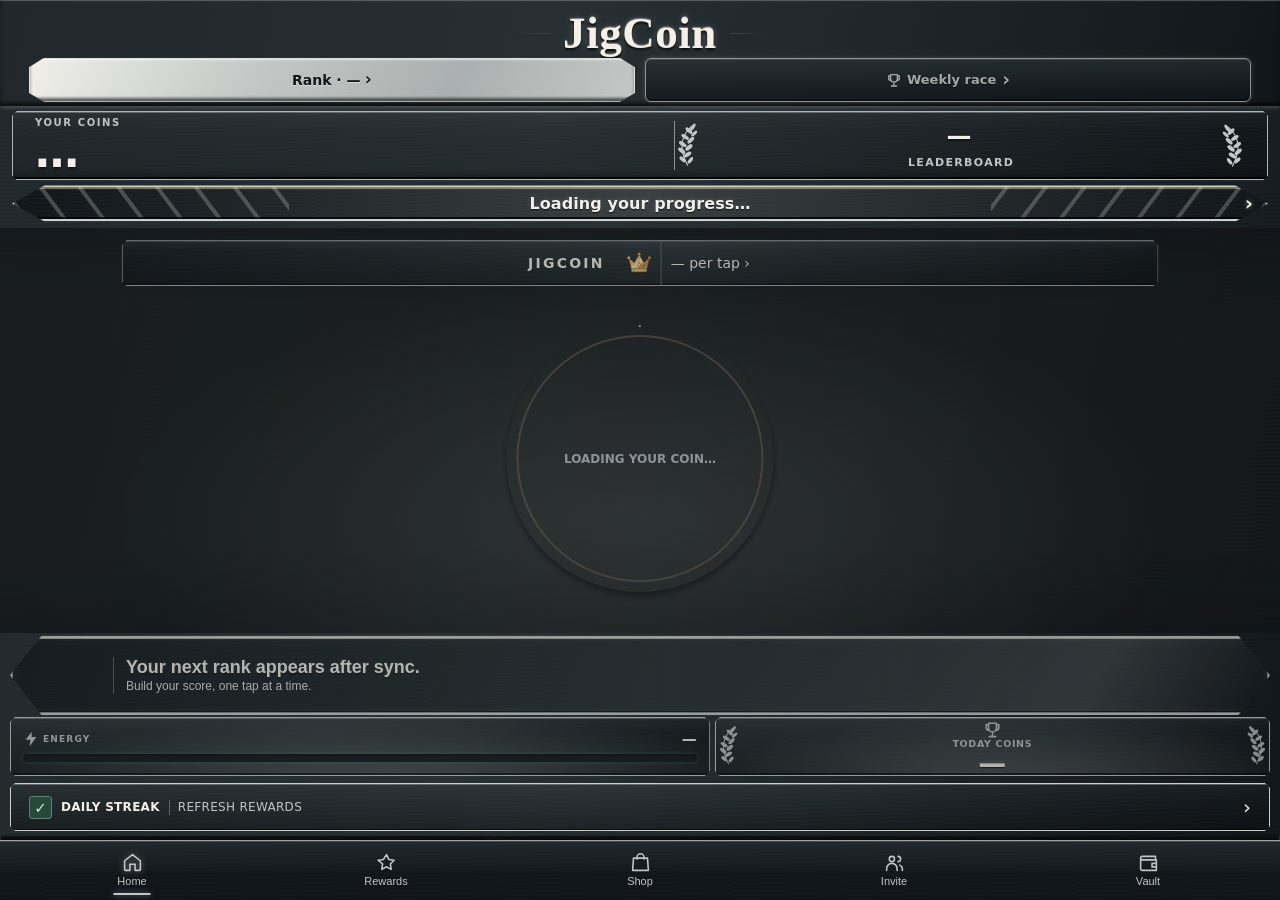
==== index.html @ 30861a39 "Issue 41: centre headers and separate Vault cabinets, game progress and referral evidence" ====
<!DOCTYPE html>
<!-- JigCoin Mini App -->
<html lang="en">
<head>
<meta name="jigcoin-build" content="v35-owner-ux-review-1">
  <meta charset="UTF-8" />
  <title>JigCoin</title>
  <meta
    name="viewport"
    content="width=device-width, initial-scale=1.0, viewport-fit=cover"
  />

  <!-- Telegram WebApp JS – needed so window.Telegram exists -->
  <script defer src="https://telegram.org/js/telegram-web-app.js" onload="window.dispatchEvent(new Event('jigcoin:telegram-ready'))"></script>

  <style>
    * {
      box-sizing: border-box;
      -webkit-tap-highlight-color: transparent;
    }

    html, body {
      height: 100%;
    }

    body {
      margin: 0;
      font-family: system-ui, -apple-system, BlinkMacSystemFont, "SF Pro Text",
        sans-serif;
      background: radial-gradient(circle at top, #1e3a8a, #020617 48%, #000000 90%);
      color: white;
      display: flex;
      justify-content: center;
      align-items: center;
      min-height: 100dvh;
    }

    .app-shell {
      width: 100%;
      max-width: 420px;
      height: 100vh;
      max-height: 900px;
      background: radial-gradient(
        circle at top,
        #1e293b 0%,
        #020617 30%,
        #000000 85%
      );
      border-radius: 32px 32px 0 0;
      box-shadow: 0 18px 60px rgba(15, 23, 42, 0.8),
        inset 0 0 1px rgba(255, 255, 255, 0.08);
      overflow: hidden;
      display: flex;
      flex-direction: column;
      padding-top: calc(10px + env(safe-area-inset-top));
      padding-bottom: 8px;
      position: relative;
    }

    .top-bar {
      padding: calc(env(safe-area-inset-top) * 0.35) 16px 2px;
      display: flex;
      justify-content: space-between;
      align-items: center;
      font-size: 13px;
      color: rgba(255, 255, 255, 0.7);
    }

    .top-bar-left,
    .top-bar-right {
      display: flex;
      align-items: center;
      gap: 4px;
    }

    .top-dot-menu {
      width: 28px;
      height: 28px;
      border-radius: 999px;
      border: 1px solid rgba(148, 163, 184, 0.4);
      display: flex;
      align-items: center;
      justify-content: center;
      gap: 2px;
      cursor: pointer;
      background: radial-gradient(
        circle at 0 0,
        rgba(255, 255, 255, 0.12),
        transparent 60%
      );
    }

    .top-dot-menu span {
      width: 3px;
      height: 3px;
      border-radius: 999px;
      background: rgba(248, 250, 252, 0.9);
    }

    .mini-app-label {
      font-size: 11px;
      color: rgba(148, 163, 184, 0.9);
      margin-left: 2px;
    }

    .header {
      padding: 4px 16px 0;
    }

    .card {
      background: radial-gradient(
        circle at 0 -40%,
        #f97316 0%,
        #ec4899 35%,
        #1e293b 70%
      );
      border-radius: 24px;
      padding: 10px 12px 8px;
      display: flex;
      align-items: stretch;
      gap: 10px;
      position: relative;
      overflow: hidden;
      box-shadow: 0 24px 60px rgba(15, 23, 42, 0.95),
        inset 0 0 0 1px rgba(248, 250, 252, 0.1);
    }

    .card::before {
      content: "";
      position: absolute;
      inset: -40%;
      background:
        radial-gradient(circle at 0 -10%, rgba(254, 249, 195, 0.3), transparent 55%),
        radial-gradient(circle at 120% -10%, rgba(251, 113, 133, 0.35), transparent 55%);
      mix-blend-mode: screen;
      opacity: 0.9;
      pointer-events: none;
    }

    .card-badge {
      width: 32px;
      height: 32px;
      border-radius: 16px;
      background: radial-gradient(circle at 30% 0, #facc15, #fb923c);
      display: flex;
      align-items: center;
      justify-content: center;
      box-shadow: 0 14px 30px rgba(15, 23, 42, 0.9),
        inset 0 0 0 1px rgba(248, 250, 252, 0.4);
      position: relative;
      z-index: 1;
      flex-shrink: 0;
    }

    .card-badge span {
      font-size: 18px;
    }

    .card-main {
      flex: 1;
      display: flex;
      flex-direction: column;
      gap: 6px;
      position: relative;
      z-index: 1;
    }

    .card-title {
      font-size: 16px;
      font-weight: 700;
      letter-spacing: 0.02em;
      text-shadow: 0 2px 12px rgba(15, 23, 42, 0.9);
    }

    .card-subtitle {
      font-size: 11px;
      color: rgba(248, 250, 252, 0.9);
      line-height: 1.25;
      max-width: 100%;
      display: block;
      overflow: visible;
    }

    .card-pill {
      margin-top: 0px;
      display: inline-flex;
      align-items: center;
      gap: 6px;
      padding: 3px 6px;
      border-radius: 999px;
      background: rgba(15, 23, 42, 0.9);
      box-shadow: 0 10px 20px rgba(15, 23, 42, 0.9),
        inset 0 0 0 1px rgba(148, 163, 184, 0.5);
      font-size: 9.5px;
      color: rgba(226, 232, 240, 0.95);
    }

    .card-pill span:nth-child(2) {
      padding-left: 6px;
      border-left: 1px solid rgba(148, 163, 184, 0.6);
    }

    .card-balance-col {
      min-width: 90px;
      display: flex;
      flex-direction: column;
      align-items: flex-end;
      justify-content: center;
      gap: 4px;
      position: relative;
      z-index: 1;
    }

    .card-balance-label {
      font-size: 10px;
      color: rgba(226, 232, 240, 0.85);
    }

    .card-balance-value {
      font-size: 20px;
      font-weight: 700;
      letter-spacing: 0.04em;
      text-shadow: 0 0 18px rgba(15, 23, 42, 0.8);
    }

    .card-balance-token {
      font-size: 11px;
      color: rgba(226, 232, 240, 0.9);
      display: inline-flex;
      align-items: center;
      gap: 4px;
      padding: 3px 8px;
      border-radius: 999px;
      background: rgba(15, 23, 42, 0.85);
      box-shadow: 0 10px 20px rgba(15, 23, 42, 0.95),
        inset 0 0 0 1px rgba(148, 163, 184, 0.4);
    }

    .card-balance-token span:first-child {
      font-size: 13px;
    }

    /* Global rank block */
    .global-rank-block {
      margin-top: 5px;
      width: 100%;
      padding: 5px 8px;
      border-radius: 14px;
      background: rgba(15, 23, 42, 0.96);
      box-shadow:
        0 10px 22px rgba(15, 23, 42, 0.95),
        inset 0 0 0 1px rgba(148, 163, 184, 0.45);
    }

    .global-rank-top-row {
      display: flex;
      align-items: center;
      justify-content: space-between;
      gap: 6px;
      margin-bottom: 4px;
    }

    .global-rank-label {
      font-size: 10px;
      text-transform: uppercase;
      letter-spacing: 0.16em;
      color: rgba(148, 163, 184, 0.96);
      white-space: nowrap;
    }

    .global-rank-value {
      font-size: 12px;
      font-weight: 600;
      color: rgba(248, 250, 252, 0.98);
    }

    .global-rank-bar {
      position: relative;
      width: 100%;
      height: 4px;
      border-radius: 999px;
      background: rgba(15, 23, 42, 1);
      overflow: hidden;
      box-shadow: inset 0 0 0 1px rgba(30, 64, 175, 0.8);
      margin-bottom: 3px;
    }

    .global-rank-fill {
      position: absolute;
      inset: 0;
      border-radius: 999px;
      background: linear-gradient(
        90deg,
        rgba(56, 189, 248, 0.9),
        rgba(251, 191, 36, 0.95),
        rgba(249, 115, 22, 0.95)
      );
      transform-origin: left center;
      transform: scaleX(0);
      transition: transform 0.35s ease-out;
    }

    
.global-rank-tier {
  font-size: 11px;
  color: rgba(248, 250, 252, 0.96);
  text-align: left;
  white-space: nowrap;
  overflow: hidden;
  text-overflow: ellipsis;
}
.global-rank-next {
      font-size: 10px;
      color: rgba(148, 163, 184, 0.96);
      text-align: right;
      white-space: nowrap;
      overflow: hidden;
      text-overflow: ellipsis;
    }

    .rank-bar {
      margin-top: 6px;
      margin-bottom: 4px;
      background: linear-gradient(
        90deg,
        rgba(15, 23, 42, 0.96),
        rgba(15, 23, 42, 0.98)
      );
      border-radius: 999px;
      padding: 4px 10px;
      display: flex;
      align-items: center;
      justify-content: space-between;
      position: relative;
      overflow: hidden;
      box-shadow: 0 12px 24px rgba(15, 23, 42, 1),
        inset 0 0 0 1px rgba(255, 255, 255, 0.04);
    }

    .rank-fill {
      position: absolute;
      inset: 1px;
      border-radius: 999px;
      background: linear-gradient(
        90deg,
        rgba(234, 88, 12, 0.3),
        rgba(234, 179, 8, 0.28)
      );
      transform-origin: left center;
      transform: scaleX(0);
      transition: transform 0.35s ease-out;
      opacity: 0.9;
    }

    .rank-label {
      position: relative;
      z-index: 1;
      font-size: 11px;
      font-weight: 700;
      letter-spacing: 0.18em;
      text-transform: uppercase;
      color: rgba(248, 250, 252, 0.9);
    }

    .rank-points {
      position: relative;
      z-index: 1;
      font-size: 11px;
      color: rgba(226, 232, 240, 0.94);
    }

    .main {
      flex: 1;
      padding: 4px 16px 4px;
      overflow-y: auto;
      scrollbar-width: none;
    }

    .main::-webkit-scrollbar {
      display: none;
    }

    .tap-card {
      margin-top: 8px;
      border-radius: 24px;
      padding: 12px 14px 16px;
      background: radial-gradient(
          circle at 0 -20%,
          rgba(251, 191, 36, 0.25),
          transparent 55%
        ),
        radial-gradient(
          circle at 100% -20%,
          rgba(96, 165, 250, 0.35),
          transparent 60%
        ),
        radial-gradient(
          circle at 50% 120%,
          rgba(13, 148, 136, 0.3),
          transparent 60%
        ),
        linear-gradient(180deg, rgba(15, 23, 42, 0.98), rgba(15, 23, 42, 0.95));
      box-shadow: 0 18px 45px rgba(15, 23, 42, 0.98),
        inset 0 0 0 1px rgba(148, 163, 184, 0.16);
      position: relative;
      overflow: hidden;
    }

    .tap-card::before {
      content: "";
      position: absolute;
      inset: -30%;
      background: radial-gradient(
          circle at 0 -30%,
          rgba(253, 224, 71, 0.2),
          transparent 55%
        ),
        radial-gradient(
          circle at 100% 0,
          rgba(129, 140, 248, 0.18),
          transparent 55%
        );
      mix-blend-mode: screen;
      opacity: 0.9;
      pointer-events: none;
    }

    .tap-card-header {
      position: relative;
      z-index: 1;
      display: flex;
      align-items: center;
      justify-content: space-between;
      gap: 10px;
    }

    .tap-card-left {
      display: flex;
      flex-direction: column;
      gap: 4px;
      max-width: 230px;
    }

    .tap-title {
      font-size: 16px;
      font-weight: 600;
    }

    .tap-subtitle {
      font-size: 11px;
      color: rgba(226, 232, 240, 0.9);
      line-height: 1.4;
    }

    .tap-hint {
      font-size: 11px;
      color: rgba(248, 250, 252, 0.95);
      display: inline-flex;
      align-items: center;
      gap: 4px;
      padding: 3px 7px;
      border-radius: 999px;
      background: rgba(15, 23, 42, 0.9);
      box-shadow: inset 0 0 0 1px rgba(148, 163, 184, 0.4);
    }
    .onboarding-coach {
      margin-top: 8px;
      padding: 8px 10px;
      border-radius: 12px;
      background: rgba(15, 23, 42, 0.92);
      border: 1px solid rgba(56, 189, 248, 0.4);
      box-shadow: 0 8px 24px rgba(15, 23, 42, 0.9);
      font-size: 11px;
      color: rgba(226, 232, 240, 0.98);
    }

    .onboarding-coach-title {
      font-weight: 600;
      margin-bottom: 4px;
    }

    .onboarding-coach-body {
      opacity: 0.9;
    }

    .onboarding-coach-progress {
      margin-top: 6px;
      display: flex;
      gap: 4px;
    }

    .onboarding-coach-dot {
      width: 6px;
      height: 6px;
      border-radius: 999px;
      background: rgba(148, 163, 184, 0.6);
    }

    .onboarding-coach-dot.active {
      background: #facc15;
    }


    .tap-btn-wrap {
      margin-top: 10px;
      display: flex;
      justify-content: center;
    }

    .tap-btn-main {
      width: 180px;
      height: 180px;
      border-radius: 50%;
      border: none;
      background: radial-gradient(
          circle at 30% 0%,
          rgba(253, 224, 71, 0.45),
          transparent 50%
        ),
        radial-gradient(
          circle at 70% 0%,
          rgba(251, 113, 133, 0.45),
          transparent 50%
        ),
        radial-gradient(
          circle at 50% 120%,
          rgba(14, 165, 233, 0.6),
          transparent 55%
        ),
        linear-gradient(145deg, #0f172a, #020617);
      box-shadow:
        0 24px 60px rgba(15, 23, 42, 1),
        0 0 0 1px rgba(248, 250, 252, 0.12),
        inset 0 0 0 1px rgba(15, 23, 42, 0.8);
      display: flex;
      align-items: center;
      justify-content: center;
      color: white;
      font-size: 16px;
      font-weight: 700;
      letter-spacing: 0.08em;
      text-transform: uppercase;
      cursor: pointer;
      position: relative;
      overflow: hidden;
    
      touch-action: none;
      -webkit-user-select: none;
      user-select: none;
}

    .tap-btn-main::before {
      content: "";
      position: absolute;
      inset: 18%;
      border-radius: 999px;
      border: 1px dashed rgba(248, 250, 252, 0.4);
      opacity: 0.65;
    }

    .tap-btn-main:active {
      transform: none;
      box-shadow:
        0 18px 45px rgba(15, 23, 42, 0.9),
        0 0 0 1px rgba(248, 250, 252, 0.08),
        inset 0 0 0 1px rgba(15, 23, 42, 0.9);
    }

    .tap-btn-ring {
      position: absolute;
      inset: 6px;
      border-radius: 999px;
      border: 1px solid rgba(248, 250, 252, 0.12);
      box-shadow: 0 0 35px rgba(56, 189, 248, 0.6);
      opacity: 0.85;
    }

    .tap-btn-label {
      position: relative;
      z-index: 1;
    }

    .tap-metrics {
      margin-top: 12px;
      display: grid;
      grid-template-columns: repeat(3, minmax(0, 1fr));
      gap: 8px;
      position: relative;
      z-index: 1;
    }

    .tap-metric {
      border-radius: 14px;
      padding: 7px 9px 6px;
      background: rgba(15, 23, 42, 0.96);
      box-shadow: 0 10px 24px rgba(15, 23, 42, 0.95),
        inset 0 0 0 1px rgba(148, 163, 184, 0.3);
      display: flex;
      flex-direction: column;
      gap: 4px;
    }

    .metric-label {
      font-size: 10px;
      color: rgba(148, 163, 184, 0.96);
    }

    .metric-value {
      font-size: 14px;
      font-weight: 600;
    }

    .metric-sub {
      font-size: 10px;
      color: rgba(148, 163, 184, 0.96);
    }

.metric-subtext {
  font-size: 11px;
  color: rgba(148, 163, 184, 0.95);
}


    .energy-bar {
      width: 100%;
      height: 4px;
      border-radius: 999px;
      background: rgba(15, 23, 42, 1);
      overflow: hidden;
      position: relative;
      box-shadow: inset 0 0 0 1px rgba(30, 64, 175, 0.8);
    }

    .energy-fill {
      position: absolute;
      inset: 0;
      border-radius: 999px;
      background: linear-gradient(
        90deg,
        rgb(34, 197, 94),
        rgb(234, 179, 8),
        rgb(248, 113, 113)
      );
      transform-origin: left center;
      transform: scaleX(1);
      transition: transform 0.25s ease-out;
    }

    .tasks {
      margin-top: 12px;
      margin-bottom: 16px;
    }

    .tasks-title-row {
      display: flex;
      align-items: center;
      justify-content: space-between;
      margin-bottom: 4px;
    }

    .tasks-title {
      font-size: 13px;
      font-weight: 600;
    }

    .tasks-subtitle {
      font-size: 11px;
      color: rgba(148, 163, 184, 0.96);
      margin-bottom: 8px;
    }

    .tasks-grid {
      display: grid;
      grid-template-columns: repeat(2, minmax(0, 1fr));
      gap: 8px;
    }

    .tasks-grid.tasks-grid-6 {
      margin-top: 16px;
    }

    /* If the grid has an odd number of cards, make the last one span full width (keeps layout clean) */
    .tasks-grid .task-card:last-child:nth-child(odd) {
      grid-column: 1 / -1;
    }

    /* For the 6-card Control Center, keep everything equal-sized */
    .tasks-grid-6 .task-card:last-child:nth-child(odd) { grid-column: auto; }

    /* VIP callout styling (subtle, premium) */
    .task-card.task-vip {
      background: radial-gradient(circle at 20% 0, rgba(250, 204, 21, 0.22), rgba(15, 23, 42, 0.98) 55%);
      box-shadow: 0 14px 30px rgba(15, 23, 42, 0.98),
        inset 0 0 0 1px rgba(250, 204, 21, 0.35);
    }

    .task-card.task-vip .task-reward { filter: drop-shadow(0 8px 18px rgba(250, 204, 21, 0.22)); }

    /* Floating Boost Hub button */
    .fab-shop {
      position: absolute;
      right: 14px;
      bottom: calc(74px + env(safe-area-inset-bottom));
      display: inline-flex;
      align-items: center;
      gap: 8px;
      padding: 10px 12px;
      border: 0;
      border-radius: 999px;
      cursor: pointer;
      color: rgba(15, 23, 42, 0.98);
      background: radial-gradient(circle at 30% 0, rgba(250, 204, 21, 1), rgba(251, 146, 60, 1));
      box-shadow: 0 18px 40px rgba(0, 0, 0, 0.55),
        inset 0 0 0 1px rgba(248, 250, 252, 0.35);
      z-index: 20;
      transform: translateZ(0);
      animation: softPulse 2.6s ease-in-out infinite;
    }

    .fab-icon { font-size: 16px; line-height: 1; }
    .fab-label { font-size: 11px; font-weight: 800; letter-spacing: 0.02em; opacity: 0.95; }

    @keyframes softPulse {
      0% { box-shadow: 0 18px 40px rgba(0,0,0,0.55), inset 0 0 0 1px rgba(248,250,252,0.35); }
      50% { box-shadow: 0 22px 50px rgba(0,0,0,0.65), inset 0 0 0 1px rgba(248,250,252,0.42); }
      100% { box-shadow: 0 18px 40px rgba(0,0,0,0.55), inset 0 0 0 1px rgba(248,250,252,0.35); }
    }

    
.starter-banner {
  margin-top: 6px;
  margin-bottom: 12px;
  padding: 10px 11px;
  border-radius: 16px;
  background: linear-gradient(
    135deg,
    rgba(250, 204, 21, 0.16),
    rgba(34, 197, 94, 0.14)
  );
  box-shadow:
    0 12px 26px rgba(15, 23, 42, 0.98),
    inset 0 0 0 1px rgba(250, 204, 21, 0.4);
  display: none;
  flex-direction: column;
  gap: 6px;
}
.starter-banner-title {
  font-size: 12px;
  font-weight: 800;
  letter-spacing: 0.08em;
  text-transform: uppercase;
  color: rgba(248, 250, 252, 0.98);
}
.starter-banner-sub {
  font-size: 11px;
  color: rgba(226, 232, 240, 0.96);
}
.starter-banner-progress {
  margin-top: 4px;
  height: 6px;
  border-radius: 999px;
  background: rgba(15, 23, 42, 0.9);
  overflow: hidden;
  position: relative;
}
.starter-banner-fill {
  position: absolute;
  inset: 0;
  transform-origin: left center;
  transform: scaleX(0);
  background: linear-gradient(
    90deg,
    rgba(250, 204, 21, 0.9),
    rgba(34, 197, 94, 0.95)
  );
  transition: transform 0.3s ease-out;
}

.starter-step-card {
  margin-top: 0;
  padding: 9px 10px;
  border-radius: 14px;
  background: radial-gradient(circle at 0% 0%, rgba(21, 128, 61, 0.18), rgba(15, 23, 42, 0.96));
  border: 1px solid rgba(34, 197, 94, 0.45);
  box-shadow:
    0 10px 28px rgba(15, 23, 42, 0.98),
    0 0 0 1px rgba(15, 23, 42, 0.96);
  display: none;
  flex-direction: column;
  gap: 5px;
}
.starter-step-header-row {
  display: flex;
  justify-content: space-between;
  align-items: center;
  gap: 6px;
}
.starter-step-pill {
  padding: 2px 8px;
  border-radius: 999px;
  font-size: 10px;
  font-weight: 600;
  letter-spacing: 0.06em;
  text-transform: uppercase;
  background: rgba(34, 197, 94, 0.12);
  color: rgba(190, 242, 100, 0.96);
  border: 1px solid rgba(34, 197, 94, 0.45);
}
.starter-step-label {
  margin-left: auto;
  font-size: 10px;
  font-weight: 600;
  text-transform: uppercase;
  letter-spacing: 0.08em;
  color: rgba(148, 163, 184, 0.96);
}
.starter-step-title {
  font-size: 13px;
  font-weight: 600;
  color: rgba(248, 250, 252, 0.98);
}
.starter-step-body {
  font-size: 11px;
  color: rgba(226, 232, 240, 0.94);
}
.starter-step-meta {
  margin-top: 4px;
  display: flex;
  align-items: center;
  gap: 6px;
  font-size: 10px;
  color: rgba(226, 232, 240, 0.9);
  opacity: 0.9;
}
.starter-step-meta-dot {
  width: 4px;
  height: 4px;
  border-radius: 999px;
  background: rgba(250, 204, 21, 0.9);
}
.starter-step-timer {
  font-weight: 600;
  letter-spacing: 0.04em;
  text-transform: uppercase;
}
.starter-step-btn {
  margin-top: 7px;
  align-self: flex-start;
  padding: 6px 10px;
  border-radius: 999px;
  border: none;
  background: linear-gradient(135deg, #22c55e, #a3e635);
  color: #020617;
  font-size: 11px;
  font-weight: 700;
  letter-spacing: 0.04em;
  text-transform: uppercase;
  cursor: pointer;
  box-shadow: 0 6px 16px rgba(22, 163, 74, 0.65);
}
.starter-step-btn:active {
  transform: translateY(1px);
  box-shadow: 0 4px 10px rgba(22, 163, 74, 0.6);
}
.starter-banner-btn {
  margin-top: 6px;
  align-self: flex-start;
  border-radius: 999px;
  border: none;
  padding: 6px 12px 6px;
  font-size: 11px;
  font-weight: 700;
  letter-spacing: 0.02em;
  background: rgba(250, 204, 21, 0.16);
  color: rgba(248, 250, 252, 0.98);
  box-shadow: inset 0 0 0 1px rgba(250, 204, 21, 0.55);
  cursor: pointer;
}
.task-card {
      border-radius: 18px;
      padding: 8px 9px;
      background: linear-gradient(
        145deg,
        rgba(15, 23, 42, 0.98),
        rgba(15, 23, 42, 0.98)
      );
      box-shadow: 0 12px 26px rgba(15, 23, 42, 0.98),
        inset 0 0 0 1px rgba(148, 163, 184, 0.28);
      display: flex;
      flex-direction: column;
      gap: 4px;
      cursor: pointer;
      position: relative;
      overflow: hidden;
    }
    .task-card.task-disabled {
      opacity: 0.55;
      filter: saturate(0.7);
    }

    .task-card.task-disabled::after {
      content: "";
      position: absolute;
      inset: 0;
      background: rgba(2, 6, 23, 0.35);
      pointer-events: none;
    }


    .task-card::before {
      content: "";
      position: absolute;
      inset: -30%;
      background: radial-gradient(
          circle at 0 0,
          rgba(251, 191, 36, 0.2),
          transparent 55%
        ),
        radial-gradient(
          circle at 120% -10%,
          rgba(96, 165, 250, 0.2),
          transparent 55%
        );
      opacity: 0.9;
      mix-blend-mode: screen;
      pointer-events: none;
    }

    .task-top {
      display: flex;
      align-items: center;
      justify-content: space-between;
      gap: 6px;
      position: relative;
      z-index: 1;
    }

    .task-title {
      font-size: 12px;
      font-weight: 600;
    }

    .task-reward {
      font-size: 11px;
      color: rgba(251, 191, 36, 0.95);
    }

    .task-desc {
      position: relative;
      z-index: 1;
      font-size: 10px;
      color: rgba(148, 163, 184, 0.96);
      line-height: 1.35;
    }

    .streak-row {
      margin-top: 10px;
      display: flex;
      align-items: center;
      justify-content: space-between;
      gap: 8px;
    }

    .streak-label {
      display: inline-flex;
      align-items: center;
      gap: 5px;
      font-size: 12px;
      color: rgba(248, 250, 252, 0.96);
    }

    .streak-meter {
      width: 120px;
      height: 6px;
      border-radius: 999px;
      background: rgba(15, 23, 42, 0.9);
      overflow: hidden;
      box-shadow: inset 0 0 0 1px rgba(30, 64, 175, 0.9);
    }

    .streak-meter-fill {
      width: 0%;
      height: 100%;
      border-radius: 999px;
      background: linear-gradient(
        90deg,
        rgba(234, 179, 8, 0.95),
        rgba(244, 114, 182, 0.95)
      );
      transition: width 0.3s ease-out;
    }

    .bottom-nav {
      margin-top: 2px;
      padding: 6px 10px 4px;
      display: flex;
      align-items: center;
      justify-content: space-between;
      gap: 6px;
      border-radius: 999px;
      background: radial-gradient(
        circle at 0 -40%,
        rgba(15, 23, 42, 1),
        rgba(15, 23, 42, 1)
      );
      box-shadow: 0 -4px 26px rgba(15, 23, 42, 0.8),
        inset 0 0 0 1px rgba(30, 64, 175, 0.8);
      position: sticky;
      bottom: 0;
      z-index: 5;
    }

    .nav-btn {
      flex: 1;
      border-radius: 999px;
      border: none;
      background: transparent;
      color: rgba(148, 163, 184, 0.96);
      font-size: 11px;
      display: flex;
      flex-direction: column;
      align-items: center;
      justify-content: center;
      gap: 3px;
      padding: 5px 0 4px;
      cursor: pointer;
    }

    .nav-btn span {
      font-size: 10px;
    }

    .nav-btn .nav-icon {
      font-size: 16px;
    }

    .nav-btn.active {
      background: radial-gradient(
        circle at 50% 0,
        rgba(251, 191, 36, 0.12),
        rgba(30, 64, 175, 0.96)
      );
      color: rgba(248, 250, 252, 0.98);
      box-shadow: 0 8px 18px rgba(15, 23, 42, 0.9),
        inset 0 0 0 1px rgba(148, 163, 184, 0.5);
    }

    .friends-sheet {
      color: white;
    }

    .sheet-backdrop {
      position: fixed;
      inset: 0;
      background: rgba(15, 23, 42, 0.7);
      opacity: 0;
      pointer-events: none;
      transition: opacity 0.18s ease-out;
      z-index: 10;
    }

    .sheet-backdrop.show {
      opacity: 1;
      pointer-events: auto;
    }

    .sheet {
      position: fixed;
      left: 50%;
      bottom: 0;
      transform: translateX(-50%) translateY(100%);
      width: 100%;
      max-width: 420px;
      max-height: 82vh;
      background: radial-gradient(
        circle at 0 -40%,
        #1e293b 0%,
        #020617 30%,
        #020617 100%
      );
      border-radius: 24px 24px 0 0;
      box-shadow: 0 -20px 60px rgba(15, 23, 42, 1),
        inset 0 0 0 1px rgba(148, 163, 184, 0.18);
      display: flex;
      flex-direction: column;
      z-index: 20;
      opacity: 0;
      pointer-events: none;
      transition: transform 0.18s ease-out, opacity 0.18s ease-out;
      overflow: hidden;
    }

    .sheet.show {
      transform: translateX(-50%) translateY(0%);
      opacity: 1;
      pointer-events: auto;
    }

    .sheet-header {
      padding: 12px 16px 8px;
      display: flex;
      align-items: center;
      justify-content: space-between;
      gap: 8px;
      border-bottom: 1px solid rgba(30, 64, 175, 0.7);
    }

    .sheet-title {
      font-size: 14px;
      font-weight: 600;
    }

    .sheet-subtitle {
      font-size: 11px;
      color: rgba(148, 163, 184, 0.96);
      margin-top: 2px;
      max-width: 260px;
    }

    .sheet-close {
      width: 26px;
      height: 26px;
      border-radius: 999px;
      border: 1px solid rgba(148, 163, 184, 0.7);
      background: rgba(15, 23, 42, 0.96);
      color: rgba(248, 250, 252, 0.96);
      font-size: 16px;
      cursor: pointer;
      display: flex;
      align-items: center;
      justify-content: center;
    }

    .sheet-body {
      padding: 10px 16px 16px;
      overflow-y: auto;
      scrollbar-width: none;
    }

    .sheet-body::-webkit-scrollbar {
      display: none;
    }

    .friends-summary {
      display: grid;
      grid-template-columns: repeat(2, minmax(0, 1fr));
      gap: 10px;
      margin-bottom: 12px;
    }

    .friends-summary-col {
      border-radius: 16px;
      padding: 8px 9px;
      background: rgba(15, 23, 42, 0.98);
      box-shadow: 0 12px 26px rgba(15, 23, 42, 0.98),
        inset 0 0 0 1px rgba(148, 163, 184, 0.25);
      display: flex;
      flex-direction: column;
      gap: 4px;
      font-size: 11px;
    }

    .friends-summary-col span:first-child {
      color: rgba(148, 163, 184, 0.96);
    }

    .friends-summary-col span:last-child {
      font-size: 14px;
      font-weight: 600;
    }

    .friends-link-row {
      display: flex;
      align-items: center;
      gap: 8px;
      margin-bottom: 10px;
    }

    .friends-link {
      flex: 1;
      padding: 7px 9px;
      border-radius: 999px;
      background: rgba(15, 23, 42, 0.95);
      box-shadow: inset 0 0 0 1px rgba(148, 163, 184, 0.5);
      font-size: 11px;
      color: rgba(226, 232, 240, 0.98);
      white-space: nowrap;
      overflow: hidden;
      text-overflow: ellipsis;
    }

    .friends-copy-btn {
      flex-shrink: 0;
      border-radius: 999px;
      border: none;
      background: rgba(30, 64, 175, 1);
      color: white;
      font-size: 11px;
      padding: 6px 10px 5px;
      cursor: pointer;
      box-shadow: 0 10px 24px rgba(15, 23, 42, 0.9);
    }

    .friends-share-btn {
      width: 100%;
      margin-top: 2px;
      margin-bottom: 10px;
      border-radius: 999px;
      border: none;
      background: linear-gradient(
        90deg,
        rgba(56, 189, 248, 1),
        rgba(249, 115, 22, 1)
      );
      color: rgba(15, 23, 42, 1);
      font-size: 12px;
      font-weight: 600;
      padding: 9px 0 8px;
      cursor: pointer;
      box-shadow: 0 14px 32px rgba(15, 23, 42, 1);
    }

    .friends-boost-pill {
      border-radius: 16px;
      padding: 8px 9px;
      background: rgba(15, 23, 42, 0.95);
      box-shadow: inset 0 0 0 1px rgba(148, 163, 184, 0.35);
      font-size: 11px;
      color: rgba(226, 232, 240, 0.96);
      display: flex;
      align-items: center;
      justify-content: space-between;
      gap: 8px;
    }

    .withdraw-card {
      border-radius: 18px;
      padding: 10px 11px;
      background: radial-gradient(
          circle at 0 -20%,
          rgba(56, 189, 248, 0.22),
          transparent 55%
        ),
        linear-gradient(180deg, rgba(15, 23, 42, 0.98), rgba(15, 23, 42, 0.96));
      box-shadow: 0 18px 45px rgba(15, 23, 42, 1),
        inset 0 0 0 1px rgba(148, 163, 184, 0.25);
      display: flex;
      flex-direction: column;
      gap: 6px;
    }

    .withdraw-row {
      display: flex;
      align-items: center;
      justify-content: space-between;
      gap: 8px;
    }

    .withdraw-amount {
      font-size: 22px;
      font-weight: 700;
      letter-spacing: 0.08em;
    }

    .balance-token-icon {
      width: 36px;
      height: 36px;
      border-radius: 999px;
      background: radial-gradient(circle at 30% 0, #fbbf24, #f97316);
      display: flex;
      align-items: center;
      justify-content: center;
      box-shadow: 0 14px 30px rgba(15, 23, 42, 1),
        inset 0 0 0 1px rgba(248, 250, 252, 0.4);
    }

    .withdraw-sub {
      font-size: 11px;
      color: rgba(226, 232, 240, 0.96);
    }

    .coming-soon-pill {
      margin-top: 10px;
      border-radius: 999px;
      padding: 7px 10px;
      background: rgba(15, 23, 42, 0.96);
      box-shadow: inset 0 0 0 1px rgba(30, 64, 175, 0.9);
      font-size: 11px;
      color: rgba(226, 232, 240, 0.96);
      display: inline-flex;
      align-items: center;
      gap: 8px;
    }

    .coming-soon-dot {
      width: 7px;
      height: 7px;
      border-radius: 999px;
      background: #22c55e;
      box-shadow: 0 0 0 4px rgba(34, 197, 94, 0.25);
    }

    .withdraw-help {
      margin-top: 10px;
      font-size: 11px;
      color: rgba(148, 163, 184, 0.96);
    }

    .withdraw-bottom-btn {
      margin-top: 12px;
      width: 100%;
      border-radius: 999px;
      border: none;
      padding: 9px 0 8px;
      font-size: 12px;
      font-weight: 600;
      background: rgba(15, 23, 42, 1);
      color: rgba(148, 163, 184, 0.96);
      box-shadow: inset 0 0 0 1px rgba(148, 163, 184, 0.3);
    }

    .toast {
      position: fixed;
      left: 50%;
      bottom: 82px;
      transform: translateX(-50%) translateY(10%);
      border-radius: 999px;
      background: rgba(15, 23, 42, 0.96);
      padding: 6px 12px 6px;
      border: 1px solid rgba(148, 163, 184, 0.7);
      font-size: 11px;
      color: rgba(248, 250, 252, 0.96);
      display: inline-flex;
      align-items: center;
      gap: 6px;
      box-shadow: 0 18px 45px rgba(15, 23, 42, 0.98);
      opacity: 0;
      transition: opacity 0.16s ease-out, transform 0.16s ease-out;
      z-index: 40;
      pointer-events: none;
    }

    .toast.show {
      opacity: 1;
      transform: translateX(-50%) translateY(0%);
    }

    .toast-icon {
      font-size: 14px;
    }

    @media (max-width: 600px) {
      body {
        align-items: stretch;
      }
      .app-shell {
        max-width: 100%;
        height: 100dvh;
        max-height: none;
        border-radius: 0;
        box-shadow: none;
      }
      .main {
        padding-bottom: 12px;
      }
    }

    /* Small-height devices: keep the bottom "Control center" visible without losing polish */
    @media (max-height: 740px) {
      .header { padding: 2px 16px 0; }
      .tap-card { margin-top: 6px; padding: 10px 12px 12px; }
      .tap-btn-wrap { margin-top: 8px; }
      .tap-btn-main { width: 150px; height: 150px; }
      .tap-metrics { margin-top: 10px; }
      .tasks { margin-top: 10px; }
    }
  
    /* === Upgrades pack (timers, tiers, events, withdraw requests) === */
    .pill {
      display:inline-flex;
      align-items:center;
      gap:6px;
      padding:4px 10px;
      border-radius:999px;
      font-size:11px;
      font-weight:700;
      letter-spacing:.2px;
      background: rgba(15, 23, 42, 0.75);
      box-shadow: inset 0 0 0 1px rgba(30, 64, 175, 0.55);
      color: rgba(248,250,252,0.95);
      white-space:nowrap;
    }
    .pill.good { box-shadow: inset 0 0 0 1px rgba(34, 197, 94, 0.55); }
    .pill.warn { box-shadow: inset 0 0 0 1px rgba(251, 191, 36, 0.6); }
    .pill.cooldown { box-shadow: inset 0 0 0 1px rgba(59, 130, 246, 0.55); }
    .pill.dim { opacity:.8; }

    .event-banner {
      margin: 10px 0 0;
      padding: 10px 12px;
      border-radius: 16px;
      background: linear-gradient(135deg, rgba(30,64,175,0.65), rgba(15,23,42,0.85));
      box-shadow: 0 16px 40px rgba(0,0,0,0.35), inset 0 0 0 1px rgba(148,163,184,0.25);
      display:none;
    }
    .event-banner.show { display:block; }
    .event-title { font-weight:800; font-size:13px; }
    .event-sub { opacity:.9; font-size:12px; margin-top:2px; }
    .event-row { display:flex; align-items:center; justify-content:space-between; gap:10px; }

    .tier-card {
      margin-top: 14px;
      padding: 12px;
      border-radius: 16px;
      background: rgba(15,23,42,0.55);
      box-shadow: inset 0 0 0 1px rgba(148,163,184,0.18);
    }
    .tier-top { display:flex; align-items:center; justify-content:space-between; gap:10px; }
    .tier-title { font-weight:800; }
    .tier-meta { opacity:.9; font-size:12px; margin-top:4px; }
    .tier-bar { height: 8px; border-radius: 999px; overflow:hidden; background: rgba(2,6,23,0.65); margin-top:10px; box-shadow: inset 0 0 0 1px rgba(148,163,184,0.15); }
    .tier-fill { height:100%; width:0%; background: linear-gradient(90deg, rgba(34,197,94,0.9), rgba(59,130,246,0.9)); }

    .withdraw-form {
      margin-top: 14px;
      padding: 12px;
      border-radius: 16px;
      background: rgba(15,23,42,0.55);
      box-shadow: inset 0 0 0 1px rgba(148,163,184,0.18);
    }
    .field {
      display:flex;
      flex-direction:column;
      gap:6px;
      margin-top:10px;
    }
    .field label { font-size:11px; opacity:.9; }
    .field input {
      padding: 10px 12px;
      border-radius: 12px;
      border: none;
      outline: none;
      background: rgba(2,6,23,0.7);
      color: rgba(248,250,252,0.95);
      box-shadow: inset 0 0 0 1px rgba(148,163,184,0.2);
      font-size: 13px;
    }
    .btn.full { width:100%; }
    .btn.dim { opacity: .65; }

  
    /* --- Viral / trust UI additions --- */
    .social-proof {
      margin-top: 14px;
      padding: 12px;
      border-radius: 18px;
      background: rgba(15, 23, 42, 0.65);
      box-shadow: inset 0 0 0 1px rgba(148,163,184,0.16);
    }
    .social-proof-row { display:flex; gap:10px; }
    .sp-item {
      flex:1;
      padding: 10px 12px;
      border-radius: 16px;
      background: rgba(2, 6, 23, 0.55);
      box-shadow: inset 0 0 0 1px rgba(148,163,184,0.14);
    }
    .sp-label { font-size: 11px; opacity: .82; }
    .sp-value { margin-top: 4px; font-size: 16px; font-weight: 900; }

    .share-card {
      margin-top: 14px;
      padding: 12px;
      border-radius: 18px;
      background: rgba(15, 23, 42, 0.65);
      box-shadow: inset 0 0 0 1px rgba(148,163,184,0.16);
    }
    .share-card-header { font-weight: 900; letter-spacing: .2px; }
    .share-card canvas {
      width: 100%;
      height: auto;
      display:block;
      margin-top: 10px;
      border-radius: 16px;
      background: rgba(2,6,23,0.55);
      box-shadow: inset 0 0 0 1px rgba(148,163,184,0.14);
    }
    .share-card-actions { display:flex; gap:10px; margin-top: 10px; }
    .share-card-hint { margin-top: 8px; font-size: 11px; opacity: .82; }

    .withdraw-steps {
      margin-top: 14px;
      padding: 12px;
      border-radius: 18px;
      background: rgba(15, 23, 42, 0.65);
      box-shadow: inset 0 0 0 1px rgba(148,163,184,0.16);
    }
    .withdraw-progress {
  margin-top: 8px;
  width: 100%;
  height: 6px;
  border-radius: 999px;
  background: rgba(15, 23, 42, 0.9);
  overflow: hidden;
}
.withdraw-progress-inner {
  width: 100%;
  height: 100%;
  transform-origin: left center;
  transform: scaleX(0.05);
  background: linear-gradient(90deg, rgba(250, 204, 21, 0.9), rgba(34, 197, 94, 0.95));
  transition: transform 0.3s ease-out;
}
.withdraw-progress-label {
  margin-top: 4px;
  font-size: 11px;
  color: rgba(148, 163, 184, 0.95);
}

    .checklist { margin-top: 8px; display:flex; flex-direction:column; gap:8px; }
    .check-item {
      display:flex; align-items:flex-start; gap:10px;
      padding: 10px 12px;
      border-radius: 16px;
      background: rgba(2,6,23,0.55);
      box-shadow: inset 0 0 0 1px rgba(148,163,184,0.14);
    }
    .check-dot {
      width: 18px; height: 18px; border-radius: 999px;
      display:flex; align-items:center; justify-content:center;
      font-size: 12px;
      background: rgba(148,163,184,0.18);
      box-shadow: inset 0 0 0 1px rgba(148,163,184,0.18);
      flex: 0 0 auto;
      margin-top: 1px;
    }
    .check-item.good .check-dot { background: rgba(16,185,129,0.18); box-shadow: inset 0 0 0 1px rgba(16,185,129,0.25); }
    .check-item.warn .check-dot { background: rgba(245,158,11,0.18); box-shadow: inset 0 0 0 1px rgba(245,158,11,0.25); }
    .check-title { font-weight: 900; font-size: 12px; }
    .check-sub { font-size: 11px; opacity: .82; margin-top: 2px; }

    .payout-feed { margin-top: 12px; display:flex; flex-direction:column; gap:8px; }
    .payout-row {
      display:flex; justify-content:space-between; align-items:center;
      padding: 10px 12px;
      border-radius: 16px;
      background: rgba(2,6,23,0.55);
      box-shadow: inset 0 0 0 1px rgba(148,163,184,0.14);
      font-size: 12px;
    }
    .payout-muted { opacity: .82; font-size: 11px; }

/* Launch Phase Boost banner */
.launch-boost{
  margin-top:12px;
  padding:12px 12px;
  border-radius:16px;
  background: rgba(255,255,255,0.06);
  border: 1px solid rgba(255,255,255,0.10);
  backdrop-filter: blur(8px);
}
.launch-boost .lb-badge{
  display:inline-flex;
  align-items:center;
  gap:8px;
  padding:6px 10px;
  border-radius:999px;
  font-weight:700;
  font-size:12px;
  letter-spacing:0.2px;
  background: rgba(255,255,255,0.10);
  border: 1px solid rgba(255,255,255,0.12);
}
.launch-boost .lb-text{
  margin-top:8px;
  font-size:13px;
  line-height:1.35;
  opacity:0.95;
}
.launch-boost.small{
  margin-top:6px;
  padding:8px 9px;
  border-radius:12px;
  display:flex;
  flex-direction:row;
  align-items:flex-start;
  gap:8px;
}
.launch-boost.small .lb-text{
  margin-top:0;
  font-size:11.5px;
  line-height:1.22;
}
.launch-boost.small .lb-badge{
  font-size:10.5px;
  padding:4px 8px;
  white-space:nowrap;
}
/* Reliable mobile layout: one scroll surface, full-width rank, reserved navigation. */
:root {
  --app-safe-top: max(env(safe-area-inset-top, 0px), var(--tg-safe-area-inset-top, 0px));
  --app-safe-bottom: max(env(safe-area-inset-bottom, 0px), var(--tg-safe-area-inset-bottom, 0px));
}
.app-shell {height:var(--tg-viewport-stable-height, 100dvh);max-height:none;max-width:none;border-radius:0;
  padding:calc(var(--app-safe-top) + var(--tg-content-safe-area-inset-top, 0px))
  max(0px, var(--tg-safe-area-inset-right, 0px))
  calc(var(--app-safe-bottom) + var(--tg-content-safe-area-inset-bottom, 0px))
  max(0px, var(--tg-safe-area-inset-left, 0px));}
.main {min-height:0;overflow-x:hidden;overflow-y:auto;padding:0 0 16px!important;overscroll-behavior-y:contain;}
.top-bar {padding:8px 14px 4px;gap:8px;flex-wrap:wrap;}
.header {padding:4px 14px 0;}
.header .card {display:grid;grid-template-columns:32px minmax(0, 1fr);gap:8px;
  padding:14px!important;align-items:center;}
.card-main {display:contents;}
.header .card > *, .card-main > * {position:relative;z-index:1;}
.tap-btn-main:disabled {filter:saturate(.35);}
.card-badge {grid-column:1;grid-row:1;align-self:center;}
.card-title {grid-column:2;grid-row:1;}
.card-subtitle {grid-column:1 / -1;grid-row:2;min-width:0;}
.card-pill {grid-column:1 / -1;grid-row:3;flex-wrap:wrap;max-width:100%;margin:0;}
.card-pill span {white-space:normal;}
.card-balance-col {grid-column:1 / -1;grid-row:4;max-width:none!important;min-width:0;flex:initial!important;
  display:grid;grid-template-columns:minmax(0,1fr) auto;align-items:center;gap:4px 10px;
  padding-top:8px;border-top:1px solid rgba(255,255,255,.14);}
.card-balance-label {grid-column:1;grid-row:1;text-align:left;}
.card-balance-value {grid-column:1;grid-row:2;text-align:left;white-space:nowrap;overflow-wrap:normal;line-height:1.15;font-variant-numeric:tabular-nums;}
.card-balance-token {grid-column:2;grid-row:1 / 3;max-width:100%;white-space:normal;}
.global-rank-block {grid-column:1 / -1;grid-row:5;min-width:0;margin-top:2px!important;padding:9px 10px;}
.global-rank-top-row {display:flex;flex-wrap:wrap;gap:4px 12px;justify-content:space-between;}
.global-rank-label {white-space:normal;letter-spacing:.10em;}
.global-rank-value {overflow-wrap:anywhere;font-variant-numeric:tabular-nums;}
.global-rank-tier,.global-rank-next {white-space:normal;overflow:visible;text-overflow:clip;text-align:left;line-height:1.4;}
.rank-bar {gap:8px;flex-wrap:wrap;border-radius:12px;}
.rank-label,.rank-points {min-width:0;overflow-wrap:anywhere;}
.account-status {margin:10px 14px;padding:12px;border:1px solid #475569;border-radius:14px;
  background:#111c31;display:flex;gap:10px;align-items:center;font-size:12px;}
.account-status[hidden] {display:none;}
.account-status p {margin:4px 0 0;line-height:1.45;color:#cbd5e1;}
.account-status button {flex-shrink:0;min-height:44px;padding:8px 12px;border:1px solid #64748b;
  border-radius:10px;background:#243d70;color:white;cursor:pointer;}
.account-content {padding:6px 14px 12px;}
.account-content[inert] .tap-card {opacity:.7;}
button:disabled {cursor:default;}
.tap-metrics {min-width:0;}
.tap-metric {min-width:0;overflow-wrap:anywhere;}
.streak-row {display:grid;grid-template-columns:minmax(0,1fr);gap:6px;}
.streak-detail {display:grid;grid-template-columns:minmax(40px,1fr) auto;gap:8px;align-items:center;min-width:0;}
.streak-meter {width:100%;max-width:none;}
#streakDaysText {white-space:nowrap;font-size:13px;}
#streakSubText {grid-column:1 / -1;min-width:0;line-height:1.4;}
.bottom-nav {position:relative;bottom:auto;flex-shrink:0;margin:0 14px 8px;min-height:58px;}
.fab-shop {display:none;}
.toast {bottom:calc(82px + var(--app-safe-bottom) + var(--tg-content-safe-area-inset-bottom, 0px));
  max-width:calc(100vw - 32px);box-sizing:border-box;}
.sheet {padding-bottom:calc(16px + var(--app-safe-bottom) + var(--tg-content-safe-area-inset-bottom, 0px));}
@media (prefers-reduced-motion:reduce) {*,*::before,*::after {animation:none!important;transition:none!important;}}


/* Reward rows stay readable on small phones, including long cooldown labels. */
.ad-quest-row{flex-wrap:wrap;}
.ad-quest-row > div{flex-basis:100%!important;}
.ad-quest-row > div > div:first-child{flex-wrap:wrap;}
.ad-quest-row button{max-width:100%;white-space:normal;min-height:40px;}
/* Keep fast-touch hit geometry fixed, including decorative children. */
.tap-btn-main > *,.tap-btn-main::before {pointer-events:none;}
.tap-sync-status {min-height:36px;margin:8px 0 0;text-align:center;color:#e2e8f0;font-size:12px;line-height:1.5;}
.tap-sync-status[hidden] {display:none;}
/* Boost Hub: compact cards, fixed header and readable disabled states. */
#coinShopSheet .sheet-header {flex-shrink:0;align-items:flex-start;padding:18px 16px 14px;}
#coinShopSheet .sheet-title {font-size:21px;font-weight:800;}
#coinShopSheet .sheet-subtitle {max-width:100%;font-size:13px;line-height:1.45;}
#coinShopSheet .sheet-close {flex-shrink:0;width:36px;height:36px;}
#coinShopSheet .sheet-body {min-height:0;overscroll-behavior:contain;padding-bottom:calc(24px + env(safe-area-inset-bottom));}
#coinShopSheet .vip-box {padding:14px;border:1px solid #334155;border-radius:16px;background:rgba(15,23,42,.75);}
#coinShopSheet .tasks-grid {grid-template-columns:1fr;}
#coinShopSheet .task-top {flex-wrap:wrap;gap:8px;}
#coinShopSheet .task-disabled {opacity:1;background:#172238;}
#coinShopSheet .task-disabled .task-desc {color:#b7c5d8;}
#coinShopSheet .packRow {display:flex;flex-direction:column;gap:12px;padding:16px;border-bottom:1px solid #334155;}
#coinShopSheet .packRow:last-child {border-bottom:0;}
#coinShopSheet .packLeft {min-width:0;}
#coinShopSheet .packTitle {font-size:19px;line-height:1.3;font-weight:800;overflow-wrap:anywhere;}
#coinShopSheet .packSub {font-size:13px;line-height:1.5;color:#cbd5e1;margin-top:6px;}
#coinShopSheet .packMeta {font-size:12px;line-height:1.45;color:#94a3b8;margin-top:8px;}
#coinShopSheet .packRight {display:flex;flex-wrap:wrap;align-items:center;gap:10px;}
#coinShopSheet .packRight button {width:100%;min-height:46px;border-radius:12px;border:1px solid #64748b;font:inherit;font-size:14px;font-weight:700;}
#coinShopSheet button:disabled {background:#1b293f;color:#cbd5e1;-webkit-text-fill-color:#cbd5e1;opacity:1;}
#coinShopSheet .shop-status {padding:16px;font-size:14px;line-height:1.5;color:#cbd5e1;}
#coinShopSheet .shop-retry {margin-top:12px;min-height:44px;padding:10px 16px;border-radius:12px;background:#e2e8f0;color:#0f172a;border:0;font-weight:700;}


#coinShopSheet .hub-recommend {padding:12px 14px;margin-bottom:12px;border-radius:12px;background:#192b46;color:#dbeafe;font-size:13px;line-height:1.45;}
#coinShopSheet .hub-recommended {border-color:#fbbf24;box-shadow:0 0 0 1px #fbbf2444;}
#coinShopSheet .hub-section-title {font-size:17px;font-weight:800;margin:8px 0;}
#coinShopSheet .hub-small {font-size:12px;line-height:1.5;color:#aebcd0;margin:8px 0 14px;}
#coinShopSheet .hub-product {border:1px solid #3b4964;border-radius:16px;background:linear-gradient(125deg,#152039,#0e1627);padding:16px;margin-bottom:10px;}
#coinShopSheet .hub-product-label {font-size:13px;color:#cbd5e1;font-weight:700;}
#coinShopSheet .hub-product-coins {font-size:28px;font-weight:800;margin:8px 0 12px;}
#coinShopSheet .hub-product-coins span {font-size:14px;font-weight:500;color:#cbd5e1;}
#coinShopSheet .hub-buy {min-height:46px;width:100%;border:0;border-radius:12px;background:#fbbf24;color:#172033;font-size:15px;font-weight:800;}
#coinShopSheet .hub-starter {border-color:#eab308;background:linear-gradient(125deg,#3b2c18,#171c31);}
#coinShopSheet .hub-offer-clock {font-size:12px;color:#fde68a;margin:0 0 12px;}
#coinShopSheet .hub-daily {margin-top:18px;font-size:13px;line-height:1.5;}
#coinShopSheet .hub-history {font-size:13px;margin:16px 0;}
#coinShopSheet .hub-history summary {min-height:44px;cursor:pointer;}
#coinShopSheet .hub-order {padding:12px 0;border-top:1px solid #334155;}
#coinShopSheet .hub-order small {display:block;overflow-wrap:anywhere;margin-top:8px;color:#94a3b8;}
#coinShopSheet [hidden] {display:none!important;}

/* Boosts, sponsored coins and paid packs have separate destinations. */
.bottom-nav {gap:2px;padding-inline:6px;}
.nav-btn {min-width:0;min-height:44px;}
#tabShop .nav-icon {color:#fbbf24;}
#boostSheet .sheet-header {flex-shrink:0;align-items:flex-start;padding:18px 16px 14px;}
#boostSheet .sheet-title {font-size:22px;font-weight:800;}
#boostSheet .sheet-subtitle {font-size:13px;line-height:1.5;}
#boostSheet .sheet-close {flex-shrink:0;width:36px;height:36px;}
#boostSheet .sheet-body {min-height:0;overscroll-behavior:contain;padding:16px;padding-bottom:calc(24px + env(safe-area-inset-bottom));}
#boostSheet [hidden] {display:none!important;}
.boost-intro {font-size:13px;line-height:1.5;color:#cbd5e1;margin:0 0 16px;}
.boost-card {padding:18px;margin-bottom:14px;border:1px solid #354762;border-radius:20px;background:linear-gradient(135deg,#17253d,#0d1628);}
.boost-card.boost-recommended {border-color:#e2ad39;}
.boost-card-top {display:flex;align-items:flex-start;gap:12px;margin-bottom:14px;}
.boost-icon {display:grid;place-items:center;flex-shrink:0;width:44px;height:44px;border-radius:14px;background:#3b321d;font-size:23px;color:#fcd34d;}
.boost-double .boost-icon {background:#26365c;color:#93c5fd;font-size:20px;font-weight:800;}
.boost-card h3 {font-size:18px;line-height:1.3;margin:0 0 4px;}
.boost-card p {font-size:13px;line-height:1.5;color:#bfcce0;margin:0;}
.boost-state {font-size:12px;color:#c3d3eb;min-height:20px;margin-bottom:10px;line-height:1.45;}
.boost-action {width:100%;min-height:48px;padding:12px 14px;border:0;border-radius:13px;background:#fbbf24;color:#142036;font:inherit;font-size:14px;font-weight:800;}
.boost-double .boost-action {background:#d9e8ff;}
.boost-action:disabled {opacity:1;background:#25354e;color:#cbd5e1;-webkit-text-fill-color:#cbd5e1;}
.boost-footnote {font-size:12px;line-height:1.5;color:#94a3b8;margin:8px 0 18px;}
.boost-links {display:grid;grid-template-columns:1fr 1fr;gap:10px;margin-top:18px;}
.boost-links button {min-height:56px;padding:12px 8px;border:1px solid #425573;border-radius:14px;background:#17243a;color:#e2e8f0;font:inherit;font-size:13px;font-weight:700;}
#boostSheet .hub-daily {padding:16px;border:1px solid #334155;border-radius:16px;margin-top:16px;font-size:13px;line-height:1.5;}
#boostSheet .hub-section-title {font-size:16px;font-weight:800;margin-bottom:8px;}
#boostSheet .shop-retry {min-height:44px;margin-top:12px;border:1px solid #526783;border-radius:12px;padding:10px 14px;background:#21314b;color:#f1f5f9;font:inherit;font-size:13px;font-weight:700;}
#boostSheet .shop-retry:disabled {opacity:1;color:#b9c7db;}
.home-boost-shortcuts {display:flex;gap:8px;margin:14px 0;}
.home-boost-shortcuts button {flex:1;min-width:0;min-height:44px;padding:8px;border:1px solid #435573;border-radius:12px;background:#15233a;color:#e2e8f0;font:inherit;font-size:12px;font-weight:600;}
button:focus-visible {outline:2px solid #93c5fd;outline-offset:3px;}

/* Invite v10: one overview, separate details; overflow stays accessible. */
#friendsSheet .invite-overview{flex:1;display:flex;flex-direction:column;gap:12px;padding:14px 16px;}
#friendsSheet .invite-reward-card{flex:1 0 auto;display:flex;flex-direction:column;justify-content:center;padding:20px 18px 10px;border:1px solid #77602f;border-radius:20px;background:radial-gradient(ellipse at 95% 0,#39352b 0, #18263c 55%,#101c30 100%);}
#friendsSheet .invite-eyebrow{display:flex;align-items:center;gap:8px;font-size:10px;font-weight:800;letter-spacing:.12em;color:#e5c575;}
#friendsSheet .invite-eyebrow .brand-coin{width:26px;height:26px;border-radius:8px;font-size:20px;}
#friendsSheet h2{margin:12px 0 6px;display:flex;align-items:baseline;flex-wrap:wrap;column-gap:8px;}
#friendsSheet h2 strong{font-size:clamp(38px,11vw,52px);letter-spacing:-.04em;line-height:1.05;color:#ffda74;font-variant-numeric:tabular-nums;}
#friendsSheet h2 span{font-size:16px;font-weight:650;color:#edf2fb;}
#friendsSheet #inviteQualification{font-size:13px;line-height:1.45;margin:4px 0 16px;color:#c1cde0;max-width:38ch;}
#friendsSheet .friends-share-btn{display:flex;align-items:center;justify-content:center;gap:12px;width:100%;min-height:52px;margin:0;background:linear-gradient(110deg,#ffe397,#ffce4c);font-size:16px;font-weight:800;border-radius:14px;box-shadow:inset 0 1px 0 #fff0be;}
#friendsSheet .friends-share-btn span{font-size:23px;line-height:1;}
#friendsSheet .invite-copy{min-height:44px;margin:4px auto 0;background:none;border:0;color:#c5d7f5;font-size:13px;font-weight:650;padding:8px 22px;}
#friendsSheet button:disabled,#inviteDetailsSheet button:disabled{opacity:.5;cursor:default;}
#friendsSheet .friends-summary{flex-shrink:0;margin:0;gap:10px;}
#friendsSheet .friends-summary-col{padding:13px 14px;gap:4px;}
#friendsSheet .friends-summary-col span{font-size:12px;}
#friendsSheet .friends-summary-col strong{font-size:26px;font-variant-numeric:tabular-nums;}
#friendsSheet .invite-milestone{flex-shrink:0;padding:14px 15px;border:1px solid #304057;border-radius:16px;background:#101d30;}
#friendsSheet .invite-milestone-top{display:flex;align-items:center;justify-content:space-between;gap:8px;font-size:13px;}
#friendsSheet #inviteTierName{color:#e9c976;font-size:11px;}
#friendsSheet .invite-milestone p{font-size:12px;line-height:1.45;color:#bccde2;margin:8px 0 10px;}
#friendsSheet progress{display:block;width:100%;height:6px;appearance:none;border:0;border-radius:8px;overflow:hidden;background:#25374f;accent-color:#f5ce65;}
#friendsSheet progress::-webkit-progress-bar{background:#25374f;border-radius:8px;}
#friendsSheet progress::-webkit-progress-value{background:#f5ce65;border-radius:8px;}
#friendsSheet progress::-moz-progress-bar{background:#f5ce65;}
#friendsSheet #inviteProgressText{display:block;margin-top:7px;font-size:11px;color:#9fb2cf;}
#friendsSheet .invite-details-link{display:flex;justify-content:space-between;align-items:center;gap:12px;flex-shrink:0;min-height:48px;padding:8px 4px;border:0;background:none;color:#d8e5f8;font-size:13px;text-align:left;}
#friendsSheet .invite-details-link span{font-size:24px;}
#friendsSheet .invite-status{font-size:11px;line-height:1.4;color:#dfc891;margin:6px 0;}
#friendsSheet .invite-status[hidden]{display:none;}
#friendsSheet .invite-status button,#inviteDetailsSheet #inviteHistoryRetry{min-height:44px;padding:8px 10px;background:none;border:0;text-decoration:underline;color:#ffe098;font-size:12px;}
#friendsSheet button:focus-visible,#inviteDetailsSheet button:focus-visible{outline:2px solid #f8d476;outline-offset:3px;}
#inviteDetailsSheet .sheet-body{flex:1;}
#inviteDetailsSheet .invite-detail-section{padding:0 0 16px;margin-bottom:16px;border-bottom:1px solid #2c3c54;}
#inviteDetailsSheet h2{font-size:16px;margin:0 0 10px;}
#inviteDetailsSheet p{font-size:12px;line-height:1.5;color:#bdccdf;margin:8px 0;}
#inviteDetailsSheet #inviteLinkText{font-size:11px;white-space:normal;overflow-wrap:anywhere;padding:10px;background:#10213a;color:#b9cfee;}
#inviteDetailsSheet .invite-tier-row,#inviteDetailsSheet .invite-credit{display:flex;align-items:center;justify-content:space-between;gap:12px;padding:10px 0;font-size:12px;}
#inviteDetailsSheet .invite-tier-row strong,#inviteDetailsSheet .invite-credit strong{color:#f6d47d;white-space:nowrap;}
#inviteDetailsSheet .invite-tier-row[data-current="true"]{color:#fce7a9;font-weight:700;}
#inviteDetailsSheet .invite-history-heading{display:flex;align-items:center;justify-content:space-between;gap:8px;}
#inviteDetailsSheet .invite-history-heading h2{margin:0;}
#inviteDetailsSheet #inviteHistoryList{list-style:none;margin:0;padding:0;}
#inviteDetailsSheet .invite-credit small{display:block;color:#9cafca;font-size:11px;margin-top:3px;}
#inviteDetailsSheet .invite-history-note{font-size:11px;}
@media(max-height:720px){#friendsSheet .invite-overview{gap:8px;padding:10px 14px;}#friendsSheet .invite-reward-card{padding:14px 14px 4px;}#friendsSheet h2{margin-top:8px;}#friendsSheet h2 strong{font-size:38px;}#friendsSheet .friends-summary-col{padding:10px 12px;}#friendsSheet .invite-milestone{padding:11px 13px;}}
@media(max-width:350px){#friendsSheet .invite-overview{padding:10px 12px;}#friendsSheet h2 span{font-size:14px;}#friendsSheet .sheet-subtitle{font-size:12px;}}

#friendsSheet #inviteWelcome{margin:8px 0 4px;color:#ffe08a;font-size:clamp(13px,3.6vw,16px);line-height:1.35}
#friendsSheet #inviteQualification{margin:4px 0 12px}

</style>

<style>
.header,.top-card{padding-top:6px!important;padding-bottom:4px!important}
.tap-card{margin-top:8px!important;margin-bottom:8px!important}
.event-banner{padding:10px 12px;background:rgba(255,215,0,.12);border-radius:10px}
.early-backdrop{position:fixed;inset:0;background:rgba(0,0,0,.6);z-index:999}
.early-modal{position:fixed;top:50%;left:50%;transform:translate(-50%,-50%);background:#111;color:#fff;padding:20px;border-radius:14px;z-index:1000;max-width:90%}
.early-modal button{margin-top:12px;width:100%}
.og-banner{margin:8px;padding:8px;background:rgba(0,255,150,.15);border-radius:8px;font-size:14px}


/* Startup FOMO modal (blocking until acknowledged) */
.fomo-backdrop{position:fixed;inset:0;background:rgba(0,0,0,.68);backdrop-filter:blur(6px);z-index:2000}
.fomo-modal{position:fixed;left:50%;top:50%;transform:translate(-50%,-50%);width:min(360px,92vw);
  background:rgba(15,23,42,.92);border-radius:18px;padding:16px 16px 14px;z-index:2001;
  box-shadow:0 24px 80px rgba(0,0,0,.55), inset 0 0 0 1px rgba(148,163,184,.35)}
.fomo-title{font-size:16px;font-weight:800;letter-spacing:.01em;margin:0 0 6px}
.fomo-copy{margin:0;font-size:13px;line-height:1.28;color:rgba(226,232,240,.95)}
.fomo-bullets{margin:10px 0 12px;padding:0;list-style:none;display:flex;flex-direction:column;gap:8px}
.fomo-bullets li{display:flex;gap:8px;align-items:flex-start;font-size:13px;line-height:1.25;color:rgba(226,232,240,.95)}
.fomo-bullets .dot{width:18px;height:18px;border-radius:6px;display:grid;place-items:center;
  background:rgba(255,215,0,.14);box-shadow:inset 0 0 0 1px rgba(255,215,0,.25)}
.fomo-actions{display:flex;gap:10px}
.fomo-actions button{flex:1;border:none;border-radius:14px;padding:10px 12px;font-weight:800;
  color:#0b1220;background:linear-gradient(135deg, rgba(255,215,0,.95), rgba(255,165,0,.95));
  box-shadow:0 12px 24px rgba(0,0,0,.35);cursor:pointer}
.fomo-actions .ghost{background:rgba(148,163,184,.14);color:rgba(241,245,249,.95);
  box-shadow:inset 0 0 0 1px rgba(148,163,184,.30)}
.fomo-fine{margin:10px 0 0;font-size:11.5px;color:rgba(148,163,184,.95);line-height:1.25}
/* v4 premium header rebalance + FOMO */
.header .card{padding:8px 10px 8px!important;border-radius:22px!important}
.card-title{font-size:22px!important;line-height:1.05!important}
.card-subtitle{
  font-size:12.5px!important;
  line-height:1.22!important;
  opacity:.92!important;
  display:block!important;
  white-space:normal!important;
  overflow:visible!important;
}
.card-pill span{font-size:11px!important;padding:5px 8px!important}
.card-balance-col{
  width:100%;
  justify-self:stretch;
  flex:initial!important;
  max-width:none!important;
}
.launch-boost-pill{
  margin-top:6px;
  padding:6px 10px;
  border-radius:999px;
  background:rgba(255,255,255,0.08);
  border:1px solid rgba(255,255,255,0.12);
  backdrop-filter: blur(8px);
  font-size:11.5px;
  line-height:1;
  white-space:nowrap;
  align-self:flex-end;

  cursor: pointer;
  color: inherit;
  font: inherit;}
.og-banner{
  margin:6px 0 0 0!important;
  padding:7px 10px!important;
  background:rgba(255,215,0,.14)!important;
  border:1px solid rgba(255,215,0,.22)!important;
  border-radius:12px!important;
  font-size:12px!important;
  line-height:1.18!important;
}
.global-rank-block{margin-top:6px!important}

</style>

<style>

/* Compact, shared navigation layout — Home / Rewards / Shop / Invite / Vault. */
:root{--nav-space:76px;--nav-safe:calc(var(--app-safe-bottom) + var(--tg-content-safe-area-inset-bottom,0px));}
.main{padding-bottom:0!important}
[hidden]{display:none!important}.sr-only{position:absolute;width:1px;height:1px;overflow:hidden;clip-path:inset(50%);white-space:nowrap}
.bottom-nav{z-index:40;margin:4px 10px 8px;padding:5px 6px;min-height:60px;border-radius:20px;background:#101a2e;box-shadow:0 0 0 1px #293a55,0 -8px 24px #03081780;}
.nav-btn{border-radius:14px;min-height:48px;font-weight:650;gap:3px}.nav-btn span{font-size:11px}.nav-btn .nav-icon{font-size:19px;line-height:22px}
#tabShop{background:linear-gradient(135deg,#ffe693,#f5b82e);color:#31230a;box-shadow:0 3px 14px #e5ab1c30}
#tabShop.active{background:#ffcf49;box-shadow:inset 0 0 0 2px #fff0ae,0 3px 14px #e5ab1c30}#tabShop .nav-icon{color:inherit}
.sheet{top:calc(var(--app-safe-top) + var(--tg-content-safe-area-inset-top,0px) + 6px);bottom:calc(var(--nav-space) + var(--nav-safe));max-height:none;max-width:600px;border-radius:20px;padding:0;background:#080f20;box-shadow:0 0 0 1px #26344b,0 16px 60px #0008}
.sheet .sheet-header,#boostSheet .sheet-header,#coinShopSheet .sheet-header{padding:16px 16px 12px;align-items:flex-start;flex-shrink:0;border-bottom:1px solid #223149}
.sheet .sheet-title,#boostSheet .sheet-title,#coinShopSheet .sheet-title{font-size:23px;line-height:1.2;font-weight:800}
.sheet .sheet-subtitle,#boostSheet .sheet-subtitle,#coinShopSheet .sheet-subtitle{font-size:12px;line-height:1.45;max-width:none;margin-top:4px;color:#aebed5}
.sheet .sheet-close,#boostSheet .sheet-close,#coinShopSheet .sheet-close{width:44px;height:44px;flex-shrink:0;font-size:23px;border-color:#3a4b65}
.sheet .sheet-body,#boostSheet .sheet-body,#coinShopSheet .sheet-body{padding:14px 16px 18px;min-height:0;overscroll-behavior:contain;scrollbar-width:thin;}
.sheet-backdrop{background:#030816ed}.toast{z-index:70;bottom:calc(85px + var(--nav-safe));font-size:13px;pointer-events:none}
.brand-lockup{display:flex;align-items:center;gap:8px;font-size:17px}.brand-coin{display:inline-grid;place-items:center;width:28px;height:28px;border-radius:50%;background:linear-gradient(130deg,#fff0b0,#e8a91f);color:#704a08;font-weight:900;border:2px solid #f9d879;box-shadow:inset 0 0 0 2px #b47d19;font-family:Georgia,serif}
.season-label{font-size:10px;color:#96a8c3}.top-bar{padding:12px 16px 5px;flex-wrap:nowrap}.top-dot-menu{display:none}
.header{padding:0 14px!important}.header .home-balance-card{display:block;padding:12px 14px!important;background:linear-gradient(125deg,#202b45,#111b31);border:1px solid #31425b;border-radius:18px!important;box-shadow:none}
.home-balance-card::before,.home-balance-card::after{display:none}.balance-heading{display:flex;align-items:center;justify-content:space-between}.balance-heading .card-balance-token{padding:3px 8px;font-size:11px;line-height:1.4;background:#0d172b;border:1px solid #34435d;border-radius:20px}
.home-balance-card .card-balance-value{display:block;font-size:34px;letter-spacing:-1px;line-height:1.2;margin:2px 0 8px}
.home-balance-card .global-rank-block{display:block;width:100%;padding:8px 10px!important;margin:0!important;text-align:left;background:#0c1629;border:1px solid #2e405c;border-radius:12px;color:#e2e8f0;font:inherit;cursor:pointer;min-height:44px}
.global-rank-top-row{display:flex;align-items:center;gap:8px}.global-rank-label{margin-right:auto;font-size:10px}.global-rank-value{font-size:13px}.global-rank-tier{display:block;font-size:11px;line-height:1.35}.global-rank-bar{display:none}.home-balance-card .rank-bar{display:flex;min-height:20px;height:20px;margin:8px 0 0;box-shadow:none;background:#0a1324;padding:0 6px}.rank-label{display:none}.rank-points{font-size:10px;color:#bdcce1;margin-left:auto}.rank-fill{opacity:.4}
.account-content{padding:0 14px 8px}.tap-card{padding:10px 12px!important;margin:8px 0!important;background:radial-gradient(ellipse at 50% 42%,#31304b00,#111b2f),#101a2d;border:1px solid #263752;border-radius:18px;box-shadow:none}.tap-card::before{display:none}
.tap-card-header{display:block;text-align:center;margin:0}.tap-title{font-size:15px}.tap-subtitle{display:none}.tap-hint{font-size:11px;display:inline-block;padding:3px 10px;margin-top:3px;background:transparent;border:0;box-shadow:none}
.tap-btn-wrap{margin:8px auto 6px;position:relative}.tap-btn-main{width:clamp(136px,25vh,180px);height:clamp(136px,25vh,180px);background:linear-gradient(135deg,#fff3bb 0%,#ffdc74 24%,#e2a52c 55%,#ad6c13 79%,#ffd36c 100%);border:4px solid #edbd50;box-shadow:inset 0 0 0 3px #895914,inset 0 0 24px #fff0b777,0 9px 0 #805019,0 15px 36px #e4aa2320;color:#704909;flex-direction:column;overflow:hidden;}
.tap-btn-main::before{inset:10px;border:2px solid #895d1d;opacity:.65}.tap-btn-ring{inset:16px;border:1px solid #fff0a677;box-shadow:none}.coin-emblem{font:900 clamp(58px,12vh,84px)/1 Georgia,serif;text-shadow:1px 2px 0 #ffe7a4,-1px -1px 0 #89540a;z-index:1}.coin-wordmark{font-size:9px;letter-spacing:.24em;margin-top:0;z-index:1}.tap-btn-label{font-size:9px;margin-top:6px;letter-spacing:.12em}.tap-btn-main:active{transform:none;filter:brightness(1.08);box-shadow:inset 0 0 0 3px #895914,inset 0 0 30px #75480b66,0 9px 0 #805019,0 15px 36px #e4aa2320}
.tap-metrics{display:grid;grid-template-columns:minmax(0,2fr) minmax(0,1fr);gap:8px;margin-top:12px}.tap-metric{padding:8px 10px;box-shadow:none;background:#0b1528;border:1px solid #293a53;gap:3px}.metric-label,.metric-sub{font-size:11px}.metric-value{font-size:16px}.metric-subtext{font-size:10px;line-height:1.35}#energySubText{display:none}.tap-sync-status{font-size:10px;min-height:0;margin:12px 0 0;color:#91a5c1;line-height:1.35}
.home-daily{background:#101b2f;border:1px solid #30415c;padding:12px;border-radius:16px}.daily-overview{display:flex;align-items:center;gap:8px}.daily-overview>div{flex:1;min-width:0}.daily-overview strong{font-size:13px}.daily-overview p{font-size:11px;line-height:1.4;color:#adbed6;margin:4px 0 0}.home-daily .shop-retry{max-width:115px;min-height:44px;border:1px solid #b58b31;border-radius:11px;padding:7px 10px;background:#f9cc62;color:#362a10;font:700 11px/1.35 system-ui}.home-daily .shop-retry:disabled{background:#1d2e43;color:#c2d0e0;border-color:#38506b}.streak-details{font-size:11px;color:#a8bad3;margin-top:6px}.streak-details summary{cursor:pointer;min-height:32px;display:flex;align-items:center;justify-content:space-between}.streak-details summary::before{content:'›';margin-right:6px}.streak-details summary span{margin-left:auto}.streak-details p{font-size:11px;line-height:1.5}.streak-details .streak-meter{width:100%}
.boost-intro{font-size:12px;margin-bottom:12px}.boost-card{padding:14px;border-radius:16px;margin-bottom:12px}.boost-card-top{gap:10px;margin-bottom:10px}.boost-icon{width:38px;height:38px;border-radius:12px;font-size:21px}.boost-card h3{font-size:16px}.boost-card p{font-size:12px}.boost-state{font-size:11px;margin-bottom:9px;min-height:0}.boost-action{min-height:44px;padding:10px;font-size:13px}.boost-footnote{font-size:11px;margin:10px 0}
#coinShopSheet .hub-section-title{font-size:15px;margin:0 0 5px}#coinShopSheet .hub-small{font-size:11px;margin:6px 0 14px;line-height:1.45}#coinShopSheet .hub-product{display:grid;grid-template-columns:minmax(0,1fr) 112px;gap:4px 10px;padding:13px;border-radius:15px;margin-bottom:10px;align-items:center;background:linear-gradient(120deg,#17253c,#0f1a2d);position:relative}#coinShopSheet .hub-product-label{grid-column:1;font-size:11px;display:flex;flex-wrap:wrap;gap:5px;align-items:center}#coinShopSheet .hub-product-coins{grid-column:1;font-size:25px;line-height:1.2;margin:0}#coinShopSheet .hub-product-coins span{font-size:12px}#coinShopSheet .hub-unit-value{grid-column:1;font-size:10px;color:#a8bbd5}#coinShopSheet .hub-buy{grid-column:2;grid-row:1 / span 3;width:112px;min-height:48px;font-size:12px;line-height:1.4;padding:8px;border-radius:11px}#coinShopSheet .hub-best{border-color:#d3a540;background:linear-gradient(125deg,#2e2c24,#142139)}.value-badge{font-size:9px;font-weight:750;background:#e6bd57;color:#31240e;border-radius:5px;padding:2px 5px;white-space:nowrap}#coinShopSheet .hub-offer-clock{grid-column:1 / -1;margin:5px 0 0;font-size:11px}#coinShopSheet .hub-history{margin:12px 0;font-size:12px}#coinShopSheet .hub-history summary{display:flex;align-items:center;min-height:44px;border-top:1px solid #2d3c54;cursor:pointer}#coinShopSheet .hub-history summary::before{content:'›';margin-right:8px}
.invite-hero{padding:12px 14px 14px;border:1px solid #34476a;border-radius:18px;background:radial-gradient(ellipse at 100% 0,#334b70,#15223b 70%);text-align:center}.invite-art{display:inline-grid;place-items:center;width:44px;height:44px;background:#294469;border-radius:14px;font-size:28px;color:#f9d174}.invite-hero h2{font-size:21px;margin:8px 0 4px}.invite-hero p{font-size:12px;line-height:1.5;color:#c2d0e3;margin:0 0 14px}.friends-share-btn{min-height:48px;font-size:14px;background:#f7c758;color:#2d230d;border:0;border-radius:12px}.friends-link-row{margin:10px 0 0;display:flex;align-items:center;gap:8px}.friends-link{font-size:10px;white-space:nowrap;overflow:hidden;text-overflow:ellipsis;min-width:0;flex:1;padding:10px;border-radius:10px}.friends-copy-btn{min-height:44px;flex-shrink:0;font-size:11px;padding:8px 12px;border-radius:10px}.friends-summary{gap:10px;margin:12px 0}.friends-summary-col{font-size:11px;padding:12px;border-radius:13px}.friends-summary-col strong,.friends-summary-col span:last-child{font-size:21px}.app-details{border-top:1px solid #2b3d58;font-size:12px}.app-details>summary{min-height:48px;display:flex;align-items:center;cursor:pointer;color:#d5e1f2}.app-details>summary::after{content:'›';margin-left:auto}.app-details[open]>summary::after{content:'⌄'}.app-details .tier-card,.app-details .share-card{margin-top:0;padding:12px}.app-details .tier-title{font-size:15px}.app-details .tier-meta{font-size:11px}.share-card-actions{display:flex;gap:8px}.share-card-actions button{min-height:44px;font-size:11px;border-radius:10px;padding:8px;border:1px solid #4e678b;background:#1a2d49;color:#edf4ff}.share-card-hint{font-size:10px;line-height:1.4}.launch-boost{padding:10px 12px;margin:12px 0 0;border:1px solid #93722d;border-radius:12px;background:#302b1d;font-size:12px}.launch-boost div{font-size:11px;line-height:1.5;margin-top:4px;color:#f5d88f}
.vault-balance{padding:18px;border:1px solid #3a4b62;border-radius:18px;background:linear-gradient(125deg,#173148,#121d32);text-align:center}.vault-balance .brand-coin{width:42px;height:42px;font-size:25px}.vault-balance p{font-size:12px;color:#bccce0;margin:10px 0 4px}.vault-balance strong{font-size:34px}.vault-status{padding:16px;margin:14px 0;border:1px solid #2d405b;border-radius:16px;background:#101a2d}.vault-status h2{font-size:18px;margin:10px 0 6px}.vault-status p{font-size:12px;color:#acbfd8;line-height:1.55;margin:6px 0}.status-badge{font-size:10px;border-radius:6px;background:#263850;color:#c0d0e5;padding:4px 7px}.vault-membership{display:flex;align-items:center;justify-content:space-between;width:100%;min-height:48px;border:1px solid #314663;border-radius:12px;background:#14243b;color:#e0eafb;padding:12px;font-size:13px}.vault-membership span{font-size:11px;color:#9cb4d3}.vault-help{font-size:11px;line-height:1.5;color:#9cb0cb;margin:14px 0}.vault-help strong{color:#d1def0}
#withdrawSheet .vip-box{padding:12px;font-size:12px;line-height:1.4;border:1px solid #334155;border-radius:14px}
@media(max-width:350px){.sheet .sheet-body,#boostSheet .sheet-body,#coinShopSheet .sheet-body{padding:12px}.sheet .sheet-header,#boostSheet .sheet-header,#coinShopSheet .sheet-header{padding:12px}.sheet .sheet-title,#boostSheet .sheet-title,#coinShopSheet .sheet-title{font-size:21px}.earn-tabs{margin:10px 12px 0}#coinShopSheet .hub-product{grid-template-columns:minmax(0,1fr) 100px;padding:11px}#coinShopSheet .hub-buy{width:100px}.daily-overview strong{font-size:12px}.home-daily .shop-retry{max-width:100px}.top-bar{padding-inline:14px}}
@media(max-height:700px){.tap-btn-main{width:130px;height:130px}.coin-emblem{font-size:59px}.top-bar{padding-top:7px}.home-balance-card .card-balance-value{font-size:30px}.tap-sync-status{margin-top:10px}.tap-card{padding:8px 10px!important}.home-daily{padding:10px}}

.sheet:not(.show),.toast:not(.show){visibility:hidden}.sheet.show,.toast.show{visibility:visible}
.nav-icon svg{display:block;width:21px;height:21px}.nav-btn .nav-icon{display:grid;place-items:center}
.streak-details summary{min-height:44px}
.leaderboard-screen{position:fixed;z-index:20;top:calc(var(--app-safe-top) + var(--tg-content-safe-area-inset-top,0px) + 6px);bottom:calc(var(--nav-space) + var(--nav-safe));left:50%;transform:translateX(-50%);width:100%;max-width:600px;flex-direction:column;background:#080f20;border:1px solid #26344b;border-radius:20px;padding:16px;color:#e5e7eb}
.leaderboard-heading{display:flex;justify-content:space-between;align-items:center;margin-bottom:14px}.leaderboard-heading h2{font-size:23px;margin:0}.leaderboard-heading p{font-size:12px;color:#aebed5;margin:4px 0 0}#lbCloseBtn{width:44px;height:44px;border:1px solid #3a4b65;background:#101a2e;color:#eee;font-size:23px;border-radius:50%}
.leaderboard-tabs{display:flex;gap:6px;margin-bottom:12px}.lb-tab-btn{flex:1;min-height:44px;border:0;border-radius:12px;font-size:13px;font-weight:700}#lbMySummary{padding:12px;border:1px solid #354664;border-radius:12px;background:#152641;font-size:13px;margin-bottom:12px}#lbContent{flex:1;min-height:0;overflow-y:auto}#lbFooterInvite{font-size:11px;color:#a6bad4;margin:10px 0 0}#lbOvertakeBanner{font-size:12px;margin-bottom:10px}

.home-daily .shop-retry{margin:0;flex-shrink:0;width:96px}.daily-overview{min-height:44px}.streak-details{margin-top:2px}.daily-overview p{margin:2px 0 0}
@media(max-height:740px){
 .header .home-balance-card{display:grid;grid-template-columns:minmax(0,1fr) minmax(0,1.15fr);gap:4px 8px;padding:9px 12px!important}
 .balance-heading{grid-column:1 / -1}.home-balance-card .card-balance-value{grid-column:1;grid-row:2;font-size:28px;margin:0;align-self:center}
 .home-balance-card .global-rank-block{grid-column:2;grid-row:2;padding:5px 7px!important;border:0;box-shadow:none}.global-rank-top-row{gap:5px}.global-rank-label{font-size:9px}.global-rank-tier{font-size:10px}
 .home-balance-card .rank-bar{grid-column:1 / -1;margin:4px 0 0;height:18px;min-height:18px}
 .tap-card-header .tap-card-left{display:flex;flex-direction:row;gap:8px;align-items:center;justify-content:space-between;width:100%}.tap-title{font-size:13px}.tap-hint{margin:0;padding:0;font-size:10px}.tap-card-header{min-height:20px}
 .tap-metrics{margin-top:8px}.tap-metric{padding:5px 8px}.tap-btn-wrap{margin-top:6px}.tap-sync-status{font-size:9px}.home-daily{padding:8px 10px}.main{padding-bottom:6px!important}
 #coinShopSheet .hub-small{margin-bottom:10px}
 .boost-card{padding:12px}.boost-card-top{margin-bottom:8px}.boost-intro{margin-bottom:8px}
}

</style>
<style>
/* Home edition: immediate play, confirmed progress, one navigation bar. */
.main{padding-top:10px!important;padding-bottom:0!important}
.header .home-balance-card{display:grid;grid-template-columns:minmax(0,1fr) minmax(0,1.15fr);gap:4px 12px;padding:10px 13px!important}
.balance-heading{grid-column:1/-1}.balance-heading .card-balance-token{min-height:32px;font:600 11px system-ui;color:#d8e3f3;cursor:pointer}
.home-balance-card .card-balance-value{grid-column:1;grid-row:2;font-size:34px;line-height:1.1;margin:0;align-self:center;font-variant-numeric:tabular-nums}
.home-balance-card .global-rank-block{grid-column:2;grid-row:2;padding:6px 8px!important;min-height:44px;box-shadow:none!important}
.global-rank-label{font-size:9px}.global-rank-tier{font-size:10px}.global-rank-top-row{gap:5px}
.home-race{grid-column:1/-1;font-size:11px;font-weight:600;color:#f9d985;margin:5px 0 0;line-height:1.4;min-height:16px}
.home-balance-card .rank-bar{grid-column:1/-1;margin:3px 0 0;min-height:16px;height:16px}.rank-points{font-size:9px}.rank-fill{background:#e7b747;opacity:.28}
.tap-card{padding:10px 12px!important;margin:8px 0!important;background:radial-gradient(ellipse at 50% 40%,#f8c85b0c,transparent 58%),#101a2d}
.tap-card-header .tap-card-left{display:flex;flex-direction:row;justify-content:space-between;align-items:center;gap:8px;width:100%;flex-wrap:wrap}.tap-title{font-size:13px}.tap-hint{margin:0;padding:0;font-size:11px}.tap-card-header{min-height:20px}
#onboardingCoach{flex-basis:100%}
.onboarding-action{margin-top:10px;min-height:44px;padding:10px 16px;border:0;border-radius:12px;background:#ffd45a;color:#281f06;font:inherit;font-weight:750;cursor:pointer}
.onboarding-action[hidden]{display:none}
.onboarding-action:disabled{opacity:.65}
.tap-btn-wrap{--coin-size:clamp(140px,25dvh,200px);--coin-light:#fff3bb;--coin-mid:#e2a52c;--coin-dark:#ad6c13;--coin-ink:#704909;--coin-edge:#edbd50;--ring-color:#f5cc69;width:calc(var(--coin-size) + 26px);height:calc(var(--coin-size) + 26px);margin:8px auto 4px;display:grid;place-items:center;isolation:isolate;touch-action:none}
[data-coin-tier="0"]{--coin-light:#ffdfae;--coin-mid:#ca8c54;--coin-dark:#865031;--coin-ink:#64371e;--coin-edge:#d49b64;--ring-color:#dfa06c}
[data-coin-tier="2"]{--coin-light:#f3fbff;--coin-mid:#a9c4da;--coin-dark:#5c7d98;--coin-ink:#284d69;--coin-edge:#cbe4f2;--ring-color:#a0d6ff}
[data-coin-tier="3"]{--coin-light:#c3fff0;--coin-mid:#4eb9ab;--coin-dark:#246c70;--coin-ink:#165453;--coin-edge:#a6efdf;--ring-color:#70e7cf}
[data-coin-tier="4"]{--coin-light:#f2dcff;--coin-mid:#b292dc;--coin-dark:#695095;--coin-ink:#4a286b;--coin-edge:#d7b3f7;--ring-color:#cfb0ff}
[data-coin-tier="5"]{--coin-light:#e2c880;--coin-mid:#403a31;--coin-dark:#171e28;--coin-ink:#ffe2a1;--coin-edge:#edc56e;--ring-color:#ffe0a0}
[data-coin-tier="6"]{--coin-light:#ffe3dc;--coin-mid:#cd6579;--coin-dark:#682d4a;--coin-ink:#fff1d0;--coin-edge:#f4ad98;--ring-color:#ffb7c7}
[data-coin-tier="7"]{--coin-light:#ffffff;--coin-mid:#c5d9e1;--coin-dark:#7f8ab0;--coin-ink:#65450c;--coin-edge:#ffe4a3;--ring-color:#fff0ba}
.tap-btn-main{width:var(--coin-size);height:var(--coin-size);background:linear-gradient(135deg,var(--coin-light),var(--coin-mid) 53%,var(--coin-dark) 82%,var(--coin-light));border-color:var(--coin-edge);color:var(--coin-ink);box-shadow:inset 0 0 0 3px #70440988,inset 0 0 24px #fff3be44,0 6px 0 var(--coin-dark),0 12px 32px #e4aa2318;touch-action:none;-webkit-user-select:none;user-select:none;-webkit-tap-highlight-color:transparent;cursor:pointer;transition:filter .1s}
.tap-btn-main:active{transform:translateY(2px) scale(.985);filter:brightness(1.1);box-shadow:inset 0 0 0 3px #70440988,0 3px 0 var(--coin-dark)}
.coin-emblem{font-size:calc(var(--coin-size) * .45);color:var(--coin-ink);text-shadow:1px 2px 0 #ffffff45,-1px -1px 0 #0003}.coin-wordmark{font-size:8px}.tap-btn-label{font-size:8px;margin-top:5px}.coin-progress{position:absolute;inset:0;width:100%;height:100%;pointer-events:none;overflow:visible;transform:rotate(-90deg)}.coin-progress circle{fill:none;stroke:#26364c;stroke-width:2}.coin-progress #homeGoalRing{stroke:var(--ring-color);stroke-width:3;stroke-linecap:round;stroke-dasharray:100;stroke-dashoffset:100;filter:drop-shadow(0 0 3px #f6c55a55);transition:stroke-dashoffset .15s ease}
.coin-feedback{position:absolute;inset:0;pointer-events:none;z-index:4}.coin-particle{position:absolute;left:50%;top:34%;font-size:23px;font-weight:800;color:#ffdf88;text-shadow:0 2px 8px #000;animation:coin-rise .65s ease-out forwards;pointer-events:none}
@keyframes coin-rise{from{opacity:1;transform:translate(var(--drift),0) scale(.9)}to{opacity:0;transform:translate(var(--drift),-52px) scale(1.15)}}
.home-goal{text-align:center;font-size:13px;font-weight:750;line-height:1.4;color:#f6d98e;font-variant-numeric:tabular-nums}.home-goal-caption{text-align:center;font-size:10px;color:#9eafc8;line-height:1.4;margin-top:1px}
.home-celebration{position:absolute;z-index:5;top:32%;left:50%;transform:translateX(-50%);min-width:210px;max-width:280px;padding:10px 12px;background:#15233cf2;border:1px solid #e8c369;border-radius:13px;box-shadow:0 8px 24px #0006;text-align:center;pointer-events:none;font-size:13px;font-weight:800;color:#ffe3a1;line-height:1.4}.home-celebration small{display:block;font-weight:500;font-size:11px;color:#d7e3f4;margin-top:2px}
.home-session-row{display:flex;align-items:center;justify-content:space-between;gap:8px;min-height:40px;margin-top:2px}.quiet-button,.home-boost-action{font:600 10px/1.35 system-ui;border:0;min-height:40px;background:transparent;color:#a6bad4;cursor:pointer;padding:4px 2px}.home-boost-action{white-space:pre-line;min-height:44px;max-width:215px;color:#b9d9ff;border-radius:10px;padding:4px 9px;background:#1b2e48}.home-boost-action[data-active=true]{color:#ffda85;background:#44361d}.home-session-row .quiet-button[data-state=error]{color:#ffbf9b}
.tap-metrics{margin-top:2px;gap:8px}.tap-metric{padding:6px 9px;min-width:0}.metric-label,.metric-sub{font-size:10px}.metric-value{font-size:17px}.energy-bar{margin:4px 0;height:4px}
.home-daily{display:grid;grid-template-columns:minmax(0,1fr) 84px;gap:8px;align-items:start;padding:8px 12px}.home-daily .shop-retry{width:84px;max-width:84px;min-height:44px;font-size:11px;align-self:start}.home-daily .streak-details{margin:0;min-width:0}.home-daily .streak-details summary{min-height:44px;gap:6px;list-style:none;justify-content:space-between;align-items:center}.home-daily .streak-details summary::-webkit-details-marker{display:none}.home-daily .streak-details summary::before{display:none}.home-daily .streak-details summary>span{margin:0}.home-daily strong{font-size:12px;color:#eef3fc;display:block}#hubDailyProgress{display:block;margin-top:3px;font-size:10px;font-weight:400;color:#aabdd6}.daily-chevron{font-size:15px}.home-daily .streak-details[open]{grid-column:1/-1;grid-row:1}.home-daily .streak-details[open] summary{padding-right:95px}.home-daily .shop-retry{grid-column:2;grid-row:1}
.coin-tier-grid{display:grid;grid-template-columns:1fr 1fr;gap:10px}.coin-tier{border:1px solid #33445c;background:#101c30;border-radius:14px;padding:12px;display:grid;grid-template-columns:36px 1fr;gap:3px 8px;align-items:center}.coin-tier[data-current=true]{border-color:#e4bf68;background:#2c2a27}.coin-tier .mini-coin{grid-row:1/3;display:grid;place-items:center;width:34px;height:34px;border-radius:50%;background:linear-gradient(135deg,var(--coin-light,#fff3bb),var(--coin-mid,#e2a52c),var(--coin-dark,#ad6c13));color:var(--coin-ink,#704909);border:2px solid var(--coin-edge,#edbd50);font:900 23px Georgia}.coin-tier strong{font-size:12px}.coin-tier small{font-size:10px;color:#b8c8df}.journey-next{font-size:14px;color:#f1d18c;margin:0 0 14px}.journey-footnote{font-size:11px;line-height:1.5;color:#9fb3d0}.journey-record{font-size:12px;padding:12px;background:#15253c;border-radius:12px}.haptic-setting{display:flex;align-items:center;justify-content:space-between;gap:10px;min-height:56px;font-size:13px}.haptic-setting small{display:block;font-size:10px;color:#a7b8cf;margin-top:3px}.haptic-setting input{width:22px;height:22px;accent-color:#f5c76b}.home-sync-details{font-size:12px;color:#b8c8dd}.home-sync-details summary{min-height:44px;display:flex;align-items:center;cursor:pointer}.home-sync-details .tap-sync-status{font-size:12px;line-height:1.5;margin:4px 0}
button:focus-visible,summary:focus-visible,input:focus-visible{outline:2px solid #d8b977;outline-offset:3px}
@media(max-height:680px){.tap-btn-wrap{--coin-size:140px;margin-block:2px}.home-goal-caption{display:none}.main{padding-top:6px!important}.header .home-balance-card{padding:8px 11px!important;gap:2px 8px}.home-balance-card .card-balance-value{font-size:29px}.tap-card{padding:8px 10px!important}.home-daily{padding:6px 10px}.home-race{margin-top:3px;font-size:10px}}
@media(max-width:350px){.home-balance-card .card-balance-value{font-size:27px}.global-rank-tier{font-size:9px}.home-goal{font-size:12px}.coin-tier{grid-template-columns:30px 1fr;padding:9px;gap:3px 6px}.coin-tier .mini-coin{width:28px;height:28px;font-size:20px}}
@media(prefers-reduced-motion:reduce){.coin-particle{animation:none;display:none}.coin-progress #homeGoalRing{transition:none}.tap-btn-main:active{transform:none}}

</style>
<style>
/* Shop refinement: preserve the page frame and keep checkout controls legible. */
#coinShopSheet .sheet-body{padding:9px 12px 12px;min-height:0;overscroll-behavior:contain}
#coinShopSheet .shop-vip-pass{margin-bottom:7px}
#coinShopSheet .shop-balance-strip{margin-bottom:6px}
#coinShopSheet .shop-section-heading{margin-bottom:6px}
#coinShopSheet .hub-catalog-dense .hub-product{margin-bottom:6px}
#coinShopSheet .hub-catalog-dense .hub-buy{min-height:44px}
@media (max-height:740px){#coinShopSheet .sheet-body{padding:7px 10px 9px}}
#coinShopSheet .shop-rank-badge{font-size:9px;font-weight:750;color:#fbe5ae;border:1px solid #a78b53;border-radius:5px;padding:2px 5px}
#coinShopSheet .hub-catalog-dense .hub-product{padding:8px 11px;margin-bottom:6px;gap:2px 8px}
#coinShopSheet .hub-catalog-dense .hub-product-coins{font-size:21px}
#coinShopSheet .hub-catalog-dense .hub-buy{min-height:44px}
#coinShopSheet .hub-goal .pack-goal{margin-bottom:2px;padding-bottom:3px}
#coinShopSheet .shop-rank-prompt{font-size:11px;line-height:1.4;color:#f9e3b5;border:1px solid #9d7c45;background:linear-gradient(110deg,#342a1e,#182231);border-radius:9px;padding:7px 10px;margin:3px 0 8px}
#coinShopSheet .shop-rank-prompt[hidden]{display:none}
/* Extended catalogue: all amounts remain visible in the same Shop. */
#coinShopSheet .hub-catalog-dense .hub-product{padding:9px 12px;margin-bottom:8px;gap:2px 8px}
#coinShopSheet .hub-catalog-dense .hub-product-coins{font-size:22px}
#coinShopSheet .hub-catalog-dense .hub-buy{min-height:46px}
</style>
<style>
/* One compact Rewards destination; overflow remains available for large text. */
#boostSheet .sheet-body{padding:12px 14px 8px;}
#boostSheet .boost-card{padding:8px 12px;margin-bottom:8px;border-radius:16px;}
#boostSheet .boost-card-top{align-items:center;gap:9px;margin-bottom:5px;}
#boostSheet .boost-icon{width:28px;height:28px;border-radius:9px;font-size:18px;}
#boostSheet .boost-coins .boost-icon{font-family:Georgia,serif;font-weight:900;background:#efc153;color:#50360a;}
#boostSheet .boost-card h3{font-size:15px;margin:0;display:flex;align-items:center;gap:8px;flex-wrap:wrap;}
#coinRewardAmount{color:#f6d37b;font-size:14px;}
#boostSheet .boost-state{font-size:11px;line-height:1.4;min-height:16px;margin-bottom:7px;}
#boostSheet .boost-action{min-height:44px;padding:8px 12px;font-size:13px;}
#boostSheet .boost-footnote{margin:6px 2px 0;font-size:11px;line-height:1.45;}
</style>
<style>
/* Collection details live in sheets so Home remains a single compact view. */
.tap-btn-wrap{--coin-size:clamp(112px,calc(100dvh - 570px),200px)}
#homeRace{background:none;border:0;text-align:left;padding:3px 0;cursor:pointer;font-family:inherit;width:100%;min-height:28px}
#homeCoinArtwork{position:absolute;inset:0;pointer-events:none;border-radius:50%;overflow:hidden}
#homeCoinArtwork svg{width:100%;height:100%;display:block}
.tap-btn-main{position:relative}.tap-btn-main>.coin-emblem,.tap-btn-main>.coin-wordmark,.tap-btn-main>.tap-btn-ring{display:none}
.tap-btn-main .tap-btn-label{position:absolute;bottom:11%;left:0;right:0;margin:0;font-size:6px;letter-spacing:1px;opacity:.7}
#homeCoinWrap[data-double=true]{filter:drop-shadow(0 0 12px #f9c55566)}
#homeCoinWrap[data-double=true] .coin-progress #homeGoalRing{stroke-width:4;filter:drop-shadow(0 0 5px #ffe387)}
.home-next-preview{display:flex;align-items:center;justify-content:center;gap:9px;margin:0 auto;border:0;background:none;color:inherit;cursor:pointer;min-height:42px;padding:0;width:100%}
#homeNextCoin{width:36px;height:36px;flex-shrink:0}.home-next-preview svg{width:100%;height:100%}.home-next-preview .home-goal{text-align:left}.home-next-preview .home-goal-caption{text-align:left}
.coin-tier .mini-coin{background:none!important;border:0!important;width:40px;height:40px}.coin-tier .mini-coin svg{width:100%;height:100%}.coin-tier{grid-template-columns:40px 1fr}
#homeQuestSheet .quest-card{padding:15px;margin-bottom:12px;border:1px solid #344963;border-radius:18px;background:#111e32}
.quest-kicker{font-size:10px;letter-spacing:1.3px;color:#e5c67f;text-transform:uppercase;font-weight:700}.quest-card h3{font-size:19px;margin:6px 0}.quest-card p{font-size:12px;color:#b4c7df;line-height:1.5;margin:7px 0}
.quest-progress-bar{height:5px;background:#23334b;border-radius:4px;overflow:hidden;margin:12px 0}.quest-progress-bar span{height:100%;display:block;background:#f1ca70}
.quest-action{width:100%;padding:12px 10px;min-height:44px;background:#f5cd68;color:#251b09;font:700 12px system-ui;border:0;border-radius:12px;margin-top:8px;cursor:pointer}.quest-action:disabled{background:#263951;color:#adc0d8;cursor:default}
.launch-card{background:radial-gradient(ellipse at 80% 0,#9e743828,transparent 65%),#111e32!important;border-color:#8e7137!important}.launch-title-row{display:flex;gap:16px;align-items:center}#launchCoinPreview{display:block;flex:0 0 90px;width:90px;height:90px}#launchCoinPreview svg{width:100%;height:100%}
.quest-info{font-size:11px;line-height:1.5;color:#a8bbd3}.quest-info summary{cursor:pointer;min-height:44px;padding:14px 0}.quest-info p{margin-top:0}.rival-row{display:grid;grid-template-columns:36px minmax(0,1fr) auto;gap:10px;align-items:center;padding:16px 12px;margin-bottom:10px;border:1px solid #324864;border-radius:13px;font-size:13px;background:#101d31}.rival-row[data-me=true]{border-color:#e3be63;background:#302c24}.rival-row span{overflow-wrap:anywhere}.rival-row b{font-size:12px;font-variant-numeric:tabular-nums}.rival-row strong{color:#f4d380}
#homeRivalsStatus{font-size:13px;color:#f3d17e;line-height:1.6;margin:0 0 15px}.rivals-actions{display:flex;gap:10px}.rivals-actions button{flex:1;min-height:44px}
#boostSheet .boost-card:not(.boost-recommended) .boost-action:not(:disabled){background:#1c304a;color:#d8e7ff;border:1px solid #627c9e}
#boostSheet .boost-card.boost-recommended .boost-action:not(:disabled){background:#f8cb54;color:#251a05}
@media(max-height:680px){.tap-btn-wrap{--coin-size:112px}.home-next-preview{min-height:36px}#homeNextCoin{width:30px;height:30px}#homeRace{min-height:24px}}
@media(prefers-reduced-motion:reduce){#homeCoinWrap{filter:none!important}}
</style>

<style>
/* Daily rewards v4: one compact journey, with full details on demand. */
.header .home-balance-card{gap:2px 10px;padding:8px 12px!important}
.tap-card{padding:8px 12px!important}
.daily-marker{white-space:nowrap}
.tap-btn-wrap{--coin-size:clamp(96px,calc(100dvh - 660px),200px)}
.home-daily.daily-journey{display:grid;grid-template-columns:minmax(0,1fr) 92px;gap:5px 8px;padding:8px 12px;margin-top:8px}
.daily-summary{padding:0;background:none;border:0;color:inherit;text-align:left;cursor:pointer;min-height:36px;font-family:inherit}.daily-summary strong{display:block;font-size:13px}.daily-summary span{display:block;font-size:10px;color:#b5c6dc;line-height:1.5;margin-top:2px}
.daily-journey #hubDailyClaim{padding:7px;min-height:40px;font-size:11px}.daily-markers{grid-column:1/-1;display:grid;grid-template-columns:repeat(7,1fr);gap:4px}.daily-marker{text-align:center;border:1px solid #34485f;background:#132238;border-radius:6px;font-size:9px;padding:3px 1px;color:#b8cbe1}.daily-marker[data-claimed=true]{color:#82ddcd;border-color:#356b68}.daily-marker[data-focus=true]{color:#ffe28a;background:#433820;border-color:#eac365}.daily-next{grid-column:1/-1;font-size:10px;color:#f0cc7c;line-height:1.35;margin:0}
.home-launch-strip{display:flex;width:100%;align-items:center;gap:8px;text-align:left;border:1px solid #6a5936;border-radius:12px;background:#172333;color:#f7df9b;padding:5px 10px;margin-top:7px;font-family:inherit;cursor:pointer;min-height:40px}.home-launch-strip[hidden]{display:none}.home-launch-strip>span:nth-child(2){flex:1}.home-launch-strip strong{display:block;font-size:11px}.home-launch-strip small{display:block;font-size:10px;color:#bbcadb}.home-launch-strip svg{width:28px;height:28px}.home-launch-strip>span:first-child{width:28px;height:28px}
.daily-reward-hero{padding:16px;border:1px solid #ad8940;border-radius:18px;background:radial-gradient(at top right,#755b2944,transparent),#142136}.daily-reward-hero h3{font-size:32px;color:#ffdb80;margin:10px 0}.daily-reward-hero p{font-size:12px;color:#bfcee0;line-height:1.5;margin:8px 0}
.daily-calendar{display:grid;grid-template-columns:repeat(4,minmax(0,1fr));gap:8px;margin:16px 0}.daily-calendar .daily-marker{padding:12px 3px;font-size:11px;min-height:72px;display:flex;flex-direction:column;justify-content:center;gap:5px}.daily-calendar b{font-size:15px}.daily-calendar small{font-size:9px}
.daily-perks{font-size:13px;color:#a8ebd4;padding:12px;border:1px solid #34635f;border-radius:12px;background:#132b33;line-height:1.5}.daily-cosmetics h3{font-size:17px;margin-top:22px}.daily-cosmetic{display:flex;align-items:center;gap:14px;padding:14px 10px;border:1px solid #34475f;border-radius:14px;margin:8px 0}.daily-cosmetic b{font-size:13px}.daily-cosmetic p{font-size:11px;color:#adc0d8;margin:5px 0;line-height:1.4}.cosmetic-avatar{display:inline-flex;align-items:center;justify-content:center;flex-shrink:0;border-radius:50%;width:38px;height:38px;background:#172a43;color:#f8d37c;font:700 25px Georgia;border:1px solid #7191ae}.cosmetic-avatar.aura{box-shadow:0 0 0 3px #61cbb480,0 0 14px #61cbb46b}.cosmetic-avatar.veteran{border:3px double #ffda76;outline:2px solid #8a703e;outline-offset:3px;border-radius:10px}
#homeCoinWrap[data-aura=true]{box-shadow:0 0 20px 5px #67d3b847;border-radius:50%}.daily-reminder{display:flex;align-items:flex-start;gap:12px;padding:16px 0;font-size:13px;cursor:pointer}.daily-reminder input{width:20px;height:20px;accent-color:#f5cb65}.daily-reminder small{display:block;font-size:11px;color:#a9bbd2;line-height:1.5;margin-top:5px}.player-cosmetic{display:inline-flex;gap:10px;align-items:center}.player-cosmetic .cosmetic-avatar{width:25px;height:25px;font-size:16px}.player-cosmetic small{display:block;font-size:9px;color:#d9c081;margin-top:3px}
@media(max-height:680px){.tap-btn-wrap{--coin-size:96px}.home-daily.daily-journey{padding:6px 10px;gap:3px 7px}.home-launch-strip{min-height:36px}.daily-journey #hubDailyClaim{min-height:36px}.home-next-preview{min-height:33px}}
</style>


<style>
/* Fit the coin to the measured Home panel, including Telegram chrome and safe areas. */
#mainScroll.home-compact .home-balance-card .rank-bar{display:none}
#mainScroll.home-compact .header .home-balance-card{padding:6px 12px!important}
#mainScroll.home-compact .balance-heading .card-balance-token{min-height:28px}
#mainScroll.home-compact .tap-card{margin:6px 0!important}
#mainScroll.home-compact .tap-btn-wrap{margin-block:3px}
#mainScroll.home-compact .tap-metric{padding:6px 9px;min-height:38px}
#mainScroll.home-compact .tap-metric:first-child{display:grid;grid-template-columns:minmax(0,1fr) auto;gap:2px;align-items:center}
#mainScroll.home-compact .tap-metric:first-child .metric-label{grid-column:1;grid-row:1}
#mainScroll.home-compact .tap-metric:first-child .metric-sub{grid-column:2;grid-row:1}
#mainScroll.home-compact .tap-metric:first-child .energy-bar{grid-column:1/-1;grid-row:2;margin:2px 0}
#mainScroll.home-compact .tap-metric:nth-child(2){display:flex;flex-direction:row;align-items:center;justify-content:space-between;gap:6px}
#mainScroll.home-compact .home-daily.daily-journey{padding:6px 10px;gap:3px 8px;margin-top:6px}
#mainScroll.home-compact .account-content{padding-bottom:2px}
</style>

<style>
.jig-flight{position:fixed;z-index:800;pointer-events:none;width:22px;height:22px;border-radius:50%;display:grid;place-items:center;background:linear-gradient(135deg,#fff4bd,#f4c34c 55%,#b77612);border:2px solid #ffdc76;color:#765006;font:700 15px Georgia,serif;box-shadow:0 0 10px #f7cc5855;will-change:transform,opacity}
.daily-restore{border:1px solid #d7b25b;background:#201e21;border-radius:16px;padding:14px;margin:14px 0}.daily-restore h3{margin:0 0 8px}.daily-restore p,.daily-continuity{font-size:12px;line-height:1.5}.daily-continuity{color:#bccbe0;padding:10px 0}#dailyRestoreReceipt{overflow-wrap:anywhere}#dailyRestoreBuy{width:100%;min-height:44px}#rewardsDailyAmount{color:#f6d37b;font-size:14px}#boostSheet .boost-streak .boost-icon{background:#254238;color:#a4e2c2}
@media(prefers-reduced-motion:reduce){.jig-flight{display:none}}
</style>
<style>
/* v5.1: a quiet Home reminder and a compact Rewards overview. */
:root{--viewport-bottom-gap:max(0px,calc(100dvh - var(--tg-viewport-stable-height,100dvh)))}
.sheet,.leaderboard-screen{bottom:calc(var(--viewport-bottom-gap) + var(--nav-space) + var(--nav-safe))}
.toast{bottom:calc(var(--viewport-bottom-gap) + 85px + var(--nav-safe))}
.home-daily.home-streak-strip{display:block;padding:3px 10px;margin-top:6px;border-radius:14px}
.home-streak-strip .daily-summary{display:flex;align-items:center;gap:9px;width:100%;min-height:44px;padding:3px 0}
.home-streak-strip .streak-strip-copy{display:flex;flex:1;flex-wrap:wrap;align-items:baseline;gap:2px 7px;min-width:0;margin:0}
.home-streak-strip strong{font-size:12px;line-height:1.4}.home-streak-strip #hubDailyProgress{font-size:11px;line-height:1.4;margin:0}
.home-streak-strip .streak-strip-icon{display:grid;place-items:center;flex:0 0 25px;width:25px;height:25px;border-radius:8px;background:#203d35;color:#a9e4c6;font-size:15px;margin:0}
.home-streak-strip .streak-strip-arrow{font-size:20px;color:#b7c7db;margin:0}
.home-streak-strip[data-status=ready]{border-color:#a48445;background:#25251f}.home-streak-strip[data-status=ready] strong{color:#ffe095}
.home-streak-strip[data-status=broken] .streak-strip-icon{color:#f4d17f;background:#40351f}
#tabTasks>span{position:relative}.reward-badge{position:absolute;right:-7px;top:0;width:6px;height:6px;border-radius:50%;background:#f9cb59;box-shadow:0 0 0 2px #132039}.reward-badge[hidden]{display:none}
.daily-claim-notice{position:fixed;z-index:150;bottom:calc(var(--viewport-bottom-gap) + var(--nav-space) + var(--nav-safe) + 8px);left:50%;transform:translateX(-50%);width:min(390px,calc(100% - 28px));display:flex;align-items:center;background:#213b39;border:1px solid #77b7a0;border-radius:14px;box-shadow:0 8px 22px #0005;color:#e4f4e9}
.daily-claim-notice[hidden]{display:none}.daily-claim-notice button{min-height:44px;background:none;border:0;color:inherit;font:600 12px/1.4 system-ui;cursor:pointer;padding:9px 12px}.daily-claim-notice #dailyNoticeOpen{flex:1;text-align:left}.daily-claim-notice #dailyNoticeDismiss{flex:0 0 44px;font-size:22px}
#boostSheet .sheet-header,#homeDailySheet .sheet-header{padding:12px 14px 10px}
#boostSheet .sheet-title,#homeDailySheet .sheet-title{font-size:22px}
#boostSheet .sheet-body{padding:10px 12px}
#boostSheet .boost-card{display:grid;grid-template-columns:minmax(0,1fr) 130px;gap:4px 10px;padding:12px;margin-bottom:9px;border-radius:15px}
#boostSheet .boost-card-top{grid-column:1;gap:7px;margin:0;align-items:center}
#boostSheet .boost-icon{width:26px;height:26px;flex:0 0 26px;font-size:17px}
#boostSheet .boost-card h3{font-size:14px;line-height:1.3;gap:3px 7px}
#boostSheet .boost-state{grid-column:1;font-size:11px;line-height:1.45;margin:0;min-height:0;color:#b9c8dc}
#boostSheet .boost-action{grid-column:2;grid-row:1/3;align-self:center;min-height:44px;padding:8px;font-size:12px;line-height:1.3;width:100%;margin:0}
#boostSheet .boost-streak{border-color:#41645b;background:linear-gradient(110deg,#182d31,#101d30)}
#boostSheet .boost-streak.boost-recommended{border-color:#dbb85f;background:linear-gradient(110deg,#343021,#101d30)}
#boostSheet .boost-streak.boost-recommended .boost-action:not(:disabled){background:#f8cb54;color:#251a05;border-color:#e1b94f}
#rewardsDailyAmount{font-size:12px}#rewardsDailyCard[data-claimed=true] #rewardsDailyAmount{color:#a8dcca}
#boostSheet .boost-footnote{font-size:10px;line-height:1.5;margin:8px 2px}
#homeDailySheet .sheet-body{padding:12px 14px 16px}
#homeDailySheet .daily-reward-hero{padding:12px;border-radius:15px}
#homeDailySheet .daily-reward-hero h3{font-size:27px;margin:6px 0}
#homeDailySheet .daily-reward-hero p{font-size:12px;line-height:1.4;margin:6px 0}
#homeDailySheet .daily-reward-hero .quest-action{margin-top:7px;min-height:44px}
#homeDailySheet[data-broken=true] #dailyRewardClaim{background:#1c304a;color:#dfebfc;border:1px solid #7790ad}
#homeDailySheet .daily-restore{border:0;border-radius:0;border-top:1px solid #7c693e;background:transparent;padding:7px 0 0;margin:8px 0 0}
#homeDailySheet .daily-benefits-summary{margin:10px 0;padding:10px 12px;border:1px solid #344a5c;border-radius:13px;background:#132333}
#homeDailySheet .daily-perks{padding:0;border:0;background:none;margin:0;font-size:11px;line-height:1.5}
.daily-next-unlock{font-size:12px;line-height:1.5;margin:7px 0 0;color:#f3d087}
#homeDailySheet .daily-continuity{font-size:11px;padding:0;margin:7px 0 0;line-height:1.5}
#homeDailySheet .daily-calendar{grid-template-columns:repeat(7,minmax(0,1fr));gap:4px;margin:12px 0}
#homeDailySheet .daily-calendar .daily-marker{min-height:61px;padding:6px 1px;font-size:10px;gap:4px}
#homeDailySheet .daily-calendar b{font-size:11px}#homeDailySheet .daily-calendar small{font-size:8px;white-space:normal}
.daily-more{border-top:1px solid #2a3d55;margin:0;color:#b9cade;font-size:12px}.daily-more>summary{min-height:44px;display:flex;align-items:center;justify-content:space-between;cursor:pointer;list-style:none;padding:8px 0!important}.daily-more>summary::after{content:'+';font-size:18px}.daily-more[open]>summary::after{content:'−'}.daily-more>summary::-webkit-details-marker{display:none}
#homeDailySheet .daily-reminder{padding:12px 0;font-size:12px}#homeDailySheet .daily-reminder small{font-size:10px}
@media(max-width:350px){#boostSheet .boost-card{grid-template-columns:minmax(0,1fr) 110px;padding:10px;gap:4px 8px}#boostSheet .boost-card h3{font-size:13px}#boostSheet .boost-icon{width:22px;height:22px;flex-basis:22px;font-size:15px}#boostSheet .boost-state{font-size:10px}#boostSheet .boost-action{font-size:11px}#homeDailySheet .daily-calendar .daily-marker{font-size:9px}#homeDailySheet .daily-calendar b{font-size:10px}}

/* v5.2: spend the available height on readable content and the main coin. */
#mainScroll.home-roomy .header .home-balance-card{padding:10px 14px!important;gap:5px 12px}
#mainScroll.home-roomy .card-balance-label{font-size:12px}
#mainScroll.home-roomy .card-balance-value{font-size:38px}
#mainScroll.home-roomy .balance-heading .card-balance-token{min-height:32px;font-size:13px}
#mainScroll.home-roomy .global-rank-tier{font-size:11px}
#mainScroll.home-roomy .global-rank-label{font-size:10px}
#mainScroll.home-roomy .home-race{font-size:12px;margin-top:6px}
#mainScroll.home-roomy .tap-title{font-size:15px}
#mainScroll.home-roomy .tap-hint{font-size:12px}
#mainScroll.home-roomy .home-goal{font-size:15px}
#mainScroll.home-roomy .home-goal-caption{font-size:11px;display:block}
#mainScroll.home-roomy .home-session-row{margin-top:6px;min-height:46px}
#mainScroll.home-roomy .home-boost-action{min-height:46px;font-size:12px;padding:7px 12px}
#mainScroll.home-roomy .quiet-button{font-size:11px}
#mainScroll.home-roomy .tap-metric{min-height:42px;padding:7px 10px}
#mainScroll.home-roomy .metric-label,#mainScroll.home-roomy .metric-sub{font-size:11px}
#mainScroll.home-roomy .metric-value{font-size:20px}
#mainScroll.home-roomy .home-streak-strip{padding:5px 11px;border-radius:16px}
#mainScroll.home-roomy .home-streak-strip strong{font-size:13px}
#mainScroll.home-roomy .home-streak-strip #hubDailyProgress{font-size:12px}
#mainScroll .tap-btn-wrap,#mainScroll.home-compact .tap-btn-wrap{margin-top:calc(3px + var(--home-coin-air,0px));margin-bottom:calc(3px + var(--home-coin-air,0px))}
#boostSheet .sheet-body{flex:1;display:grid;grid-template-rows:repeat(4,minmax(max-content,1fr)) auto;gap:10px;padding:12px}
#boostSheet .boost-card{margin:0;align-content:center;grid-template-columns:minmax(0,1fr) 118px;padding:12px;gap:6px 10px;border-radius:17px}
#boostSheet .boost-card h3{font-size:15px}
#boostSheet .boost-icon{width:30px;height:30px;flex-basis:30px;font-size:19px}
#boostSheet .boost-state{font-size:12px;line-height:1.4}
#boostSheet .boost-action{min-height:48px;font-size:13px;padding:9px}
#boostSheet #coinRewardAmount,#boostSheet #rewardsDailyAmount{font-size:13px}
#boostSheet .boost-footnote{font-size:11px;line-height:1.45;margin:0 2px}
#boostSheet.rewards-roomy .sheet-header{padding:16px 16px 12px}
#boostSheet.rewards-roomy .sheet-title{font-size:25px}
#boostSheet.rewards-roomy .sheet-subtitle{font-size:13px}
#boostSheet.rewards-roomy .sheet-body{padding:14px;gap:12px}
#boostSheet.rewards-roomy .boost-card{grid-template-columns:minmax(0,1fr) 130px;padding:14px 16px;gap:8px 12px;border-radius:19px}
#boostSheet.rewards-roomy .boost-card h3{font-size:18px}
#boostSheet.rewards-roomy .boost-icon{width:36px;height:36px;flex-basis:36px;font-size:23px}
#boostSheet.rewards-roomy .boost-state{font-size:13px}
#boostSheet.rewards-roomy .boost-action{min-height:56px;font-size:14px;padding:11px}
#boostSheet.rewards-roomy #coinRewardAmount,#boostSheet.rewards-roomy #rewardsDailyAmount{font-size:15px}
@media(max-width:350px){#boostSheet .boost-card{grid-template-columns:minmax(0,1fr) 106px;padding:11px;gap:5px 8px}#boostSheet .boost-card h3{font-size:14px}#boostSheet .boost-icon{width:26px;height:26px;flex-basis:26px;font-size:18px}#boostSheet .boost-state{font-size:11px}#boostSheet .boost-action{font-size:12px}}
/* v5.3 polish: preserve approved sizing and card order. */
#boostSheet .streak-benefit-preview{display:block;color:#dbd5a6;font-size:.92em;margin-top:2px}
.cosmetic-avatar.century{border:2px solid #a2dcff;outline:2px solid #437591;outline-offset:2px;background:linear-gradient(135deg,#13314b,#285878);color:#ddf4ff;border-radius:12px}
.cosmetic-avatar.endurance{border:3px double #f6d58a;outline:2px solid #b7a2df;outline-offset:3px;background:linear-gradient(135deg,#46345e,#1b2946);color:#ffe4a2;border-radius:10px}
#homeDailySheet #dailyRewardAmount{overflow-wrap:anywhere}
.home-celebration{padding:14px 24px;pointer-events:auto}
.rank-share-action{display:block;min-height:44px;margin:8px auto 0;padding:8px 12px;border:1px solid #e6bf66;border-radius:10px;background:#f6ce65;color:#281c07;font:700 12px/1.3 system-ui;cursor:pointer}
.rank-celebration-close{position:absolute;right:0;top:0;width:32px;height:32px;border:0;background:none;color:#d1dcee;font-size:22px;cursor:pointer}
</style>

<style>
/* v7: stable loading geometry and a legible five-pack shop. */
.home-coin-loading{display:none}
#homeCoinWrap[data-loading=true] .tap-btn-main{background:radial-gradient(circle,#1d2d43,#101a2c);border:2px solid #33465e;box-shadow:inset 0 0 24px #213b5222;color:#aec1da}
#homeCoinWrap[data-loading=true] #homeCoinArtwork,#homeCoinWrap[data-loading=true] .tap-btn-label{visibility:hidden}
#homeCoinWrap[data-loading=true] .home-coin-loading{display:block;font:600 12px/1.5 system-ui;letter-spacing:0;max-width:80%;text-align:center}
#homeCoinWrap[data-loading=true]{filter:none!important;box-shadow:none!important}
#homeNextPreview[data-loading=true] #homeNextCoin{visibility:hidden}
/* v7.1: let the packs share the space recovered from the duplicate introduction. */
#coinShopSheet .sheet-body{display:flex;flex:1;flex-direction:column;padding:14px 16px 10px;gap:0}
#coinShopSheet #coinPackList{display:flex;flex-direction:column;gap:8px;flex:1 0 auto}
#coinShopSheet .hub-catalog-dense .hub-product,#coinShopSheet .hub-product{flex:1;min-height:78px;margin:0;padding:10px 12px;grid-template-columns:minmax(0,1fr) 112px;gap:3px 10px;align-content:center}
#coinShopSheet #hubStarter:not([hidden]){margin-bottom:10px}
#coinShopSheet .hub-product-label{font-size:12px;line-height:1.3;color:#c6d2e3}
#coinShopSheet .hub-catalog-dense .hub-product-coins,#coinShopSheet .hub-product-coins{font-size:24px;font-variant-numeric:tabular-nums;letter-spacing:-.4px}
#coinShopSheet .hub-product-coins span{font-size:12px;letter-spacing:0}
#coinShopSheet .hub-unit-value{font-size:11px;line-height:1.3}
#coinShopSheet .hub-buy{display:flex;flex-direction:column;align-items:center;justify-content:center;gap:1px;min-height:48px;background:linear-gradient(135deg,#ffe28b,#f9c642);color:#281d08;box-shadow:inset 0 1px 0 #fff2bd66}
#coinShopSheet .hub-buy span{font-size:10px;font-weight:600}#coinShopSheet .hub-buy strong{font-size:15px;line-height:1.3;white-space:nowrap}
#coinShopSheet .hub-buy:disabled{background:#23344c;color:#a8b9d0;box-shadow:none;cursor:default}
#coinShopSheet .hub-history{flex-shrink:0;margin:10px 0 0}
#coinShopSheet #hubShopNotice{flex-shrink:0;margin:6px 0 0}
#coinShopSheet .hub-catalog-status{display:flex;align-items:center;justify-content:space-between;gap:8px;font-size:11px;line-height:1.4;color:#bbccdf;margin:8px 0 0}
#coinShopSheet .hub-catalog-status .shop-retry{min-height:44px;margin:0}
#coinShopSheet .hub-skeleton{border-color:#2b3c54}
.hub-skeleton>span{display:block;background:#22334a;border-radius:6px}
.hub-skeleton .skeleton-label{grid-column:1;width:65%;height:15px}
.hub-skeleton .skeleton-amount{grid-column:1;width:80%;height:29px}
.hub-skeleton .skeleton-rate{grid-column:1;width:52%;height:14px}
.hub-skeleton .skeleton-buy{grid-column:2;grid-row:1 / span 3;width:112px;height:48px;border-radius:11px}
@media(max-width:350px){#coinShopSheet .sheet-body{padding:12px}#coinShopSheet .hub-catalog-dense .hub-product,#coinShopSheet .hub-product{grid-template-columns:minmax(0,1fr) 94px;padding:9px;gap:3px 7px}#coinShopSheet .hub-buy,.hub-skeleton .skeleton-buy{width:94px}#coinShopSheet .hub-product-label{font-size:11px}#coinShopSheet .hub-catalog-dense .hub-product-coins{font-size:22px}#coinShopSheet .hub-buy strong{font-size:14px}}
/* Vault v11: generous cards on tall phones; ordinary scrolling for small screens/large text. */
#withdrawSheet .vault-content{display:flex;flex-direction:column;gap:10px;flex:1;padding:12px 14px 10px}
#withdrawSheet .vault-summary{padding:12px;text-align:left;margin:0;flex:0 0 auto}
.vault-balance-top,.vault-goal,.vault-vip-heading{display:flex;align-items:center;justify-content:space-between;gap:10px}
.vault-balance-top{font-size:12px;color:#b9c8dd}.vault-balance-top #vaultRank{color:#f9d775;font-weight:700}
.vault-total{display:flex;align-items:center;gap:12px;margin:8px 0}.vault-summary .vault-total strong{font-size:clamp(32px,9vw,44px);line-height:1.1;overflow-wrap:anywhere;font-variant-numeric:tabular-nums}
.vault-goal{font-size:11px;color:#c5d3e5;line-height:1.4}.vault-goal #vaultProgressLabel{color:#f7d67b;flex-shrink:0}
.vault-progress{height:6px;background:#263a54;border-radius:9px;overflow:hidden;margin-top:10px}.vault-progress i{display:block;width:0;height:100%;background:linear-gradient(90deg,#ffdf84,#f8bc32);border-radius:inherit}
.vault-vip{border:1px solid #a98633;border-radius:19px;padding:13px;background:radial-gradient(ellipse at 95% 0%,#6751264d,transparent 65%),linear-gradient(135deg,#1d2d46,#111b2e);flex:1;display:flex;flex-direction:column;justify-content:center;gap:7px}
.vault-eyebrow{font-size:10px;letter-spacing:.1em;font-weight:800;color:#f9d775}.vault-duration{font-size:10px;border:1px solid #766339;border-radius:20px;padding:4px 8px;color:#ffe39a;white-space:nowrap}
.vault-vip h2{font-size:24px;line-height:1.15;margin:0;color:#fff}.vault-vip .vault-vip-sub{margin:-4px 0 2px;font-size:15px;color:#bfcee2}
.vault-benefits{display:grid;grid-template-columns:1fr 1fr;gap:9px}.vault-benefits>div{padding:9px;border:1px solid #3e4c60;border-radius:12px;background:#101b2db3;display:flex;flex-direction:column;align-items:flex-start;gap:4px}
.vault-benefit-icon{font-size:20px;line-height:1;font-weight:850;color:#ffdb75}.vault-benefits strong{font-size:12px;color:#f5f7fc}.vault-benefits>div>span:last-child{font-size:11px;color:#c0d0e5;line-height:1.35}
.vault-vip-note,.vault-vip-earned,.vault-expiry{font-size:11px;line-height:1.45;margin:0;color:#c5d4e8}.vault-vip-earned{font-size:13px;color:#a6e0cf;font-weight:700}.vault-expiry{color:#f9dc97}
.vault-terms-consent{display:flex;align-items:center;gap:7px;color:#c5d4e8;font-size:11px;min-height:20px}.vault-terms-consent input{width:17px;height:17px;accent-color:#ffcf4b;margin:0;flex-shrink:0}
.vault-text-button{background:none;border:0;color:#f8da88;font:inherit;padding:3px 0;text-decoration:underline;cursor:pointer}
.vault-buy{border:1px solid #ffe99d;border-radius:13px;min-height:48px;background:linear-gradient(110deg,#ffe394,#ffcc41);color:#2f2306;font-size:16px;font-weight:800;padding:12px;width:100%;cursor:pointer;box-shadow:0 4px 20px #f2bb2610}
.vault-buy:disabled{background:#33445d;border-color:#52657f;color:#c3ccdc;box-shadow:none;cursor:default}
.vault-payment-note{font-size:10px;line-height:1.3;text-align:center;color:#b2c1d6;margin:0}.vault-live-status{font-size:11px;line-height:1.4;color:#f0d09c;display:flex;gap:8px;align-items:center}.vault-live-status:has(#vipFeedback:empty):has(#vipRetry[hidden]){display:none}
.vault-utility{flex:0 0 auto}.vault-utility>button,.vault-utility summary{display:flex;justify-content:space-between;align-items:center;gap:8px;width:100%;text-align:left;background:transparent;border:0;color:#c2d0e4;font:inherit;font-size:12px;padding:11px 2px;cursor:pointer;list-style:none}.vault-utility summary{border-top:1px solid #2c3c52;font-size:10px;color:#9eb1cb}.vault-utility summary::-webkit-details-marker{display:none}.vault-utility p{font-size:12px;line-height:1.5;color:#b6c7dc;margin:0 0 8px}
.vault-details{font-size:13px;line-height:1.6;color:#bfcee2}.vault-details h2{font-size:17px;color:#fff;margin:8px 0}.vault-details ul{padding-left:20px}.vault-details li{margin:9px 0}.vault-details section+section{border-top:1px solid #334155;margin-top:20px}.vault-details-link{display:block;background:transparent;border:0;border-top:1px solid #334155;padding:15px 0;color:#f6d686;font:inherit;text-align:left;width:100%;cursor:pointer}.vault-order{padding:12px 0;border-top:1px solid #293950}.vault-order strong{color:#fff}.vault-order small{display:block;overflow-wrap:anywhere;color:#a5b8d0;font-size:10px}

@media(max-width:350px){#withdrawSheet .vault-content{padding:12px;gap:10px}.vault-vip{padding:13px}.vault-vip h2{font-size:23px}.vault-duration{font-size:9px}.vault-benefits>div{padding:10px 7px}.vault-buy{font-size:15px}}
@media(prefers-reduced-motion:reduce){.vault-progress i{transition:none}}


.vault-vip-result:has(p[hidden]+p[hidden]){display:none}.vault-vip[data-active="true"] .vault-vip-sub{display:none}.vault-vip-result p+p{margin-top:3px}.vault-order span{display:block;font-size:12px}
/* v11.1: size against the sheet, not the full Telegram viewport. */
#withdrawSheet .sheet-header{padding:12px 16px 10px}
#withdrawSheet .vault-content{gap:10px;padding:12px 14px 10px;min-height:0;overflow-y:auto}
#withdrawSheet .vault-summary{padding:12px 16px;border-radius:17px}
#withdrawSheet .vault-total{margin:5px 0;gap:10px}
#withdrawSheet .vault-total .brand-coin{width:36px;height:36px;font-size:24px}
#withdrawSheet .vault-total strong{font-size:36px}
#withdrawSheet .vault-progress{margin-top:7px;height:5px}
#withdrawSheet .vault-vip{padding:14px 16px;gap:9px;flex:1 0 auto;justify-content:center}
#withdrawSheet .vault-vip h2{font-size:23px;line-height:1.16;max-width:28ch}
#withdrawSheet .vault-benefits>div{padding:10px;gap:3px}
#withdrawSheet .vault-benefits strong{font-size:13px}
#withdrawSheet .vault-benefit-icon{font-size:20px}
#withdrawSheet .vault-buy{min-height:48px;padding:10px;font-size:16px}
#withdrawSheet .vault-terms-consent{min-height:30px}
#withdrawSheet .vault-utility>button,#withdrawSheet .vault-utility summary{padding:8px 2px;min-height:32px}
#withdrawSheet .vault-live-status{font-size:11px}
@media(max-height:700px){#withdrawSheet .vault-vip{gap:7px;padding:12px}#withdrawSheet .vault-content{gap:8px}#withdrawSheet .vault-vip h2{font-size:21px}}
</style>

<style id="tap-layout-v13-1">
/* Stable type and control geometry in iOS WebViews; browser zoom stays enabled. */
html{-webkit-text-size-adjust:100%;text-size-adjust:100%}
#mainScroll .home-session-row{display:grid;grid-template-columns:80px minmax(0,1fr);min-height:52px;align-items:center}
#homeSaveStatus{min-width:0;white-space:nowrap;text-align:left;grid-column:1;grid-row:1}
#homeSessionControls #homeJourneyOpen{grid-column:2;grid-row:1}
#homeSessionControls #homeBoostAction{grid-column:3;grid-row:1}
#tapSaveDialog{box-sizing:border-box;width:min(22rem,calc(100% - 32px));max-height:80dvh;margin:auto;padding:18px;border:1px solid var(--mint-rim);border-radius:var(--mint-corner);background:var(--mint-bg);color:var(--mint-text);overflow:auto;overflow-wrap:anywhere}
#tapSaveDialog::backdrop{background:rgb(4 9 16 / .8)}
#tapSaveDialog h2{margin:0 0 8px;font:600 23px/1.2 Georgia,serif}
#tapSaveDialog p,#tapSaveDialog .tap-sync-status{font-size:14px;line-height:1.45;margin:8px 0;color:var(--mint-muted);text-align:left}
#tapSaveDialog form button{width:100%;min-height:44px;margin-top:8px}
#journeySaveOpen{display:block;width:100%;min-height:44px;margin:4px 0 0;text-align:left}
#mainScroll .home-boost-action{width:100%;max-width:none;min-height:52px;padding:6px 8px}
#todayText,#energyText,#perTap{font-variant-numeric:tabular-nums}
</style>
<style id="home-numbers-v13-2">
/* Each total owns its space. Digit changes never add a row or resize the coin. */
#mainScroll .header .home-balance-card{grid-template-columns:minmax(0,1fr);row-gap:5px}
#mainScroll .home-balance-card #balanceText{grid-column:1/-1;grid-row:2;min-width:0;width:100%;height:44px;line-height:44px;margin:0;font-size:36px;letter-spacing:-.6px;white-space:nowrap;overflow-wrap:normal;word-break:normal;font-variant-numeric:tabular-nums}
#mainScroll .home-balance-card #balanceText[data-number-size="wider"]{font-size:28px}
#mainScroll .home-balance-card #balanceText[data-number-size="widest"]{font-size:20px}
#mainScroll .home-balance-card #homeLeaderboard{grid-column:1/-1;grid-row:3;min-width:0;width:100%;margin:0!important}
#mainScroll #homeLeaderboard .global-rank-top-row{min-width:0}
#mainScroll #homeLeaderboard .global-rank-label,#mainScroll #homeLeaderboard .global-rank-value{white-space:nowrap}
#mainScroll .home-next-preview{min-height:64px}
#mainScroll .home-next-preview>span:last-child{min-width:0}
@media(max-width:350px){#mainScroll .home-balance-card #balanceText{font-size:32px}#mainScroll .home-balance-card #balanceText[data-number-size="wider"]{font-size:26px}#mainScroll .home-balance-card #balanceText[data-number-size="widest"]{font-size:18px}}
</style>
<style id="home-rewards-v13-3">
#mainScroll #homeSessionControls {
  grid-template-columns: minmax(76px,1fr) minmax(0,205px);
  container-type: inline-size;
  gap: 6px;
  min-height: 48px;
}
#mainScroll #homeBoostAction {
  position: relative;
  display: block;
  justify-self: end;
  width: 100%;
  min-height: 46px;
  padding: 5px 21px 5px 28px;
  border: 1px solid #786337;
  border-radius: 12px;
  background: linear-gradient(110deg,#332e25,#182335 83%);
  color: #dbd0b7;
  text-align: left;
  font: 400 11px/16px system-ui,sans-serif;
  white-space: pre-line;
}
#homeBoostAction::first-line { color: #ffe29a; font-size: 14px; font-weight: 730; }
#homeBoostAction::before {
  content: "";
  position: absolute;
  left: 10px; top: 50%;
  width: 11px; height: 17px;
  background: #ffda76;
  clip-path: polygon(44% 0,100% 0,66% 40%,100% 40%,17% 100%,38% 54%,5% 54%);
  transform: translateY(-50%);
}
#homeBoostAction::after {
  content: "";
  position: absolute;
  right: 11px; top: 50%;
  width: 6px; height: 6px;
  border-right: 2px solid #dfc377; border-top: 2px solid #dfc377;
  transform: translateY(-50%) rotate(45deg);
}
#mainScroll #homeBoostAction[data-active="true"][data-focus="sp_double_points"] {
  background: linear-gradient(110deg,#183837,#162734);
  border-color: #49736d;
}
#homeBoostAction[data-active="true"][data-focus="sp_double_points"]::first-line { color: #aeebd8; }
#homeBoostAction:focus-visible, #boostSheet .reward-upgrade:focus-visible { outline: 2px solid #ffdf8b; outline-offset: 2px; }
#mainScroll #homeBoostAction:disabled { opacity: .65; cursor: default; }
@media (max-width:360px) {
  #mainScroll #homeBoostAction { padding-left: 8px; padding-right: 16px; }
  #homeBoostAction::before { display: none; }
}
@container (max-width:286px) {
  #mainScroll #homeBoostAction { padding-left: 8px; padding-right: 16px; }
  #homeBoostAction::before { display: none; }
}
#mainScroll .tap-metrics {
  display: grid;
  grid-template-columns: minmax(0,1fr) max-content;
  align-items: stretch;
  gap: 0;
  margin-top: 4px;
  border: 1px solid #32415b;
  border-radius: 14px;
  background: #0d1729;
}
#homeEnergyMetric, #homeTodayMetric { box-shadow: none; background: transparent; border: 0; border-radius: 0; }
#mainScroll #homeEnergyMetric {
  display: flex; flex-direction: column; align-items: stretch; justify-content: center;
  gap: 5px; min-width: 0; min-height: 54px; padding: 6px 12px;
}
.energy-readout { display: flex; flex-wrap: wrap; align-items: baseline; justify-content: space-between; gap: 0 4px; }
#homeEnergyMetric .metric-label, #homeTodayMetric .metric-label { color: #b1c1d6; white-space: nowrap; line-height: 15px; }
#homeEnergyMetric #energyText { font-size: 12px; line-height: 15px; color: #e2eff8; white-space: nowrap; }
#mainScroll #homeEnergyMetric .energy-bar { width: 100%; height: 6px; margin: 0; background: #283952; box-shadow: none; }
#energyFill { background: linear-gradient(90deg,#4dbfa3,#93e6c9); }
#energyFill[data-low="true"] { background: #f1c368; }
#mainScroll #homeTodayMetric {
  display: grid; grid-template-columns: max-content; grid-template-rows: 15px 24px;
  align-content: center; justify-content: end; justify-items: end; gap: 0;
  min-width: clamp(78px,24vw,116px); min-height: 54px; padding: 5px 12px;
  border-inline-start: 1px solid #32415b;
}
#mainScroll #todayText { font-size: 19px; line-height: 24px; height: 24px; white-space: nowrap; word-break: normal; overflow-wrap: normal; font-variant-numeric: tabular-nums; }
#mainScroll #todayText[data-number-size="wide"] { font-size: 16px; }
#mainScroll #todayText[data-number-size="wider"] { font-size: 14px; }
#mainScroll #todayText[data-number-size="widest"] { font-size: 12px; }
@media (max-width:350px) {
  #mainScroll #homeEnergyMetric, #mainScroll #homeTodayMetric { padding-inline: 8px; }
}
#boostSheet .sheet-body {
  display: flex; flex-direction: column; gap: 8px;
  overflow-y: auto; padding-bottom: max(12px,env(safe-area-inset-bottom));
}
#rewardChoices { display: flex; flex: none; flex-direction: column; gap: 8px; }
#boostSheet #rewardChoices .boost-card { margin: 0; padding: 10px 12px; min-width: 0; }
#boostSheet #rewardChoices .boost-card.boost-recommended {
  border-color: #cfa745;
  background: linear-gradient(110deg,#302d24,#142137 70%);
}
#boostSheet #rewardChoices .boost-card[data-selected="true"] { border-color: #b39a5d; }
#boostSheet .reward-upgrade {
  grid-column: 1/-1; display: flex; align-items: center; justify-content: space-between; gap: 6px;
  background: transparent; border: 0; border-top: 1px solid #394458;
  color: #d6e2f3; text-align: left; min-height: 44px; padding: 6px 2px 0;
  font: 600 12px/16px system-ui,sans-serif; cursor: pointer;
}
#boostSheet .reward-upgrade::after { content: "›"; font-size: 19px; color: #d3b76c; }
</style>
<style id="leaderboard-v12-style">
/* v12: the main race fits a phone; long rankings and rules keep accessible scrolling. */
.leaderboard-screen{padding:14px;gap:8px;overflow:hidden;container-type:size}
.leaderboard-screen [hidden]{display:none!important}
.leaderboard-screen button{font:inherit;cursor:pointer;touch-action:manipulation}
.leaderboard-screen button:disabled{opacity:.5;cursor:default}
.leaderboard-screen button:focus-visible{outline:3px solid #ffe699;outline-offset:2px}
.leaderboard-heading{flex:none;margin:0}.leaderboard-heading h2{font-size:23px;line-height:1.2}.leaderboard-heading p{margin-top:3px}
.leaderboard-tabs{flex:none;margin:0;gap:6px}.leaderboard-tabs .lb-tab-btn{background:#111c31;color:#aebdd2;min-height:44px;font-size:13px;font-weight:700}
.leaderboard-tabs .lb-tab-btn[aria-pressed="true"]{background:linear-gradient(120deg,#ffe698,#ffce43);color:#342700;box-shadow:inset 0 0 0 1px #ffe6a0}
.lb-toolbar{display:flex;align-items:center;justify-content:space-between;gap:6px;flex:none;color:#c5d0df;font-size:11px;min-height:32px}
.lb-text-btn{border:0;background:transparent;color:#c8d8f0;padding:6px;min-height:44px;font-size:12px!important;font-weight:600}
.lb-toolbar .lb-text-btn{min-height:32px;color:#ffdc77}
.lb-status{font-size:12px;line-height:1.4;color:#f8d78f;padding:8px;background:#282521;border-radius:8px;flex:none}
#lbContent{flex:1;min-height:0;overflow-y:auto;overscroll-behavior:contain;scrollbar-width:thin;padding:1px 1px 4px}
.lb-race-card{padding:12px 14px;border:1px solid #455a77;border-radius:16px;background:linear-gradient(130deg,#183349,#172137)}
.lb-eyebrow{font-size:9px;letter-spacing:1.5px;font-weight:800;color:#bdd1e8}
.lb-race-value{display:flex;align-items:baseline;justify-content:space-between;gap:8px;margin:6px 0}
.lb-race-value>strong{font-size:29px;line-height:1.1;color:#fff}.lb-race-value>strong>span{font-size:12px;color:#c1ccdd;font-weight:500}
.lb-race-value>span{font-size:12px;color:#e5ebf4;text-align:right}
.lb-race-card p{color:#ffe08c;font-size:12px;line-height:1.35;margin:7px 0 0;font-weight:600}
.lb-section-label{font-size:9px;letter-spacing:1.4px;color:#a7b8cf;font-weight:700;margin:12px 2px 7px}
.lb-podium{display:grid;grid-template-columns:repeat(3,minmax(0,1fr));gap:6px}
.lb-podium>div{padding:9px 6px;border-radius:12px;background:#151f34;border:1px solid #31425d;display:grid;gap:4px;text-align:center}
.lb-podium>div[data-place="1"]{border-color:#a8842e;background:linear-gradient(140deg,#36301f,#172137)}
.lb-podium b{color:#ffdc77;font-size:12px}.lb-podium span{font-size:11px;overflow:hidden;text-overflow:ellipsis;white-space:nowrap}.lb-podium strong{font-size:14px;color:#fff}
.lb-list{display:grid;gap:5px}.lb-row{min-height:47px;display:grid;grid-template-columns:28px minmax(0,1fr) auto;align-items:center;gap:6px;background:#111b2e;border:1px solid #233149;border-radius:11px;padding:7px 9px}
.lb-row[data-me="true"]{background:#2b2a22;border-color:#b5903c}
.lb-position{font-size:12px;color:#d4dfed}.lb-name{font-size:12px;min-width:0;overflow:hidden;text-overflow:ellipsis;white-space:nowrap}.lb-row strong{font-size:13px;text-align:right}
.lb-row strong small{display:block;font-size:9px;font-weight:400;color:#aabbd0;margin-top:2px}
.lb-medal{display:block;color:#f2cf75;font-size:9px;overflow:hidden;text-overflow:ellipsis;margin-top:3px}
.lb-row .player-cosmetic{gap:4px}.lb-row .cosmetic-avatar{width:22px;height:22px;flex:none}.lb-row .player-cosmetic>span{min-width:0;overflow:hidden;text-overflow:ellipsis}.lb-row .player-cosmetic small{font-size:9px}
.lb-actions{flex:none;display:grid;grid-template-columns:minmax(0,1.6fr) minmax(0,1fr);align-items:center;gap:8px;padding-top:4px}
.lb-primary{min-height:46px;border:1px solid #ffe48f;border-radius:13px;background:linear-gradient(120deg,#ffe89e,#ffce43);color:#352500;font-size:14px!important;font-weight:800!important;padding:8px}
.lb-footer{display:flex;justify-content:space-between;border-top:1px solid #2d3a50;flex:none;gap:4px}.lb-footer .lb-text-btn{flex:1;color:#b2c3dc}.lb-footer [aria-pressed="true"]{color:#ffdb72}
.lb-empty{font-size:13px;line-height:1.6;color:#b2c2d8;padding:16px 8px;text-align:center}
.lb-detail{padding:4px 5px;color:#b8c8dc;font-size:13px;line-height:1.55}.lb-detail h3{font-size:17px;color:#fff;margin:8px 0 12px}.lb-detail h4{color:#ffdf89;margin:20px 0 8px}.lb-detail b{color:#eef2f8}.lb-award{padding:8px 0;border-bottom:1px solid #243249;display:flex;gap:10px;justify-content:space-between}.lb-award>span{overflow-wrap:anywhere;min-width:0}.lb-award strong{white-space:nowrap;font-size:12px}.lb-award .lb-medal{font-size:12px}
.lb-pager{display:flex;align-items:center;justify-content:space-between;margin-top:12px;font-size:12px;color:#aebdd2}
@container(max-height:650px){.lb-section-label{margin-top:8px}.lb-race-card{padding:10px 12px}.lb-row{min-height:43px;padding:6px 8px}.lb-podium>div{padding:7px 5px;gap:3px}.lb-race-value>strong{font-size:26px}}
@media(max-height:740px){.leaderboard-screen{padding:10px;gap:5px}.leaderboard-heading p{display:none}.leaderboard-heading h2{font-size:21px}.lb-toolbar{min-height:28px}.lb-toolbar .lb-text-btn{min-height:28px}.lb-race-card{padding:9px 11px}.lb-race-card p{margin-top:4px}.lb-race-value{margin:4px 0}.lb-section-label{margin:8px 2px 5px}.lb-podium>div{padding:7px 5px}.lb-footer .lb-text-btn{min-height:40px}}
</style>

<style id="phone-v13-5">
/* The Telegram viewport, its insets and the navigation own the layout.
   Let enlarged text and unusually short webviews scroll naturally. */
html,body{background:#091221}
body{justify-content:flex-start}
.app-shell{margin-inline:auto;align-self:flex-start;height:var(--tg-viewport-stable-height,100dvh);background:radial-gradient(ellipse at 75% 12%,#18273d 0,transparent 57%),#091221}
#mainScroll{display:flex;flex-direction:column;flex:1 1 0;container-type:size;min-height:0;padding:5px 0 6px!important}
#mainScroll .header{flex:none;padding:0 12px}
#mainScroll.home-compact .header .home-balance-card{
  grid-template-columns:minmax(0,1.04fr) minmax(0,1fr);gap:2px 8px;padding:8px 12px!important;
  background:linear-gradient(120deg,#1c2f47,#152238 60%,#101d30)
}
#mainScroll .balance-heading{grid-column:1/-1;min-height:28px}
#mainScroll .home-balance-card #balanceText{grid-column:1;grid-row:2;line-height:42px;height:42px;font-size:clamp(26px,7.4vw,38px)}
#mainScroll .home-balance-card #balanceText[data-number-size="wider"]{font-size:clamp(20px,5.4vw,30px)}
#mainScroll .home-balance-card #balanceText[data-number-size="widest"]{font-size:clamp(15px,4.3vw,24px)}
#mainScroll .home-balance-card #homeLeaderboard{grid-column:2;grid-row:2;padding:5px 8px;min-height:44px}
#mainScroll .global-rank-top-row{flex-wrap:nowrap;gap:3px}
#mainScroll .global-rank-label{font-size:9px;letter-spacing:.05em}
#mainScroll .global-rank-tier{font-size:10px;line-height:1.25}
#mainScroll #homeRace{grid-column:1/-1;grid-row:3;margin:0;min-height:27px;font-size:11px}
#mainScroll #accountContent{display:flex;flex-direction:column;flex:1 0 auto;padding:0 12px 0;min-height:min-content}
#mainScroll.home-compact .tap-card{
  display:grid;grid-template-rows:auto minmax(max-content,1fr) auto auto auto;align-items:center;
  flex:1 0 auto;margin:6px 0 0!important;padding:9px 12px!important;gap:2px
}
#mainScroll .tap-card-header{margin:0;min-height:24px}
#mainScroll .tap-card-left{display:flex;align-items:baseline;justify-content:space-between;gap:8px;flex-wrap:nowrap;width:100%}
#mainScroll .tap-title{font-size:15px;line-height:22px}
#mainScroll .tap-hint{margin:0;white-space:nowrap;font-size:12px}
#mainScroll.home-compact #homeCoinWrap{
  --coin-size:clamp(136px,min(53vw,29vh),224px);
  --coin-size:clamp(120px,min(54cqw,34cqh),224px);
  align-self:center;justify-self:center;margin:3px auto;width:calc(var(--coin-size) + 18px);height:calc(var(--coin-size) + 18px)
}
#mainScroll #tapBtn{width:var(--coin-size);height:var(--coin-size);min-height:0;flex:none}
#mainScroll #tapBtn:active{transform:none}
#mainScroll #homeNextPreview{min-height:44px;margin:0}
#mainScroll #homeNextCoin{width:31px;height:31px}
#mainScroll #homeGoal{font-size:14px;line-height:1.25}
#mainScroll #homeGoalCaption{font-size:11px;line-height:1.3}
#mainScroll #homeSessionControls{min-height:45px;margin:0}
#mainScroll #homeBoostAction{min-height:44px}
#mainScroll #homeEnergyMetric,#mainScroll #homeTodayMetric{min-height:44px;padding-block:4px}
#mainScroll .tap-metrics{margin:1px 0 0}
#mainScroll .home-streak-strip{margin:6px 0 0;padding:0 10px;flex:none}
#mainScroll .home-streak-strip .daily-summary{min-height:44px}
#mainScroll .home-shortcuts{display:flex;align-items:stretch;gap:6px;flex:none;margin-top:6px}
#mainScroll .home-shortcuts .home-streak-strip{flex:1;min-width:0;margin:0!important}
#mainScroll .home-shortcuts .daily-summary{width:100%}
#mainScroll .home-shortcuts .streak-strip-copy{min-width:0}
#mainScroll .home-shortcuts .streak-strip-copy>*{white-space:nowrap;overflow:hidden;text-overflow:ellipsis}
#mainScroll .home-shortcuts .home-launch-strip{width:auto;max-width:36%;min-width:0;min-height:44px;margin:0;padding:3px 7px;gap:5px}
#mainScroll .home-shortcuts .home-launch-strip>span:nth-child(2){min-width:0}
#mainScroll .home-shortcuts .home-launch-strip small{white-space:nowrap;overflow:hidden;text-overflow:ellipsis}
#mainScroll .home-shortcuts .home-launch-strip>span:last-child{display:none}
@container (max-height:615px){
  #mainScroll.home-compact .header .home-balance-card{padding-block:4px!important;row-gap:0}
  #mainScroll.home-compact .tap-card{padding-block:5px!important;row-gap:0}
  #mainScroll.home-compact #homeCoinWrap{margin-block:1px}
}
@container (max-height:530px){
  #mainScroll.home-compact #homeCoinWrap{--coin-size:clamp(120px,min(52cqw,29cqh),166px)}
  #mainScroll .home-balance-card #homeLeaderboard{padding:3px 5px!important}
  #mainScroll #homeRace{min-height:24px}
  #mainScroll .home-shortcuts{margin-top:2px}
  #mainScroll.home-compact .tap-card,#mainScroll .home-streak-strip{margin-top:3px!important}
}
.sheet:is(#friendsSheet,#withdrawSheet,#boostSheet,#coinShopSheet,#homeJourneySheet){transition:none}
#tabShop:not(.active){color:#96a8c0;background:transparent;box-shadow:none;border-color:transparent}
.nav-btn.active,#tabShop.active{background:linear-gradient(130deg,#ffe3a0,#efbf50);color:#33240b;border-color:#f8df91;box-shadow:none}
.sheet :is(button,input):focus-visible,.nav-btn:focus-visible{outline:2px solid #ffe290;outline-offset:2px}
:is(#friendsSheet,#withdrawSheet,#boostSheet,#coinShopSheet,#homeJourneySheet) .sheet-header{
  padding:9px 14px;align-items:center;min-height:58px
}
:is(#friendsSheet,#withdrawSheet,#boostSheet,#coinShopSheet,#homeJourneySheet) .sheet-title{font-size:23px;line-height:1.12;letter-spacing:-.03em}
:is(#friendsSheet,#withdrawSheet,#boostSheet,#coinShopSheet,#homeJourneySheet) .sheet-subtitle{font-size:12px;line-height:1.35;margin:3px 0 0}
.sheet .sheet-close{flex:0 0 44px;width:44px;height:44px}
#boostSheet .sheet-body,#boostSheet.rewards-roomy .sheet-body{display:flex;flex-direction:column;gap:10px;padding:12px}
#boostSheet #rewardChoices{display:grid;gap:8px}
#boostSheet .boost-card,#boostSheet.rewards-roomy .boost-card{min-height:65px;grid-template-columns:minmax(0,1fr) minmax(102px,32%);padding:9px 11px;gap:3px 8px;border-radius:14px}
#boostSheet .boost-card[data-selected="true"]{border-color:#d5ab58;background:linear-gradient(110deg,#332f23,#192539 82%);box-shadow:inset 3px 0 #edc467}
#boostSheet .boost-card-top h3,#boostSheet.rewards-roomy .boost-card h3{font-size:15px;line-height:1.22}
#boostSheet .boost-state,#boostSheet.rewards-roomy .boost-state{font-size:12px;line-height:1.35}
#boostSheet .boost-action,#boostSheet.rewards-roomy .boost-action{min-height:44px;padding:6px 7px;font-size:12px}
#boostSheet .boost-icon,#boostSheet.rewards-roomy .boost-icon{width:30px;height:30px;flex-basis:30px}
#boostSheet .boost-footnote{font-size:11px}
#boostSheet .boost-state[hidden],#rewardsReturn[hidden],#vipReview[hidden],#vipBuyBtn[hidden]{display:none}
#boostSheet #rewardsReturn{margin:2px 0;flex-shrink:0;min-height:44px}
#coinShopSheet .sheet-body{display:flex;flex-direction:column;padding:10px 12px;gap:6px}
#coinShopSheet #coinPackList{display:grid;gap:5px}
#coinShopSheet .hub-product,#coinShopSheet .hub-catalog-dense .hub-product{
  display:grid;align-content:center;grid-template-columns:minmax(0,1fr) minmax(84px,28%);gap:0 8px;padding:6px 11px;
  min-height:56px;margin:0;border-radius:13px
}
#coinShopSheet .hub-product-label{font-size:11px;line-height:1.2;grid-column:1}
#coinShopSheet .hub-product-coins,#coinShopSheet .hub-catalog-dense .hub-product-coins{font-size:21px;line-height:1.06;grid-column:1}
#coinShopSheet .hub-product-coins span,#coinShopSheet .hub-unit-value{font-size:10px;line-height:1.25}
#coinShopSheet .value-badge{font-size:9px;padding:2px 4px}
#coinShopSheet .hub-buy{justify-self:stretch;width:auto;min-height:44px;grid-row:1 / span 3;align-self:center;background:#23344b;color:#f6dea2;border:1px solid #53627a;box-shadow:none;padding:3px 5px}
#coinShopSheet .hub-buy strong{font-size:16px}
#coinShopSheet .hub-buy:disabled{color:#b8c4d3;background:#1c293a;border-color:#35435a}
#coinShopSheet .hub-goal,#coinShopSheet .hub-catalog-dense .hub-goal{background:radial-gradient(ellipse at 85% 0%,#49412d,transparent 72%),#17263a;border-color:#b6954f}
.pack-goal{grid-column:1/-1;display:flex;align-items:center;gap:8px;border-bottom:1px solid #6c5d40;padding:0 0 5px;margin-bottom:4px}
.pack-goal-art{display:block;width:30px;height:30px;flex:none}.pack-goal-art svg{width:100%;height:100%}
.pack-goal strong,.pack-goal small{display:block}.pack-goal strong{color:#ffe3a5;font-size:14px}.pack-goal small{color:#d7deeb;font-size:11px}
#coinShopSheet .hub-goal .hub-buy{grid-row:2/span 3}
#coinShopSheet .hub-goal .hub-buy:enabled{background:linear-gradient(125deg,#ffe39c,#f5c456);color:#33250d;border-color:#ffe1a0}
#coinShopSheet .hub-history{margin:0;padding-top:2px}#coinShopSheet .hub-history summary{min-height:40px}
#coinShopSheet #hubShopNotice{font-size:11px;margin:0}
#friendsSheet .invite-overview{gap:9px;padding:12px;justify-content:flex-start}
#friendsSheet .invite-reward-card{position:relative;display:block;flex:0 0 auto;padding:15px 15px 11px;overflow:visible}
#friendsSheet .invite-emblem{float:right;width:60px;height:60px;margin:0 0 6px 8px}.invite-emblem svg{width:100%;height:100%}
#friendsSheet .invite-eyebrow{min-height:18px;font-size:11px;letter-spacing:.035em;text-transform:none}
#friendsSheet h2{margin:4px 0 6px;line-height:1.1}
#friendsSheet h2 strong{font-size:36px}
#friendsSheet #inviteWelcome,#friendsSheet #inviteQualification{margin:5px 0;font-size:13px;line-height:1.35}
#friendsSheet .invite-actions{display:grid;grid-template-columns:minmax(0,1fr) auto;align-items:center;gap:7px;margin-top:10px;clear:both}
#friendsSheet .invite-actions button{min-height:44px;margin:0;width:100%;padding:7px 10px;line-height:1.2}
#friendsSheet .invite-copy{border:1px solid #4e607a;border-radius:11px;font-size:12px}
#friendsSheet .friends-summary{display:grid;grid-template-columns:1fr 1fr;border:1px solid #31435c;border-radius:13px;background:#111e31;gap:0}
#friendsSheet .friends-summary-col{display:flex;flex-direction:row;justify-content:space-between;align-items:center;gap:4px;padding:10px;background:none;border:0}
#friendsSheet .friends-summary-col + div{border-left:1px solid #31435c;border-radius:0}
#friendsSheet .friends-summary-col strong{font-size:19px}
#friendsSheet .invite-milestone{padding:11px 13px}
#friendsSheet .invite-milestone p:empty{display:none}
#friendsSheet .invite-details-link{min-height:44px}
#withdrawSheet .vault-content{padding:10px 12px;gap:8px}
#withdrawSheet .vault-summary{padding:10px 13px}
.vault-rank-art{width:36px;height:36px}.vault-rank-art svg{width:100%;height:100%}
#withdrawSheet .vault-vip{flex:0 0 auto;padding:13px;gap:8px;justify-content:flex-start}
#withdrawSheet .vault-vip h2{font-size:clamp(20px,5.3vw,25px);line-height:1.15}
#withdrawSheet .vault-benefits>div{display:grid;grid-template-columns:auto 1fr;column-gap:6px;align-items:center;padding:8px}
#withdrawSheet .vault-benefits>div>span:last-child{grid-column:1/-1}
#withdrawSheet .vault-vip-sub:empty{display:none}
#withdrawSheet .vault-utility>button,#withdrawSheet .vault-utility summary{min-height:40px;padding:5px 2px;line-height:1.3}
#homeJourneySheet .sheet-body{padding:10px 12px}
.journey-focus{display:grid;grid-template-columns:49px minmax(0,1fr);align-items:center;gap:12px;padding:10px 12px;border:1px solid #51647a;border-radius:14px;background:radial-gradient(ellipse at 5% 5%,#334b5b,#18253a 70%);margin-bottom:9px}
#journeyCoin{display:block;width:49px;max-width:100%;aspect-ratio:1;min-width:0}
#journeyCoin :is(img,svg){display:block;width:100%;height:100%;object-fit:contain}
.journey-focus>div{min-width:0;overflow-wrap:anywhere}.journey-focus small{font-size:11px;color:#c3d0df}.journey-focus h3{margin:2px 0;font-size:19px}
#homeJourneySheet .journey-focus p{margin:2px 0;color:#f4d68d;font-size:12px}
#journeyProgress{display:block;margin-top:4px;width:100%;height:5px;accent-color:#e7be6c}
#homeTierGrid{gap:5px;grid-template-columns:repeat(2,minmax(0,1fr))}
#homeTierGrid .coin-tier{grid-template-columns:31px minmax(0,1fr);min-height:46px;border-radius:11px;padding:5px 7px;gap:1px 6px}
#homeTierGrid .mini-coin{width:31px;height:31px}
#homeTierGrid strong{font-size:12px;line-height:1.1}#homeTierGrid small{font-size:10px;line-height:1.15}
#homeTierGrid [data-stage="next"]{border-color:#6b9bbc;background:#172a3d}
#homeTierGrid [data-stage="locked"] .mini-coin{opacity:.72}
#homeJourneySheet #journeyQuestOpen{margin:9px 0 3px;min-height:44px}
#homeJourneySheet .journey-settings>summary{color:#c1cee3;min-height:44px;padding:10px 3px;cursor:pointer;font-size:12px}
#leaderboardScreen .lb-race-card{background:radial-gradient(ellipse at 92% 0,#37422f,transparent 65%),linear-gradient(120deg,#243954,#132239);border-color:#607088}
#leaderboardScreen .lb-race-value>strong{font-size:clamp(28px,8vw,44px)}
#leaderboardScreen .lb-race-card p{font-size:14px;line-height:1.3}
#leaderboardScreen .lb-podium{grid-template-columns:repeat(var(--places,3),minmax(0,1fr))}
#leaderboardScreen .lb-podium>div{justify-items:center;align-content:center;min-height:88px;gap:4px}
#leaderboardScreen .podium-medallion{width:29px;height:29px;display:grid;place-items:center;border-radius:50%;border:2px solid #f5d082;background:linear-gradient(140deg,#fae8ad,#bd8b3d);color:#593c11;box-shadow:inset 0 0 0 2px #95652d;font-weight:800}
#leaderboardScreen [data-place="2"] .podium-medallion{filter:none}
#leaderboardScreen [data-place="3"] .podium-medallion{border-color:#ddb18a;background:linear-gradient(140deg,#e6bfa0,#b67e53)}
#leaderboardScreen .lb-podium span{max-width:100%}
#leaderboardScreen .lb-podium:has([data-place="3"]){align-items:end}
#leaderboardScreen .lb-podium:has([data-place="3"]) [data-place="1"]{order:2;min-height:112px;background:linear-gradient(165deg,#453b27,#1b2740)}
#leaderboardScreen .lb-podium:has([data-place="3"]) [data-place="2"]{order:1;min-height:99px}
#leaderboardScreen .lb-podium:has([data-place="3"]) [data-place="3"]{order:3}
#leaderboardScreen .lb-cushion{display:block;margin-top:3px;color:#c4d3e5;font-size:11px}
.lb-race-note{margin:9px 2px 0;color:#bfcbdd;font-size:12px;line-height:1.4}
@media(max-width:350px){
  #mainScroll .global-rank-label{font-size:8px}
  #friendsSheet h2 strong{font-size:31px}
  #coinShopSheet .hub-product,#coinShopSheet .hub-catalog-dense .hub-product{padding-inline:8px}
}
@media(max-height:660px){
  #homeTierGrid .coin-tier{min-height:41px}
  #leaderboardScreen{gap:3px}
  #leaderboardScreen .lb-podium>div{min-height:66px;padding:4px;gap:2px}
  #leaderboardScreen .lb-podium:has([data-place="3"]) [data-place="1"]{min-height:81px}
  #leaderboardScreen .lb-podium:has([data-place="3"]) [data-place="2"]{min-height:73px}
  #leaderboardScreen .podium-medallion{height:23px;width:23px}
  #leaderboardScreen .lb-race-card{padding:7px 10px}
  #leaderboardScreen .lb-race-note{margin:5px 2px 0;font-size:11px}
  :is(#boostSheet,#coinShopSheet,#friendsSheet,#withdrawSheet) .sheet-header{padding:5px 11px;min-height:50px}
  #boostSheet .sheet-body,#boostSheet.rewards-roomy .sheet-body{padding:6px 9px;gap:4px}
  #boostSheet #rewardChoices{gap:4px}
  #boostSheet #rewardChoices .boost-card{padding:5px 7px;row-gap:1px;column-gap:6px;grid-template-columns:minmax(0,1fr) 94px;min-height:55px}
  #boostSheet .boost-card-top{gap:5px}
  #boostSheet .boost-icon{width:24px;height:24px;flex-basis:24px;font-size:16px}
  #boostSheet .boost-state{font-size:11px;line-height:1.23}
  #boostSheet .boost-footnote{margin:2px 0}
  #coinShopSheet .sheet-body{padding:6px 9px;gap:3px}
  #coinShopSheet #coinPackList{gap:3px}
  #coinShopSheet .hub-product,#coinShopSheet .hub-catalog-dense .hub-product{min-height:50px;padding:3px 8px}
  #coinShopSheet .pack-goal{padding:0 0 3px;margin-bottom:2px}
  #withdrawSheet .vault-content{padding:7px 10px;gap:5px}
  #withdrawSheet .vault-summary{display:grid;grid-template-columns:auto minmax(0,1fr);gap:3px 6px;padding:7px 10px}
  #withdrawSheet .vault-balance-top,#withdrawSheet .vault-progress{grid-column:1/-1}
  #withdrawSheet .vault-goal{flex-direction:column;align-items:flex-end;justify-content:center;text-align:right}
  #withdrawSheet .vault-progress,#withdrawSheet .vault-total{margin:0}
  #withdrawSheet .vault-total strong{font-size:26px}#withdrawSheet .vault-rank-art{width:26px;height:26px}
  #withdrawSheet .vault-vip{gap:5px;padding:9px}
  #withdrawSheet .vault-benefits>div{padding:5px 7px}
  #withdrawSheet .vault-vip-result:has(>p[hidden]+p[hidden]){display:none}
  #withdrawSheet .vault-utility:not(:has(details[open])){display:grid;grid-template-columns:1fr 1fr;gap:8px}
}

</style>
<style id="roomy-phone-panels">
/* These panels have definite Telegram top and bottom insets. Grow their
   contents against that usable rectangle, including when the webview resizes. */
:is(#homeJourneySheet, #friendsSheet, #withdrawSheet, #boostSheet) {
  container: game-panel / size;
}
#leaderboardScreen { container-name: race-panel; }

#friendsSheet .friends-summary {
  overflow: hidden;
}
#friendsSheet .friends-summary-col {
  box-shadow: none;
  border-radius: 0;
}
#journeyProgress {
  appearance: none;
  -webkit-appearance: none;
  overflow: hidden;
  background: #2b4058;
  border: 0;
  border-radius: 8px;
}
#journeyProgress::-webkit-progress-bar { background: #2b4058; }
#journeyProgress::-webkit-progress-value { background: #ecc66e; border-radius: 8px; }
#journeyProgress::-moz-progress-bar { background: #ecc66e; border-radius: 8px; }
#boostSheet .reward-footer { display: flex; gap: 8px; flex-wrap: wrap; }
#boostSheet .reward-footer:not(:has(> button:not([hidden]))) { display: none; }
#boostSheet .reward-footer button { flex: 1 1 100px; margin: 0; min-height: 44px; }
#boostSheet .reward-footer #rewardsReturn { margin: 0; }
#boostSheet #boostRefresh { margin: 0; padding: 6px 10px; }

@container game-panel (min-height: 600px) and (min-width: 350px) {
  #homeJourneySheet .sheet-body {
    display: flex;
    flex: 1;
    flex-direction: column;
    gap: 10px;
    padding: 12px 14px;
  }
  #homeJourneySheet .sheet-body > * { flex-shrink: 0; }
  #homeJourneySheet .journey-focus {
    grid-template-columns: auto minmax(0, 1fr);
    margin: 0;
    padding: 14px;
  }
  #journeyCoin { width: clamp(56px, 10cqh, 76px); }
  #homeJourneySheet .journey-focus h3 { font-size: clamp(21px, 6cqw, 27px); }
  #homeJourneySheet .journey-focus small, #homeJourneySheet .journey-focus p { font-size: 13px; }
  #journeyProgress { height: 7px; margin-top: 7px; }
  #homeJourneySheet #homeTierGrid {
    flex: 1 0 auto;
    gap: 7px;
    grid-template-columns: repeat(2, minmax(0, 1fr));
    grid-auto-rows: 1fr;
  }
  #homeTierGrid .coin-tier {
    grid-template-columns: auto minmax(0, 1fr);
    grid-template-rows: 1fr 1fr;
    padding: 8px;
    column-gap: 7px;
  }
  #homeTierGrid .mini-coin { width: clamp(36px, 6.4cqh, 50px); height: auto; aspect-ratio: 1; }
  #homeTierGrid strong { align-self: end; font-size: 14px; line-height: 1.2; }
  #homeTierGrid small { align-self: start; font-size: 12px; line-height: 1.25; }
  #homeJourneySheet #journeyQuestOpen { margin: 0; min-height: 48px; }
  #homeJourneySheet .journey-settings > summary { font-size: 14px; }

  #friendsSheet .invite-overview { gap: 12px; padding: 14px; }
  #friendsSheet .invite-reward-card {
    display: grid;
    flex: 1 0 auto;
    grid-template-columns: minmax(0, 1fr) auto;
    grid-template-areas: "tier art" "reward art" "terms terms" "welcome welcome" "actions actions" "message message";
    align-content: space-evenly;
    align-items: center;
    gap: 7px;
    padding: 16px;
  }
  #friendsSheet .invite-eyebrow { grid-area: tier; font-size: 13px; }
  #friendsSheet .invite-emblem { grid-area: art; width: clamp(65px, 19cqw, 88px); height: auto; aspect-ratio: 1; margin: 0; }
  #friendsSheet h2 { grid-area: reward; margin: 0; gap: 3px 7px; }
  #friendsSheet h2 strong { font-size: clamp(39px, 11cqw, 49px); }
  #friendsSheet #inviteWelcome { grid-area: welcome; }
  #friendsSheet #inviteQualification { grid-area: terms; }
  #friendsSheet #inviteWelcome, #friendsSheet #inviteQualification { margin: 0; font-size: 14px; }
  #friendsSheet .invite-actions { grid-area: actions; margin: 2px 0 0; }
  #friendsSheet .invite-actions button { min-height: 48px; }
  #friendsSheet .invite-status { grid-area: message; margin: 0; }
  #friendsSheet .friends-summary-col { flex-direction: column; align-items: flex-start; padding: 12px 14px; }
  #friendsSheet .friends-summary-col span { font-size: 13px; }
  #friendsSheet .friends-summary-col strong { font-size: 26px; line-height: 1.1; }
  #friendsSheet .invite-milestone { padding: 15px; }
  #friendsSheet .invite-milestone-top { font-size: 15px; }
  #friendsSheet #inviteProgress { height: 8px; margin-top: 7px; }
  #friendsSheet #inviteProgressText { font-size: 13px; }

  #withdrawSheet .vault-content { flex: 1; padding: 12px 14px; gap: 10px; }
  #withdrawSheet .vault-summary { padding: 12px 15px; }
  #withdrawSheet .vault-rank-art { width: 44px; height: 44px; }
  #withdrawSheet .vault-total strong { font-size: clamp(34px, 9.5cqw, 45px); }
  #withdrawSheet .vault-vip { flex: 1 0 auto; justify-content: space-evenly; padding: 14px; }
  #withdrawSheet .vault-vip h2 { font-size: clamp(21px, 5.8cqw, 27px); }
  #withdrawSheet .vault-benefits > div { padding: 10px; row-gap: 4px; }
  #withdrawSheet .vault-benefits > div > span:last-child { font-size: 13px; }
  #withdrawSheet .vault-vip-result:has(> p[hidden] + p[hidden]),
  #withdrawSheet .vault-live-status:has(> span:empty + button[hidden]) { display: none; }
  #withdrawSheet .vault-utility { flex-shrink: 0; }
  #withdrawSheet .vault-utility > button, #withdrawSheet .vault-utility summary { min-height: 44px; }

  #boostSheet .sheet-body, #boostSheet.rewards-roomy .sheet-body {
    flex: 1;
    padding: 12px 14px;
    gap: 8px;
  }
  #boostSheet #rewardChoices { flex: 1 0 auto; gap: 8px; align-content: stretch; }
  #boostSheet #rewardChoices .boost-card {
    align-content: center;
    grid-template-columns: minmax(0, 1fr) minmax(108px, 32%);
    gap: 4px 8px;
    padding: 10px 11px;
  }
  #boostSheet #rewardChoices .boost-icon { width: 33px; height: 33px; flex-basis: 33px; }
  #boostSheet #rewardChoices h3 { font-size: 16px; }
  #boostSheet #rewardChoices .boost-state, #boostSheet #rewardChoices .boost-action { font-size: 13px; }
  #boostSheet .boost-footnote { margin: 2px; font-size: 12px; }
  #boostSheet .reward-footer { flex-shrink: 0; }
}

@container race-panel (min-height: 585px) and (min-width: 330px) {
  /* Adjacent rivals and long rankings keep their natural document flow. */
  #lbContent:has(> .lb-podium):not(:has(.lb-list)) {
    display: flex;
    flex-direction: column;
  }
  #lbContent:has(> .lb-podium):not(:has(.lb-list)) > * { flex-shrink: 0; }
  #lbContent:has(> .lb-podium):not(:has(.lb-list)) .lb-podium {
    flex: 1 0 auto;
    align-items: stretch;
    max-height: 220px;
  }
  #lbContent .lb-podium:has([data-place="3"]) [data-place="2"] { margin-top: 12px; }
  #lbContent .lb-podium:has([data-place="3"]) [data-place="3"] { margin-top: 22px; }
  #leaderboardScreen .lb-podium .podium-medallion { width: 37px; height: 37px; font-size: 16px; }
  #leaderboardScreen .lb-podium span { font-size: 13px; }
  #leaderboardScreen .lb-podium strong { font-size: 18px; }
  #leaderboardScreen .lb-race-value > strong { font-size: 36px; }
  #leaderboardScreen .lb-race-card p { font-size: 15px; }
  #leaderboardScreen .lb-cushion { font-size: 12px; }
}
</style>
<style>
#weeklySheet [hidden],#boostSheet [hidden],#pilotCoinRow[hidden],#pilotCoinEquip[hidden]{display:none!important}
#weeklySheet .sheet-body{display:flex;flex-direction:column;gap:8px;overflow:auto}
#weeklyStatus{font-size:13px;color:#ffdd89;line-height:1.45}
#weeklyStatus:empty{display:none}
#weeklyBoard{display:flex;flex:1;flex-direction:column;gap:12px}
.pilot-hero,.pilot-target{background:radial-gradient(ellipse at 0 0,#3a3552,transparent 70%),linear-gradient(130deg,#19283c,#111a2d);border:1px solid #59637c;border-radius:20px;color:#faf7ef}
.pilot-hero{display:flex;align-items:center;gap:18px;padding:20px}
.pilot-hero div,.pilot-target{display:grid;gap:3px}
.pilot-hero small,.pilot-target small,.pilot-clock{font-size:14px;color:#c0cee1}
.pilot-hero strong,.pilot-target strong{font-variant-numeric:tabular-nums;font-size:clamp(34px,8vw,53px);line-height:1.1}
.pilot-hero em{font-style:normal;font-size:17px;color:#d7ddef}
.pilot-hero div>span,.pilot-target span{color:#f4d383;font-size:14px}
.pilot-medal{width:54px;aspect-ratio:1;flex:none;border-radius:50%;display:grid;place-items:center;font:38px Georgia;color:#39290b;background:linear-gradient(145deg,#fff3bd,#cb9233);border:4px double #7b6029;box-shadow:0 5px 18px #0003}
.pilot-instructions,.pilot-muted,.pilot-rules p,#pilotMedalList{color:#bccce1;font-size:14px;line-height:1.45;margin:0}
.pilot-standings-head,.pilot-clock,.pilot-coin-row,.pilot-link{display:flex;align-items:center;justify-content:space-between;gap:10px}
.pilot-standings-head h3{font-size:17px;margin:0}
.pilot-primary,.pilot-secondary,.pilot-link,#pilotCoinEquip,.pilot-text,.pilot-all-packs summary,.pilot-rules summary{min-height:44px;cursor:pointer;font:inherit}
.pilot-primary,.pilot-secondary{border-radius:14px;padding:9px 14px;font-weight:750;font-size:16px}
.pilot-primary{color:#35270d;background:linear-gradient(110deg,#ffe79d,#ffcd59);border:1px solid #f6d887}
.pilot-primary:disabled{background:#25344b;color:#bac9de;border-color:#43536c}
.pilot-secondary,.pilot-link{color:#e4edf8;background:#17243a;border:1px solid #354865}
.pilot-text,#pilotCoinEquip{color:#f3d281;border:0;background:transparent;font-size:14px;padding:4px 8px}
.pilot-link{width:100%;border-radius:12px;padding:10px 14px;text-align:left;font-size:14px;font-weight:650}
.pilot-link span{color:#f3d281}
.lb-weekly-link{margin-block:4px}
.pilot-rival{border-left:3px solid #e9ba5b;padding:8px 12px;background:#172338;border-radius:4px;font-size:14px;color:#d7e3ee}
.pilot-standings{list-style:none;margin:0;padding:0}
.pilot-standings li{display:grid;grid-template-columns:3ch minmax(0,1fr) auto;align-items:center;gap:10px;padding:9px 2px;border-bottom:1px solid #26394f}
.pilot-standings li span{display:flex;align-items:center;gap:6px;overflow-wrap:anywhere}.pilot-standings li>b{color:#efce87}
.pilot-mini-coin{width:25px;display:inline-flex}.pilot-mini-coin svg,.pilot-coin-row svg{display:block;width:100%;height:auto}
.pilot-rules,.pilot-all-packs,#pilotMedals{border-top:1px solid #30415b;padding-top:3px}
.pilot-all-packs summary,.pilot-rules summary,#pilotMedals summary{align-content:center;color:#d7e2ee}
.pilot-all-packs .hub-product{margin-top:6px!important}
.pilot-target{padding:18px;text-align:center;justify-items:center}
.pilot-target strong{font-size:clamp(52px,10vw,76px)}
.pilot-tiles{display:grid;grid-template-columns:repeat(3,1fr);gap:8px}
.pilot-tiles button{min-height:clamp(54px,9vh,80px);border-radius:18px;border:1px solid #526781;background:linear-gradient(145deg,#283c57,#152438);color:#fff2d2;font-size:clamp(23px,6vw,34px);font-weight:740;touch-action:manipulation}
.pilot-tiles button[aria-pressed=true]{color:#35270d;border-color:#ffedbd;background:linear-gradient(135deg,#fff0b4,#ecc160)}
.pilot-rules p{margin:8px 0}
.pilot-coin-row{justify-content:flex-start;gap:9px;margin-top:8px;border-top:1px solid #31415b;padding-top:5px}
.pilot-coin-row>span{width:36px;flex:none}.pilot-coin-row strong,.pilot-coin-row small{display:block;font-size:13px}.pilot-coin-row small{color:#bbc8dc;font-size:11px}.pilot-coin-row button{margin-left:auto}
#pilotMedalList{white-space:pre-line;font-size:13px;padding:8px}
#leaderboardScreen .podium-medallion:has(svg){border:0;background:none;filter:none}#leaderboardScreen .podium-medallion svg{width:100%;height:100%}
</style>
  <link rel="stylesheet" href="./assets/mint.css?v=refill-layout-3">
  <link rel="stylesheet" href="./assets/mint-world.css?v=phone-fit-2">
  <link rel="stylesheet" href="./assets/mint-home.css?v=home-header-20261119-4">
  <link rel="stylesheet" href="./assets/integrated.css?v=integrated-1">
  <script defer src="./assets/race-card.js?v=full-ranks-1"></script>
<style>
#purchaseReview{box-sizing:border-box;width:min(92vw,380px);max-height:85vh;max-height:85dvh;overflow:auto;margin:auto;padding:18px;border:1px solid var(--press-light,#e5c88e);border-radius:12px;background:#1b2028;color:#f4f1e9;overflow-wrap:anywhere}
#purchaseReview::backdrop,#streakMessageDialog::backdrop{background:#080b10c9}
#streakMessageDialog{box-sizing:border-box;width:min(92vw,380px);max-height:84dvh;overflow:auto;margin:auto;padding:18px;border:1px solid var(--press-light,#e5c88e);border-radius:12px;background:#1b2028;color:#f4f1e9;overflow-wrap:anywhere}
#streakMessageDialog h2{margin:0 0 8px;font:600 22px/1.2 Georgia,serif}
#streakMessageDialog p,#streakMessageDialog label{font:400 14px/1.45 system-ui,sans-serif;margin:8px 0}
#streakMessageTimeField:not([hidden]){display:flex;align-items:center;flex-wrap:wrap;gap:8px}
#streakMessageTime{box-sizing:border-box;max-width:100%;min-height:44px;padding:6px 10px;color-scheme:dark;color:#fff;background:#20242b;border:1px solid #8a877d;border-radius:6px;font:inherit}
#streakMessageZone{color:#c3c7d2}
.streak-message-actions{display:flex;gap:8px;align-items:center;flex-wrap:wrap;margin-top:12px}
#streakMessageDialog button{width:auto;min-height:44px;flex:1 1 85px;margin:0}
#streakMessageDialog [hidden],.reminder-link[hidden]{display:none!important}
.reminder-link{grid-column:1/-1;justify-self:start;min-height:36px;background:none;border:0;color:var(--press-light,#e5c88e);text-align:left;padding:4px 2px;font:600 13px/1.3 system-ui,sans-serif;text-decoration:underline;text-underline-offset:3px;cursor:pointer}
#purchaseReview h2{font:600 23px/1.2 Georgia,serif;margin:0 0 10px}
#purchaseReview p{margin:8px 0;font:400 14px/1.4 system-ui,sans-serif}
#purchaseReview #purchaseReviewPrice{font-weight:700;color:#ffe0a6}
#purchaseReview form{display:flex;flex-wrap:wrap;gap:8px;margin:14px 0 0}
#purchaseReview button{flex:1 1 auto;min-height:44px;margin:0;font:600 15px/1.25 system-ui,sans-serif}
#purchaseReviewCancel{color:inherit;border:1px solid #7b8792;background:#262e38;border-radius:8px}
</style>
<!-- Approved Home Option 5; cosmetic layer inherits the authenticated rank skin. -->
<link rel="stylesheet" href="./assets/home-option5.css?v=20261120-3">
<link rel="stylesheet" href="./assets/option-a-world.css?v=20261120-1">
<link rel="stylesheet" href="./assets/home-rewards-fidelity.css?v=20261120-2">
<link rel="stylesheet" href="./assets/home-final-five.css?v=20261120-1">
<link rel="stylesheet" href="./assets/rewards-final-six.css?v=20261120-1">

<style>
/* v25 Shop: compact progression-first layout with unchanged premium surfaces. */
#coinShopSheet .sheet-body{padding:6px 12px 8px!important;min-height:0;overflow-y:auto;scrollbar-width:thin}
#coinShopSheet .shop-vip-pass{min-height:66px;padding:7px 11px;margin-bottom:5px;gap:7px}
#coinShopSheet .shop-vip-pass img{width:43px;height:42px;object-fit:contain}
#coinShopSheet .shop-vip-pass strong{font-size:15px;line-height:1.25}
#coinShopSheet .shop-vip-pass small{font-size:10px;line-height:1.28}
#coinShopSheet .shop-balance-strip{font-size:10px;margin:2px 0 3px}
#coinShopSheet .shop-section-heading{margin-bottom:4px}
#coinShopSheet .shop-section-heading h2{font-size:16px}
#coinShopSheet .shop-section-heading span{font-size:9px}
#coinShopSheet .shop-rank-prompt{display:grid;grid-template-columns:1fr auto;align-items:center;gap:1px 8px;padding:5px 9px;margin:2px 0 6px;border-radius:9px}
#coinShopSheet .shop-rank-prompt .shop-rank-title{font-weight:800;font-size:12px;color:#ffe1a0}
#coinShopSheet .shop-rank-prompt small{grid-column:1;font-size:10px;line-height:1.25}
#coinShopSheet .shop-preview-finish{grid-column:2;grid-row:1 / span 3;min-height:44px;max-width:115px;padding:4px 7px;background:#222e40;color:#ffe4ab;border:1px solid #c09a59;border-radius:8px;font-size:10px;font-weight:750;cursor:pointer}
#coinShopSheet #hubStarter:not([hidden]){margin-bottom:5px}
#coinShopSheet .hub-catalog-dense .hub-product,#coinShopSheet .hub-product{
  padding:5px 10px!important;margin:0 0 5px!important;
  min-height:59px;grid-template-columns:minmax(0,1fr) 104px;gap:0 8px;
  border-radius:10px;align-items:center
}
#coinShopSheet .hub-product-label{grid-column:1;grid-row:1;font-size:11px;line-height:1.16}
#coinShopSheet .hub-product-coins,#coinShopSheet .hub-catalog-dense .hub-product-coins{grid-column:1;grid-row:2;font-size:21px;line-height:1.1;margin:0}
#coinShopSheet .hub-unit-value{grid-column:1;grid-row:3;font-size:10px;line-height:1.1;margin:0}
#coinShopSheet .hub-buy,#coinShopSheet .hub-catalog-dense .hub-buy,#coinShopSheet .hub-goal .hub-buy{
  grid-column:2;grid-row:1 / span 3;align-self:center;justify-self:stretch;
  width:104px;min-height:44px!important;border-radius:8px;padding:3px 5px
}
#coinShopSheet .hub-buy strong{font-size:15px}
#coinShopSheet .shop-rank-badge,#coinShopSheet .value-badge{font-size:8px;line-height:1.1;white-space:normal}
#coinShopSheet .shop-pack-outcome{grid-column:1 / -1;grid-row:4;font-size:10px;line-height:1.2;color:#f3d7a4;padding-top:2px}
#coinShopSheet .shop-unlock{border-color:#d4ad65!important}
#coinShopSheet .shop-unlock .hub-buy:enabled{background:linear-gradient(125deg,#ffe39c,#f5c456);color:#33250d;border-color:#ffe1a0}
#coinShopSheet .hub-offer-clock{grid-column:1 / -1;font-size:10px;margin:2px 0 0}
#coinShopSheet .hub-history{margin-top:2px;margin-bottom:0}
#coinShopSheet .hub-history summary{min-height:35px;font-size:11px}
#coinShopSheet #hubShopNotice{margin:2px 0 0;font-size:10px}
@media(max-width:350px){#coinShopSheet .hub-product,#coinShopSheet .hub-catalog-dense .hub-product{grid-template-columns:minmax(0,1fr) 88px}#coinShopSheet .hub-buy,#coinShopSheet .hub-catalog-dense .hub-buy,#coinShopSheet .hub-goal .hub-buy{width:88px}#coinShopSheet .shop-preview-finish{max-width:94px}}
@media(prefers-reduced-motion:reduce){#coinShopSheet *{scroll-behavior:auto!important}}
</style>

<style>
/* Shop final four · compact layout overrides the shared integrated sheet rules.
   Only Shop selectors are changed. Do not reduce 44px checkout and help targets. */
html body #coinShopSheet .sheet-body {
  flex:1 1 auto; min-height:0; overflow-y:auto; overscroll-behavior:contain;
  padding:5px 11px 5px!important; gap:3px; justify-content:flex-start;
  scrollbar-gutter:stable;
}
html body #coinShopSheet button.shop-vip-pass {
  flex:none; min-height:66px; margin:0; padding:7px 10px;
  display:grid; grid-template-columns:42px minmax(0,1fr) 14px;
  gap:7px; align-items:center;
}
html body #coinShopSheet button.shop-vip-pass img {width:42px;height:42px}
html body #coinShopSheet button.shop-vip-pass strong {font-size:15px;line-height:1.17}
html body #coinShopSheet button.shop-vip-pass small {font-size:11px;line-height:1.16;margin-top:2px}
html body #coinShopSheet .shop-balance-strip {margin:0;line-height:1.2;font-size:11px}
html body #coinShopSheet .shop-balance-strip[hidden] {display:none!important}
html body #coinShopSheet .shop-section-heading {margin:1px 0 0;align-items:center}
html body #coinShopSheet .shop-section-heading h2 {font-size:16px;line-height:1.12}
html body #coinShopSheet .shop-section-heading span {font-size:10px;line-height:1.2}
html body #coinShopSheet .shop-rank-prompt {
  display:grid; grid-template-columns:minmax(0,1fr) 103px;
  grid-template-rows:auto auto; align-items:center; column-gap:8px;row-gap:1px;
  min-height:50px; padding:5px 9px; margin:0; border-radius:10px; line-height:1.16;
}
html body #coinShopSheet .shop-rank-prompt .shop-rank-title {
  grid-column:1;grid-row:1;font-size:12px;line-height:1.18;font-weight:800;
}
html body #coinShopSheet .shop-rank-prompt small {
  display:block;grid-column:1;grid-row:2;font-size:10px;line-height:1.16;
}
html body #coinShopSheet .shop-rank-prompt .shop-preview-finish {
  grid-column:2;grid-row:1 / span 2;width:100%;max-width:none;min-height:44px;
  padding:4px 5px;font-size:11px;line-height:1.2;
}
html body #coinShopSheet #coinPackList {
  display:flex;flex-direction:column;flex:0 0 auto;gap:3px;margin:0;
}
html body #coinShopSheet #coinPackList > :is(.hub-product,.hub-product:first-child),
html body #coinShopSheet .hub-catalog-dense .hub-product {
  display:grid;grid-template-columns:minmax(0,1fr) 100px;
  grid-template-rows:auto auto auto;gap:0 8px;
  flex:none;min-height:57px!important;padding:4px 9px!important;
  margin:0!important;align-content:center;border-radius:11px;
}
html body #coinShopSheet #coinPackList > :is(.hub-product,.hub-product:first-child) .hub-product-label {
  grid-column:1;grid-row:1;font-size:11px;line-height:1.08;gap:4px;
}
html body #coinShopSheet #coinPackList > :is(.hub-product,.hub-product:first-child) .hub-product-coins {
  grid-column:1;grid-row:2;font-size:21px;line-height:1.1;margin:0;letter-spacing:-.3px;
}
html body #coinShopSheet #coinPackList > :is(.hub-product,.hub-product:first-child) .hub-unit-value {
  grid-column:1;grid-row:3;font-size:10px;line-height:1.13;margin:0;
}
html body #coinShopSheet #coinPackList > :is(.hub-product,.hub-product:first-child) .hub-buy {
  grid-column:2;grid-row:1 / span 3;min-height:44px!important;
  width:100%;align-self:center;justify-self:stretch;padding:3px 5px;
}
html body #coinShopSheet #coinPackList > :is(.hub-product,.hub-product:first-child) .shop-pack-outcome {
  grid-column:1 / -1;grid-row:4;font-size:10px;line-height:1.15;margin:0;padding-top:2px;
}
html body #coinShopSheet #coinPackList .shop-rank-badge,
html body #coinShopSheet #coinPackList .value-badge {
  font-size:9px;line-height:1.1;padding:2px 4px;margin:0;
}
html body #coinShopSheet #coinPackList .hub-product.shop-unlock .hub-buy:enabled {
  background:var(--mint-grain),var(--mint-plate);
  border:1px solid var(--mint-edge);color:var(--mint-highlight);
  box-shadow:inset 0 1px var(--mint-seam);
}
html body #coinShopSheet #coinPackList .hub-product.hub-goal .hub-buy:enabled {
  background:linear-gradient(125deg,#ffe39c,#f5c456);
  color:#33250d;border:1px solid #ffe1a0;
}
html body #coinShopSheet #hubStarter:not([hidden]) {margin-bottom:3px}
html body #coinShopSheet #hubStarter > .hub-product {margin:0!important;min-height:57px;padding:4px 9px!important}
html body #coinShopSheet #hubStarter .hub-buy {min-height:44px!important}
html body #coinShopSheet .shop-help-dock {
  flex:0 0 auto;max-height:min(40dvh,330px);min-height:44px;
  overflow-y:auto;overscroll-behavior:contain;
  padding:0 11px; margin:0;position:relative;z-index:1;
  border-top:1px solid var(--mint-rim);
  background:var(--mint-grain),var(--mint-plate);scrollbar-width:thin;
}
html body #coinShopSheet .shop-help-dock > summary {
  display:flex;align-items:center;min-height:44px;padding:8px 0;
  margin:0;font-size:12px;line-height:1.25;
  position:sticky;top:0;z-index:2;
  background:var(--mint-grain),var(--mint-plate);
}
html body #coinShopSheet .shop-help-dock[open] {padding-bottom:12px}
html body #coinShopSheet .shop-help-dock .hub-small {font-size:11px;line-height:1.35}
html body #coinShopSheet #hubShopNotice.shop-help-notice {
  flex:0 0 auto;margin:0;padding:1px 11px 5px;
  font-size:10px;line-height:1.15;color:var(--mint-muted);
  background:var(--mint-grain),var(--mint-plate);
}
@media(max-width:350px){
  html body #coinShopSheet #coinPackList > :is(.hub-product,.hub-product:first-child),
  html body #coinShopSheet .hub-catalog-dense .hub-product {
    grid-template-columns:minmax(0,1fr) 89px;
    padding:5px 7px!important;
  }
  html body #coinShopSheet .shop-rank-prompt {grid-template-columns:minmax(0,1fr) 90px}
}
@media(max-height:710px){
  html body #coinShopSheet .sheet-body {gap:2px;padding-top:3px!important;padding-bottom:3px!important}
  html body #coinShopSheet #coinPackList {gap:2px}
  html body #coinShopSheet #coinPackList > :is(.hub-product,.hub-product:first-child),
  html body #coinShopSheet .hub-catalog-dense .hub-product {min-height:55px!important}
}
@media (prefers-reduced-motion:reduce){
  html body #coinShopSheet .shop-help-dock {scroll-behavior:auto}
}

/* Shop v27: share spare vertical room between actual product cards. The product
   list keeps its content-based minimum and scrolls rather than shrinking when
   a real starter offer, smaller viewport or larger system text needs space. */
html body #coinShopSheet #coinPackList{
  flex:1 0 auto;
  min-height:min-content;
  gap:clamp(3px,.65dvh,8px);
}
html body #coinShopSheet #coinPackList > :is(.hub-product,.hub-product:first-child),
html body #coinShopSheet .hub-catalog-dense .hub-product{
  flex:1 0 57px;
  min-height:57px!important;
}
html body #coinShopSheet #coinPackList > :is(.hub-product,.hub-product:first-child) .hub-buy{
  min-height:44px!important;
  padding:4px 5px;
  gap:1px;
}
html body #coinShopSheet #coinPackList > :is(.hub-product,.hub-product:first-child) .hub-buy span{
  font-size:11px;
  line-height:1.1;
}
html body #coinShopSheet #coinPackList > :is(.hub-product,.hub-product:first-child) .hub-buy strong{
  font-size:clamp(15px,4.3vw,18px);
  line-height:1.13;
  font-weight:850;
  letter-spacing:-.025em;
  font-variant-numeric:tabular-nums;
  white-space:nowrap;
}
@media(max-height:710px){
  html body #coinShopSheet #coinPackList{
    flex:0 0 auto;
    gap:2px;
  }
  html body #coinShopSheet #coinPackList > :is(.hub-product,.hub-product:first-child),
  html body #coinShopSheet .hub-catalog-dense .hub-product{
    flex:0 0 auto;
    min-height:55px!important;
  }
}
@media(max-width:350px){
  html body #coinShopSheet #coinPackList > :is(.hub-product,.hub-product:first-child) .hub-buy strong{
    font-size:15px;
  }
}
@media(min-height:980px){
  /* On tablets avoid over-stretched cards. Distribute unused height as gutters. */
  html body #coinShopSheet #coinPackList{justify-content:space-evenly}
  html body #coinShopSheet #coinPackList > :is(.hub-product,.hub-product:first-child),
  html body #coinShopSheet .hub-catalog-dense .hub-product{
    flex:0 0 auto;
    min-height:clamp(70px,10dvh,108px)!important;
  }
}
</style>

<style>
/* Invite v28: the same metallic premium design, optimised for an actual
   invitation and follow-through, with safe scrolling at larger text sizes. */
html body #friendsSheet .invite-overview {
  display:flex;flex-direction:column;flex:1 1 auto;min-height:0;overflow-y:auto;
  gap:6px;padding:9px 12px 10px;justify-content:flex-start;scrollbar-gutter:stable;
}
html body #friendsSheet .invite-reward-card{
  display:grid;flex:0 0 auto;
  grid-template-columns:minmax(0,1fr) 57px;
  grid-template-areas:'tier art' 'reward art' 'welcome welcome' 'terms terms' 'actions actions' 'card card' 'message message';
  gap:5px 8px;padding:11px 12px 9px;border-radius:13px;align-content:start;
}
html body #friendsSheet .invite-eyebrow{grid-area:tier;font-size:11px;letter-spacing:.03em;align-self:end}
html body #friendsSheet .invite-emblem{grid-area:art;width:57px;height:51px;margin:0}
html body #friendsSheet .invite-emblem img{width:100%;height:100%;object-fit:contain}
html body #friendsSheet h2{grid-area:reward;margin:0;gap:5px;line-height:1.15}
html body #friendsSheet h2 strong{font-size:39px;line-height:1.05}
html body #friendsSheet h2 span{font-size:15px}
html body #friendsSheet #inviteWelcome{grid-area:welcome;margin:0;font-size:13px;line-height:1.35;color:var(--mint-accent);font-weight:700}
html body #friendsSheet #inviteQualification{grid-area:terms;margin:0;font-size:12px;line-height:1.35;color:var(--mint-muted)}
html body #friendsSheet .invite-actions{grid-area:actions;grid-template-columns:minmax(0,1fr) 82px;gap:7px;margin:4px 0 0}
html body #friendsSheet .invite-actions button{min-height:44px;padding:6px 8px;font-size:12px;line-height:1.15}
html body #friendsSheet .invite-card-open{
  grid-area:card;display:block;width:100%;min-height:38px;padding:7px 9px;
  border:1px solid var(--mint-edge);border-radius:8px;
  background:var(--mint-grain),var(--mint-plate);
  color:var(--mint-highlight);font:inherit;font-size:12px;font-weight:700;text-align:center;cursor:pointer;
}
html body #friendsSheet .invite-card-open:disabled{opacity:.5;cursor:default}
html body #friendsSheet .invite-status{grid-area:message}
html body #friendsSheet .friends-summary{display:grid;grid-template-columns:repeat(3,minmax(0,1fr));gap:5px;flex:0 0 auto;margin:0}
html body #friendsSheet .friends-summary-col{min-width:0;padding:7px 9px;gap:2px}
html body #friendsSheet .friends-summary-col span{font-size:10px;line-height:1.2}
html body #friendsSheet .friends-summary-col strong{font-size:22px;line-height:1.1}
html body #friendsSheet .invite-milestone{flex:0 0 auto;padding:9px 11px;min-height:78px;border-radius:11px}
html body #friendsSheet .invite-milestone-top{gap:5px;font-size:12px;line-height:1.2}
html body #friendsSheet .invite-milestone p{margin:4px 0;font-size:11px;line-height:1.25}
html body #friendsSheet .invite-milestone progress{margin:5px 0 2px}
html body #friendsSheet .invite-pending{
  flex:0 0 auto;width:100%;min-height:44px;display:block;padding:7px 10px;
  text-align:left;border-radius:9px;cursor:pointer;color:var(--mint-highlight);
  font:inherit;font-size:11px;line-height:1.25;font-weight:650;
  background:var(--mint-grain),var(--mint-plate);border:1px solid var(--mint-rim);
}
html body #friendsSheet .invite-pending[hidden]{display:none!important}
html body #friendsSheet .invite-play-links{gap:6px;flex:0 0 auto}
html body #friendsSheet .invite-play-links button{min-height:44px;padding:7px 9px;font-size:11px}
html body #friendsSheet .invite-details-link{flex:0 0 auto;min-height:44px;font-size:12px;padding:7px 9px}
html body #friendsSheet .incoming-invite-card{
  order:10;flex:0 0 auto;min-height:44px;width:100%;margin:0;
  padding:7px 10px;gap:8px;text-align:left;border-radius:9px;
}
html body #friendsSheet .incoming-invite-card strong{font-size:12px;line-height:1.2}
html body #friendsSheet .incoming-invite-card small{font-size:11px;line-height:1.2}
html body #inviteDetailsSheet .invite-friend-progress li:has(.friend-heading span){padding:10px 0}
@media(max-width:350px){
  html body #friendsSheet .invite-overview{padding:7px 9px;gap:5px}
  html body #friendsSheet .invite-reward-card{padding:10px;grid-template-columns:minmax(0,1fr) 47px}
  html body #friendsSheet .invite-emblem{width:47px;height:45px}
  html body #friendsSheet h2 strong{font-size:34px}
  html body #friendsSheet .invite-actions{grid-template-columns:minmax(0,1fr) 78px}
}
@media(max-height:720px){
  html body #friendsSheet .invite-overview{gap:5px;padding-top:6px;padding-bottom:6px}
  html body #friendsSheet .invite-reward-card{gap:4px}
}
@media(prefers-reduced-motion:reduce){html body #friendsSheet .invite-overview{scroll-behavior:auto}}
</style>

<style>
/* Invite v29: one friends/rewards destination; completed incoming invitations
   live in details. Original taps, tiers and ledger are intentionally untouched. */
html body #friendsSheet .invite-overview{
  gap:5px;padding:7px 12px 8px;
}
html body #friendsSheet .invite-reward-card{
  gap:4px 8px;padding:10px 12px 8px;
}
html body #friendsSheet .friends-summary-col{
  padding:6px 9px;gap:2px;
}
html body #friendsSheet .invite-milestone{
  min-height:74px;padding:8px 11px;
}
html body #friendsSheet .invite-details-link {
  display:flex;align-items:center;justify-content:space-between;gap:8px;
  width:100%;min-height:48px;padding:7px 11px;margin:0;
  font:inherit;font-size:12px;line-height:1.25;text-align:left;
  border:1px solid var(--mint-rim);border-radius:10px;
  background:var(--mint-grain),var(--mint-plate);color:var(--mint-text);
  cursor:pointer;flex:0 0 auto;
}
html body #friendsSheet .invite-detail-action-copy{
  min-width:0;display:flex;flex-direction:column;gap:2px;
}
html body #friendsSheet .invite-detail-action-copy strong{font-size:13px;color:var(--mint-highlight)}
html body #friendsSheet #invitePendingSummary{font-size:11px;color:var(--mint-muted);line-height:1.2}
html body #friendsSheet #invitePendingSummary[hidden]{display:none!important}
html body #friendsSheet .invite-active-reminder{
  display:flex;align-items:center;justify-content:space-between;gap:8px;
  width:100%;min-height:44px;padding:7px 11px;flex:0 0 auto;
  border:1px solid var(--mint-edge);border-radius:9px;
  background:var(--mint-grain),var(--mint-plate);
  color:var(--mint-highlight);font:inherit;font-size:11px;text-align:left;
}
html body #friendsSheet .invite-active-reminder[hidden]{display:none!important}
html body #inviteDetailsSheet #incomingInviteSection[hidden]{display:none!important}
html body #inviteDetailsSheet .invite-incoming-detail{
  flex:0 0 auto;padding:10px 12px;
}
html body #inviteDetailsSheet .invite-incoming-detail .incoming-invite-card{
  display:flex;align-items:center;justify-content:space-between;width:100%;
  min-height:48px;margin:5px 0 0;padding:9px 10px;
  background:var(--mint-grain),var(--mint-feature);
  border:1px solid var(--mint-edge);border-radius:9px;color:var(--mint-text);
  text-align:left;font:inherit;
}
html body #inviteDetailsSheet .invite-incoming-detail .incoming-invite-card[hidden]{display:none!important}
html body #inviteDetailsSheet .invite-incoming-detail .incoming-invite-card strong{font-size:12px;display:block}
html body #inviteDetailsSheet .invite-incoming-detail .incoming-invite-card small{font-size:11px;display:block;color:var(--mint-muted)}
@media(max-width:350px){html body #friendsSheet .invite-overview{padding:6px 9px;gap:4px}}
@media(max-height:720px){html body #friendsSheet .invite-overview{gap:4px}}
</style>

<style>
/* Invite v30: fill only real spare height on the main Invite screen.
   Hero and milestone expand, retaining a single final Friends & rewards
   destination; no additional ads, monetisation prompts or duplicate links. */
html body #friendsSheet .invite-overview {
  display:flex; flex-direction:column; flex:1 1 auto; min-height:0;
  justify-content:flex-start; overflow-y:auto; overscroll-behavior:contain;
  gap:clamp(8px,1.25dvh,14px); padding:9px 12px 10px;
}
html body #friendsSheet .invite-reward-card {
  flex:2 0 auto; min-height:max-content; align-content:space-evenly;
  gap:clamp(5px,.9dvh,10px); padding:12px 14px 10px;
}
html body #friendsSheet .invite-reward-card .invite-actions {margin:4px 0 0}
html body #friendsSheet .invite-actions button {min-height:44px}
html body #friendsSheet .invite-card-open {min-height:44px}
html body #friendsSheet .friends-summary {flex:0 0 auto}
html body #friendsSheet .friends-summary-col {padding:9px 10px;gap:3px}
html body #friendsSheet .invite-milestone {
  display:flex;flex-direction:column;flex:1 0 auto;
  justify-content:space-evenly; gap:4px;
  min-height:86px; padding:11px 13px;
}
html body #friendsSheet .invite-play-links {flex:0 0 auto}
html body #friendsSheet .invite-play-links button {min-height:44px}
html body #friendsSheet .invite-details-link {
  flex:0 0 auto;min-height:52px;margin-top:auto;
  padding:9px 13px;align-self:stretch;
}
html body #friendsSheet .invite-active-reminder {flex:0 0 auto;min-height:44px}
/* Short/compact viewport: let content determine heights. Extra material,
   including an active invitation reminder, stays naturally scrollable. */
@media (max-height:710px), (max-width:350px){
  html body #friendsSheet .invite-overview {
    gap:5px;padding:7px 9px 9px;
  }
  html body #friendsSheet .invite-reward-card {
    flex:0 0 auto;min-height:0;align-content:start;
    gap:5px;padding:10px 11px 9px;
  }
  html body #friendsSheet .invite-milestone {
    flex:0 0 auto;min-height:80px;gap:3px;padding:9px 11px;
  }
  html body #friendsSheet .invite-details-link{margin-top:0}
}
@media (min-height:1000px) {
  /* Avoid oversized panels on tablets, spread excess space between sections. */
  html body #friendsSheet .invite-overview {justify-content:space-evenly}
  html body #friendsSheet .invite-reward-card {flex:0 0 auto;align-content:start}
  html body #friendsSheet .invite-milestone {flex:0 0 auto}
  html body #friendsSheet .invite-details-link{margin-top:0}
}
</style>

<style>
/* Vault v31 — a personal treasury, not a second Shop. Styles scoped to Vault. */
html body #withdrawSheet .vault-content {
  display:flex;flex-direction:column;flex:1 1 auto;min-height:0;
  overflow-y:auto;overscroll-behavior:contain;
  justify-content:flex-start;gap:clamp(7px,1.25dvh,13px);
  padding:10px 12px 11px;scrollbar-gutter:stable;
}
html body #withdrawSheet .vault-summary {
  flex:1 0 auto;display:flex;flex-direction:column;justify-content:space-evenly;
  min-height:144px;margin:0;padding:12px 14px;
  border:1px solid var(--mint-inlay);border-radius:14px;
  background:var(--mint-mark),var(--mint-grain),var(--mint-feature);
}
html body #withdrawSheet .vault-balance-top {
  display:flex;align-items:center;justify-content:space-between;gap:8px;
  font-size:11px;line-height:1.2;
}
html body #withdrawSheet #vaultRank {
  color:var(--mint-accent);font-size:12px;font-weight:750;
}
html body #withdrawSheet .vault-total {margin:4px 0;gap:11px}
html body #withdrawSheet .vault-total strong {
  font-size:clamp(30px,7.7vw,39px);line-height:1.03;
  font-variant-numeric:tabular-nums;
}
html body #withdrawSheet .vault-rank-art {width:48px;height:48px}
html body #withdrawSheet .vault-balance-finish {
  color:var(--mint-highlight);font-size:11px;line-height:1.3;font-weight:650;
  margin:0 0 2px;
}
html body #withdrawSheet .vault-goal {font-size:11px;line-height:1.3}
html body #withdrawSheet #vaultProgressLabel {font-size:10px;line-height:1.2;margin-top:2px}
html body #withdrawSheet .vault-progress {margin-top:5px;height:6px}
html body #withdrawSheet .vault-collection {
  flex:2 0 auto;display:flex;flex-direction:column;
  justify-content:space-evenly;min-height:204px;gap:8px;
  padding:12px 13px;margin:0;border:1px solid var(--mint-inlay);
  background:var(--mint-mark),var(--mint-grain),var(--mint-feature);
  border-radius:14px;
}
html body #withdrawSheet .vault-collection-heading {
  display:flex;justify-content:space-between;align-items:center;gap:6px;
}
html body #withdrawSheet .vault-collection-heading h2 {
  font-size:17px;line-height:1.2;margin:0;color:var(--mint-highlight);
}
html body #withdrawSheet .vault-collection-heading span {
  font-size:10px;line-height:1.2;color:var(--mint-muted);text-align:right;
}
html body #withdrawSheet .vault-finish-link {
  flex:0 0 auto;width:100%;min-height:82px;padding:7px 0;
  grid-template-columns:120px minmax(0,1fr) 10px;gap:8px;
  border-bottom:1px solid var(--mint-rim);align-items:center;
}
html body #withdrawSheet .vault-finish-pair {gap:3px}
html body #withdrawSheet .vault-finish-pair>span:not(.finish-arrow) {
  width:54px;height:54px;flex:none;
  filter:drop-shadow(0 3px 5px #0008);
}
html body #withdrawSheet .vault-finish-pair .finish-arrow {font-size:16px}
html body #withdrawSheet .vault-finish-copy {
  display:flex;flex-direction:column;gap:2px;min-width:0;
}
html body #withdrawSheet .vault-finish-copy .vault-finish-eyebrow {
  font-size:10px;line-height:1.2;margin:0;color:var(--mint-accent);
}
html body #withdrawSheet .vault-finish-link strong {
  font-size:15px;line-height:1.17;display:block;color:var(--mint-highlight);
}
html body #withdrawSheet .vault-finish-link small {
  font-size:11px;line-height:1.25;margin:0;color:var(--mint-muted);
}
html body #withdrawSheet .vault-medal-spotlight {
  display:grid;grid-template-columns:repeat(3,minmax(0,1fr));gap:5px;
  flex:0 0 auto;margin:1px 0;
}
html body #withdrawSheet .vault-medal-spotlight[hidden] {display:none!important}
html body #withdrawSheet .vault-medal-badge {
  display:flex;flex-direction:column;justify-content:center;align-items:center;gap:3px;
  min-width:0;padding:7px 4px;
  border:1px solid var(--mint-rim);border-radius:9px;
  background:linear-gradient(135deg,#34332e,#172233);
  text-align:center;
}
html body #withdrawSheet .vault-medal-badge strong {
  font-size:12px;line-height:1.15;color:var(--mint-highlight);
}
html body #withdrawSheet .vault-medal-badge small {
  font-size:10px;line-height:1.2;color:var(--mint-muted);
}
html body #withdrawSheet #vaultMedalCollection {
  border-top:1px solid var(--mint-rim);margin:0;flex:0 0 auto;
}
html body #withdrawSheet #vaultMedalCollection summary {
  min-height:44px;gap:7px;font-size:12px;
}
html body #withdrawSheet #vaultMedalCount {
  font-size:10px;color:var(--mint-accent);text-align:right;
}
html body #withdrawSheet button#vaultVipOpen.vault-membership-card {
  display:grid;grid-template-columns:42px minmax(0,1fr) 14px;
  align-items:center;gap:8px;flex:0 0 auto;width:100%;
  min-height:68px;padding:8px 11px;margin:0;
  border-radius:11px;
}
html body #withdrawSheet button#vaultVipOpen img {width:40px;height:40px;object-fit:contain}
html body #withdrawSheet button#vaultVipOpen strong {
  display:block;font-size:15px;line-height:1.15;margin:0;
}
html body #withdrawSheet button#vaultVipOpen small {
  display:block;font-size:10px;line-height:1.22;margin-top:2px;
}
html body #withdrawSheet button#vaultVipOpen .summary-chevron {font-size:20px}
html body #withdrawSheet .vault-account-drawer {
  flex:0 0 auto;min-height:50px;padding:0 11px;margin:0;
  border:1px solid var(--mint-rim);border-radius:10px;
  background:var(--mint-grain),var(--mint-plate);
}
html body #withdrawSheet .vault-account-drawer>summary {
  display:flex;align-items:center;justify-content:space-between;gap:7px;
  min-height:52px;cursor:pointer;list-style:none;padding:7px 0;
}
html body #withdrawSheet .vault-account-drawer>summary::-webkit-details-marker {display:none}
html body #withdrawSheet .vault-account-drawer>summary strong {
  display:block;font-size:13px;line-height:1.2;color:var(--mint-highlight);
}
html body #withdrawSheet .vault-account-drawer>summary small {
  display:block;font-size:10px;line-height:1.2;margin-top:3px;color:var(--mint-muted);
}
html body #withdrawSheet .vault-account-drawer[open]>summary span:last-child {transform:rotate(90deg)}
html body #withdrawSheet .vault-account-drawer .vault-account-links {
  display:flex;flex-direction:column;gap:0;padding:0 0 5px;
  border-top:1px solid var(--mint-rim);
}
html body #withdrawSheet .vault-account-drawer .vault-account-links button {
  min-height:44px;min-width:0;padding:7px 4px;font-size:12px;line-height:1.3;
  color:var(--mint-text);background:transparent;border:0;
  border-bottom:1px solid var(--mint-rim);text-align:left;
}
html body #withdrawSheet .vault-airdrop {
  flex:0 0 auto;margin:0;padding:0 11px;
  border:1px solid var(--mint-rim);border-radius:10px;
  background:var(--mint-grain),var(--mint-plate);
}
html body #withdrawSheet .vault-airdrop summary {
  min-height:51px;padding:7px 0;display:flex;align-items:center;
}
html body #withdrawSheet .vault-airdrop summary small {
  display:block;font-size:10px;line-height:1.22;margin-top:2px;
}
html body #withdrawSheet .vault-airdrop p {font-size:11px;line-height:1.45}
@media(max-height:730px),(max-width:350px){
  html body #withdrawSheet .vault-content {gap:6px;padding:7px 9px 8px}
  html body #withdrawSheet .vault-summary {flex:0 0 auto;min-height:135px}
  html body #withdrawSheet .vault-collection {flex:0 0 auto;min-height:188px}
  html body #withdrawSheet .vault-finish-link {grid-template-columns:100px minmax(0,1fr) 9px}
  html body #withdrawSheet .vault-finish-pair>span:not(.finish-arrow){width:44px;height:44px}
}
@media(min-height:1000px){
  html body #withdrawSheet .vault-content {justify-content:space-evenly}
  html body #withdrawSheet .vault-summary {flex:0 0 auto;min-height:160px}
  html body #withdrawSheet .vault-collection {flex:0 0 auto;min-height:245px}
}
@media(prefers-reduced-motion:reduce){
  html body #withdrawSheet .vault-content {scroll-behavior:auto}
}

/* Vault v32 final three: reclaim just enough height to show the full airdrop
   summary on standard iPhone; preserve touch targets and scroll on short screens. */
html body #withdrawSheet .vault-content {
  gap:clamp(4px,.63dvh,8px);
  padding:7px 11px 8px;
}
html body #withdrawSheet .vault-summary {
  flex:1 1 auto;
  min-height:126px;
  padding:8px 12px;
}
html body #withdrawSheet .vault-total {margin:2px 0;gap:9px}
html body #withdrawSheet .vault-rank-art {width:44px;height:44px}
html body #withdrawSheet .vault-goal {line-height:1.23}
html body #withdrawSheet #vaultProgressLabel {margin-top:1px;line-height:1.15}
html body #withdrawSheet .vault-progress {margin-top:4px}
html body #withdrawSheet .vault-collection {
  flex:2 1 auto;
  min-height:176px;
  padding:9px 11px;
  gap:4px;
}
html body #withdrawSheet .vault-collection-heading h2 {font-size:16px}
html body #withdrawSheet .vault-finish-link {
  min-height:64px;
  padding:3px 0 5px;
  grid-template-columns:106px minmax(0,1fr) 10px;
}
html body #withdrawSheet .vault-finish-pair>span:not(.finish-arrow){
  width:47px;height:47px;
}
html body #withdrawSheet .vault-medal-spotlight {gap:5px;margin:0}
html body #withdrawSheet .vault-medal-badge {padding:5px 3px;gap:2px}
html body #withdrawSheet #vaultMedalCollection summary {min-height:44px}
html body #withdrawSheet button#vaultVipOpen.vault-membership-card {
  min-height:62px;padding:6px 10px;
}
html body #withdrawSheet button#vaultVipOpen img {width:38px;height:38px}
html body #withdrawSheet .vault-account-drawer {min-height:46px}
html body #withdrawSheet .vault-account-drawer>summary {min-height:46px;padding:5px 0}
html body #withdrawSheet .vault-airdrop summary {min-height:46px;padding:5px 0}
@media(max-height:730px),(max-width:350px){
  /* Never clip information to force a one-screen claim on smaller devices. */
  html body #withdrawSheet .vault-content {gap:5px;padding:6px 9px 8px}
  html body #withdrawSheet .vault-summary {flex:0 0 auto;min-height:126px}
  html body #withdrawSheet .vault-collection {flex:0 0 auto;min-height:176px}
  html body #withdrawSheet .vault-finish-link{
    grid-template-columns:101px minmax(0,1fr) 9px;
  }
  html body #withdrawSheet .vault-finish-pair>span:not(.finish-arrow){
    width:44px;height:44px;
  }
}
@media(min-height:1000px){
  html body #withdrawSheet .vault-summary{flex:0 0 auto;min-height:150px}
  html body #withdrawSheet .vault-collection{flex:0 0 auto;min-height:220px}
}
</style>
<style>
html body #friendsSheet [data-offer="waiting"] .invite-unit {display:none}
html body #friendsSheet [data-offer="waiting"] strong {font-size:20px}
html body #balanceText {font-variant-numeric:tabular-nums}
#mainScroll.home-compact .mint-dashboard .home-balance-card #balanceText.long-balance {font-size:clamp(23px,6vw,34px)!important}
@media (max-width:360px) {
  html body #homeJourneyOpen #rankName {font-size:12px;white-space:normal;line-height:1.1}
}
.vault-footer-links {display:contents}
@media (max-height:620px) {
  #mainScroll #homeJourneyOpen #rankName::before {content:""}
  html body #withdrawSheet .vault-footer-links {display:grid;grid-template-columns:1fr 1fr;gap:5px}
  html body #withdrawSheet .vault-footer-links:has(details[open]) {grid-template-columns:1fr}
  html body #withdrawSheet .vault-footer-links details:not([open]) summary small {display:none}
  html body #boostSheet .sheet-body {padding-bottom:2px}

  html body #withdrawSheet .vault-summary {min-height:84px;padding:4px 8px}
  html body #withdrawSheet .vault-collection {min-height:115px;padding:4px 8px}
  html body #withdrawSheet .vault-finish-link {min-height:44px}
  html body #withdrawSheet button#vaultVipOpen.vault-membership-card {min-height:46px;padding:3px 8px}
  html body #friendsSheet .invite-overview, html body #coinShopSheet .sheet-body {gap:2px;padding-block:3px}
  html body #friendsSheet .invite-reward-card {padding:5px 8px;gap:2px}
  html body #friendsSheet .invite-milestone {min-height:44px;padding:3px 8px;gap:1px}
  html body #friendsSheet .invite-reward-card:has([data-offer="waiting"]) :is(.invite-actions,.invite-card-open),
  html body #friendsSheet .invite-overview:has([data-offer="waiting"]) .invite-milestone {display:none}
  html body #friendsSheet .friends-summary-col {padding:4px 6px}
  html body #coinShopSheet #coinPackList {gap:1px}
  html body #coinShopSheet #coinPackList > :is(.hub-product,.hub-product:first-child) {min-height:46px!important;padding-block:0!important}
  html body #coinShopSheet #shopVipPass {min-height:44px!important;padding-block:2px}
}
/* Keep navigation and product details legible on short phones. */
@media (max-width: 360px) and (max-height: 620px) {
  html body :is(#boostSheet, #coinShopSheet) .sheet-header {
    min-height: 48px;
    padding-block: 3px;
  }
  html body #boostSheet .sheet-body {
    gap: 3px !important;
  }
  html body #boostSheet #rewardsDailyCard {
    padding: 5px 7px !important;
    row-gap: 2px !important;
  }
  html body #coinShopSheet #shopRankPrompt {
    min-height: 44px;
    padding-block: 0;
  }
  html body #coinShopSheet .sheet-header .sheet-subtitle {
    display: none;
  }
  html body #coinShopSheet .shop-section-heading {
    display: flex;
    flex-flow: row wrap;
    justify-content: space-between;
    gap: 2px 5px;
  }

  html body #coinShopSheet .sheet-body #coinPackList > .hub-product .hub-product-label {
    font-size: 12px;
    line-height: 1.25;
    flex-wrap: wrap;
    gap: 2px 4px;
  }
}
</style>
<style>
.vip-crown-link{display:inline-grid;place-items:center;flex:0 0 44px;width:44px;min-height:44px;border:0;border-radius:12px;background:transparent;cursor:pointer}
/* Each action owns a full hit area, including on short phones. */
html body :is(#boostSheet,#coinShopSheet,#friendsSheet,#withdrawSheet) .sheet-header {
  display:grid;grid-template-columns:minmax(0,1fr) 44px 44px;
  align-items:center;column-gap:6px;padding-inline:10px;
}
html body :is(#boostSheet,#coinShopSheet,#friendsSheet,#withdrawSheet) .sheet-header>.sheet-close {
  position:static;transform:none;width:44px;height:44px;
}
#coinShopSheet #packDisclosure{width:100%;min-height:44px;background:#182538;color:#ffe19a;border:1px solid #897044;border-radius:10px;font:inherit;font-weight:650}
#coinPackList .hub-product[hidden]{display:none!important}

/* Issue 41: symmetric header controls; Home untouched. */
html body :is(#boostSheet,#coinShopSheet,#friendsSheet,#withdrawSheet) .sheet-header {
 display:grid;grid-template-columns:44px minmax(0,1fr) 44px;align-items:center;column-gap:6px;padding-inline:10px;min-height:54px;
}
html body :is(#boostSheet,#coinShopSheet,#friendsSheet,#withdrawSheet) .sheet-header>div:first-child {
 grid-area:1/2;min-width:0;width:100%;padding:0;margin:0;text-align:center;
}
html body :is(#boostSheet,#coinShopSheet,#friendsSheet,#withdrawSheet) .sheet-header>.vip-crown-link {
 grid-area:1/1;position:static;transform:none;justify-self:start;width:44px;min-width:44px;height:44px;min-height:44px;margin:0;
}
html body :is(#boostSheet,#coinShopSheet,#friendsSheet,#withdrawSheet) .sheet-header>.sheet-close {
 grid-area:1/3;position:static;transform:none;justify-self:end;width:44px;min-width:44px;height:44px;min-height:44px;margin:0;
}
html body :is(#boostSheet,#coinShopSheet,#friendsSheet,#withdrawSheet) .sheet-header .sheet-title {text-align:center;font-size:clamp(19px,5.5vw,25px);line-height:1.12}
html body :is(#boostSheet,#coinShopSheet,#friendsSheet,#withdrawSheet) .sheet-header .sheet-subtitle {display:block;white-space:normal;max-width:none;font-size:clamp(10px,3vw,12px);line-height:1.2;margin:2px 0 0}
html body #withdrawSheet .vault-content {gap:clamp(5px,1dvh,9px);justify-content:space-between}
html body #withdrawSheet .vault-summary {flex:0 0 auto}
html body #withdrawSheet .vault-cabinets {display:flex;flex-direction:column;gap:6px;flex:1 0 auto;justify-content:center;min-width:0}
html body #withdrawSheet .vault-cabinets .vault-finish-link,
html body #withdrawSheet .vault-cabinets #vaultMedalCollection {border:1px solid var(--mint-inlay);border-radius:12px;background:var(--mint-grain),var(--mint-plate);color:var(--mint-text);width:100%;min-width:0;margin:0}
html body #withdrawSheet .vault-cabinets .vault-finish-link {display:grid;grid-template-columns:clamp(78px,24vw,106px) minmax(0,1fr) 14px;min-height:66px;padding:7px 10px;gap:6px;text-align:left}
html body #withdrawSheet .vault-finish-pair>span:not(.finish-arrow){width:clamp(34px,10vw,46px);height:clamp(34px,10vw,46px)}
html body #withdrawSheet .vault-cabinets #vaultMedalCollection {padding:0 10px;min-height:54px}
html body #withdrawSheet .vault-cabinets #vaultMedalCollection>summary {display:grid;grid-template-columns:28px minmax(0,1fr) auto;align-items:center;gap:7px;min-height:54px;list-style:none;cursor:pointer}
html body #withdrawSheet .vault-cabinets #vaultMedalCollection summary::-webkit-details-marker{display:none}
html body #withdrawSheet .vault-cabinets #vaultMedalCollection summary strong{font-size:14px;color:var(--mint-highlight)}
html body #withdrawSheet .vault-cabinets #vaultMedalCollection summary small{display:block;font-size:10px;color:var(--mint-muted);margin-top:3px}
html body #withdrawSheet .vault-cabinets .vault-trophy-symbol{font-size:23px;color:var(--mint-accent)}
html body #withdrawSheet .vault-cabinets #vaultMedalCollection details summary{min-height:44px;cursor:pointer}
html body #withdrawSheet .vault-cabinets :is(#vaultTrophyList,#vaultDailyMedalList,#pilotMedalList){white-space:pre-line;line-height:1.45;font-size:12px;padding:5px 0;overflow-wrap:anywhere}
html body #withdrawSheet .vault-cabinets .vault-text-button{min-height:44px}
html body #withdrawSheet .vault-cabinets #vaultMedalCount{font-size:11px;white-space:normal}
html body #withdrawSheet .vault-roadmap {border:1px solid var(--mint-inlay);border-radius:12px;background:var(--mint-grain),var(--mint-feature);padding:8px 10px;min-width:0}
html body #withdrawSheet .vault-roadmap h2 {font-size:15px;color:var(--mint-highlight);margin:0 0 3px}
html body #withdrawSheet .vault-roadmap p {font-size:11px;line-height:1.3;margin:3px 0;color:var(--mint-muted)}
html body #withdrawSheet #vaultLegendProgress{display:block;width:100%;height:7px;accent-color:var(--mint-accent);margin:5px 0}
html body #withdrawSheet .vault-roadmap summary{display:flex;align-items:center;min-height:44px;cursor:pointer;color:var(--mint-highlight);font-size:12px}
html body #withdrawSheet .vault-footer-links{display:contents}
#vaultCoinGallery{width:min(92vw,430px);max-height:85dvh;overflow:auto;box-sizing:border-box;padding:14px;border:1px solid var(--mint-inlay);border-radius:14px;background:var(--mint-bg,#111b2a);color:var(--mint-text,#eee)}
#vaultCoinGallery::backdrop{background:#000a}
#vaultCoinGallery h2{margin:0 0 6px;color:var(--mint-highlight)}
#vaultCoinGalleryGrid{display:grid;grid-template-columns:repeat(2,minmax(0,1fr));gap:6px}
#vaultCoinGalleryGrid button{display:flex;align-items:center;gap:5px;min-width:0;min-height:58px;padding:6px;border:1px solid var(--mint-rim);border-radius:8px;background:var(--mint-plate);color:var(--mint-text);text-align:left}
#vaultCoinGalleryGrid img{width:36px;height:36px;object-fit:contain;flex:none}
#vaultCoinGalleryGrid strong,#vaultCoinGalleryGrid small{display:block;overflow-wrap:anywhere;font-size:11px}
#vaultCoinGalleryGrid button[data-current="true"]{border-color:var(--mint-accent)}
#vaultCoinGallery form button{width:100%;min-height:44px;margin-top:8px}
@media(max-height:620px){
 html body #withdrawSheet .vault-content{justify-content:flex-start}
 html body #withdrawSheet .vault-cabinets{flex:0 0 auto;gap:4px}
 html body #withdrawSheet .vault-roadmap{padding:5px 8px}
 html body #withdrawSheet .vault-cabinets .vault-finish-link{min-height:54px;padding:3px 8px}
 html body #withdrawSheet .vault-cabinets #vaultMedalCollection,html body #withdrawSheet .vault-cabinets #vaultMedalCollection>summary{min-height:44px}
}
</style><link rel="stylesheet" href="assets/championship.css?v=owner-practice1"><script src="assets/championship.js?v=owner-practice1" defer></script></head>
<body>
  <div class="app-shell">
    <div class="main home-compact" id="mainScroll">
    <header class="header mint-dashboard">
      <div class="mint-masthead">
        <h1 class="mint-wordmark">JigCoin</h1>
        <div id="homeSessionControls" class="home-session-row mint-instruments">
          <button id="homeSaveStatus" class="quiet-button" type="button" aria-haspopup="dialog" aria-controls="tapSaveDialog" hidden>Check tap sync ›</button>
          <button id="homeJourneyOpen" class="mint-rank-plaque" type="button" aria-label="View your rank journey" aria-controls="homeJourneySheet"><span id="rankName">—</span></button>
          <button id="homeBoostAction" class="home-boost-action" type="button" aria-controls="weeklySheet" disabled>Weekly race</button>
        </div>
      </div>
      <div class="card home-balance-card">
        <div class="mint-balance-dial">
          <span class="card-balance-label">Your coins</span>
          <div class="card-balance-value" id="balanceText">…</div>
        </div>
        <button class="global-rank-block" id="homeLeaderboard" type="button" aria-label="Open global leaderboard">
          <span class="global-rank-top-row"><strong class="global-rank-value" id="globalRankValue">—</strong><span class="global-rank-tier" id="globalRankTierText"></span></span>
          <span class="global-rank-label">Leaderboard</span>
          <span class="global-rank-bar"><span class="global-rank-fill" id="globalRankFill"></span></span>
          <span class="sr-only" id="globalRankNextText">Rank is confirmed by the server.</span>
        </button>
        <div class="rank-bar"><div class="rank-fill" id="rankProgressFill"></div><span class="rank-label"><span id="rankPointsText">…</span></span><span class="rank-points"><span id="homeRankGoalLabel">Next level</span> <span id="nextRankPointsText">—</span></span></div>
      </div>
      <button class="home-race" id="homeRace" type="button" aria-label="View verified rival scores and competition rules" aria-controls="homeRivalsSheet">Your next rival appears after sync.</button>
    </header>

    <div class="account-status sr-only" id="accountStatus" role="status" aria-live="polite">
      <div><strong id="accountStatusTitle">Loading your account</strong><p id="accountStatusBody">Connecting to your saved balance and global rank…</p></div>
      <button id="accountRetry" type="button" hidden>Retry</button>
    </div>
    <div class="account-content" id="accountContent" inert>
      <div class="tap-card" id="mintPressCard">
        <div class="mint-chamber-bay">
          <div class="mint-press-scene" aria-hidden="true"></div>
          <div class="tap-card-header mint-chamber-caption">
            <button type="button" class="mint-nameplate" id="mintCabinetOpen" aria-haspopup="dialog"><strong id="mintFinishName">JigCoin</strong></button>
            <button type="button" class="vip-crown-link" data-vip-origin="home" aria-label="Open VIP membership"><img src="./assets/vip-crown.svg" width="27" height="24" alt=""></button>
            <button type="button" id="homeTapRate" class="tap-hint" aria-haspopup="dialog" aria-label="View your tap-rate breakdown, streak benefits and VIP options"><span id="perTap">+1</span> per tap <span aria-hidden="true">›</span></button>
          </div>
          <div class="tap-title" id="homeTapPrompt" aria-live="polite" hidden>Tap to earn coins</div>
        <div class="tap-btn-wrap" id="homeCoinWrap" data-coin-tier="1" data-loading="true">
          <svg class="coin-progress" viewBox="0 0 220 220" aria-hidden="true"><circle cx="110" cy="110" r="106"/><circle id="homeGoalRing" cx="110" cy="110" r="106" pathLength="100"/></svg>
          <div class="coin-feedback" id="homeTapFeedback" aria-hidden="true"></div>
          <div class="home-celebration" id="homeCelebration" role="status" aria-live="polite" hidden></div>
          <button class="tap-btn-main" id="tapBtn" aria-busy="true" disabled>
            <span class="home-coin-loading" aria-hidden="true">Loading your coin…</span>
            <span id="homeCoinArtwork" aria-hidden="true"></span><div class="tap-btn-ring"></div><span class="coin-emblem" aria-hidden="true">J</span><span class="coin-wordmark" aria-hidden="true">JIGCOIN</span>
            <div class="tap-btn-label" id="tapButtonLabel">Loading</div>
          </button>
        </div>

        </div>
        <button id="homeNextPreview" class="home-next-preview" data-loading="true" type="button"><span id="homeNextCoin" aria-hidden="true"></span><span><div class="home-goal" id="homeGoal">Your next rank is loading…</div>
        <div class="home-goal-caption" id="homeGoalCaption">Build your score, one tap at a time.</div><span id="homeNextProgress" class="home-next-progress" role="progressbar" aria-label="Confirmed progress to the next rank" aria-valuemin="0" aria-valuemax="100" aria-valuenow="0" hidden><i id="homeNextProgressFill"></i></span></span></button>
        <div class="tap-metrics">
          <div class="tap-metric" id="homeEnergyMetric">
            <div class="home-energy-gauge">
              <div class="energy-readout"><span class="metric-label" id="energyLabel">Energy</span><span id="energyText">0 / 50</span></div>
              <div class="energy-bar" aria-hidden="true">
                <div class="energy-fill" id="energyFill"></div>
              </div>
              <div id="energySubText" class="metric-subtext"></div>
            </div>
            <button id="homeRefillOpen" type="button" aria-controls="boostSheet" hidden><strong>Refill</strong><span id="homeRefillState">Check ads</span></button>
          </div>
          <div class="tap-metric" id="homeTodayMetric" aria-label="Tap coins earned today (UTC)">
            <div class="metric-label">Today coins</div>
            <div class="metric-value" id="todayText">0</div>
          </div>
          <div class="tap-metric tap-rank-redundant" hidden>
            <div class="metric-label">Rank points</div>
            <div class="metric-value" id="rankMetricPointsText">…</div>
            <div class="metric-sub">
              Progress to next rank
            </div>
          </div>
        </div>

      </div>
      <div class="home-shortcuts"><section class="home-daily home-streak-strip" aria-label="Daily streak">
        <button class="daily-summary" id="homeDailyOpen" type="button"><span class="streak-strip-icon" aria-hidden="true">✓</span><span class="streak-strip-copy"><strong id="homeDailyTitle">Daily streak</strong><span id="hubDailyProgress">Checking rewards…</span></span><span class="streak-strip-arrow" aria-hidden="true">›</span></button>
        <div hidden><span id="streakDaysText"></span><div id="streakMeterFill"></div><span id="streakSubText"></span></div>
      </section>
      <button id="homeLaunchStrip" class="home-launch-strip" hidden><span id="homeLaunchArt" aria-hidden="true"></span><span><strong id="homeEventLabel">Launch Edition</strong><small id="homeLaunchDeadline"></small></span><span aria-hidden="true">›</span></button></div>
    </div>
    </div>
      <nav class="bottom-nav" aria-label="Main navigation">
        <button class="nav-btn active" id="tabFarm" aria-current="page">
          <div class="nav-icon" aria-hidden="true"><svg viewBox="0 0 24 24" fill="none" stroke="currentColor" stroke-width="1.8" stroke-linecap="round" stroke-linejoin="round"><path d="m3 10 9-7 9 7v10a1 1 0 0 1-1 1h-5v-7H9v7H4a1 1 0 0 1-1-1Z"/></svg></div>
          <span>Home</span>
        </button>
        <button class="nav-btn" id="tabTasks">
          <div class="nav-icon" aria-hidden="true"><svg viewBox="0 0 24 24" fill="none" stroke="currentColor" stroke-width="1.8" stroke-linecap="round" stroke-linejoin="round"><path d="m12 3 2.7 5.5 6.1.9-4.4 4.3 1 6.1-5.4-2.9-5.4 2.9 1-6.1L2.2 9.4l6.1-.9Z"/></svg></div>
          <span>Rewards<span id="dailyRewardBadge" class="reward-badge" hidden aria-hidden="true"></span></span>
        </button>
        <button class="nav-btn" id="tabShop">
          <div class="nav-icon" aria-hidden="true"><svg viewBox="0 0 24 24" fill="none" stroke="currentColor" stroke-width="1.8" stroke-linecap="round" stroke-linejoin="round"><path d="M4 7h16l1 14H3L4 7Z"/><path d="M8 8V6a4 4 0 0 1 8 0v2"/></svg></div>
          <span>Shop</span>
        </button>
        <button class="nav-btn" id="tabFriends">
          <div class="nav-icon" aria-hidden="true"><svg viewBox="0 0 24 24" fill="none" stroke="currentColor" stroke-width="1.8" stroke-linecap="round" stroke-linejoin="round"><circle cx="9" cy="8" r="3"/><path d="M3 21v-2a6 6 0 0 1 12 0v2M16 5a3 3 0 0 1 0 6M18 15a5 5 0 0 1 3 4v2"/></svg></div>
          <span>Invite</span>
        </button>
        <button class="nav-btn" id="tabWithdraw">
          <div class="nav-icon" aria-hidden="true"><svg viewBox="0 0 24 24" fill="none" stroke="currentColor" stroke-width="1.8" stroke-linecap="round" stroke-linejoin="round"><path d="M20 8V5H5a2 2 0 0 0 0 4h16v12H5a2 2 0 0 1-2-2V7"/><path d="M21 13h-5v4h5"/></svg></div>
          <span>Vault</span>
        </button>
      </nav>
  </div>

  <aside class="daily-claim-notice" id="dailyClaimNotice" hidden aria-label="Daily reward reminder">
    <button type="button" id="dailyNoticeOpen"><span id="dailyNoticeText" role="status"></span><span aria-hidden="true"> ›</span></button>
    <button type="button" id="dailyNoticeDismiss" aria-label="Dismiss daily reward reminder">×</button>
  </aside>
  <div class="sheet-backdrop" id="sheetBackdrop"></div>

  <div class="sheet" id="homeDailySheet" role="dialog" aria-labelledby="dailyRewardsTitle">
    <div class="sheet-header"><div><div class="sheet-title" id="dailyRewardsTitle">Daily streak</div><div class="sheet-subtitle">Daily coins. Lasting unlocks.</div></div><button class="sheet-close" id="dailyRewardsClose" aria-label="Back to Home">×</button></div>
    <div class="sheet-body">
      <div id="dailyRewardsError" hidden><p class="quest-info">Could not refresh your daily reward. Your coins and unlocks are safe.</p><button class="quest-action" id="dailyRewardsRetry">Refresh rewards</button></div>
      <section class="daily-reward-hero">
        <div class="quest-kicker" id="dailyRewardEyebrow">Your next check-in</div><h3 id="dailyRewardAmount">Checking…</h3><p id="dailyRewardNext"></p>
        <section class="daily-restore" id="dailyRestoreCard" hidden>
          <p id="dailyRestoreBenefits"></p><p class="quest-info" id="dailyRestoreDeadline"></p>
          <button class="quest-action" id="dailyRestoreBuy" disabled>Restore · ★ 250</button>
          <p class="quest-info">Continuity only; no missed-day coins. Claim today's reward separately.</p>
        </section>
        <button class="quest-action" id="dailyRewardClaim" disabled>Checking…</button><p class="quest-info" id="dailyRewardReset"></p>
      </section>
      <p class="quest-info" id="dailyRestoreReceipt" role="status" hidden></p><button class="shop-retry" id="dailyRestoreCheck" hidden>Check restore payment</button>
      <button id="calendarTelegramReminder" class="reminder-link" type="button" aria-haspopup="dialog" hidden>Remind me tomorrow</button>
      <section class="daily-benefits-summary" id="dailyRateBenefits" tabindex="-1" aria-label="Your tap rate and streak benefits">
        <div class="home-rate-breakdown" id="homeRateBreakdown" hidden>
          <h3>Your tap earnings</h3>
          <div class="home-rate-total"><span>Coins per tap</span><strong id="homeRateTotal">—</strong></div>
          <div class="home-rate-components">
            <span>Base <b id="homeRateBase">1×</b></span>
            <span>Streak <b id="homeRateStreak">1×</b></span>
            <span>VIP <b id="homeRateVip">1×</b></span>
            <span>Timed boost <b id="homeRateBoost">1×</b></span>
          </div>
          <p>Multipliers combine. Fractional tap coins accumulate until they form whole coins. VIP provides in-game benefits; it does not guarantee an airdrop allocation.</p>
          <button id="homeRateVipShop" class="home-rate-vip-link" type="button">Explore VIP benefits in Shop ›</button>
        </div>
        <p class="daily-perks" id="dailyRewardPerks"></p><p class="daily-next-unlock" id="dailyNextUnlock"></p>
        <p class="daily-continuity" id="dailyRewardSchedule"></p>
        <p class="daily-next-unlock" id="dailyDoubleReward"></p>
      </section>
      <div class="daily-calendar" id="dailyRewardCalendar" aria-label="Seven-day reward calendar"></div>
      <details class="daily-more"><summary>Perks &amp; permanent unlocks</summary><p class="quest-info" id="dailyRewardNextPerk"></p><section class="daily-cosmetics"><h3>Unlock once. Keep forever.</h3><div id="dailyCosmeticList"></div></section></details>
      <details class="daily-more quest-info"><summary>Reward rules &amp; missed days</summary><p id="dailyRewardMilestones"></p><p>Check in once per UTC day. Collected days show a tick; upcoming days show the current reward schedule. Earlier payouts stay yours. After a missed day, a free restart resets your streak benefits, but keeps your coins, ranks and unlocked cosmetics. Eligible Momentum Shields still work automatically.</p></details>
      <label class="daily-reminder"><input type="checkbox" id="dailyReminder"><span>Extra reminder before reset<small>One in-app reminder in the final two hours, only if still unclaimed. No Telegram messages.</small></span></label>
      <button class="quest-action" id="dailyPlayCollect">Daily challenge &amp; Launch Edition ›</button>
    </div>
  </div>
  <div class="sheet" id="homeQuestSheet" role="dialog" aria-labelledby="homeQuestTitle">
    <div class="sheet-header"><div><div class="sheet-title" id="homeQuestTitle">Play &amp; collect</div><div class="sheet-subtitle">Small goals. Coins worth collecting.</div></div><button class="sheet-close" id="homeQuestClose" aria-label="Back to Home">×</button></div>
    <div class="sheet-body">
      <div class="event-banner" id="eventBanner"><div class="event-row"><div><div class="event-title" id="eventTitle">Live event</div><div class="event-sub" id="eventSub"></div></div><div class="pill" id="seasonPill">Season</div></div></div>
      <section class="quest-card"><div class="quest-kicker">Daily challenge</div><h3>Make 100 taps</h3><p id="dailyQuestProgress">Connecting to your saved progress…</p><div class="quest-progress-bar" aria-hidden="true"><span id="dailyQuestFill"></span></div><p id="dailyQuestReset"></p><button class="quest-action" id="dailyQuestAction" disabled>Checking…</button></section>
      <section class="quest-card launch-card"><div class="launch-title-row"><span id="launchCoinPreview" aria-hidden="true"></span><div><div class="quest-kicker">Seven-day collectible event</div><h3>Launch Edition</h3><p id="launchQuestStatus">Checking event status…</p></div></div><p>Make 250 taps during the event to unlock this coin design permanently. No purchase required.</p><p id="launchQuestProgress"></p><p id="launchQuestDates"></p><button class="quest-action" id="launchQuestAction" disabled>Checking…</button><p class="quest-info">Cosmetic only. Your rank and tap rewards stay the same. If you earn it before closing, you can collect it afterwards.</p></section>
      <div id="progressionError" hidden><p class="quest-info">Progress is temporarily unavailable. Your confirmed taps remain saved.</p><button class="quest-action" id="progressionRetry">Refresh progress</button></div>
      <details class="quest-info"><summary>Airdrop &amp; coin information</summary><p>No JigCoin airdrop allocation or conversion rate has been announced. In-game coins and collectibles have no cash-out value or guaranteed token conversion. Buying packs or watching adverts does not guarantee an airdrop.</p></details>
    </div>
  </div>
  <div class="sheet" id="homeRivalsSheet" role="dialog" aria-labelledby="homeRivalsTitle">
    <div class="sheet-header"><div><div class="sheet-title" id="homeRivalsTitle">Your rivals</div><div class="sheet-subtitle">The players closest to your position.</div></div><button class="sheet-close" id="homeRivalsClose" aria-label="Back to Home">×</button></div>
    <div class="sheet-body"><p id="homeRivalsStatus">Checking the latest standings…</p><div id="homeRivalsList"></div><div class="rivals-actions"><button class="shop-retry" id="homeRivalsRefresh">Refresh</button><button class="shop-retry" id="homeRivalsGlobal">Full leaderboard ›</button></div><p class="quest-info">Ranks use saved coin balances, including purchased coins. Equal balances follow the leaderboard’s tie order.</p></div>
  </div>

  <div class="sheet" id="homeJourneySheet" role="dialog" aria-labelledby="homeJourneyTitle">
    <div class="sheet-header"><div><div class="sheet-title" id="homeJourneyTitle">Your rank journey</div><div class="sheet-subtitle">Coin collection · ranked by saved balance</div></div><button class="sheet-close" id="homeJourneyClose" aria-label="Back to Home">×</button></div>
    <div class="sheet-body"><section class="journey-focus"><span id="journeyCoin" aria-hidden="true"></span><div><small id="journeyCurrent">Your rank</small><h3 id="journeyTarget">Next unlock</h3><p class="journey-next" id="homeJourneyNext"></p><progress id="journeyProgress" max="1" value="0" aria-label="Progress to next coin"></progress></div></section><div class="coin-tier-grid" id="homeTierGrid"></div><button class="quest-action" id="journeyQuestOpen">Daily challenge &amp; Launch Edition ›</button><details class="journey-settings" id="journeySettings"><summary>Collection details &amp; settings</summary><p class="journey-record" id="homeMilestoneRecord"></p><p class="journey-footnote">Coin designs are cosmetic.</p><label class="haptic-setting"><span>Tap vibrations <small>Light feedback on supported devices</small></span><input id="homeHaptics" type="checkbox" checked></label><button id="journeySaveOpen" type="button" class="quiet-button" aria-haspopup="dialog" aria-controls="tapSaveDialog">Tap saving details ›</button></details></div>
  </div>

  <div class="sheet" id="friendsSheet">
    <div class="sheet-header"><div><div class="sheet-title">Invite friends</div><div class="sheet-subtitle">Bring a friend. Start a rivalry.</div></div><button type="button" class="vip-crown-link" data-vip-origin="invite" aria-label="Open VIP membership"><img src="./assets/vip-crown.svg" width="27" height="24" alt=""></button><button class="sheet-close" id="friendsClose" aria-label="Back to Home">×</button></div>
    <div class="sheet-body invite-overview">
      <section class="invite-reward-card" aria-labelledby="inviteRewardTitle">
        <div class="invite-emblem" id="inviteTierArt" aria-hidden="true"><img src="./assets/invite-people.svg" width="78" height="68" alt=""></div><div class="invite-eyebrow" id="inviteNextBadge">Your next successful invite</div>
        <h2 id="inviteRewardTitle" data-offer="waiting"><span class="invite-unit">Earn</span> <strong id="inviteRewardAmount">Invite rewards</strong> <span class="invite-unit">coins</span></h2>
        <p id="inviteQualification">Checking your reward and invite link…</p>
        <p id="inviteWelcome"></p>
        <div class="invite-actions"><button type="button" class="friends-share-btn" id="shareTelegramBtn" disabled>Invite on Telegram <svg class="invite-share-arrow" width="18" height="18" viewBox="0 0 24 24" fill="none" stroke="currentColor" stroke-width="2.4" stroke-linecap="round" stroke-linejoin="round" aria-hidden="true" focusable="false"><path d="m7 17 10-10M7 7h10v10"/></svg></button>
        <button type="button" class="invite-copy" id="copyInviteBtn" disabled>Copy link</button></div>
        <button type="button" id="inviteShareCardOpen" class="invite-card-open" disabled>Share your progress card ›</button>
        <div id="inviteLoadStatus" class="invite-status" role="status" hidden><span id="inviteStatusText"></span> <button type="button" id="inviteRetry">Try again</button></div>
      </section>
      <div class="friends-summary"><div class="friends-summary-col"><span>Joined</span><strong id="inviteJoinedCount">—</strong></div><div class="friends-summary-col"><span>Rewarded</span><strong id="friendsJoinedText">—</strong></div><div class="friends-summary-col"><span>Coins earned</span><strong id="referralPointsText">—</strong></div></div>
      <section class="invite-milestone" aria-labelledby="inviteNextTitle">
        <div class="invite-milestone-top"><strong id="inviteNextTitle">Your next milestone</strong><span id="inviteTierName">—</span></div>
        <p id="inviteNextText">Your progress appears after checking.</p>
        <progress id="inviteProgress" value="0" max="1" aria-label="Progress to next referral tier"></progress>
        <span id="inviteProgressText">—</span>
      </section>
      <div class="invite-play-links"><button type="button" id="inviteFriendsBoard">Race with friends <span aria-hidden="true">›</span></button><button type="button" id="inviteWeeklyRace" data-open-weekly>Weekly Race <span aria-hidden="true">›</span></button></div>
      <button type="button" id="incomingActiveReminder" class="invite-active-reminder" hidden><span id="incomingActiveText">Continue your invitation goal</span><span aria-hidden="true">›</span></button>
      <button type="button" id="inviteDetailsOpen" class="invite-details-link" aria-label="Friends and rewards details">
        <span class="invite-detail-action-copy"><strong>Friends &amp; rewards</strong><small id="invitePendingSummary" hidden></small></span>
        <span aria-hidden="true">›</span>
      </button>
    </div>
  </div>

  <div class="sheet" id="inviteDetailsSheet">
    <div class="sheet-header"><div><div class="sheet-title">Friends &amp; rewards</div><div class="sheet-subtitle">Qualification, history and reward tiers.</div></div><button type="button" class="sheet-close" id="inviteDetailsClose" aria-label="Back to Invite">×</button></div>
    <div class="sheet-body">
      <section class="invite-detail-section invite-incoming-detail" id="incomingInviteSection" hidden>
        <h2>Your original invitation</h2>
        <button type="button" id="incomingInviteCard" class="incoming-invite-card" hidden><span><strong id="incomingInviteTitle"></strong><small id="incomingInviteProgress"></small></span><span aria-hidden="true">›</span></button>
      </section>
      <section class="invite-detail-section"><h2>How to earn</h2><p id="inviteRuleDetail">Checking the current reward rules…</p><p>Each new friend can count once. The milestone invite earns the higher rate: invite #5 earns 1,000 coins. Earlier rewards stay unchanged. Sharing a link alone does not earn coins.</p><div class="friends-link" id="inviteLinkText">Checking your link…</div></section>
      <section class="invite-detail-section"><h2>Your invited friends</h2><p id="inviteFriendStatus">Your latest attributed friends appear here after checking.</p><p id="inviteLegacyNote" hidden></p><ul id="inviteFriendProgress" class="invite-friend-progress"></ul></section>
      <section class="invite-detail-section"><h2>Coins per successful invite</h2><div id="inviteTierList"></div></section>
      <section class="invite-detail-section"><div class="invite-history-heading"><h2>Recent referral credits</h2><button type="button" id="inviteHistoryRetry">Refresh</button></div><p id="inviteHistoryStatus" role="status">Open this view to check your credits.</p><ul id="inviteHistoryList"></ul><p class="invite-history-note">Up to 10 confirmed credits. Your totals appear on Invite.</p></section>
      <details class="app-details" id="sharePreviewDetails"><summary>Create a progress card</summary><div class="share-card" id="shareCard">
        <div class="share-card-header">Share your progress</div><canvas id="shareCardCanvas" width="960" height="540"></canvas>
        <div class="share-card-actions"><button type="button" class="btn" id="copyShareTextBtn">Copy share text</button><button type="button" class="btn" id="downloadShareCardBtn">Download card</button></div>
        <div class="share-card-hint">Your saved game progress and invite link, ready to share.</div>
      </div></details>
    </div>
  </div>

  <div class="sheet" id="withdrawSheet" role="region" aria-labelledby="vaultTitle">
    <div class="sheet-header"><div><div class="sheet-title" id="vaultTitle">Vault</div></div><button type="button" class="vip-crown-link" data-vip-origin="vault" aria-label="Open VIP membership"><img src="./assets/vip-crown.svg" width="27" height="24" alt=""></button><button class="sheet-close" id="withdrawClose" aria-label="Back to Home">×</button></div>
    <div class="sheet-body vault-content">
      <section class="vault-balance vault-summary" aria-label="Saved balance and rank">
        <div class="vault-balance-top"><span>Saved in-game coins</span><span id="vaultRank">—</span></div>
        <div class="vault-total"><span class="vault-rank-art" id="vaultRankArt" aria-hidden="true"></span><strong id="withdrawBalanceText">…</strong></div>
        <div class="vault-goal"><span id="vaultGoal">Your next rank appears after sync.</span><span id="vaultProgressLabel"></span></div>
        <div class="vault-progress" id="vaultProgress" role="progressbar" aria-label="Progress to next rank" aria-valuemin="0" aria-valuemax="100" aria-valuenow="0"><i id="vaultProgressFill"></i></div>
      </section>
      <div class="vault-cabinets" aria-label="Your coin and trophy cabinets">
        <button type="button" class="vault-finish-link" id="vaultCollectionOpen" aria-haspopup="dialog">
          <span class="vault-finish-pair"><span id="vaultCurrentFinish" aria-hidden="true"></span><span class="finish-arrow" aria-hidden="true">›</span><span id="vaultNextFinish" aria-hidden="true"></span></span>
          <span class="vault-finish-copy"><small class="vault-finish-eyebrow">Coin Cabinet · Prestige coin finish</small><strong id="vaultCollectionLabel">Checking your finish…</strong><small id="vaultCollectionNext">Your current finish and next unlock</small></span><span aria-hidden="true">›</span>
        </button>
        <details class="vault-medals" id="vaultMedalCollection"><summary><span class="vault-trophy-symbol" aria-hidden="true">🏆</span><span><strong>Trophy Cabinet</strong><small>Weekly Championship medals</small></span><span id="vaultMedalCount" aria-live="polite">Checking…</span></summary>
          <div id="vaultTrophyList" aria-live="polite">Open Vault to check your weekly trophies.</div>
          <details id="vaultLegacyHonours"><summary>Legacy Honours</summary><details><summary>Legacy Daily Honours</summary><div id="vaultDailyMedalList">Open Vault to check your medals.</div></details><details><summary>Earlier Weekly Race gold</summary><div id="pilotMedalList">Checking your weekly medals…</div></details></details>
          <button type="button" class="vault-text-button" id="vaultMedalRetry">Refresh medals</button>
        </details>
      </div>
      <section class="vault-roadmap" aria-labelledby="vaultRoadmapTitle">
        <h2 id="vaultRoadmapTitle">Race to Legend</h2><p>Rank 8 · 10,000,000 saved in-game coins</p>
        <progress id="vaultLegendProgress" max="10000000" value="0" aria-label="Saved game coins towards Rank 8"></progress>
        <p id="vaultLegendProgressLabel" aria-live="polite">Checking your saved balance…</p>
        <details id="vaultWithdrawalDetails"><summary>Project roadmap &amp; game terms ›</summary><p>Rank finishes reflect your verified game progress. A future TON token launch is a project objective, subject to separate approval and published terms. Game coins have no cash-out value. Ranks, medals, VIP and purchases do not guarantee any token allocation or monetary return.</p><p>In-app digital purchases use Telegram Stars. For refunds or purchase questions, open Account activity &amp; support.</p></details>
      </section>
      <div class="vault-footer-links">
      <details class="vault-account-drawer" id="vaultAccountDrawer">
        <summary><span><strong>Account activity &amp; support</strong><small>Coin purchases · VIP receipts · referral credits</small></span><span aria-hidden="true">›</span></summary>
        <div class="vault-account-links">
          <button type="button" id="vaultCoinOrdersOpen">Coin-pack orders &amp; payment help <span aria-hidden="true">›</span></button>
          <button type="button" id="vaultHistoryOpen">VIP purchases &amp; payment support <span aria-hidden="true">›</span></button>
          <button type="button" id="vaultRewardHistoryOpen">Referral reward history <span aria-hidden="true">›</span></button>
        </div>
      </details>
      </div>
    </div>
  </div>
  <section class="sheet" id="vipOfferSheet" role="region" aria-labelledby="vipOfferTitle">
    <div class="sheet-header"><div><div class="sheet-title" id="vipOfferTitle">JigCoin VIP Pass</div><div class="sheet-subtitle">Your benefits, clearly compared.</div></div><button type="button" class="sheet-close" id="vipOfferClose" aria-label="Back">×</button></div>
    <div class="sheet-body vip-offer-content">
      <section class="vault-vip" aria-labelledby="vaultVipTitle">
        <div class="vip-offer-identity"><img src="./assets/vip-crown.svg" width="88" height="76" alt=""><div><div class="vault-eyebrow">JigCoin VIP Pass</div><p>30 days of more rewarding play</p></div></div><div class="vault-vip-heading"><span class="vault-eyebrow">Your benefits</span><span class="vault-duration" id="vipStatusText">30-day pass</span></div>
        <h2 id="vaultVipTitle">Double your tap coins for 30 days.</h2>
        <div class="vault-benefits">
          <div><span class="vault-benefit-icon" aria-hidden="true">2×</span><strong>Tap coins</strong><span id="vipTapValue">2× your usual tap rate</span></div>
          <div><span class="vault-benefit-icon" aria-hidden="true">ϟ</span><strong>Energy capacity</strong><span id="vipEnergyValue">2× your usual capacity</span></div>
        </div>
        <p class="vault-vip-note" id="vipPerksText">Your personal comparison appears when Vault connects.</p>
        <div class="pilot-coin-row" id="pilotCoinRow"><button id="pilotPreviewOpen" type="button" aria-haspopup="dialog" aria-label="Preview Midnight Crown"><span id="pilotCoinPreview" aria-hidden="true"><img class="midnight-coin" src="./assets/midnight-crown.webp" width="64" height="64" alt="" draggable="false"></span><span><strong>Midnight Crown</strong><small>Optional coin finish · Preview ›</small></span></button><button id="pilotCoinEquip" class="vault-text-button" hidden>Equip</button></div>
        <div class="vault-vip-result"><p class="vault-vip-earned" id="vipBonusText" hidden></p><p class="vault-expiry" id="vipExpiryText" hidden></p></div>
        <div id="vipConsentPanel" hidden><label class="vault-terms-consent"><input type="checkbox" id="vipTermsAccepted"><span>I agree to the <button type="button" class="vault-text-button" id="vipTermsOpen">VIP terms</button></span></label></div>
        <button type="button" class="vault-buy" id="vipReview" hidden>Review VIP · 500 Stars</button>
        <button type="button" class="vault-buy" id="vipBuyBtn" disabled>Loading VIP offer…</button>
        <p class="vault-payment-note">One payment · No auto-renewal</p>
        <div class="vault-live-status" role="status" aria-live="polite"><span id="vipFeedback"></span><button type="button" class="vault-text-button" id="vipRetry" hidden>Retry</button></div>
      </section>
      <p class="vip-offer-note">Energy regenerates at the same speed. Your extra capacity starts empty. Coin packs and fixed rewards keep their stated amounts.</p>
      <button type="button" class="vault-text-button" id="vipOfferHistory">VIP purchases &amp; terms ›</button>
    </div>
  </section>
  <dialog id="inviteWelcomeDialog" aria-labelledby="inviteWelcomeTitle">
    <img src="./assets/invite-people.svg" width="94" height="80" alt="">
    <h2 id="inviteWelcomeTitle">Welcome to JigCoin</h2>
    <p id="incomingInviteWelcome"></p><p id="incomingInviteRule"></p>
    <div id="incomingInviteMeter" hidden><progress id="incomingInviteTaps" value="0" max="100" aria-label="Your verified taps towards the invitation goal"></progress><small id="incomingInviteTapLabel"></small></div>
    <div class="invite-welcome-actions"><button type="button" class="pilot-primary" id="inviteWelcomePlay">Start tapping</button><button type="button" id="inviteWelcomeFriends">Friends leaderboard</button></div>
  </dialog>
  <dialog id="purchaseReview" aria-labelledby="purchaseReviewTitle" aria-describedby="purchaseReviewItem purchaseReviewPrice">
    <h2 id="purchaseReviewTitle">Review purchase</h2>
    <p id="purchaseReviewItem"></p>
    <p id="purchaseReviewPrice"></p>
    <p>This purchase grants the in-game benefit shown and is paid in Telegram Stars. In-game coins have no cash-out value or guaranteed airdrop allocation.</p>
    <p>For payment help or refunds, send /paysupport to the JigCoin bot with your order reference.</p>
    <form method="dialog">
      <button type="submit" value="cancel" id="purchaseReviewCancel" autofocus>Cancel</button>
      <button type="submit" value="agree" class="pilot-primary">Agree and continue</button>
    </form>
  </dialog>
  <dialog id="tapSaveDialog" aria-labelledby="tapSaveTitle">
    <h2 id="tapSaveTitle">Tap saving</h2>
    <p id="homeNormalSyncStatus"></p>
    <div id="tapSyncStatus" class="tap-sync-status" hidden></div>
    <p id="historicalTapStatus" hidden></p>
    <p>Your balance shows whole coins. Fractional tap bonuses continue to accumulate.</p>
    <form method="dialog"><button type="submit" class="quest-action">Close</button></form>
  </dialog>
  <dialog id="streakMessageDialog" aria-labelledby="streakMessageTitle">
    <h2 id="streakMessageTitle">Telegram reminder</h2>
    <p id="streakMessageTerms">One message for your next daily reward, only if it is still unclaimed.</p>
    <label id="streakMessageTimeField" hidden>Local time <input id="streakMessageTime" type="time" value="19:00" required><small id="streakMessageZone"></small></label>
    <p id="streakMessageStatus" role="status" aria-live="polite"></p>
    <div class="streak-message-actions">
      <button id="streakMessageSave" type="button" class="quest-action" hidden>Set reminder</button>
      <button id="streakMessageCancel" type="button" class="shop-retry" hidden>Cancel reminder</button>
      <button id="streakMessageRetry" type="button" class="shop-retry" hidden>Check reminder</button>
      <button id="streakMessageClose" type="button" class="shop-retry" autofocus>Close</button>
    </div>
  </dialog>
  <dialog id="vaultCoinGallery" aria-labelledby="vaultCoinGalleryTitle"><h2 id="vaultCoinGalleryTitle">Coin Cabinet</h2><p id="vaultCoinGalleryStatus">Your eight rank finishes</p><div id="vaultCoinGalleryGrid"></div><form method="dialog"><button type="submit" class="pilot-primary" autofocus>Close cabinet</button></form></dialog>
  <dialog id="crownPreview" aria-labelledby="crownPreviewTitle">
    <div class="mint-cabinet-scene"><span id="cabinetCoin" aria-hidden="true"></span></div>
    <div class="mint-preview-heading">
      <button type="button" data-browse-rank="previous" aria-label="Preview previous rank finish">‹</button>
      <h2 id="crownPreviewTitle" aria-live="polite">Midnight Crown</h2>
      <button type="button" data-browse-rank="next" aria-label="Preview next rank finish">›</button>
    </div>
    <p id="cabinetCaption">Black enamel and gold laurel. Included with active VIP.</p>
    <form method="dialog"><button class="pilot-primary" type="submit">Close preview</button></form>
  </dialog>
  <dialog id="resultImage" aria-labelledby="resultImageTitle">
    <h2 id="resultImageTitle">Race card</h2><img id="raceCardImage" alt="Saved race result with both players’ coins and scores">
    <div class="race-image-actions"><a id="raceCardDownload" download="JigCoin-race.png">Save PNG</a>
    <form method="dialog"><button type="submit">Close</button></form></div>
  </dialog>
  <div class="sheet" id="vaultDetailsSheet" role="region" aria-labelledby="vaultDetailsTitle">
    <div class="sheet-header"><div><div class="sheet-title" id="vaultDetailsTitle">VIP terms &amp; purchases</div><div class="sheet-subtitle">Your benefits, receipts and support.</div></div><button class="sheet-close" id="vaultDetailsClose" aria-label="Back to Vault">×</button></div>
    <div class="sheet-body vault-details">
      <section id="vipTerms"><h2>VIP · 30 days · 500 Stars</h2><p>One payment, with no automatic renewal. Your 30 days start after confirmed payment. Renewals add 30 days after your existing VIP expiry.</p>
      <ul><li>Twice your normal energy capacity, including active streak capacity bonuses. Regeneration speed stays the same; activation does not instantly fill the extra capacity.</li><li>Twice your normal tap coins, including active streak bonuses. The temporary 2× ad boost stacks with VIP.</li><li>Joining, referral, daily and fixed ad rewards, and purchased coin packs, keep their stated amounts. VIP does not multiply your existing balance.</li><li>When VIP expires, normal capacity and tap rewards return. Earned coins stay in your account.</li></ul><p>Fractional tap coins accumulate until they make a whole coin. The VIP bonus total counts extra coins actually credited since this update.</p><p>VIP grants game benefits, not a cash return or guaranteed airdrop. For payment problems or refund requests, contact payment support below. A refunded pass loses its unused VIP time; separately purchased time and earned coins are preserved.</p></section>
      <section><h2>VIP purchases</h2><div id="vipOrderHistory">No purchase history loaded.</div></section>
      <button type="button" class="vault-details-link" id="vipPacksBtn">Coin pack purchase history ›</button>
      <button type="button" class="vault-details-link" id="vaultPaySupport">Payment help · /paysupport ›</button>
      <p class="hub-small">App version 16</p><div id="hubOwnedShield" hidden class="vip-box"><strong>Momentum Shield</strong><p>One eligible shield covers one missed day and is consumed when used.</p><div id="momentumShieldStatus"></div><div id="momentumShieldList" hidden></div></div>
    </div>
  </div>

  <div class="sheet" id="boostSheet" role="region" aria-labelledby="boostSheetTitle">
    <div class="sheet-header">
      <div><div class="sheet-title" id="boostSheetTitle" tabindex="-1">Rewards</div>
        <div class="sheet-subtitle">Daily streaks and free challenges.</div></div>
      <button type="button" class="vip-crown-link" data-vip-origin="rewards" aria-label="Open VIP membership"><img src="./assets/vip-crown.svg" width="27" height="24" alt=""></button><button class="sheet-close" id="boostClose" aria-label="Back to Home">×</button>
    </div>
    <div class="sheet-body">
      <p class="sr-only" id="boostRecommendation" aria-live="polite">Choose your next reward.</p>
      <div id="rewardChoices">
      <article class="boost-card boost-streak" id="rewardsDailyCard">
        <div class="boost-card-top"><span class="boost-icon" aria-hidden="true">✓</span><h3>Daily streak <span id="rewardsDailyAmount"></span></h3></div>
        <div class="boost-state" id="rewardsDailyStatus" role="status">Checking your daily reward…</div>
        <button type="button" class="boost-action" id="rewardsDailyAction" disabled>Checking…</button>
        <div id="rewardWeekStrip" hidden aria-label="Streak calendar"></div>
        <button id="rewardsTelegramReminder" class="reminder-link" type="button" aria-haspopup="dialog" hidden>Remind me tomorrow</button>
      </article>
      <article hidden class="boost-card boost-coins" data-boost-code="sp_visit_partner">
        <div class="boost-card-top"><span class="boost-icon" aria-hidden="true">J</span><h3>Get coins <span id="coinRewardAmount">+200</span></h3></div>
        <div class="boost-state" id="coinRewardStatus" role="status">Checking availability…</div>
        <button type="button" class="boost-action" id="coinRewardAction" disabled>Checking…</button>
        <button type="button" class="reward-upgrade" id="rewardCoinPacks" hidden>See coin packs</button>
      </article>
      <article hidden class="boost-card" data-boost-code="sp_emergency_energy">
        <div class="boost-card-top"><span class="boost-icon" aria-hidden="true">⚡</span><h3>Refill energy <small id="energyBoostMeter" class="refill-energy-live">Energy — / —</small></h3></div>
        <div class="boost-state" id="energyBoostStatus" role="status">Checking availability…</div>
        <button type="button" class="boost-action" id="energyBoostAction" disabled>Checking…</button>
        <button type="button" class="reward-upgrade" id="rewardRefillVip" hidden>See VIP</button>
      </article>
      <article hidden class="boost-card boost-double" data-boost-code="sp_double_points">
        <div class="boost-card-top"><span class="boost-icon" aria-hidden="true">2×</span><h3>Double tap coins</h3></div>
        <div class="boost-state" id="doubleBoostStatus" role="status">Checking availability…</div>
        <button type="button" class="boost-action" id="doubleBoostAction" disabled>Checking…</button>
        <button type="button" class="reward-upgrade" id="rewardBoostVip" hidden>See VIP</button>
      </article>
      </div>
      <article id="rewardsCollectionCard" class="reward-collection" aria-labelledby="rewardsCollectionTitle" hidden>
        <span id="rewardsCollectionArt" class="reward-collection-art" aria-hidden="true"></span>
        <div class="reward-collection-copy"><small id="rewardsCollectionEyebrow">Next coin finish</small><h3 id="rewardsCollectionTitle">Loading your collection…</h3><p id="rewardsCollectionProgress">Your saved progress appears after sync.</p></div>
        <progress id="rewardsCollectionMeter" max="1" value="0" aria-label="Progress to next coin finish"></progress>
        <button id="rewardsCollectionAction" type="button" class="reward-collection-action" aria-haspopup="dialog" disabled>Preview finish ›</button>
      </article>
      <p class="boost-footnote" id="boostCooldownNote">Daily streak is free. Optional ad rewards unlock after confirmation.</p>
      <details id="boostHelp" class="reward-ad-help" hidden><summary>Advert help</summary><p id="boostHelpText"></p></details>
      <div class="pilot-free-activities">
        <button type="button" id="pilotDailyChallenge" class="pilot-link" disabled><progress id="pilotChallengeMeter" hidden aria-label="Today’s confirmed taps" max="100" value="0"></progress><strong>100-tap challenge</strong><small id="pilotDailyProgress">Reach 100 taps today</small><span id="pilotChallengeAction">Checking…</span></button>
        <button type="button" data-open-weekly class="pilot-link"><i class="activity-medal" aria-hidden="true">✦</i><strong>Weekly Race</strong><small id="rewardsWeeklyStatus">Free ranked runs · 45s each</small><span id="rewardsWeeklyAction">Check Weekly Race ›</span></button>
      </div>
      <div class="reward-footer">
        <button type="button" class="quest-action" id="rewardsReturn" hidden>Back to tapping</button>
        <button type="button" class="shop-retry" id="boostRefresh" hidden>Check again</button>
      </div>
    </div>
  </div>

  <!-- Coin Shop (private Telegram Stars pilot) -->
  <div class="sheet" id="coinShopSheet">
    <div class="sheet-header">
      <div>
        <div class="sheet-title">Shop</div>
        <div class="sheet-subtitle">Coin packs &amp; VIP · Telegram Stars</div>
      </div>
      <button type="button" class="vip-crown-link" data-vip-origin="shop" aria-label="Open VIP membership"><img src="./assets/vip-crown.svg" width="27" height="24" alt=""></button><button class="sheet-close" id="coinShopClose" aria-label="Close Shop">×</button>
    </div>
    <div class="sheet-body">
      <button type="button" class="vip-summary shop-vip-pass" id="shopVipPass">
        <img src="./assets/vip-crown.svg" alt="" width="64" height="56"><span><strong>JigCoin VIP Pass</strong><small id="shopVipSummary">2× coins per tap · 2× energy capacity</small><small class="vip-summary-state" id="shopVipState">30 days · ★500 · View VIP benefits</small></span><span class="summary-chevron" aria-hidden="true">›</span>
      </button>
      <div class="shop-balance-strip" id="shopBalanceStrip">Your saved balance appears after checking.</div>
      <div class="shop-section-heading"><h2>Coin packs</h2><span>Added after confirmed payment</span></div>
      <div class="shop-rank-prompt" id="shopRankPrompt" hidden></div>
      <div id="hubStarter" hidden></div>
      <div id="coinPackList" aria-label="Coin packs" aria-live="polite" aria-busy="true"></div>
      <div id="hubCatalogStatus" class="hub-catalog-status" role="status" hidden></div>
    </div>
    <details class="hub-history shop-help-dock" id="hubOrderDetails">
        <summary>Orders &amp; payment help</summary>
        <p id="hubOrderNotice" class="hub-small" tabindex="-1" hidden></p>
        <p class="hub-small">Your exact coin amount and Telegram Stars price appear on each pack. Coins are credited after confirmed payment.</p>
        <p class="hub-small">In-game coins have no cash value. Buying a pack does not guarantee an airdrop allocation or future value.</p>
        <div id="hubOrderHistory"></div>
        <p id="hubSupport" class="hub-small"></p><p class="hub-small">App version 14</p>
      </details>
    <p id="hubShopNotice" class="hub-small shop-help-notice" role="status">Telegram Stars · Coins after confirmation</p>
  </div>

  <div class="toast" id="toast">
    <span class="toast-icon">✨</span>
    <span id="toastText">Saved</span>
  </div>

  <!-- SCRIPT STARTS IN PART 2 -->
  
<script>
// Storage errors must not prevent a saved account loading. Queue writes are
// checked separately before optimistic tapping so a private/full store loses no taps.
const appStorage = {
  getItem(key) { try { return window.localStorage.getItem(key); } catch (_) { return null; } },
  setItem(key, value) { try { window.localStorage.setItem(key, value); return true; } catch (_) { return false; } },
  removeItem(key) { try { window.localStorage.removeItem(key); } catch (_) {} },
};
let tg =
  window.Telegram && window.Telegram.WebApp
    ? window.Telegram.WebApp
    : null;

// Cache only the last confirmed visual rank for this Telegram identity.
let mintWorldOwner, mintWorldRank, mintWorldBridge;
function syncMintWorld(confirmedRank) {
  const root=document.documentElement;
  const bridge=window.Telegram?.WebApp;
  const id=bridge?.initDataUnsafe?.user?.id;
  const owner=Number.isSafeInteger(id) && id>0 ? id : null;
  const key='jigcoin_mint_rank_v1:'+owner;
  const verified=owner && Number.isInteger(confirmedRank) && confirmedRank>=0 && confirmedRank<8;
  let rank=owner===mintWorldOwner ? mintWorldRank : null;
  if(verified) {
    rank=String(confirmedRank);
    if(rank!==mintWorldRank || owner!==mintWorldOwner) appStorage.setItem(key,rank);
  } else if(owner && owner!==mintWorldOwner) {
    const cached=appStorage.getItem(key);
    if(/^[0-7]$/.test(cached)) rank=cached;
  }
  if(owner===mintWorldOwner && rank===mintWorldRank && bridge===mintWorldBridge) return;
  mintWorldOwner=owner;
  mintWorldRank=rank;
  mintWorldBridge=bridge;
  if(rank!=null) root.dataset.mintRank=rank;
  else delete root.dataset.mintRank;
  const css=getComputedStyle(root);
  const base=css.getPropertyValue('--mint-ink').trim() || '#111317';
  for(const [method,color] of [['setHeaderColor',base],['setBackgroundColor',base],['setBottomBarColor',base]]) {
    try { bridge?.[method]?.(color); } catch (_) { /* Older Telegram versions use native colours. */ }
  }
}
function initializeTelegram() {
  tg = window.Telegram?.WebApp || null;
  if (!tg) return;
  try { if (tg.isVersionAtLeast?.("8.0") && !tg.isFullscreen) tg.requestFullscreen?.(); } catch (_) {}
  for (const method of ["ready","expand"]) {
    try { tg[method]?.(); } catch (_) {}
  }
  syncMintWorld();
}
window.addEventListener("jigcoin:telegram-ready", initializeTelegram);
initializeTelegram();

// Signed mini-app payload from Telegram (for backend)
// initData is read dynamically inside apiPost() for iOS Telegram reliability.

// Real Telegram user id from WebApp
const telegramIdFromWebApp =
  tg && tg.initDataUnsafe && tg.initDataUnsafe.user
    ? tg.initDataUnsafe.user.id
    : null;

// Dev / browser fallback ID
let fallbackTelegramId = null;
if (!telegramIdFromWebApp) {
  const stored = appStorage.getItem("ae_dev_telegram_id");
  if (stored) {
    const parsed = Number(stored);
    if (!Number.isNaN(parsed) && parsed > 0) {
      fallbackTelegramId = parsed;
    }
  }

  if (!fallbackTelegramId) {
    fallbackTelegramId =
      1000000000 + Math.floor(Math.random() * 9000000000);
    appStorage.setItem(
      "ae_dev_telegram_id",
      String(fallbackTelegramId)
    );
  }
}


function getEffectiveTelegramId() {
  try {
    if (window.__tgAuthCache && window.__tgAuthCache.telegram_id) {
      return window.__tgAuthCache.telegram_id;
    }
  } catch (e) {}

  try {
    const tgNow = window.Telegram && window.Telegram.WebApp ? window.Telegram.WebApp : null;
    const fromUnsafe =
      tgNow &&
      tgNow.initDataUnsafe &&
      tgNow.initDataUnsafe.user &&
      tgNow.initDataUnsafe.user.id
        ? tgNow.initDataUnsafe.user.id
        : null;
    if (fromUnsafe) return fromUnsafe;
  } catch (e) {}

  try {
    const stored = appStorage.getItem("telegram_id");
    if (stored) return stored;
  } catch (e) {}

  if (typeof fallbackTelegramId !== "undefined" && fallbackTelegramId) {
    return fallbackTelegramId;
  }

  return null;
}

// Starter Bundle offer state (frontend-only)
let starterOfferAvailable = false;
let starterOfferAlreadyPurchased = false;
let starterOfferCheckoutUrl = null;
let starterOfferStripeUrl = null;
let starterOfferCoinbaseUrl = null;
let starterOfferExpiresAt = null;

function getStarterOfferCountdownLabel(expiresAtIso) {
  if (!expiresAtIso) return "";
  const expires = new Date(expiresAtIso);
  if (Number.isNaN(expires.getTime())) return "";

  const now = new Date();
  const diffMs = expires.getTime() - now.getTime();
  if (diffMs <= 0) return "";

  const hours = diffMs / (1000 * 60 * 60);
  if (hours <= 24) {
    return "Last chance today for +25,000 bonus coins.";
  }

  const days = Math.ceil(diffMs / (1000 * 60 * 60 * 24));
  return `Limited: ${days} day${days === 1 ? "" : "s"} left to claim +25,000 bonus coins.`;
}

function updateStarterOfferCountdown() {
  const meta = document.getElementById("starterStep3Meta");
  const labelEl = document.getElementById("starterStep3TimerText");
  if (!meta || !labelEl) return;

  const label = getStarterOfferCountdownLabel(starterOfferExpiresAt);
  if (label) {
    labelEl.textContent = label;
    meta.style.display = "flex";
  } else {
    meta.style.display = "none";
    labelEl.textContent = "";
  }
}

function updateStarterStep3CardVisibility() {
  const card = document.getElementById("starterStep3Card");
  if (!card) return;

  const shouldShow = !!starterOfferAvailable && !starterOfferAlreadyPurchased;

  card.style.display = shouldShow ? "flex" : "none";

  if (shouldShow) {
    updateStarterOfferCountdown();
  }
}

async function fetchStarterOfferAvailability(opts = {}) {
  try {
    const telegramId = getEffectiveTelegramId();
    if (!telegramId) return;

    const res = await fetch(
      API_BASE + `/api/shop/starter-offer?telegram_id=${encodeURIComponent(String(telegramId))}`,
      { method: "GET" }
    );
    if (!res.ok) return;

    const data = await res.json().catch(() => null);
    if (!data) return;

    const available =
      typeof data.available === "boolean"
        ? data.available
        : typeof data.eligible === "boolean"
        ? data.eligible
        : false;

    const checkoutUrl =
      data.checkoutUrl ||
      data.checkout_url ||
      (data.product &&
        (data.product.checkoutUrl || data.product.checkout_url));

    const stripeUrl =
      data.stripeCheckoutUrl ||
      data.stripe_checkout_url ||
      (data.product &&
        (data.product.stripeCheckoutUrl || data.product.stripe_checkout_url));

    starterOfferAlreadyPurchased = !!data.alreadyPurchased || !available;
    starterOfferCoinbaseUrl = checkoutUrl || starterOfferCoinbaseUrl;
    starterOfferStripeUrl = stripeUrl || starterOfferStripeUrl;
    // Keep a single fallback URL for legacy callers (prefer Stripe, then Coinbase)
    starterOfferCheckoutUrl = starterOfferStripeUrl || starterOfferCoinbaseUrl || null;

    updateStarterStep3CardVisibility();
  } catch (e) {
    if (!opts.silent) {
      console.warn("Failed to fetch starter offer availability", e);
    }
  }
}
// ID we send to backend
// effectiveTelegramId is computed dynamically inside apiPost().

const API_BASE = "https://jigcoin.onrender.com";
const FALLBACK_REF_LINK = "https://t.me/JIGCOINBOT";


// Stable client id for anti-abuse / device linking (frontend-only; backend can start using anytime)
const CLIENT_ID_KEY = "ae_client_id";
function getClientId() {
  let id = appStorage.getItem(CLIENT_ID_KEY);
  if (!id) {
    id = (crypto && crypto.randomUUID) ? crypto.randomUUID() : ("cid_" + Math.random().toString(16).slice(2) + Date.now().toString(16));
    appStorage.setItem(CLIENT_ID_KEY, id);
  }
  return id;
}

function getClientSignals() {
  const wa = window.Telegram && window.Telegram.WebApp ? window.Telegram.WebApp : null;
  const tzOffsetMin = new Date().getTimezoneOffset();
  return {
    client_id: getClientId(),
    platform: wa ? wa.platform : "web",
    tg_version: wa ? wa.version : null,
    color_scheme: wa ? wa.colorScheme : null,
    viewport_h: window.innerHeight,
    viewport_w: window.innerWidth,
    lang: (navigator.language || "en"),
    tz_offset_min: tzOffsetMin,
  };
}
const BALANCE_KEY = "ae_balance";
const ENERGY_KEY = "ae_energy";
const TODAY_KEY = "ae_today";
const LAST_DAY_KEY = "ae_lastday";

const STREAK_DAYS_KEY = "ae_streak_days";
const LAST_CHECKIN_KEY = "ae_last_checkin";
const DAILY_TASK_KEY = "ae_daily_claimed_day";
const INSTAGRAM_TASK_KEY = "ae_instagram_done";
const INVITE_TASK_KEY = "ae_invite_done";
const DAILY_CLAIM_AT_KEY = "ae_daily_claim_at";
const INSTAGRAM_CLAIM_AT_KEY = "ae_instagram_claim_at";

// UI-only cooldown helpers (backend will enforce too once we patch it)
const DAILY_COOLDOWN_MS = 24 * 60 * 60 * 1000;

let maxEnergy = 50;
const perTapBase = 1;

const balanceText = document.getElementById("balanceText");

const energySubText = document.getElementById("energySubText");
const streakSubText = document.getElementById("streakSubText");

const energyText = document.getElementById("energyText");
const todayText = document.getElementById("todayText");
const perTapText = document.getElementById("perTap");
const tapBtn = document.getElementById("tapBtn");
const toast = document.getElementById("toast");
const toastText = document.getElementById("toastText");

const rankNameEl = document.getElementById("rankName");
const rankPointsTextEl = document.getElementById("rankPointsText");
const nextRankPointsTextEl = document.getElementById("nextRankPointsText");
const rankProgressFill = document.getElementById("rankProgressFill");


const starterBanner = document.getElementById("starterBanner");
const starterBannerFill = document.getElementById("starterBannerFill");
const starterBannerBtn = document.getElementById("starterBannerBtn");


const starterStep3Card = document.getElementById("starterStep3Card");
const starterStep3Btn = document.getElementById("starterStep3Btn");

const streakDaysText = document.getElementById("streakDaysText");
const streakMeterFill = document.getElementById("streakMeterFill");

const tabFarm = document.getElementById("tabFarm");
const tabTasks = document.getElementById("tabTasks");
const tabShop = document.getElementById("tabShop");
const boostSheet = document.getElementById("boostSheet");
const tabFriends = document.getElementById("tabFriends");
const tabWithdraw = document.getElementById("tabWithdraw");

const sheetBackdrop = document.getElementById("sheetBackdrop");
const friendsSheet = document.getElementById("friendsSheet");
const withdrawSheet = document.getElementById("withdrawSheet");
const vipSheet = document.getElementById("vaultDetailsSheet");
const friendsClose = document.getElementById("friendsClose");
const withdrawClose = document.getElementById("withdrawClose");
const vipClose = document.getElementById("vaultDetailsClose");
const coinShopSheet = document.getElementById("coinShopSheet");
const coinShopClose = document.getElementById("coinShopClose");
const fabShop = document.getElementById("fabShop");
const coinPackList = document.getElementById("coinPackList");
const momentumShieldList = document.getElementById("momentumShieldList");
const momentumShieldStatus = document.getElementById("momentumShieldStatus");

const vipStatusText = document.getElementById("vipStatusText");
const vipPerksText = document.getElementById("vipPerksText");
const vipBuyBtn = document.getElementById("vipBuyBtn");
const vipPacksBtn = document.getElementById("vipPacksBtn");


const friendsJoinedText = document.getElementById("friendsJoinedText");
const referralPointsText = document.getElementById("referralPointsText");
const inviteLinkText = document.getElementById("inviteLinkText");
const copyInviteBtn = document.getElementById("copyInviteBtn");
const shareTelegramBtn = document.getElementById("shareTelegramBtn");

const copyShareTextBtn = document.getElementById("copyShareTextBtn");
const downloadShareCardBtn = document.getElementById("downloadShareCardBtn");

const withdrawBalanceText = document.getElementById("withdrawBalanceText");


// Global rank DOM refs
const globalRankValueEl = document.getElementById("globalRankValue");
const globalRankFillEl = document.getElementById("globalRankFill");
const globalRankNextTextEl = document.getElementById("globalRankNextText");
const globalRankTierTextEl = document.getElementById("globalRankTierText");
const dailyRewardTextEl = document.getElementById("dailyRewardText");
const doubleBoostRewardTextEl = document.getElementById("doubleBoostRewardText");
const energyRefillRewardTextEl = document.getElementById("energyRefillRewardText");


function showToast(message) {
  toastText.textContent = message;
  toast.classList.add("show");
  setTimeout(() => {
    toast.classList.remove("show");
  }, 2100);
}

function formatNumber(n) {
  const x = Number(n);
  if (!Number.isFinite(x)) {
    // Avoid odd rendering (e.g. one leaderboard row showing different typography)
    // when backend values arrive as strings/null.
    return String(n ?? 0);
  }
  return x.toLocaleString("en-GB");
}

// Home shows whole coins while the original tap/accounting state keeps fractions.
// Floor the display only: a pending fraction must never appear as an earned coin.
function formatHomeCoins(n) {
  const x = Number(n);
  return Number.isFinite(x) ? Math.floor(Math.max(0, x)).toLocaleString("en-GB") : "—";
}
function sizeHomeNumber(element) {
  const length = element.textContent.length;
  element.dataset.numberSize = length <= 7 ? "normal" : length <= 11 ? "wide" : length <= 15 ? "wider" : "widest";
}

function getTodayString() {
  return new Date().toISOString().slice(0, 10);
}

// One rank ladder drives the badge, coin, both progress displays and journey.
const HOME_TIERS = Object.freeze([
  {name:'Recruit',min:0}, {name:'Grinder',min:10000}, {name:'Operator',min:50000},
  {name:'Commander',min:150000}, {name:'General',min:500000},
  {name:'JigCoin Elite',min:1500000}, {name:'Champion',min:5000000},
  {name:'JigCoin Legend',min:10000000}
].map(Object.freeze));
const rankConfig = HOME_TIERS.map((tier,i)=>({...tier,max:HOME_TIERS[i+1]?.min??Infinity}));

const MINT_FINISHES = Object.freeze({
  'rank-0': { name: 'Copper Strike', art: './assets/recruit-copper.webp', caption: 'Brushed copper with concentric lathe grooves.' },
  'rank-1': { name: 'Foundry Gold', art: './assets/foundry-gold.webp', caption: 'Brushed brass and amber inlays.' },
  'rank-2': { name: 'Aurora Glass', art: './assets/aurora-glass.webp', caption: 'Silver over blue and violet glass.' },
  'rank-3': { name: 'Jade Sentinel', art: './assets/commander-jade.webp', caption: 'Deep jade framed by silver chevrons.' },
  'rank-4': { name: 'Amethyst Prism', art: './assets/general-amethyst.webp', caption: 'Faceted amethyst around a raised silver J.' },
  'rank-5': { name: 'Onyx Crest', art: './assets/elite-onyx.webp', caption: 'A gold starburst engraved into polished black onyx.' },
  'rank-6': { name: 'Garnet Laurel', art: './assets/champion-garnet.webp', caption: 'Rose-gold laurel around a deep garnet face.' },
  'rank-7': { name: 'Platinum Sovereign', art: './assets/legend-platinum.webp', caption: 'Mother-of-pearl set in platinum beneath a gold crown.' },
  midnight: { name: 'Midnight Crown', art: './assets/midnight-crown.webp', caption: 'Black enamel and gold laurel. Equip it in the Vault with active VIP.' },
  launch: { name: 'Launch Edition', caption: 'Gold wings on navy enamel. Earned in the Launch Edition event.' }
});
function mintFinishName(key) {
  return Object.hasOwn(MINT_FINISHES,key) ? MINT_FINISHES[key].name : 'Finish unrecorded';
}

const state = {
  // A new session starts without account numbers; only a server response
  // confirms the balance, rank, energy and streak.
  bal: null,
  energy: maxEnergy,
  today: 0,
  lastDay: "",
  streakDays: 0,
  lastCheckin: "",
  friendsJoined: 0,
  referralPoints: 0,
  inviteLink: FALLBACK_REF_LINK,
  globalRank: null,
  globalTotal: null,

  // Double points boost client state
  vipUntil: null,
  doubleBoostActive: false,
  doubleBoostUntil: null,
  momentumShieldQty: 0,
  momentumShieldExpiresAt: null,

  // First-session guided path
  onboardingRequired: false,
};
// The API reserves the first visit once under the account's row lock.
const onboardingState = {owner:null, seenOpen:false, hint:false, completed:false, recorded:false, recording:false, retryAt:0};
function maybeStartOnboardingFromBackend(data) {
  const owner = homeUserId();
  if (!owner) return;
  const prompt = document.getElementById('homeTapPrompt');
  if (onboardingState.owner !== owner) {
    Object.assign(onboardingState, {owner, seenOpen:false, hint:false, completed:false, recorded:false, recording:false, retryAt:0});
    prompt.textContent = 'Tap to earn coins';
    prompt.hidden=true;
  }
  const firstVisit = data.onboarding?.first_visit_hint;
  if(data.onboarding_required === false) onboardingState.recorded = true;
  if(data.onboarding_required === true && data.onboarding?.ready === true && !data.recovery_test &&
     !onboardingState.recorded && !onboardingState.recording && Date.now() >= onboardingState.retryAt) {
    onboardingState.recording = true;
    onboardingState.retryAt = Date.now() + 15000;
    // Preserve the existing saved-taps and daily-claim completion milestone.
    void apiPost('/api/onboarding/complete', {}, {silent:true}).then(result => {
      if(owner === homeUserId() && result?.ok && result.onboarding_required === false) onboardingState.recorded = true;
    }).catch(() => {}).finally(() => { if(owner === homeUserId()) onboardingState.recording = false; });
  }
  if (!onboardingState.seenOpen && (typeof firstVisit === 'boolean' || data.recovery_test || data.onboarding_required === false)) {
    onboardingState.seenOpen = true;
    onboardingState.hint = firstVisit === true && !data.recovery_test;
    onboardingState.completed = !onboardingState.hint;
    if (onboardingState.hint) { prompt.hidden=false; prompt.textContent='Tap the coin to play'; }
  }
  if (onboardingState.hint && Number(data.onboarding?.accepted_taps) > 0) {
    onboardingState.hint = false;
    onboardingState.completed = true;
    prompt.textContent = 'Tap saved ✓';
    setTimeout(() => {
      if (homeUserId() === owner && prompt.textContent === 'Tap saved ✓') { prompt.textContent='Tap to earn coins'; prompt.hidden=true; }
    }, 2200);
  }
}

function saveStateLocal(s) {
  // Retain the local UI cache; a fresh server response controls the balance
  // on each open, so cached optimistic taps cannot become saved coins.
  if (Number.isFinite(s.bal)) {
    appStorage.setItem(BALANCE_KEY, String(s.bal));
  }
  appStorage.setItem(ENERGY_KEY, String(s.energy));
  appStorage.setItem(TODAY_KEY, String(s.today));
  appStorage.setItem(LAST_DAY_KEY, s.lastDay || "");

  appStorage.setItem(STREAK_DAYS_KEY, String(s.streakDays || 0));
  appStorage.setItem(LAST_CHECKIN_KEY, s.lastCheckin || "");
}

function loadStateLocal() {
  const todayStr = getTodayString();

  // A cached value may include taps the server rejected. Show the loading
  // placeholder until the first server response confirms the saved balance.
  state.bal = null;
  state.energy = maxEnergy;
  state.today = 0;
  state.lastDay = todayStr;

  state.streakDays = 0;
  state.lastCheckin = "";
  state.globalRank = null;
  state.globalTotal = null;
}


function findRank(bal) {
  let current = rankConfig[0];
  for (const r of rankConfig) {
    if (bal >= r.min && bal < r.max) {
      current = r;
      break;
    }
    if (bal >= r.max) {
      current = r;
    }
  }
  return current;
}

// Home progress: cosmetic rank unlocks never create rewards or alter tap accounting.
const HOME_SEASON_KEY = 'season-1';
function homeTierIndex(balance) {
  if (!Number.isSafeInteger(balance) || balance < 0) return 0;
  return HOME_TIERS.reduce((index,tier,i)=>balance>=tier.min?i:index,0);
}
function homeMajorMilestones() {
  return HOME_TIERS.slice(1).map(tier=>tier.min);
}
function homeGoalModel(balance, displayedBalance=balance) {
  if(!Number.isSafeInteger(balance)||balance<0)return null;
  const tier=homeTierIndex(balance),current=HOME_TIERS[tier],next=HOME_TIERS[tier+1];
  const coins=Number.isFinite(displayedBalance)?Math.max(0,Math.floor(displayedBalance)):balance;
  return{tier,current,next:next?.min??null,nextName:next?.name??null,
    remaining:next?Math.max(0,next.min-coins):0,complete:!next,
    progress:next?Math.max(0,Math.min(1,(coins-current.min)/(next.min-current.min))):1};
}
function advanceHomeMilestone(previous,balance,bootstrap=false) {
  if(!Number.isSafeInteger(balance)||balance<0)return{record:previous,milestone:null};
  const old=Number.isSafeInteger(previous?.highWater)&&previous.highWater>=0?previous.highWater:null;
  const highWater=Math.max(old??balance,balance);
  const crossed=old===null||bootstrap?[]:homeMajorMilestones().filter(n=>n>old&&n<=balance);
  return{record:{highWater},milestone:crossed.at(-1)??null};
}
function homeRaceModel(snapshot,identity,displayedBalance=snapshot?.me?.balance) {
  const me=snapshot?.me,rows=snapshot?.window;
  if(!snapshot?.ok||!me||me.telegram_id!==identity||!Array.isArray(rows)||!Number.isSafeInteger(me.balance)||me.balance<0||!Number.isSafeInteger(me.global_rank)||me.global_rank<1||!Number.isSafeInteger(me.global_total)||me.global_total<me.global_rank)return null;
  const coins=Math.floor(displayedBalance);
  if(!Number.isFinite(displayedBalance)||!Number.isSafeInteger(coins)||coins<0)return null;
  const valid=row=>row&&Number.isSafeInteger(row.balance)&&row.balance>=0&&Number.isSafeInteger(row.telegram_id)&&row.telegram_id>0&&row.telegram_id!==identity;
  if(me.global_rank===1){
    if(me.global_total===1)return{rank:1,text:'First on the leaderboard · No rival yet'};
    const below=rows.find(row=>row.global_rank===2);
    if(!valid(below)||below.balance>me.balance)return null;
    const lead=coins-below.balance;
    if(lead<0)return{rank:1,text:'Updating your position…',refreshNeeded:true};
    return{rank:1,text:lead>0?`${lead.toLocaleString('en-GB')} coin${lead===1?'':'s'} ahead of #2`:'#1 by ranking order · Tied on coins'};
  }
  const above=rows.find(row=>row.global_rank===me.global_rank-1);
  if(!valid(above)||above.balance<me.balance)return null;
  const needed=above.balance-coins+1;
  if(!Number.isSafeInteger(needed))return null;
  if(needed<=0)return{rank:me.global_rank,text:'Rival target reached · Updating standings…',refreshNeeded:true};
  return{rank:me.global_rank,text:`${needed.toLocaleString('en-GB')} coin${needed===1?'':'s'} to pass #${above.global_rank.toLocaleString('en-GB')}`};
}
function homeBoostRemaining(active,until,now=Date.now()) {
  const expires=Date.parse(until||'');return active&&Number.isFinite(expires)?Math.max(0,expires-now):0;
}
function homeOvertakeModel(previous,current,identity,bestRank) {
  if(!homeRaceModel(previous,identity)||!homeRaceModel(current,identity))return null;
  const before=previous.me,after=current.me;
  // Announce a new best position observed in this session, after saved coins
  // increased. Never infer an overtake from optimistic taps or an old position.
  if(after.global_rank>=before.global_rank||after.balance<=before.balance||
    !Number.isSafeInteger(bestRank)||after.global_rank>=bestRank)return null;
  return {rank:after.global_rank,places:before.global_rank-after.global_rank};
}
function homeEnergyLow(energy,cap,percent=30) {
  return Number.isFinite(energy)&&energy>=0&&Number.isFinite(cap)&&cap>0&&energy<cap&&
    Number.isFinite(percent)&&percent>0&&percent<=100&&energy<=cap*percent/100;
}
function homeRefillPolicy(mission) {
  const policy=mission?.refill_policy;
  const percent=(value,fallback,max=99)=>Number.isFinite(value)&&value>0&&value<=max?value:fallback;
  return {
    offer_threshold_pct:percent(policy?.offer_threshold_pct,30),
    prepare_threshold_pct:percent(policy?.prepare_threshold_pct,40,100),
    ready_ttl_ms:Number.isSafeInteger(policy?.ready_ttl_ms)&&policy.ready_ttl_ms>0
      ?Math.min(300000,policy.ready_ttl_ms):30000,
    retry_seconds:Number.isSafeInteger(policy?.retry_seconds)&&policy.retry_seconds>=0
      ?policy.retry_seconds:60,
  };
}
function homeRefillCanPrepare(mission,energy,cap) {
  if(mission?.provider!=='monetag'||mission.status!=='available')return false;
  // Older servers only accept a start at 20%. Earlier preparation requires
  // their explicit policy/eligibility response, never just an optimistic gauge.
  if(typeof mission.prepare_available!=='boolean')return homeEnergyLow(energy,cap,20);
  return mission.prepare_available&&homeEnergyLow(energy,cap,homeRefillPolicy(mission).prepare_threshold_pct);
}
function homeCoinUnlock(tier) {
  return ['bronze coin','gold coin','silver coin','jade coin','amethyst coin','Elite crown coin','Champion coin','Legend coin'][tier] || 'next coin';
}
function homeRankShareModel(value,identity,currentIdentity,balance,link) {
  const rank=HOME_TIERS.find(t=>t.min===value&&t.min>0);
  if(!rank||!Number.isSafeInteger(identity)||identity<=0||identity!==currentIdentity||!Number.isSafeInteger(balance)||balance<value)return null;
  let url;try{url=new URL(link);}catch(_){return null;}
  if(url.origin!=='https://t.me'||url.pathname.toLowerCase()!=='/jigcoinbot'||url.username||url.password)return null;
  return {url:url.href,text:`I unlocked ${rank.name} in JigCoin! 🪙\n${value.toLocaleString('en-GB')} in-game coins milestone. Tap, collect and climb the ranks with me.`};
}
// End of pure Home models.
let homeIdentity=null,homeMilestoneState=null,homeConfirmedBalance=null,homeCelebrationTimer=null;
let homeRaceSnapshot=null,homeRaceSyncedAt=0,homeRaceAttemptAt=0,homeRaceBusy=false,homeLastHaptic=0;
let homeBestRaceRank=null,homeRefillCheckedAt=0;
function homeUserId(){const id=window.Telegram?.WebApp?.initDataUnsafe?.user?.id;return Number.isSafeInteger(id)&&id>0?id:null;}
function homeMilestoneKey(id){return `jigcoin_home_milestones_v1:${HOME_SEASON_KEY}:${id}`;}
function observeHomeConfirmedState(data) {
  const id=homeUserId();
  if(!id||!data?.ok||!Number.isSafeInteger(data.balance)||data.balance<0)return;
  const first=homeIdentity!==id;
  if(first){
    homeIdentity=id;homeMilestoneState=safeParseJSON(appStorage.getItem(homeMilestoneKey(id)),null);
    homeRaceSnapshot=null;homeRaceSyncedAt=0;homeRaceAttemptAt=0;homeBestRaceRank=null;homeRefillCheckedAt=0;
    clearTimeout(homeCelebrationTimer);document.getElementById('homeCelebration').hidden=true;
  }
  if(!first&&data.balance>homeConfirmedBalance&&!document.hidden){
    try{if(!window.matchMedia?.('(prefers-reduced-motion: reduce)')?.matches){
      const balance=document.getElementById('balanceText');
      balance.getAnimations?.().forEach(a=>a.cancel());
      balance.animate?.([{color:'#ffe099',textShadow:'0 0 18px #f5c45a99'},{color:'#fff',textShadow:'none'}],{duration:450,easing:'ease-out'});
    }}catch(_){}
  }
  homeConfirmedBalance=data.balance;
  const updated=advanceHomeMilestone(homeMilestoneState,data.balance,first);
  homeMilestoneState=updated.record;
  appStorage.setItem(homeMilestoneKey(id),JSON.stringify(homeMilestoneState));
  if(updated.milestone && !document.hidden && !document.getElementById('mainScroll').inert)showHomeCelebration(updated.milestone);
}
function scheduleRankCelebrationDismiss(el) {
  clearTimeout(homeCelebrationTimer);
  homeCelebrationTimer=setTimeout(()=>{if(el.contains(document.activeElement)||el.matches(':hover'))return;el.hidden=true;},8000);
}
function shareHomeRank(value,identity) {
  const payload=accountIsReady()?homeRankShareModel(value,identity,homeUserId(),homeConfirmedBalance,state.inviteLink):null;
  if(!payload){showToast('Refresh your saved rank before sharing.');return;}
  const url=`https://t.me/share/url?url=${encodeURIComponent(payload.url)}&text=${encodeURIComponent(payload.text)}`;
  try{
    if(typeof window.Telegram?.WebApp?.openTelegramLink==='function')window.Telegram.WebApp.openTelegramLink(url);
    else window.open(url,'_blank','noopener,noreferrer');
  }catch(_){showToast('Sharing is unavailable. Your rank is saved.');}
}
function showHomeCelebration(value) {
  const rank=HOME_TIERS.find(tier=>tier.min===value),identity=homeUserId();if(!rank||!identity)return;
  const el=document.getElementById('homeCelebration');
  el.replaceChildren(document.createTextNode(`${rank.name} unlocked!`));
  const sub=document.createElement('small');const finish=MINT_FINISHES['rank-'+HOME_TIERS.indexOf(rank)];sub.textContent=finish?finish.name+' finish unlocked':`${formatNumber(value)} coins · Rank confirmed`;el.append(sub);el.hidden=false;
  const share=document.createElement('button');share.type='button';share.className='rank-share-action';share.textContent='Share your new rank';
  share.addEventListener('click',()=>shareHomeRank(value,identity));el.append(share);
  const dismiss=document.createElement('button');dismiss.type='button';dismiss.className='rank-celebration-close';dismiss.textContent='×';dismiss.setAttribute('aria-label','Dismiss rank celebration');
  dismiss.addEventListener('click',()=>{clearTimeout(homeCelebrationTimer);el.hidden=true;document.getElementById('tapBtn').focus();});el.append(dismiss);
  el.onfocusin=el.onpointerenter=()=>clearTimeout(homeCelebrationTimer);
  el.onfocusout=el.onpointerleave=()=>scheduleRankCelebrationDismiss(el);
  el.onkeydown=e=>{if(e.key==='Escape'){e.stopPropagation();dismiss.click();}};
  scheduleRankCelebrationDismiss(el);
  try{if(appStorage.getItem('jigcoin_home_haptics')!=='off')window.Telegram?.WebApp?.HapticFeedback?.notificationOccurred('success');}catch(_){}
}
function observeHomeRace(snapshot,id,now=Date.now()) {
  if(id!==homeUserId()||!homeRaceModel(snapshot,id))return;
  const consistent=snapshot.me.global_rank===state.globalRank&&snapshot.me.balance===homeConfirmedBalance;
  const fresh=homeRaceSyncedAt>0&&now-homeRaceSyncedAt<90000;
  const move=consistent&&fresh?homeOvertakeModel(homeRaceSnapshot,snapshot,id,homeBestRaceRank):null;
  if(consistent)homeBestRaceRank=Math.min(homeBestRaceRank??snapshot.me.global_rank,snapshot.me.global_rank);
  homeRaceSnapshot=snapshot;homeRaceSyncedAt=now;
  const el=document.getElementById('homeCelebration');
  if(!move||document.hidden||document.getElementById('mainScroll').inert||!el.hidden)return;
  el.replaceChildren(document.createTextNode(`You moved up to #${formatNumber(move.rank)}!`));
  const sub=document.createElement('small');sub.textContent=`${move.places} place${move.places===1?'':'s'} gained · Position confirmed`;
  el.append(sub);el.hidden=false;
  clearTimeout(homeCelebrationTimer);homeCelebrationTimer=setTimeout(()=>{el.hidden=true;},3500);
  try{if(appStorage.getItem('jigcoin_home_haptics')!=='off')window.Telegram?.WebApp?.HapticFeedback?.notificationOccurred('success');}catch(_){}
}
let lastCoinFlightAt=0;
function flyJigCoin(){
  if(Date.now()-lastCoinFlightAt<120)return;lastCoinFlightAt=Date.now();
  const target=document.getElementById('balanceText').getBoundingClientRect(),start=document.getElementById('tapBtn').getBoundingClientRect();
  if(!target.width||!start.width||document.querySelectorAll('.jig-flight').length>=6)return;
  const p=document.createElement('span');p.className='jig-flight';p.textContent='J';p.setAttribute('aria-hidden','true');
  const x=start.left+start.width*.5,y=start.top+start.height*.42;
  p.style.left=x+'px';p.style.top=y+'px';document.body.append(p);
  const dx=target.left+target.width*.5-x,dy=target.top+target.height*.5-y;
  p.animate?.([{transform:'translate(-50%,-50%) scale(.6)',opacity:0},{transform:`translate(${dx*.3}px,${dy*.35}px) scale(1)`,opacity:1,offset:.35},{transform:`translate(${dx}px,${dy}px) scale(.3)`,opacity:0}],{duration:650,easing:'ease-in'});
  setTimeout(()=>p.remove(),700);
}
function animateHomeTap(points) {
  // A visual effect must never stop a queued tap rendering or flushing.
  try {
  const reduced=window.matchMedia?.('(prefers-reduced-motion: reduce)')?.matches;
  const coin=document.getElementById('tapBtn'),layer=document.getElementById('homeTapFeedback');
  if(!reduced){
    if(coin.animate){(coin.getAnimations?.()||[]).forEach(a=>a.cancel());coin.animate([{filter:'brightness(1.15)'},{filter:'brightness(1)'}],{duration:160,easing:'ease-out'});}
    flyJigCoin();
    while(layer.children.length>=8)layer.firstElementChild.remove();
    const particle=document.createElement('span');particle.className='coin-particle';particle.textContent=`+${points}`;particle.style.setProperty('--drift',`${Math.round(Math.random()*64-44)}px`);layer.append(particle);setTimeout(()=>particle.remove(),700);
  }
  if(Date.now()-homeLastHaptic>=60&&appStorage.getItem('jigcoin_home_haptics')!=='off'){
    homeLastHaptic=Date.now();try{window.Telegram?.WebApp?.HapticFeedback?.impactOccurred('light');}catch(_){}
  }
  } catch (_) { /* Feedback is optional; tap accounting continues. */ }
}
function renderHomeProgress(view) {
  // The headline can include unsaved taps; the small bar uses CONFIRMED coins.
  const goal=homeGoalModel(accountIsReady()?homeConfirmedBalance:null,view.bal);
  const confirmedGoal=homeGoalModel(accountIsReady()?homeConfirmedBalance:null);
  const bar=document.getElementById('homeNextProgress');
  const progress=confirmedGoal?.progress??0;
  bar.hidden=!confirmedGoal;
  bar.dataset.complete=String(Boolean(confirmedGoal?.complete));
  bar.setAttribute('aria-valuenow',String(Math.round(progress*100)));
  bar.setAttribute('aria-valuetext',confirmedGoal?.complete?'All eight rank skins unlocked':confirmedGoal?`${Math.round(progress*100)}% confirmed progress to ${confirmedGoal.nextName}`:'Waiting for saved rank');
  document.getElementById('homeNextProgressFill').style.transform=`scaleX(${progress})`;
  document.getElementById('homeNextPreview').dataset.rankComplete=String(Boolean(goal?.complete));
  document.getElementById('homeGoal').textContent=goal?(goal.complete?'JigCoin Legend unlocked':goal.remaining===0?`${goal.nextName} target reached · Saving…`:`${formatNumber(goal.remaining)} coin${goal.remaining===1?'':'s'} to ${goal.nextName}`):'Your next rank appears after sync.';
  document.getElementById('homeGoalCaption').textContent=goal?(goal.complete?'Top rank reached · Keep climbing the leaderboard':(MINT_FINISHES['rank-'+(goal.tier+1)]?.name || 'Unlock the '+homeCoinUnlock(goal.tier+1))+' · Preview ›'):'Build your score, one tap at a time.';
  document.getElementById('homeGoalRing').style.strokeDashoffset=String(goal?100-goal.progress*100:100);
  document.getElementById('homeCoinWrap').dataset.coinTier=String(goal?.tier??0);
  rankNameEl.textContent=goal?goal.current.name:'—';
  document.getElementById('balanceText').classList.toggle('long-balance', Boolean(goal?.complete));
  rankPointsTextEl.textContent=goal?formatNumber(Math.floor(view.bal)):'—';
  document.getElementById('homeRankGoalLabel').textContent=goal?.complete?'Top rank':'Next rank';
  nextRankPointsTextEl.textContent=goal?(goal.complete?'unlocked':formatNumber(goal.next)):'—';
  rankProgressFill.style.transform=`scaleX(${goal?.progress??0})`;
  renderHomeRace(view.bal);renderHomeSession();renderCollectibleCoin(goal);
}
function renderHomeSession() {
  const status=document.getElementById('homeSaveStatus'),action=document.getElementById('homeBoostAction');if(!status||!action)return;
  let pending=0,message='';
  if(window.__lastState?.recovery_gameplay){const q=readRecoveryQueue();pending=q.pending+(q.packet?.count||0);message=recoveryTapMessage;}
  else{pending=getPendingTaps()||getTapQueue().length;message=typeof ordinarySaveNotice==='string'?ordinarySaveNotice:'';}
  status.hidden=!accountIsReady() || !message;
  status.dataset.state=message?'error':'saved';
  const historical=document.getElementById('historicalTapStatus');
  historical.textContent=typeof legacyTapNotice==='string'?legacyTapNotice:'';
  historical.hidden=!historical.textContent;
  document.getElementById('homeNormalSyncStatus').textContent=message||(!accountIsReady()?'Reconnect to refresh your saved balance.':pending?'Your taps are stored on this device while confirmation is pending.':'Your account’s taps are up to date.');
  const remaining=homeBoostRemaining(state.doubleBoostActive,state.doubleBoostUntil);
  document.getElementById("homeCoinWrap").dataset.double=String(remaining>0);
  const projected=recoveryTapView(state);
  const mission=missionsOwner===homeUserId()?hubMissions.find(m=>m.code==='sp_emergency_energy'):null;
  const view=getBoostView('sp_emergency_energy',mission);
  const ready=accountIsReady(), refill=ready&&navigator.onLine!==false&&!view.disabled&&
    ['show','claim'].includes(view.action);
  action.dataset.focus=refill?'sp_emergency_energy':'weekly';
  action.setAttribute('aria-controls',refill?'boostSheet':'weeklySheet');
  action.dataset.active=String(!refill);
  const label=refill?(view.action==='claim'?'Claim refill':'Refill energy · ad'):'Weekly race';
  if(action.textContent!==label) action.textContent=label;
  action.ariaLabel=refill?(view.action==='claim'?'Claim your confirmed energy refill':'Watch the prepared optional refill advert'):'Open Weekly Race';
  action.title=action.ariaLabel;
  action.disabled=!ready;
  renderHomeRefillEntry(projected.energy,ready);
  requestRefillPreparation();
}
function renderHomeRefillEntry(energy,ready) {
  const button=document.getElementById('homeRefillOpen');if(!button)return;
  const owner=homeUserId(),code='sp_emergency_energy';
  const mission=missionsOwner===owner?hubMissions.find(m=>m.code===code):null;
  const prepared=ready&&preparedRefillFor(mission);
  const claimable=mission?.provider==='monetag'&&mission.status==='claimable'&&!!mission.attempt_id;
  const preparing=refillPreparation.owner===owner&&refillPreparation.status==='loading';
  // Offer the route while energy is still usable. An in-progress or confirmed
  // refill stays reachable if natural regeneration crosses the low threshold.
  const visible=ready&&energy<maxEnergy&&(claimable||window.JigPilot?.canRefill()&&
    (homeEnergyLow(energy,maxEnergy,homeRefillPolicy(mission).offer_threshold_pct)||prepared||
      (preparing&&refillPreparation.offerVisible)));
  button.hidden=!visible;button.disabled=!visible;
  if(!visible)return;
  if(preparing)refillPreparation.offerVisible=true;
  recordRefillPrompt(mission,'home');
  const view=getBoostView(code,mission),wait=view.label.match(/^(Available in|Try again in) (.+)$/);
  let label='Unavailable',phase='unavailable',detail=view.label;
  if(navigator.onLine===false){label='Offline';detail='Reconnect to check refill availability.';}
  else if(view.action==='claim'){label='Claim ready';phase='ready';}
  else if(view.action==='show'){label='Ad ready';phase='ready';}
  else if(wait){label='In '+wait[2];phase='waiting';}
  else if(preparing){label='Preparing';phase='preparing';}
  else if(view.action==='prepare'&&!view.disabled){label='Try ad';phase='check';}
  else if(/Checking|Loading|Preparing|Opening|Confirming/.test(view.label)){label='Preparing';phase='preparing';}
  document.getElementById('homeRefillState').textContent=label;
  button.dataset.state=phase;
  button.setAttribute('aria-label',`Refill energy. ${detail}. Open Rewards for details.`);
  button.title=navigator.onLine===false?detail:view.detail||detail;
}
async function refreshHomeRefillStatus(){
  if(!accountIsReady()||document.hidden||navigator.onLine===false||document.getElementById('mainScroll').inert||
    window.__rewardActionBusy||boostRefreshInFlight)return;
  const retry=rewardAvailabilityNeedsRetry();
  const interval=retry?15000:10000;
  if(Date.now()-Math.max(homeRefillCheckedAt,boostCheckedAt)<interval||
    (!retry&&!homeEnergyLow(recoveryTapView(state).energy,maxEnergy,
      homeRefillPolicy(hubMissions.find(m=>m.code==='sp_emergency_energy')).prepare_threshold_pct)))return;
  homeRefillCheckedAt=Date.now();
  await refreshBoostMissions().catch(()=>{});
  renderHomeSession();
}
function renderHomeRace(displayedBalance=recoveryTapView(state).bal){
  const el=document.getElementById('homeRace');if(!el)return;
  const race=homeRaceModel(homeRaceSnapshot,homeUserId(),displayedBalance);
  const fresh=Date.now()-homeRaceSyncedAt<90000;
  el.dataset.rivalConfirmed=String(Boolean(accountIsReady()&&race&&fresh&&race.rank===state.globalRank));
  if(accountIsReady()&&race&&fresh&&race.rank===state.globalRank){
    el.textContent=race.text;
    el.title='Open the nearby global leaderboard. Rivals use confirmed saved balances, including purchases; your displayed distance may include taps still saving.';
    el.setAttribute('aria-label',race.text+'. View saved rival balances, your position and competition rules.');
  }
  else{
    el.textContent=accountIsReady()?'View your nearest rivals':['loading','connecting'].includes(window.__accountPhase)?'Loading your progress…':'Race updates when your account reconnects';
    el.title='Open rival standings';
    el.setAttribute('aria-label','View nearby global leaderboard standings and competition rules');
  }
}
async function refreshHomeRace(force=false){
  const stale=Date.now()-homeRaceSyncedAt>=90000;
  if(stale&&homeRaceSnapshot)renderHomeRace();
  const confirmedRace=homeRaceModel(homeRaceSnapshot,homeUserId(),homeConfirmedBalance);
  const delay=confirmedRace&&(confirmedRace.refreshNeeded||confirmedRace.rank!==state.globalRank)?8000:60000;
  if(homeRaceBusy||!accountIsReady()||document.hidden||navigator.onLine===false||(!force&&document.getElementById('mainScroll').inert)||Date.now()-homeRaceAttemptAt<(force?3000:delay))return;
  const id=homeUserId();if(!id)return;
  homeRaceBusy=true;homeRaceAttemptAt=Date.now();
  try{const res=await apiPost('/api/leaderboard/window',{},{silent:true,timeoutMs:8000});
    if(id!==homeUserId()||!accountIsReady())return;
    if(homeRaceModel(res,id))observeHomeRace(res,id);
    else if(res?.ok||res?.status===401||res?.status===403)homeRaceSnapshot=null;
  }catch(_){ /* The last verified rival stays visible until its freshness window expires. */ }
  finally{homeRaceBusy=false;renderHomeRace();}
}
function openHomeJourney(){
  if(!accountIsReady())return;
  const tier=homeTierIndex(homeConfirmedBalance),next=HOME_TIERS[tier+1];
  const goal=homeGoalModel(homeConfirmedBalance,recoveryTapView(state).bal);
  setCoinArtwork(document.getElementById('journeyCoin'),next?tier+1:tier);
  document.getElementById('journeyCurrent').textContent='Current rank · '+HOME_TIERS[tier].name;
  document.getElementById('journeyTarget').textContent=next?'Unlock '+next.name:'JigCoin Legend';
  document.getElementById('journeyProgress').value=goal?.progress||0;
  document.getElementById('journeySettings').open=false;
  document.getElementById('homeJourneyNext').textContent=next?(goal.remaining===0?'Target reached · Saving taps…':`${formatNumber(goal.remaining)} coin${goal.remaining===1?'':'s'} to go · ${formatNumber(next.min)} total`):'JigCoin Legend unlocked · Keep climbing the leaderboard.';
  const grid=document.getElementById('homeTierGrid');grid.replaceChildren();
  HOME_TIERS.forEach((rank,index)=>{
    const key='rank-'+index;
    const current=index===tier;
    const next=index===tier+1;
    const item=document.createElement('button');
    item.type='button';
    item.className='coin-tier';
    item.dataset.tryFinish=key;
    item.dataset.coinTier=String(index);
    item.dataset.current=String(current);
    item.dataset.stage=current?'current':next?'next':index<tier?'earned':'locked';
    item.setAttribute('aria-label','Preview '+mintFinishName(key)+' · '+rank.name);
    const coin=document.createElement('span');
    coin.className='mini-coin';
    coin.setAttribute('aria-hidden','true');
    coin.innerHTML=coinArtwork(index);
    const name=document.createElement('strong');
    name.textContent=rank.name;
    const detail=document.createElement('small');
    detail.textContent=formatNumber(rank.min)+(current?' · Current':next?' · Next':'');
    item.append(coin,name,detail);
    grid.append(item);
  });
  const milestone=homeMajorMilestones().filter(n=>n<=(homeMilestoneState?.highWater||0)).at(-1);
  const highest=HOME_TIERS.find(tier=>tier.min===milestone);
  document.getElementById('homeMilestoneRecord').textContent=highest?`Highest rank recorded here: ${highest.name} · ${formatNumber(milestone)} coins`:'First rank unlock: Grinder · 10,000 coins';
  document.getElementById('homeHaptics').checked=appStorage.getItem('jigcoin_home_haptics')!=='off';
  showAppSheet(document.getElementById('homeJourneySheet'),tabFarm);document.getElementById('mainScroll').inert=true;
  document.getElementById('homeJourneyClose').focus();
}
document.getElementById('homeJourneyOpen').addEventListener('click',()=>openHomeJourney());
function openTapSaveDetails(){
  renderHomeSession();
  const dialog=document.getElementById('tapSaveDialog');
  if(!dialog.open)dialog.showModal();
}
document.getElementById('homeSaveStatus').addEventListener('click',openTapSaveDetails);
document.getElementById('journeySaveOpen').addEventListener('click',openTapSaveDetails);
document.getElementById('homeJourneyClose').addEventListener('click',()=>{document.getElementById('homeJourneySheet').classList.remove('show');sheetBackdrop.classList.remove('show');setActiveTab(tabFarm);document.getElementById('homeJourneyOpen').focus();});
document.getElementById('homeBoostAction').addEventListener('click',()=>document.getElementById('homeBoostAction').dataset.focus==='weekly'?window.JigPilot?.openRace():openBoostSheet('sp_emergency_energy'));
document.getElementById('homeRefillOpen').addEventListener('click',()=>openBoostSheet('sp_emergency_energy'));
document.getElementById('homeHaptics').addEventListener('change',e=>appStorage.setItem('jigcoin_home_haptics',e.target.checked?'on':'off'));
window.addEventListener('jigcoin:account-ready',()=>setTimeout(refreshHomeRace,0));
document.addEventListener('visibilitychange',()=>{if(!document.hidden){renderHomeRace();refreshHomeRace();}});
// End Home progress.

// Collectible edition: fixed rewards and server-authoritative progress.
let coinArtworkSerial=0,progressionState=null,progressionCheckedAt=0,progressionBusy=false,progressionClaimBusy=false,progressionClock=0,progressionSnapshotAt=0,progressionError=false;
function mintFinishArtwork(key) {
  if(key==='midnight') return coinArtwork(5,'vip');
  if(key==='launch') return coinArtwork(7,true);
  if(/^rank-[0-7]$/.test(key)) return coinArtwork(Number(key.slice(-1)));
  return '<span class="mint-archive-coin" aria-hidden="true">J</span>';
}
function previewMint(key) {
  if(!Object.hasOwn(MINT_FINISHES,key)) key='rank-0';
  const dialog=document.getElementById('crownPreview');
  dialog.dataset.finish=key;
  document.getElementById('cabinetCoin').innerHTML=mintFinishArtwork(key);
  document.getElementById('crownPreviewTitle').textContent=MINT_FINISHES[key].name;
  const rank=key.startsWith('rank-') ? HOME_TIERS[Number(key.slice(5))] : null;
  const caption=MINT_FINISHES[key].caption;
  document.getElementById('cabinetCaption').textContent=rank ? caption+' '+rank.name+' · '+(rank.min ? formatNumber(rank.min)+' saved coins.' : 'Starting finish.') : caption;
  if(!dialog.open) dialog.showModal();
}
function coinArtwork(tier=0,launch=false){
  if(launch==='vip')return '<img class="midnight-coin" src="./assets/midnight-crown.webp" width="224" height="224" alt="" draggable="false">';
  tier=Math.max(0,Math.min(7,Math.floor(Number(tier)||0)));
  const finish=MINT_FINISHES['rank-'+tier];
  if(!launch && finish)return `<img class="mint-finish-coin" src="${finish.art}" width="224" height="224" alt="" draggable="false">`;
  const palettes=[['#ffe7c2','#cb8e55','#693e25'],['#fff2ae','#eeb944','#775016'],['#f4fbff','#a8c7de','#385e7c'],['#caffec','#55c7b6','#176665'],['#f7e1ff','#bd92e4','#55377d'],['#f2d998','#38372f','#e9c374'],['#ffe2c2','#d9718f','#ffe7b2'],['#ffffff','#b7d6e7','#b17b24']];
  const [light,mid,ink]=launch?['#ffe8a0','#172d4b','#ffe2a0']:palettes[tier],id='jc-art-'+(++coinArtworkSerial);
  const rays=Array.from({length:32},(_,i)=>`<path d="M100 13v${i%4===0?9:4}" transform="rotate(${i*11.25} 100 100)"/>`).join('');
  const laurel=`<g fill="${ink}" opacity=".55">${[0,1,2,3,4].map(i=>`<ellipse cx="${49-i*3}" cy="${116-i*11}" rx="3" ry="7" transform="rotate(${-43-i*9} ${49-i*3} ${116-i*11})"/><ellipse cx="${151+i*3}" cy="${116-i*11}" rx="3" ry="7" transform="rotate(${43+i*9} ${151+i*3} ${116-i*11})"/>`).join('')}</g>`;
  const wings=`<g fill="${ink}" opacity=".42"><path d="M65 81 30 62l7 24 22 13-17-5 8 17 16 7z"/><path d="m135 81 35-19-7 24-22 13 17-5-8 17-16 7z"/></g>`;
  const crown=`<path d="m76 48-4-19 17 10 11-18 11 18 17-10-4 19z" fill="${ink}" opacity=".9"/><path d="M77 52h46" stroke="${ink}" stroke-width="3"/>`;
  const crest=tier>=2?`<path d="m100 48 40 24v45l-40 27-40-27V72z" fill="none" stroke="${ink}" opacity=".35" stroke-width="${tier>=5?2:1}"/>`:'';
  return `<svg viewBox="0 0 200 200" aria-hidden="true" focusable="false"><defs><linearGradient id="${id}" x1="0" y1="0" x2="1" y2="1"><stop stop-color="${light}"/><stop offset=".45" stop-color="${mid}"/><stop offset="1" stop-color="${light}"/></linearGradient></defs><circle cx="100" cy="100" r="97" fill="url(#${id})" stroke="${ink}" stroke-width="2"/><circle cx="100" cy="100" r="94" fill="none" stroke="${ink}" stroke-opacity=".38" stroke-width="2" stroke-dasharray=".85 2.25"/><circle cx="100" cy="100" r="91" fill="none" stroke="${light}" stroke-width="2"/><g stroke="${ink}" opacity=".55">${rays}</g><circle cx="100" cy="100" r="77" fill="none" stroke="${ink}" stroke-width="1" opacity=".5"/>${tier===7?`<g fill="${ink}">${[0,90,180,270].map(a=>`<path d="m100 6 4 7-4 7-4-7z" transform="rotate(${a} 100 100)"/>`).join('')}</g>`:''}${crest}${tier>=1?laurel:''}${tier>=3||launch?wings:''}${tier>=5||launch?crown:`<path d="m100 32 5 8-5 8-5-8z" fill="${ink}" opacity=".7"/>`}${tier===4?`<path d="m100 31 3 6 7 1-5 5 1 7-6-3-6 3 1-7-5-5 7-1z" fill="${ink}"/>`:''}<text x="101" y="122" fill="${light}" opacity=".6" text-anchor="middle" font-family="Georgia,serif" font-size="82" font-weight="bold">J</text><text x="100" y="120" fill="${ink}" text-anchor="middle" font-family="Georgia,serif" font-size="82" font-weight="bold">J</text><text x="100" y="149" fill="${ink}" text-anchor="middle" font-family="system-ui,sans-serif" font-size="${launch?7:8}" letter-spacing="2" font-weight="700">${launch?'LAUNCH EDITION':'JIGCOIN'}</text>${tier>=6?`<path d="m62 157 12 5 26 7 26-7 12-5" fill="none" stroke="${ink}" stroke-width="3"/>`:''}</svg>`;
}
function setCoinArtwork(el,tier,launch=false){if(!el)return;const key=String(tier)+':'+launch;if(el.dataset.artwork===key)return;el.dataset.artwork=key;el.innerHTML=coinArtwork(tier,launch);}
function progressionCurrent(){return progressionState?.telegram_id===homeUserId()?progressionState:null;}
function collectibleCountdown(ms){const days=Math.floor(Math.max(0,ms)/86400000);return days?`${days}d ${Math.floor(ms%86400000/3600000)}h`:msToCountdown(Math.max(0,ms));}
function progressionNow(){return progressionClock?progressionClock+(performance.now()-progressionSnapshotAt):Date.now();}
function launchEquipped(){return !!progressionCurrent()?.event?.owned&&appStorage.getItem('jigcoin_launch_skin:'+homeUserId())==='on';}
function renderCollectibleCoin(goal){
  const currentOwner=homeUserId();
  const loading=!accountIsReady()||!goal||homeIdentity!==currentOwner||!currentOwner;
  syncMintWorld(loading ? null : goal.tier);
  const art=document.getElementById('homeCoinArtwork'),preview=document.getElementById('homeNextCoin');
  document.getElementById('homeCoinWrap').dataset.loading=String(loading);
  document.getElementById('homeNextPreview').dataset.loading=String(loading);
  document.getElementById('homeNextPreview').disabled=loading;
  document.getElementById('tapBtn').setAttribute('aria-busy',String(loading));
  const finishKey=loading ? '' : window.JigPilot?.equipped() ? 'midnight' : launchEquipped() ? 'launch' : 'rank-'+goal.tier;
  const card=document.getElementById('mintPressCard');
  if(card.dataset.finish!==finishKey){
    card.dataset.finish=finishKey;
    const name=finishKey?mintFinishName(finishKey):'JigCoin';
    document.getElementById('mintFinishName').textContent=name;
    document.getElementById('tapBtn').setAttribute('aria-label',finishKey?'Tap '+name+' to earn coins':'Loading your coin');
    document.getElementById('mintCabinetOpen').setAttribute('aria-label','Coin cabinet · '+name);
  }
  if(loading){
    // An unknown account has no rank coin. Keep its space without showing Recruit.
    for(const el of [art,preview]){el.innerHTML='';delete el.dataset.artwork;}
    return;
  }
  setCoinArtwork(art,goal.tier,window.JigPilot?.equipped()?'vip':launchEquipped());
  document.getElementById('homeCoinWrap').dataset.aura=String(!!progressionCurrent()?.checkin?.cosmetics?.some(c=>c.key==='momentum_aura'&&c.owned));
  setCoinArtwork(preview,goal.complete?7:goal.tier+1);
  document.getElementById('homeNextPreview').setAttribute('aria-label',goal?.complete?'View your unlocked rank collection':`Preview ${goal?.nextName||'your next rank'} coin`);
}
let progressionRequestOwner=null,progressionEpoch=0;
async function refreshProgression(force=false){
  const id=homeUserId();
  if(id!==progressionRequestOwner){
    progressionRequestOwner=id;progressionEpoch++;progressionBusy=false;progressionCheckedAt=0;
    progressionState=null;progressionError=false;progressionClock=0;
  }
  const epoch=progressionEpoch;
  const visible=!document.getElementById('mainScroll').inert||document.getElementById('homeQuestSheet').classList.contains('show')||document.getElementById('homeDailySheet').classList.contains('show')||document.getElementById('boostSheet').classList.contains('show');
  if(progressionBusy||progressionClaimBusy||!accountIsReady()||document.hidden||navigator.onLine===false||(!force&&!visible)||(!force&&progressionCheckedAt>0&&performance.now()-progressionCheckedAt<15000))return;
  progressionBusy=true;
  try{const res=await apiPost('/api/progression',{},{silent:true,timeoutMs:8000});if(epoch!==progressionEpoch||id!==homeUserId())return;
    if(!res?.ok||res.telegram_id!==id||!res.daily||!res.event||!Number.isFinite(Date.parse(res.server_now)))throw Error('PROGRESSION_UNAVAILABLE');
    progressionState=res;progressionClock=Date.parse(res.server_now);progressionSnapshotAt=performance.now();progressionError=false;
  }catch(_){if(epoch===progressionEpoch&&id===homeUserId())progressionError=true;}finally{if(epoch!==progressionEpoch||id!==homeUserId())return;progressionCheckedAt=performance.now();progressionBusy=false;renderProgression();renderCollectibleCoin(homeGoalModel(homeConfirmedBalance));updateBoostHub();}
}
function rewardsChallengeView(daily) {
  if (!accountIsReady() || navigator.onLine === false) return {state:'offline', label:'Connect to check'};
  if (progressionClaimBusy) return {state:'pending', label:'Saving…'};
  if (!daily || progressionError || Date.parse(daily.resets_at) <= progressionNow()) {
    return progressionBusy ? {state:'loading', label:'Checking…'} :
      {state:'retry', action:'refresh', label:'Check progress ›'};
  }
  if (daily.claimed) return {state:'collected', label:'Collected ✓'};
  if (daily.eligible) return {state:'ready', action:'claim', label:`Claim ${formatNumber(daily.reward)} coins`};
  const remaining=Number(daily.target)-Number(daily.progress);
  return {state:'playing', action:'play', label:Number.isFinite(remaining)?
    `${formatNumber(Math.max(0,Math.ceil(remaining)))} taps to unlock ›`:'Keep tapping ›'};
}
function renderProgression(){
  const s=progressionCurrent(),d=s?.daily,e=s?.event?{...s.event}:null;
  if(e?.status==='live'&&Date.parse(e.ends_at)<=progressionNow())e.status='ended';
  const dayChanged=d&&Date.parse(d.resets_at)<=progressionNow();
  const dailyButton=document.getElementById('dailyQuestAction'),launchButton=document.getElementById('launchQuestAction');
  document.getElementById('dailyQuestProgress').textContent=d?`${d.progress} / ${d.target} confirmed taps · +${d.reward} coins`:'Connect to load your challenge.';
  const tile = document.getElementById('pilotDailyChallenge');
  const challenge = rewardsChallengeView(d);
  tile.disabled = !challenge.action;
  tile.dataset.state = challenge.state;
  document.getElementById('pilotChallengeAction').textContent = challenge.label;
  if(boostSheet.classList.contains('show'))updateRewardsVisualPriority();
  document.getElementById('pilotDailyProgress').textContent = d && !dayChanged ?
    `${formatNumber(d.progress)} / ${formatNumber(d.target)} taps today` : 'Reach 100 taps today';
  const meter=document.getElementById('pilotChallengeMeter');
  if(meter){
    meter.hidden=!(d && !dayChanged && d.target>0);
    if(!meter.hidden){meter.max=d.target;meter.value=d.progress;}
  }
  document.getElementById('dailyQuestFill').style.width=(d?100*d.progress/d.target:0)+'%';
  document.getElementById('dailyQuestReset').textContent=d?`New challenge at 00:00 UTC · ${dayChanged?'Refreshing…':msToCountdown(Date.parse(d.resets_at)-progressionNow())}`:'Progress comes from saved taps.';
  dailyButton.disabled=progressionClaimBusy||progressionError||!s||dayChanged;
  dailyButton.textContent=progressionClaimBusy?'Please wait…':d?.claimed?'Back to tapping · Goal completed':d?.eligible?`Claim ${d.reward} coins`:'Back to tapping';
  document.getElementById('launchQuestStatus').textContent=e?.owned?'In your collection':e?.status==='live'?`Earning closes in ${collectibleCountdown(Math.max(0,Date.parse(e.ends_at)-progressionNow()))}`:e?.status==='ended'?'Earning window closed':'Event not started';
  document.getElementById('launchQuestProgress').textContent=e?`${e.progress} / ${e.target} confirmed event taps`:'Connect to load the event.';
  document.getElementById('launchQuestDates').textContent=e?.starts_at?`${new Date(e.starts_at).toLocaleString('en-GB',{timeZone:'UTC',day:'numeric',month:'short',hour:'2-digit',minute:'2-digit'})} → ${new Date(e.ends_at).toLocaleString('en-GB',{timeZone:'UTC',day:'numeric',month:'short',hour:'2-digit',minute:'2-digit'})} UTC`:'A seven-day earning window starts when the event opens.';
  launchButton.disabled=progressionClaimBusy||progressionError||!e||(!e.owned&&!e.eligible&&e.status!=='live');
  launchButton.textContent=e?.owned?(launchEquipped()?'Use my rank coin':'Equip Launch Edition'):e?.eligible?'Collect Launch Edition':e?.status==='live'?'Tap to unlock':e?.status==='ended'?'Collection closed':'Not started';
  document.getElementById('progressionError').hidden=!progressionError;
  setCoinArtwork(document.getElementById('launchCoinPreview'),7,true);
}
function backToHome(){stopRewardWait();document.getElementById('mainScroll').inert=false;document.querySelectorAll('.sheet.show').forEach(el=>el.classList.remove('show'));sheetBackdrop.classList.remove('show');setActiveTab(tabFarm);tapBtn.focus();}
async function openHomeQuests(){if(!accountIsReady())return;showAppSheet(document.getElementById('homeQuestSheet'),tabFarm);document.getElementById('mainScroll').inert=true;renderProgression();document.getElementById('homeQuestClose').focus();await refreshProgression(true);}
async function claimProgression(kind){
  const s=progressionCurrent();if(progressionClaimBusy||progressionError||!s)return;
  const item=kind==='daily'?s.daily:s.event;
  if (!accountIsReady() || navigator.onLine === false || !item.eligible || item.claimed ||
      (kind === 'daily' && Date.parse(item.resets_at) <= progressionNow())) return;
  // Ignore progression reads that started before this claim.
  progressionEpoch++;
  progressionBusy=false;
  const id=homeUserId();progressionClaimBusy=true;renderProgression();
  try{const result=await apiPost('/api/progression/claim',{kind,period:kind==='daily'?item.day:item.key});
    if(id!==homeUserId())return;
    if(!result?.ok||result.telegram_id!==id)throw Error(result?.error||'CLAIM_FAILED');
    progressionState=result;progressionClock=Date.parse(result.server_now);progressionSnapshotAt=performance.now();progressionCheckedAt=performance.now();
    if(kind==='launch' && !window.JigPilot?.equipped())appStorage.setItem('jigcoin_launch_skin:'+id,'on');
    await refreshBalance();showToast(result.already_claimed?'Already saved to your account.':kind==='launch'?'Launch Edition collected. Your new coin is equipped!':`${result.reward} challenge coins saved!`);
  }catch(_){showToast('Could not confirm this claim. Refresh to check before trying again.');}
  finally{progressionClaimBusy=false;await refreshProgression(true);renderProgression();}
}
function renderRivals(){
  const box=document.getElementById('homeRivalsList');box.replaceChildren();
  const s=homeRaceSnapshot,valid=homeRaceModel(s,homeUserId()),fresh=Date.now()-homeRaceSyncedAt<90000;
  if(!valid||!fresh){document.getElementById('homeRivalsStatus').textContent='Rival positions are temporarily unavailable. Refresh to check.';return;}
  document.getElementById('homeRivalsStatus').textContent=valid.text+' · Latest saved standings';
  const rows=s.window.filter(r=>Number.isSafeInteger(r.global_rank)&&Math.abs(r.global_rank-s.me.global_rank)<=1&&Number.isSafeInteger(r.balance)&&r.balance>=0);
  if(!rows.some(r=>r.telegram_id===homeUserId()))rows.push(s.me);
  rows.sort((a,b)=>a.global_rank-b.global_rank).forEach(row=>{const me=row.telegram_id===homeUserId(),el=document.createElement('div');el.className='rival-row';el.dataset.me=String(me);const rank=document.createElement('strong');rank.textContent='#'+row.global_rank;const name=document.createElement('span');name.innerHTML=dailyCosmeticMarkup(row.cosmetics||[],me?'You':row.first_name||row.username||'Player #'+row.global_rank);const coins=document.createElement('b');coins.textContent=formatNumber(row.balance)+' coins';el.append(rank,name,coins);box.append(el);});
}
async function openHomeRivals(){if(!accountIsReady())return;showAppSheet(document.getElementById('homeRivalsSheet'),tabFarm);document.getElementById('mainScroll').inert=true;document.getElementById('homeRivalsClose').focus();renderRivals();await refreshHomeRace(true);renderRivals();}
document.getElementById('homeNextPreview').addEventListener('click',()=>{
  if(!accountIsReady() || homeIdentity!==homeUserId())return;
  const goal=homeGoalModel(homeConfirmedBalance);
  if(!goal)return;
  if(goal.complete)openHomeJourney();
  else previewMint('rank-'+(goal.tier+1));
});
document.getElementById('homeRace').addEventListener('click',openHomeRivals);
document.getElementById('homeQuestClose').addEventListener('click',backToHome);
document.getElementById('homeRivalsClose').addEventListener('click',backToHome);
document.getElementById('homeRivalsRefresh').addEventListener('click',async()=>{await refreshHomeRace(true);renderRivals();});
document.getElementById('homeRivalsGlobal').addEventListener('click',()=>{backToHome();openLeaderboard('global');});
document.getElementById('journeyQuestOpen').addEventListener('click',openHomeQuests);
document.getElementById('progressionRetry').addEventListener('click',()=>refreshProgression(true));
document.getElementById('dailyQuestAction').addEventListener('click',()=>progressionCurrent()?.daily.eligible?claimProgression('daily'):backToHome());
document.getElementById('launchQuestAction').addEventListener('click',async()=>{const e=progressionCurrent()?.event;if(!e)return;if(e.owned){if(window.JigPilot?.equipped() && !await window.JigPilot.setStyle(false))return;appStorage.setItem('jigcoin_launch_skin:'+homeUserId(),launchEquipped()?'off':'on');renderCollectibleCoin(homeGoalModel(homeConfirmedBalance));renderProgression();showToast(launchEquipped()?'Launch Edition equipped.':'Rank coin equipped.');}else if(e.eligible)void claimProgression('launch');else if(e.status==='live')backToHome();});
// End collectible edition.

// Daily rewards v4. Rewards and cosmetics always come from the current account snapshot.
function reviewGamePurchase(title,grant,stars) {
  const dialog=document.getElementById('purchaseReview');
  if(dialog.open || dialog.dataset.reviewing==='true' || !Number.isSafeInteger(stars) || stars<1)return Promise.resolve(false);
  document.getElementById('purchaseReviewTitle').textContent=title;
  document.getElementById('purchaseReviewItem').textContent=grant;
  document.getElementById('purchaseReviewPrice').textContent=formatNumber(stars)+' Telegram Stars · One payment';
  dialog.returnValue='';
  if(typeof dialog.showModal!=='function'){showToast('Open JigCoin in an up-to-date Telegram app to review this purchase.');return Promise.resolve(false);}
  dialog.showModal();
  dialog.dataset.reviewing='true';
  return new Promise(resolve=>dialog.addEventListener('close',()=>{
    delete dialog.dataset.reviewing;
    resolve(dialog.returnValue==='agree');
  },{once:true}));
}
let dailyRewardsBusy=false;
let restorePurchaseBusy=false,dailyRewardsOrigin='home',restorePendingAccount=null;
let dailyNoticeTimer=null,dailyNoticeAccount=null;
function hideDailyNotice(){
  clearTimeout(dailyNoticeTimer);dailyNoticeTimer=null;dailyNoticeAccount=null;
  const notice=document.getElementById('dailyClaimNotice');
  const hadFocus=notice.contains(document.activeElement);notice.hidden=true;
  if(hadFocus&&accountIsReady()&&!document.getElementById('mainScroll').inert)document.getElementById('homeDailyOpen').focus();
}
function updateDailyNotice(c,fresh,now){
  const notice=document.getElementById('dailyClaimNotice'),id=homeUserId();
  const available=fresh&&!c.claimed&&!c.broken;
  const homeVisible=!document.hidden&&!document.getElementById('mainScroll').inert&&!document.querySelector('.sheet.show')&&!window.__rewardActionBusy&&!restorePurchaseBusy&&!dailyRewardsBusy;
  if(!available||!homeVisible||(dailyNoticeAccount!==null&&dailyNoticeAccount!==id)){hideDailyNotice();return;}
  if(!notice.hidden)return;
  // One automatic notice per account and server UTC day; no focus capture or modal.
  const key='jigcoin_daily_ready_seen:'+id+':'+c.day;
  const lateKey='jigcoin_daily_late_seen:'+id+':'+c.day;
  const first=appStorage.getItem(key)!=='yes';
  const extra=appStorage.getItem('jigcoin_daily_reminder:'+id)==='on'&&Date.parse(c.resets_at)-now<=7200000&&appStorage.getItem(lateKey)!=='yes';
  if(!first&&!extra)return;
  appStorage.setItem(key,'yes');
  if(Date.parse(c.resets_at)-now<=7200000)appStorage.setItem(lateKey,'yes');
  document.getElementById('dailyNoticeText').textContent=first?`Daily reward ready · ${formatNumber(c.today_reward)} coins`:`Daily reward · ${formatNumber(c.today_reward)} coins before 00:00 UTC`;
  notice.hidden=false;dailyNoticeAccount=id;
  dailyNoticeTimer=setTimeout(()=>{if(notice.contains(document.activeElement))return;hideDailyNotice();},8000);
}

function dailyBenefitPreview(c) {
  if(!c||c.broken)return '';
  const candidates=(c.cosmetics||[]).filter(x=>!x.owned&&x.days>c.days).map(x=>({day:x.days,label:x.name,priority:0}));
  if(c.next_tier?.day>c.days)candidates.push({day:c.next_tier.day,label:`+${c.next_tier.tap_bonus_percent}% tap coins`,priority:1});
  if(c.policy?.milestoneEvery&&c.next_milestone?.day>c.days)candidates.push({day:c.next_milestone.day,label:`${Number(c.next_milestone.reward).toLocaleString('en-GB')} coins`,priority:2});
  candidates.sort((a,b)=>a.day-b.day||a.priority-b.priority);
  if(candidates.length)return `Day ${candidates[0].day}: ${candidates[0].label}`;
  return c.tier?.tap_bonus_percent>0?`+${c.tier.tap_bonus_percent}% tap coins active`:'';
}
function renderRestoreOption(c,fresh,now){
  const r=c?.restore,eligible=fresh&&c.broken&&r?.eligible&&Date.parse(r.expires_at)>now;
  const priced=Number.isSafeInteger(r?.stars)&&r.stars>0;
  const el=id=>document.getElementById(id);
  el('dailyRestoreCard').hidden=!eligible;
  el('dailyRestoreBenefits').textContent=eligible?`Restore ${r.days} days: ${Number.isFinite(r.next_reward)?`next claim ${formatNumber(r.next_reward)} coins`:`${formatNumber(r.daily_reward)} regular daily coins`} · +${r.tap_bonus_percent}% tap coins · +${r.energy_bonus} energy capacity.`:'';
  el('dailyRestoreDeadline').textContent=eligible?`Available until 00:00 UTC · ${msToCountdown(Date.parse(r.expires_at)-now)} left`:'';
  el('dailyRestoreBuy').disabled=!eligible||!priced||!r.enabled||restorePurchaseBusy||dailyRewardsBusy||restorePendingAccount===homeUserId();
  el('dailyRestoreBuy').textContent=restorePurchaseBusy?'Checking payment…':restorePendingAccount===homeUserId()?'Payment confirmation pending':!r?.enabled||!priced?'Restore purchases are unavailable':`Restore · ★ ${formatNumber(r.stars)}`;
  el('rewardsDailyAmount').textContent=!fresh?'':c.broken?'':c.claimed?'Collected ✓':`+${formatNumber(c.today_reward)}`;
  el('rewardsDailyCard').dataset.claimed=String(!!(fresh&&c.claimed));
  el('rewardsDailyCard').dataset.ready=String(!!(fresh&&!c.claimed&&!c.broken));
  el('rewardsDailyStatus').textContent=!fresh?'Refresh to check your streak':c.broken?`${c.days}-day streak paused · Free restart${eligible?' or restore':''}`:c.claimed?`Day ${c.days} · Tomorrow ${formatNumber(c.next_reward)} coins`:`Day ${c.next_day} · Free, no advert`;
  const strip=el('rewardWeekStrip');
  if(strip){
    const calendar=fresh && !c.broken && Array.isArray(c.calendar) ? c.calendar.slice(0,7) : [];
    strip.hidden=!calendar.length;
    strip.innerHTML=calendar.length ? dailyMarkerMarkup({calendar}) : '';
  }
  const benefit=fresh?dailyBenefitPreview(c):'';
  if(benefit){const line=document.createElement('span');line.className='streak-benefit-preview';line.textContent=benefit;el('rewardsDailyStatus').append(line);}
  el('rewardsDailyAction').disabled=!accountIsReady()||dailyRewardsBusy;
  el('rewardsDailyAction').textContent=dailyRewardsBusy?'Saving…':!fresh?'Refresh daily rewards':c.broken?'View streak options':c.claimed?'Calendar & perks':`Collect ${formatNumber(c.today_reward)}`;
}
function restoreReceipt(message){const el=document.getElementById('dailyRestoreReceipt');el.hidden=!message;el.textContent=message;}
async function checkRestorePayment(poll=false){
  const id=homeUserId();let terminal=false;
  for(let i=0;i<(poll?8:1);i++){
    const r=await apiPost('/api/streak/restore/status',{});if(id!==homeUserId())return;
    if(!r?.ok){
      const pending = restorePendingAccount === id;
      restoreReceipt(pending ? 'Your restore payment still needs confirmation. Check again or use /paysupport.' : 'Restore history is temporarily unavailable.');
      document.getElementById('dailyRestoreCheck').textContent=pending ? 'Check restore payment' : 'Retry history';
      break;
    }
    document.getElementById('dailyRestoreCheck').textContent='Check restore payment';
    const o=r.order;restorePendingAccount=['approved','refund_pending'].includes(o?.status)?id:null;renderDailyRewards();if(!o){restoreReceipt('');terminal=true;break;}
    document.getElementById('dailyRestoreCheck').hidden=false;
    const reference=`Order ${o.payload}.`;
    if(o.status==='restored'){
      restoreReceipt(`Your ${o.prior_streak}-day streak was restored. ${reference}`);
      await refreshBalance();await refreshProgression(true);terminal=true;break;
    }
    if(o.status==='refunded'){restoreReceipt(`Restore payment refunded. ${reference}`);terminal=true;break;}
    if(o.status==='refund_pending'){restoreReceipt(`This streak could not be restored. Your refund is being processed. ${reference} Send /paysupport if needed.`);break;}
    if(o.status!=='approved'){
      restoreReceipt(Date.parse(o.expires_at)<=progressionNow()?`Restore checkout expired. ${reference}`:`Checkout has not completed. No streak change confirmed. ${reference}`);terminal=true;break;
    }
    restoreReceipt(`Payment is awaiting confirmation. Do not pay again. ${reference}`);
    if(!poll||document.hidden)break;
    await new Promise(resolve=>setTimeout(resolve,1500));
  }
  document.getElementById('dailyRestoreCheck').hidden=terminal;
}
async function buyStreakRestore(){
  const c=dailyCheckinModel(),r=c?.restore,id=homeUserId();
  if(restorePurchaseBusy||restorePendingAccount===id||dailyRewardsBusy||!accountIsReady()||progressionError||!c?.broken||!r?.eligible||!r.enabled||Date.parse(r.expires_at)<=progressionNow())return;
  const tg=window.Telegram?.WebApp;
  if(typeof tg?.openInvoice!=='function'){showToast('Open JigCoin in Telegram to purchase with Stars.');return;}
  if(!Number.isSafeInteger(r.days)||r.days<1||!Number.isSafeInteger(r.stars)||r.stars<1)return;
  const accepted=await reviewGamePurchase('Review streak restore',`Restore your ${r.days}-day streak. This restores continuity only. You can claim today’s reward separately or restart for free.`,r.stars);
  if(!accepted || !accountIsReady() || id!==homeUserId())return;
  const latestCheckin=dailyCheckinModel(),current=latestCheckin?.restore;
  if(restorePurchaseBusy||restorePendingAccount===id||dailyRewardsBusy||progressionError||!latestCheckin?.broken||
     !current?.eligible||!current.enabled||current.days!==r.days||current.stars!==r.stars||current.expires_at!==r.expires_at||
     Date.parse(current.expires_at)<=progressionNow()){
    restoreReceipt('Your streak offer has changed. Check the current options before buying.');return;
  }
  restorePurchaseBusy=true;renderDailyRewards();
  try{
    const invoice=await apiPost('/api/streak/restore/create-checkout',{});if(id!==homeUserId())return;
    if(!invoice?.ok){restoreReceipt(invoice?.error==='PAYMENT_PENDING'?'Your payment is pending. Check it below before trying again.':'Restore checkout is unavailable. Refresh your streak or use the free restart.');document.getElementById('dailyRestoreCheck').hidden=false;return;}
    if(!/^sr_[a-f0-9]{48}$/.test(invoice.order_id)||!/^https:\/\/t\.me\/\$/.test(invoice.url))throw Error('INVALID_INVOICE');
    restorePendingAccount=id;
    const outcome=await new Promise(resolve=>tg.openInvoice(invoice.url,resolve));if(id!==homeUserId())return;
    await checkRestorePayment(outcome!=='cancelled');
  }catch(_){if(id===homeUserId()){restoreReceipt('Checkout could not be confirmed. Check your payment below; do not pay again.');document.getElementById('dailyRestoreCheck').hidden=false;}}
  finally{restorePurchaseBusy=false;if(id===homeUserId())await refreshProgression(true);renderDailyRewards();}
}

function dailyCheckinModel(){
  const c=progressionCurrent()?.checkin;
  return c&&Array.isArray(c.calendar)&&Array.isArray(c.cosmetics)&&Number.isFinite(c.today_reward)&&Number.isFinite(Date.parse(c.resets_at))?c:null;
}
function dailyCosmeticStyle(key){return ({momentum_aura:{className:'aura',label:'Momentum',symbol:'J',detail:'Coin glow & leaderboard badge'},veteran_frame:{className:'veteran',label:'Veteran',symbol:'J',detail:'Gold leaderboard frame'},century_crest:{className:'century',label:'Century',symbol:'C',detail:'Century crest on leaderboards'},endurance_frame:{className:'endurance',label:'Endurance',symbol:'E',detail:'Endurance leaderboard frame'}})[key]||null;}
function dailyMarkerMarkup(c,full=false){return c.calendar.map(d=>`<span class="daily-marker" data-claimed="${!!d.claimed}" data-focus="${!!d.focus}"><span aria-label="Day ${Number(d.day)}${d.claimed?', collected':''}">${full?'Day ':''}${Number(d.day)}</span>${full?`<b>${d.claimed?'✓':formatNumber(d.reward)}</b><small>${d.claimed?'Collected':d.cosmetic?escapeHtml(dailyCosmeticStyle(d.cosmetic)?.label||'Cosmetic')+' unlock':'coins'}</small>`:d.claimed?' ✓':''}</span>`).join('');}
function dailyCosmeticMarkup(keys,name){
  const key=['endurance_frame','century_crest','veteran_frame','momentum_aura'].find(k=>keys.includes(k)),style=dailyCosmeticStyle(key);
  if(!style)return escapeHtml(name);
  return `<span class="player-cosmetic"><span aria-hidden="true" class="cosmetic-avatar ${style.className}">${style.symbol}</span><span>${escapeHtml(name)}<small>${style.label}${key!=='momentum_aura'&&keys.includes('momentum_aura')?' · Momentum':''}</small></span></span>`;
}
function renderHomeRateBreakdown(){
  const el=id=>document.getElementById(id);
  const panel=el('homeRateBreakdown');
  if(!panel)return;
  panel.hidden=dailyRewardsOrigin!=='rate';
  if(panel.hidden)return;
  const now=vaultNow(),current=state;
  const streak=current.streakMeta?.active?Math.max(1,Number(current.streakMeta.tap_multiplier)||1):1;
  const vip=Date.parse(current.vipUntil||current.vip_until||'')>now?2:1;
  const boost=Date.parse(current.doubleBoostUntil||'')>now?2:1;
  const format=n=>Number(n).toLocaleString('en-GB',{maximumFractionDigits:4});
  el('homeRateTotal').textContent=format(effectiveTapRate(current));
  el('homeRateBase').textContent='1×';
  el('homeRateStreak').textContent=format(streak)+'×';
  el('homeRateVip').textContent=format(vip)+'×';
  el('homeRateBoost').textContent=format(boost)+'×';
  el('homeRateVipShop').textContent=vip>1?'View active VIP benefits in Shop ›':'Explore VIP benefits in Shop ›';
}
function renderDailyRewards(){
  const c=dailyCheckinModel(),id=homeUserId(),now=progressionNow();
  const fresh=!!c&&!progressionError&&Date.parse(c.resets_at)>now&&accountIsReady();
  const el=id=>document.getElementById(id),num=formatNumber;
  const ready=fresh&&!c.claimed&&!c.broken;
  el('dailyRewardsTitle').textContent=dailyRewardsOrigin==='rate'?'Tap earnings':'Daily streak';
  el('homeDailySheet').querySelector('.sheet-subtitle').textContent=dailyRewardsOrigin==='rate'?'Current rate, streak perks and VIP':'Daily coins. Lasting unlocks.';
  renderHomeRateBreakdown();
  el('homeDailyTitle').textContent=!fresh?'Daily streak':c.broken?'Streak broken':c.claimed?`✓ Day ${c.days} collected`:`🔥 Day ${c.next_day}`;
  el('hubDailyProgress').textContent=!fresh?'Refresh rewards':c.broken?'View recovery options':c.claimed?`Tomorrow ${num(c.next_reward)} coins`:`Collect ${num(c.today_reward)} coins`;
  el('homeDailyOpen').disabled=!accountIsReady();
  el('homeDailyOpen').parentElement.dataset.status=!fresh?'checking':c.broken?'broken':c.claimed?'collected':'ready';
  el('dailyRewardBadge').hidden=!ready;
  el('tabTasks').setAttribute('aria-label',ready?`Rewards, daily ${num(c.today_reward)} coins available`:'Rewards');
  el('homeDailySheet').dataset.broken=String(!!(fresh&&c.broken));
  el('dailyRewardsError').hidden=fresh;
  el('dailyRewardEyebrow').textContent=!fresh?'Daily streak':c.broken?'Streak recovery':c.claimed?'Daily streak':`Day ${c.next_day} · free daily reward`;
  el('dailyRewardAmount').textContent=!fresh?'Checking…':c.broken?`${num(c.days)}-day streak`:c.claimed?`Day ${num(c.days)} collected ✓`:`${num(c.today_reward)} coins`;
  const recoverable=fresh&&c.broken&&c.restore?.eligible&&Date.parse(c.restore.expires_at)>now;
  const tomorrowCosmetic=c?.cosmetics.find(x=>x.days===c.next_day&&!x.owned);
  el('dailyRewardNext').textContent=!fresh?'Refresh to check today’s reward and recovery options.':c.broken?`Keep every coin and cosmetic. ${recoverable?'Restore your streak or start again free.':'Start a new streak for free.'}`:c.claimed?`Tomorrow: ${num(c.next_reward)} coins${tomorrowCosmetic?' + '+tomorrowCosmetic.name:''}`:'Collect today’s reward to advance your streak.';
  const claim=el('dailyRewardClaim');claim.disabled=!fresh||dailyRewardsBusy||restorePurchaseBusy;claim.textContent=dailyRewardsBusy?'Saving…':!fresh?'Refresh rewards above':c.claimed?'Back to tapping':`${c.broken?'Start new streak free · ': 'Claim '}${num(c.today_reward)} coins`;
  el('dailyRewardReset').textContent=fresh&&!c.broken?`${c.claimed?'Next claim':'Claim before reset'} in ${msToCountdown(Math.max(0,Date.parse(c.resets_at)-now))} · 00:00 UTC`:'';
  el('dailyRewardCalendar').innerHTML=fresh?dailyMarkerMarkup(c,true):'';
  el('dailyRewardPerks').textContent=!fresh?'Refresh to check your perks.':c.broken?'Start again free or restore eligible continuity to resume streak perks.':c.tier.tap_bonus_percent>0||c.tier.energy_bonus>0?`${c.tier.name}: +${c.tier.tap_bonus_percent}% tap coins · +${c.tier.energy_bonus} energy capacity`:c.next_tier?`Day ${c.next_tier.day} unlocks +${c.next_tier.tap_bonus_percent}% tap coins and +${c.next_tier.energy_bonus} energy capacity.`:'Keep checking in for your next perk.';
  if (fresh && !c.broken && c.tier.tap_bonus_percent > 0 && dailyRewardsOrigin === 'rate') {
    const next = c.next_tier;
    el('dailyRewardPerks').textContent = `Day ${num(c.days)} streak · +${num(c.tier.tap_bonus_percent)}% tap coins.` +
      (next ? ` Reach Day ${num(next.day)} for +${num(next.tap_bonus_percent)}%.` : ' Highest streak bonus reached.');
  }
  el('dailyRewardSchedule').textContent=!fresh?'':c.policy?`Start at ${num(c.policy.start)} coins. +${num(c.policy.step)} per day until Day ${num(c.policy.capDay)}: ${num(c.policy.cap)} coins on regular days.`:`From Day ${num(c.continuing_from_day||30)}: ${num(c.continuing_reward||2000)} coins daily.`;
  const doubleDay=fresh&&c.policy?.milestoneEvery&&c.next_milestone;
  el('dailyDoubleReward').hidden=!doubleDay;
  el('dailyDoubleReward').textContent=doubleDay?`Next Double Reward Day: Day ${num(doubleDay.day)} · ${num(doubleDay.reward)} coins.`:'';
  const unowned=c?.cosmetics.filter(x=>!x.owned).sort((a,b)=>a.days-b.days)[0];
  el('dailyNextUnlock').textContent=!fresh?'Refresh to see your next unlock.':unowned?`Next collectible: Day ${unowned.days} · ${unowned.name}`:c.next_tier?`Next perk: Day ${c.next_tier.day} · ${c.next_tier.name}`:'Your permanent collectibles are unlocked.';
  const t=c?.next_tier;
  el('dailyRewardNextPerk').textContent=t?`Day ${t.day}: ${t.name} unlocks +${t.tap_bonus_percent}% tap coins and +${t.energy_bonus} energy capacity. Fractional tap coins accumulate until they make a whole coin.`:'Keep checking in for daily coins. Your unlocked cosmetics stay yours.';
  el('dailyCosmeticList').innerHTML=c?c.cosmetics.filter(x=>dailyCosmeticStyle(x.key)).map(x=>{const style=dailyCosmeticStyle(x.key);return `<div class="daily-cosmetic"><span class="cosmetic-avatar ${style.className}" aria-hidden="true">${style.symbol}</span><div><b>${escapeHtml(x.name)}${x.owned?' · Owned ✓':''}</b><p>${x.owned?'Permanently unlocked':`Reach ${Number(x.days)} consecutive check-ins`} · ${style.detail}</p></div></div>`;}).join(''):'';
  el('dailyRewardMilestones').textContent=c?.policy?`The regular daily reward caps at ${num(c.policy.cap)} coins.${c.policy.milestoneEvery?` Every ${num(c.policy.milestoneEvery)}th streak day pays ${num(c.policy.cap+c.policy.milestoneBonus)} total: ${num(c.policy.cap)} regular + ${num(c.policy.milestoneBonus)} bonus. The following day returns to ${num(c.policy.cap)}. This repeats for as long as your streak continues.`:''} Tap and energy perks have separate limits. The highest tier is Day 60: +40% tap coins and +50 energy capacity.`:c?c.milestones.map(m=>`Day ${m.day}: ${num(m.reward)} coins`).join(' · ')+'. Includes the daily reward.':'';
  renderRestoreOption(c,fresh,now);
  updateRewardRecommendation();
  updateDailyNotice(c,fresh,now);
  window.JigStreakReminder?.render();
  el('dailyReminder').checked=appStorage.getItem('jigcoin_daily_reminder:'+id)==='on';
  const event=progressionCurrent()?.event,live=event?.status==='live'&&Date.parse(event.ends_at)>now;
  const campaign=el('eventBanner')?.classList?.contains('show');
  el('homeLaunchStrip').hidden=!live&&!campaign;
  el('homeEventLabel').textContent=live?'Launch Edition':'Live event';
  if(!live && campaign){el('homeLaunchDeadline').textContent=el('eventTitle').textContent;setCoinArtwork(el('homeLaunchArt'),7,true);}
  if(live){setCoinArtwork(el('homeLaunchArt'),7,true);el('homeLaunchDeadline').textContent=event.owned?'In your collection · View ›':`${event.progress}/${event.target} taps · ${collectibleCountdown(Date.parse(event.ends_at)-now)} left`;}

}
async function openDailyRewards(origin='home'){if(!accountIsReady())return;hideDailyNotice();dailyRewardsOrigin=origin;void window.JigStreakReminder?.refresh();restoreReceipt('');document.getElementById('dailyRestoreCheck').hidden=true;showAppSheet(document.getElementById('homeDailySheet'),dailyRewardsOrigin==='rewards'?tabTasks:tabFarm);document.getElementById('mainScroll').inert=true;renderDailyRewards();document.getElementById('dailyRewardsClose').setAttribute('aria-label',dailyRewardsOrigin==='rewards'?'Back to Rewards':'Back to Home');document.getElementById(origin==='rate'?'dailyRateBenefits':'dailyRewardsClose').focus();await refreshProgression(true);await checkRestorePayment(false);}
async function claimDailyReward(){
  const c=dailyCheckinModel();if(dailyRewardsBusy||restorePurchaseBusy||!c||progressionError||Date.parse(c.resets_at)<=progressionNow()||!accountIsReady())return;
  if(c.claimed){backToHome();return;}
  dailyRewardsBusy=true;renderDailyRewards();
  try{await handleDailyTask(c.broken);}finally{dailyRewardsBusy=false;await refreshProgression(true);renderDailyRewards();const after=dailyCheckinModel();if(after?.claimed&&!c.claimed)void window.JigStreakReminder?.refresh();const unlocked=after?.claimed?after.cosmetics.filter(x=>x.owned&&!c.cosmetics.some(old=>old.key===x.key&&old.owned)):[];if(unlocked.length)showToast(`${formatNumber(after.today_reward)} coins collected · ${unlocked.map(x=>x.name).join(' + ')} unlocked!`);}
}
document.getElementById('homeDailyOpen').addEventListener('click',()=>openBoostSheet('daily'));
document.getElementById('dailyNoticeOpen').addEventListener('click',()=>{hideDailyNotice();openDailyRewards('home');});
document.getElementById('dailyNoticeDismiss').addEventListener('click',hideDailyNotice);
document.addEventListener('visibilitychange',()=>{if(document.hidden)hideDailyNotice();});
document.getElementById('homeTapRate').addEventListener('click',()=>openDailyRewards('rate'));
document.getElementById('homeRateVipShop').addEventListener('click',()=>openVipOffer('shop'));
document.getElementById('dailyRewardsClose').addEventListener('click',()=>{
  document.getElementById('mainScroll').inert=false;
  if(dailyRewardsOrigin==='rewards') return openBoostSheet();
  backToHome();
  if(dailyRewardsOrigin==='rate') document.getElementById('homeTapRate').focus();
});
document.getElementById('rewardsDailyAction').addEventListener('click',()=>{const c=dailyCheckinModel();if(!c||c.claimed||c.broken||progressionError||Date.parse(c.resets_at)<=progressionNow())return openDailyRewards('rewards');return claimDailyReward();});
document.getElementById('dailyRestoreBuy').addEventListener('click',buyStreakRestore);
document.getElementById('dailyRestoreCheck').addEventListener('click',()=>checkRestorePayment(true));
document.getElementById('dailyRewardsRetry').addEventListener('click',()=>refreshProgression(true));
document.getElementById('dailyRewardClaim').addEventListener('click',claimDailyReward);
document.getElementById('dailyPlayCollect').addEventListener('click',openHomeQuests);
document.getElementById('homeLaunchStrip').addEventListener('click',openHomeQuests);
document.getElementById('dailyReminder').addEventListener('change',e=>appStorage.setItem('jigcoin_daily_reminder:'+homeUserId(),e.target.checked?'on':'off'));
// End daily rewards v4.


// Global position must come from the server; a balance cannot estimate it.
function updateGlobalRankVisuals() {
  if (!globalRankValueEl || !globalRankFillEl || !globalRankNextTextEl) return;
  const rank = state.globalRank, total = state.globalTotal;
  const valid = Number.isSafeInteger(rank) && rank > 0 && Number.isSafeInteger(total) && total >= rank;
  globalRankValueEl.textContent = valid ? `#${formatNumber(rank)}` : "—";
  globalRankFillEl.style.transform = `scaleX(${valid ? (total === 1 ? 1 : (total-rank)/(total-1)) : 0})`;
  if (globalRankTierTextEl) {
    globalRankTierTextEl.textContent = valid ? `of ${formatNumber(total)}` : "";
  }
  globalRankNextTextEl.textContent = valid
    ? (accountIsReady() ? "Based on the latest saved leaderboard." : "Last confirmed rank · reconnect to update.")
    : "Your rank will appear when it is confirmed.";
}

function accountIsReady() {
  return window.__accountPhase === "ready" && homeIdentity !== null && homeIdentity === homeUserId();
}

function setAccountPhase(phase) {
  const previous = window.__accountPhase;
  window.__accountPhase = phase;
  window.JigPilot?.sync();
  const confirmed = Number.isFinite(state.bal);
  const messages = {
    loading: ["Loading your account", "Connecting to your saved balance and global rank…"],
    connecting: ["Connecting to the server", "The server is taking longer to respond. We’ll keep trying automatically."],
    maintenance: ["JigCoin is under maintenance", "Account updates and gameplay are temporarily paused. Try again shortly."],
    offline: ["You’re offline", "Reconnect to load your saved account. We’ll retry when your connection returns."],
    auth: ["Open JigCoin from Telegram", "Your Telegram session could not be verified. Close the mini app and open it again from the bot."],
    error: ["Your account could not be refreshed", "Please retry. Gameplay is paused until your account is confirmed."],
  };
  const status = document.getElementById("accountStatus");
  const title = document.getElementById("accountStatusTitle");
  const body = document.getElementById("accountStatusBody");
  const retry = document.getElementById("accountRetry");
  const content = document.getElementById("accountContent");
  if (status) {status.hidden = phase === "ready";status.classList.toggle('sr-only',phase === 'loading');}
  if (title) title.textContent = (messages[phase] || messages.loading)[0];
  if (body) body.textContent = (messages[phase] || messages.loading)[1] +
    (confirmed && phase !== "ready" ? " Figures shown are from the last successful sync." : "");
  if (retry) retry.hidden = phase === "ready" || phase === "loading";
  if (content) content.inert = phase !== "ready";
  for (const id of ["tabTasks", "tabShop", "tabFriends", "tabWithdraw"]) {
    const button = document.getElementById(id);
    if (button) button.disabled = phase !== "ready";
  }
  // An old open overlay must not hide a connection/maintenance message.
  if (phase !== "ready") {
    invalidateRefillPreparation();
    window.JigStreakReminder?.reset();
    const review=document.getElementById('purchaseReview');
    if(review?.open)review.close('cancel');
    const inviteWelcome=document.getElementById('inviteWelcomeDialog');
    if(inviteWelcome?.open)inviteWelcome.close();
    stopRewardWait();
    const main=document.getElementById("mainScroll");if(main)main.inert=false;
    const leaderboard=document.getElementById("leaderboardScreen");if(leaderboard)leaderboard.style.display="none";
    for (const sheet of document.querySelectorAll?.(".sheet.show") || []) sheet.classList.remove("show");
    document.getElementById("sheetBackdrop")?.classList?.remove("show");
    if (window.__sponsorCountdownTick) { clearInterval(window.__sponsorCountdownTick); window.__sponsorCountdownTick = null; }
    for (const id of ["fomoBackdrop", "fomoModal", "streakBackdrop", "streakRestoreModal"]) {
      const el = document.getElementById(id); if (el) el.style.display = "none";
    }
  }
  if (phase === "ready" && previous !== "ready") {
    window.dispatchEvent(new Event("jigcoin:account-ready"));
  }
}


function render() {
  const view = recoveryTapView(state);
  const confirmed = Number.isFinite(view.bal);
  const balSafe = confirmed ? Number(view.bal) : 0;
  const loading = !window.__accountPhase || ["loading", "connecting"].includes(window.__accountPhase);
  const balDisplay = confirmed ? formatHomeCoins(view.bal) : loading ? "…" : "—";

  balanceText.textContent = balDisplay;
  sizeHomeNumber(balanceText);
  if(typeof renderVault==='function')renderVault();
  updateRecoveryTapFeedback();
  tapBtn.disabled = !accountIsReady() || !confirmed || (window.__lastState?.recovery_test === true && !window.__lastState?.recovery_gameplay);
  const tapLabel = document.getElementById("tapButtonLabel");
  if (tapLabel) tapLabel.textContent = !accountIsReady() ? (loading ? "Loading" : "Paused") : window.__lastState?.recovery_test ? "Test tap" : "Tap";
  todayText.textContent = confirmed ? formatHomeCoins(view.today) : "—";
  sizeHomeNumber(todayText);

  // Points per tap (x2 when boost active)
  const streakTapMultiplier=state.streakMeta?.active?Number(state.streakMeta.tap_multiplier)||1:1;
  const effectivePerTap = effectiveTapRate(state);
  if (perTapText) {
    perTapText.textContent = confirmed ? `+${effectivePerTap}` : "—";
    document.getElementById('homeTapRate').setAttribute('aria-label', confirmed ?
      `${effectivePerTap} coins per tap. View your rate breakdown and VIP options` : 'View tap-rate breakdown and VIP options');
  }

  renderHomeEnergy(view.energy, confirmed);

  const rankMetricPoints = document.getElementById("rankMetricPointsText");
  if (rankMetricPoints) {
    rankMetricPoints.textContent = balDisplay;
  }


  streakDaysText.textContent = confirmed ? `${state.streakDays} day${state.streakDays === 1 ? "" : "s"}` : "—";
  const streakPct = Math.max(0, Math.min(1, state.streakDays / 7));
  streakMeterFill.style.width = `${Math.round(streakPct * 100)}%`;
  if (streakSubText) {
    const todayStr = getTodayString();
    const days = state.streakDays || 0;

    const meta = state.streakMeta || null;
    const tierName = meta && (meta.tier_name || meta.tier_key) ? String(meta.tier_name || meta.tier_key) : null;
    const tapMult = meta && meta.tap_multiplier != null ? Number(meta.tap_multiplier) : null;
    const energyBonus = meta && meta.energy_bonus != null ? Number(meta.energy_bonus) : null;
    const nextTier = meta && (meta.next_tier_name || meta.next_tier_key) ? String(meta.next_tier_name || meta.next_tier_key) : null;
    const nextIn = meta && meta.next_tier_in_days != null ? Number(meta.next_tier_in_days) : null;

    const benefit = tierName
      ? `Tier: ${tierName}${tapMult ? ` · Tap x${tapMult.toFixed(2)}` : ""}${energyBonus ? ` · +${energyBonus} max energy` : ""}`
      : "";

    const next = (nextTier && nextIn && nextIn > 0)
      ? `Next tier in ${nextIn} day${nextIn === 1 ? "" : "s"}: ${nextTier}.`
      : (nextTier && nextIn === 0 ? `Next tier unlocked: ${nextTier}.` : "");

    if (!confirmed) {
      streakSubText.textContent = "Waiting for your saved streak.";
    } else if (days <= 0) {
      streakSubText.textContent = benefit ? `${benefit} Start today — claim the daily once.` : "Start your streak today — claim the daily once.";
    } else if (state.lastCheckin === todayStr) {
      streakSubText.textContent = benefit ? `${benefit} ${next} Don’t miss tomorrow.` : `Great — don’t miss tomorrow to keep your ${days}-day streak.`;
    } else {
      streakSubText.textContent = benefit ? `${benefit} ${next} Claim today to protect it.` : `Don’t break your ${days}-day streak — claim today’s daily check-in.`;
    }
  }


  renderInviteOverview();

  withdrawBalanceText.textContent = confirmed ? formatNumber(state.bal) : "—";

  // Global rank block
  
// Starter banner: nudge players into one quick quest each day
if (starterBanner && starterBannerFill) {
  const todayStr = getTodayString();
  const hasClaimedToday = state.lastCheckin === todayStr;
  const balSafe = Number.isFinite(view.bal) ? Number(view.bal) : 0;

  if (accountIsReady() && confirmed && !hasClaimedToday && balSafe < 10000) {
    starterBanner.style.display = "flex";

    // Show actual progress toward the displayed points milestone.
    const milestones = [1000, 5000, 10000];
    let next = milestones[milestones.length - 1];
    for (const m of milestones) {
      if (balSafe < m) { next = m; break; }
    }
    const pctRaw = next > 0 ? balSafe / next : 0.0;
    const pct = Math.max(0, Math.min(1, pctRaw));
    starterBannerFill.style.transform = `scaleX(${pct})`;
  } else {
    starterBanner.style.display = "none";
  }
}

  updateGlobalRankVisuals();
  updateTaskCardStates();
  renderHomeProgress(view);
  if (accountIsReady()) updateBoostHub();
}


function msToCountdown(ms) {
  const s = Math.max(0, Math.floor(ms / 1000));
  const h = Math.floor(s / 3600);
  const m = Math.floor((s % 3600) / 60);
  const sec = s % 60;
  if (h > 0) return `${h}h ${m}m`;
  if (m > 0) return `${m}m ${sec}s`;
  return `${sec}s`;
}

function getStoredMs(key) {
  const raw = appStorage.getItem(key);
  if (!raw) return null;
  const n = Number(raw);
  return Number.isFinite(n) && n > 0 ? n : null;
}

function setStoredMs(key, ms) {
  appStorage.setItem(key, String(ms));
}

function updateTaskCardStates() {
  // If the user's streak is broken, keep the Daily check-in card clickable so we can
  // show the restore/start-new modal (instead of silently blocking clicks).
  if (window.__lastState && window.__lastState.streak_meta && window.__lastState.streak_meta.is_broken) {
    const dc = document.querySelector('.task-card[data-code="daily"]');
    if (dc) dc.classList.remove('task-disabled');
  }
  // Daily check-in cooldown (UI only; backend will enforce once/day too)
  const now = Date.now();
  const today = new Date(now).toISOString().slice(0,10);
  const remaining = state.lastCheckin === today
    ? Date.parse(today + "T00:00:00Z") + DAILY_COOLDOWN_MS - now : 0;
  const dailyCard = document.querySelector('.task-card[data-code="daily"]');

  if (dailyRewardTextEl && dailyCard) {
    if (remaining > 0) {
      dailyRewardTextEl.textContent = `Claim in ${msToCountdown(remaining)}`;
      dailyCard.classList.add("task-disabled");
    } else {
      dailyRewardTextEl.textContent = "+500 🌕";
      dailyCard.classList.remove("task-disabled");
    }
  }

  // VIP/Premium card is always available (no client-side disable)

  // LOCAL_DOUBLE_EXPIRY: ensure UI turns off when boost time passes even if user doesn't refresh
  if (state.doubleBoostUntil) {
    const untilMs = Date.parse(state.doubleBoostUntil);
    if (!isNaN(untilMs) && Date.now() > untilMs) {
      state.doubleBoostActive = false;
      state.doubleBoostUntil = null;
      saveStateLocal(state);
    }
  }

  // Double boost button: show active state
  const doubleCard = document.querySelector('.task-card[data-code="double_boost"]');
  if (doubleCard && doubleBoostRewardTextEl) {
    if (state.doubleBoostActive) {
      // Show countdown while active (10 mins)
      let remainingMs = 0;
      if (state.doubleBoostUntil) {
        const untilMs = Date.parse(state.doubleBoostUntil);
        if (!isNaN(untilMs)) remainingMs = Math.max(0, untilMs - Date.now());
      }

      doubleBoostRewardTextEl.textContent =
        remainingMs > 0 ? `Active · ${msToCountdown(remainingMs)}` : "Active ✨";
      doubleCard.classList.add("task-disabled");
    } else {
      doubleBoostRewardTextEl.textContent = "x2 · 10 mins";
      doubleCard.classList.remove("task-disabled");
    }
  }

  // Energy refill: disable if already full
  const energyCard = document.querySelector('.task-card[data-code="boost_energy"]');
  if (energyCard && energyRefillRewardTextEl) {
    if ((state.energy || 0) >= maxEnergy) {
      energyRefillRewardTextEl.textContent = "Full ✅";
      energyCard.classList.add("task-disabled");
    } else {
      energyRefillRewardTextEl.textContent = "⚡ Full bar";
      energyCard.classList.remove("task-disabled");
    }
  }
}

// keep task timers fresh
setInterval(() => {
  // Telegram normally opens a fresh WebView per account. Reset all panels together
  // if it replaces the identity in place. Durable tap queues are keyed by owner.
  const activeOwner=homeUserId();
  if (homeIdentity && activeOwner && homeIdentity !== activeOwner) {
    window.location.reload();
    return;
  }
  if (!document.hidden && accountIsReady() && energySample) {
    const projected = updateProjectedEnergy();
    renderHomeEnergy(recoveryTapView(state).energy, Number.isFinite(state.bal), projected);
  }
  updateTaskCardStates();
  updateBoostHub();
  renderHomeSession();
  refreshHomeRace();
  refreshHomeRefillStatus();
  refreshProgression();
  if(document.getElementById("homeQuestSheet").classList.contains("show") || boostSheet.classList.contains("show"))renderProgression();
  if (boostSheet?.classList.contains("show")) { renderBoostCards(); pollBoostStatus(); }
}, 1000);


// 🔐 Centralised POST helper – now refuses to call backend with no Telegram info
async function apiPost(path, body, opts = {}) {
  const readOnly = /^\/api\/(state|config|progression|stars\/(catalog|catalog-preview|status)|referrals\/summary|referral\/status|invite\/(summary|history)|withdraw\/(status|info)|events\/active|mission\/list|vip\/(product|status|overview|order-status)|shop\/(coin-packs|momentum-shields)|leaderboard\/(global|daily|friends|window|history)|vault\/trophies)$/.test(path);
  if (!readOnly && !accountIsReady()) return { ok: false, reason: "ACCOUNT_NOT_READY" };
  let initData = "", telegram_id = null;
  const tries = opts.fastAuth || opts.keepalive ? 1 : 8;
  for (let i = 0; i < tries; i++) {
    const current = window.Telegram?.WebApp;
    telegram_id = current?.initDataUnsafe?.user?.id;
    const cache = window.__tgAuthCache;
    initData = current?.initData || (telegram_id && cache?.telegram_id === telegram_id ? cache.initData : "");
    if (initData && Number.isSafeInteger(telegram_id) && telegram_id > 0) break;
    initData = "";
    if (i + 1 < tries) await new Promise(resolve => setTimeout(resolve, 150));
  }
  // A cached user ID alone is not authentication.
  if (!initData) return { ok: false, reason: "NO_TELEGRAM_ID" };
  const payloadOwner = safeParseJSON(new URLSearchParams(initData).get("user"), null)?.id;
  if (payloadOwner !== telegram_id || (opts.tapOwner && opts.tapOwner !== telegram_id)) return {ok:false,reason:"TELEGRAM_ACCOUNT_CHANGED"};
  window.__tgAuthCache = { initData, telegram_id };
  const controller = (readOnly || /^\/api\/(weekly|pilot|mission|streak\/reminder)\//.test(path) || path === "/api/leaderboard/event" || path === "/api/tapPacket" || (path === "/api/stars/invoice" || path === "/api/vip/create-checkout")) ? new AbortController() : null;
  const timer = controller ? setTimeout(() => controller.abort(), opts.timeoutMs || 15000) : null;
  try {
    const response = await fetch(API_BASE + path, {
      method: "POST", keepalive: !!opts.keepalive,
      ...(controller ? { signal: controller.signal } : {}),
      headers: { "Content-Type": "application/json" },
      body: JSON.stringify({ ...body, initData, telegram_id, client: getClientSignals() }),
    });
    const data = await response.json().catch(() => null);
    if (homeUserId() !== telegram_id) return {ok:false,reason:"TELEGRAM_ACCOUNT_CHANGED"};
    if (!response.ok) return { ...(data || {}), ok: false,
      reason: data?.reason || data?.error || `HTTP_${response.status}`, status: response.status };
    return data && typeof data === "object" ? data : { ok: false, reason: "BAD_RESPONSE" };
  } catch (err) {
    return { ok: false, reason: controller?.signal.aborted ? "TIMEOUT" : "NETWORK" };
  } finally {
    if (timer !== null) clearTimeout(timer);
  }
}


// Invite v10: account-scoped data; one request per view, bounded waits and retry.
let inviteData=null,inviteOwner=null,inviteCheckedAt=0,invitePending=null,inviteVersion=0,inviteError=false;
let inviteCredits=null,inviteHistoryPending=null,inviteHistoryCheckedAt=0,inviteHistoryError=false;
let inviteRenderedView=null;
let incomingWelcomeOwner=null,incomingWelcomeKey=null;
const INVITE_CACHE_MS=30000;
function inviteSnapshot(){return accountIsReady()&&inviteOwner===homeUserId()?inviteData:null;}
function inviteReset(owner){
  const welcome=document.getElementById('inviteWelcomeDialog');if(welcome?.open)welcome.close();
  incomingWelcomeOwner=null;incomingWelcomeKey=null;
  inviteOwner=owner;inviteData=null;inviteCheckedAt=0;invitePending=null;inviteVersion++;
  inviteCredits=null;inviteHistoryPending=null;inviteHistoryCheckedAt=0;inviteError=false;inviteHistoryError=false;inviteRenderedView=null;
}
function validInviteLink(link,owner){
  try{const url=new URL(link);return url.origin==='https://t.me'&&/^\/[A-Za-z0-9_]{5,32}$/.test(url.pathname)&&
    [...url.searchParams].length===1&&url.searchParams.get('startapp')===`ref_${owner}`&&!url.hash&&!url.username&&!url.password;}
  catch(_){return false;}
}
function validInviteData(data,owner){
  const integer=value=>Number.isSafeInteger(value)&&value>=0;
  if(!data?.ok||!['referrals_welcome_v10','referrals_cumulative_v16'].includes(data.policy_version)||data.welcome_coins!==1000||
    String(data.telegram_id)!==String(owner)||!Number.isFinite(Date.parse(data.server_now))||
    !validInviteLink(data.invite_link,owner)||!integer(data.reward_coins)||data.reward_coins<1||
    !integer(data.friends_rewarded)||!integer(data.coins_earned)||!integer(data.previous_at)||
    data.previous_at>data.friends_rewarded||typeof data.tier_name!=='string'||!data.tier_name||
    !['join','activity','cumulative_taps'].includes(data.qualification?.mode)||
    (data.qualification.mode==='activity'&&(!integer(data.qualification.min_taps)||data.qualification.min_taps<1)))return false;
  if(data.policy_version==='referrals_cumulative_v16' &&
    (data.qualification.mode!=='cumulative_taps'||data.qualification.min_taps!==100||data.qualification.period!=='lifetime'||data.qualification.ad_qualifies!==false||data.qualification.purchase_required!==false||
     !['friends_joined','friends_pending','friends_qualified','friends_on_hold'].every(key=>integer(data[key]))||
     !['friends_legacy_unverified','friends_invalid','friends_credit_unconfirmed','friends_ledger_confirmed','coins_ledger_confirmed'].every(key=>data[key]===undefined||integer(data[key]))||
     !Array.isArray(data.friend_progress)||data.friend_progress.length>20||!data.friend_progress.every(row=>row&&
       ['joined','playing','qualified','rewarded','on_hold'].includes(row.status)&&
       (row.hold_reason===undefined||row.hold_reason===null||['legacy','invalid','credit_unconfirmed'].includes(row.hold_reason))&&typeof row.display_name==='string'&&[...row.display_name].length<=48&&
       ['cumulative_taps','daily_taps_or_ad','join','legacy_unknown'].includes(row.qualification_mode)&&
       (row.verified_taps===null||integer(row.verified_taps))&&(row.min_taps===null||integer(row.min_taps))&&
       (row.reward_coins===null||integer(row.reward_coins)))))return false;
  if(data.incoming_referral!==undefined&&!validIncomingReferral(data.incoming_referral))return false;
  if(data.next_at!==null&&(!integer(data.next_at)||data.next_at<=data.friends_rewarded||
    !integer(data.next_reward_coins)||data.next_reward_coins<1||typeof data.next_tier_name!=='string'))return false;
  if(!Array.isArray(data.tiers)||data.tiers.length!==5)return false;
  if(!data.tiers.every((row,index)=>integer(row.at)&&typeof row.name==='string'&&row.name&&
    integer(row.reward_coins)&&row.reward_coins>0&&(index===0?row.at===1:row.at===data.tiers[index-1].through+1)&&
    (index===data.tiers.length-1?row.through===null:integer(row.through)&&row.through>=row.at)))return false;
  const current=data.tiers.find(row=>data.friends_rewarded>=row.at&&(row.through===null||data.friends_rewarded<=row.through));
  const upcoming=data.tiers.find(row=>row.at>data.friends_rewarded);
  const nextRate=data.tiers.find(row=>data.friends_rewarded+1>=row.at&&(row.through===null||data.friends_rewarded+1<=row.through));
  return data.previous_at===(current?.at??0)&&data.tier_name===(current?.name??'Get started')&&
    data.next_at===(upcoming?.at??null)&&data.next_reward_coins===(upcoming?.reward_coins??null)&&
    data.next_tier_name===(upcoming?.name??null)&&data.reward_coins===nextRate?.reward_coins;
}
function validIncomingReferral(row){
  const integer=n=>Number.isSafeInteger(n)&&n>=0;
  return row===null||!!row&&typeof row.display_name==='string'&&[...row.display_name].length<=48&&
    ['joined','playing','qualified','rewarded','on_hold'].includes(row.status)&&
       (row.hold_reason===undefined||row.hold_reason===null||['legacy','invalid','credit_unconfirmed'].includes(row.hold_reason))&&
    ['cumulative_taps','daily_taps_or_ad','join','legacy_unknown'].includes(row.qualification_mode)&&
    typeof row.policy_version==='string'&&(row.verified_taps===null||integer(row.verified_taps))&&(row.min_taps===null||integer(row.min_taps))&&
    (row.qualification_mode!=='cumulative_taps'||row.min_taps===100)&&
    (Number.isFinite(Date.parse(row.joined_at))||(row.joined_at===null&&row.qualification_mode!=='cumulative_taps'));
}
function incomingInviteRule(row){
  if(row.status==='rewarded')return 'Your invitation is complete. Your inviter’s reward has been credited.';
  if(row.status==='qualified')return 'Your invitation qualifies. Your inviter’s reward is awaiting confirmation.';
  if(row.status==='on_hold')return row.hold_reason==='invalid'?'This invitation is not currently eligible. Your saved game coins are unchanged.':'The team is reconciling this invitation’s original records. No action is needed from you.';
  if(row.qualification_mode==='cumulative_taps')return 'Make 100 verified taps in total to complete this invitation and unlock your inviter’s reward. Your progress carries across days. No purchase needed.';
  if(row.qualification_mode==='daily_taps_or_ad')return row.min_taps>0?`Your original invitation goal: ${formatNumber(row.min_taps)} verified taps in one UTC day, or one confirmed ad reward. No purchase needed.`:'Your original invitation uses daily tap activity or a confirmed ad reward. No purchase needed.';
  if(row.qualification_mode==='join')return 'This invitation keeps its original joining rule. Confirmation is pending.';
  return 'This earlier invitation keeps its original reward rules. You can continue playing while they are checked.';
}
function renderIncomingInvite(data){
  const row=data?.incoming_referral,el=id=>document.getElementById(id),card=el('incomingInviteCard');
  if(!card)return;card.hidden=!row;
  const section=el('incomingInviteSection');if(section)section.hidden=!row;
  const reminder=el('incomingActiveReminder');
  if(reminder)reminder.hidden=true;
  if(!row)return;
  el('incomingInviteTitle').textContent='Invited by '+(row.display_name||'a friend');
  const active=['joined','playing'].includes(row.status),cumulative=row.qualification_mode==='cumulative_taps',taps=cumulative?Math.min(row.verified_taps||0,row.min_taps):0;
  const progress=active&&cumulative?`${formatNumber(taps)} / 100 verified taps · View your goal`:row.status==='rewarded'?'Invitation complete':row.status==='qualified'?'Goal complete · confirmation pending':row.status==='on_hold'?(row.hold_reason==='invalid'?'Invitation not eligible':'Historical records being checked'):'View your original invitation goal';
  el('incomingInviteProgress').textContent=progress;
  if(reminder&&active&&row.qualification_mode!=='legacy_unknown'){
    reminder.hidden=false;
    el('incomingActiveText').textContent=cumulative&&row.min_taps>0?`Your invite goal · ${formatNumber(taps)} / ${formatNumber(row.min_taps)} verified taps`:'Your invite goal · View your original rules';
  }
  el('inviteWelcomeTitle').textContent=(row.display_name||'A friend')+' invited you';
  el('incomingInviteWelcome').textContent=`All new players start with ${formatNumber(data.welcome_coins)} free in-game coins. Build your collection and compete with friends.`;
  el('incomingInviteRule').textContent=incomingInviteRule(row);
  el('incomingInviteMeter').hidden=!active||!cumulative;
  el('incomingInviteTaps').value=taps;el('incomingInviteTapLabel').textContent=`${formatNumber(taps)} / 100 verified taps saved`;
  el('inviteWelcomePlay').textContent=taps>0?'Continue tapping':'Start tapping';
  maybeShowInviteWelcome();
}
function maybeShowInviteWelcome(manual=false){
  const data=inviteSnapshot(),row=data?.incoming_referral,dialog=document.getElementById('inviteWelcomeDialog');
  if(!row||!dialog||typeof dialog.showModal!=='function'||dialog.open||!accountIsReady()||document.hidden)return;
  const key='jc_invite_welcome:'+homeUserId(),value=row.policy_version+':'+row.joined_at;
  if(!manual){
    if(row.qualification_mode!=='cumulative_taps'||!['joined','playing'].includes(row.status)||appStorage.getItem(key)===value)return;
    const board=document.getElementById('leaderboardScreen');
    if(document.querySelector?.('.sheet.show, dialog[open]')||(board&&board.style.display&&board.style.display!=='none'))return;
  }
  incomingWelcomeOwner=homeUserId();incomingWelcomeKey={key,value};
  dialog.showModal();
}
function dismissInviteWelcome(){
  if(incomingWelcomeOwner===homeUserId()&&incomingWelcomeKey)appStorage.setItem(incomingWelcomeKey.key,incomingWelcomeKey.value);
  const dialog=document.getElementById('inviteWelcomeDialog');if(dialog?.open)dialog.close();
  incomingWelcomeOwner=null;incomingWelcomeKey=null;
}
function inviteRule(data){
  if(data.qualification.mode==='cumulative_taps')return `Your reward is credited after a new friend joins and makes ${formatNumber(data.qualification.min_taps)} verified taps in total. No purchase needed.`;
  return data.qualification.mode==='activity'
    ? `When a new friend joins through your link and makes ${formatNumber(data.qualification.min_taps)} taps in one UTC day, or claims one confirmed ad reward.`
    : 'When a new friend joins through your link.';
}
function inviteFriendProgressText(row){
  if(row.status==='rewarded')return row.reward_coins?`+${formatNumber(row.reward_coins)} coins credited`:'Reward credited';
  if(row.status==='qualified')return 'Qualified · reward confirmation pending';
  if(row.status==='on_hold')return row.hold_reason==='invalid'?'This invitation is not currently eligible. Existing credits are unchanged.':row.hold_reason==='legacy'||row.qualification_mode==='legacy_unknown'?'Historical referral · old credit records are being reconciled. No action needed.':'Reward records are being checked by the team. No action needed.';
  if(row.qualification_mode==='cumulative_taps'&&row.min_taps>0)return `${formatNumber(Math.min(row.verified_taps||0,row.min_taps))} / ${formatNumber(row.min_taps)} verified taps in total`;
  if(row.qualification_mode==='daily_taps_or_ad')return row.min_taps>0?`Earlier invite rules · ${formatNumber(row.min_taps)} taps in one UTC day or a confirmed ad reward`:'Earlier invite rules · daily tap activity or a confirmed ad reward';
  if(row.qualification_mode==='join')return 'Earlier invite rules · joining confirmation pending';
  return 'Earlier invite · checking its original reward rules';
}
function renderInviteFriends(data){
  const rows=data?.friend_progress;
  const pending=document.getElementById('invitePendingSummary');
  pending.hidden=!Array.isArray(rows)||!data.friends_joined;
  if(Array.isArray(rows)){
    const parts=[`${formatNumber(data.friends_joined)} joined`];
    if(data.friends_pending)parts.push(`${formatNumber(data.friends_pending)} progressing`);
    const awaiting=Math.max(0,data.friends_qualified-(data.friends_ledger_confirmed??data.friends_rewarded));
    if(awaiting)parts.push(`${formatNumber(awaiting)} qualified`);
    if(data.friends_legacy_unverified!==undefined){
      if(data.friends_legacy_unverified)parts.push(`${formatNumber(data.friends_legacy_unverified)} historical`);
      if(data.friends_invalid)parts.push(`${formatNumber(data.friends_invalid)} not eligible`);
      if(data.friends_credit_unconfirmed)parts.push(`${formatNumber(data.friends_credit_unconfirmed)} credit checks`);
    }else if(data.friends_on_hold)parts.push(`${formatNumber(data.friends_on_hold)} records being checked`);
    if(data.friends_ledger_confirmed??data.friends_rewarded)parts.push(`${formatNumber(data.friends_ledger_confirmed??data.friends_rewarded)} confirmed rewards`);
    pending.textContent=parts.join(' · ');
  } else pending.textContent='';
  document.getElementById('inviteFriendStatus').textContent=!Array.isArray(rows)?'Friend progress is not available for this account yet. Confirmed credits are listed below.':rows.length?`${data.friend_progress_has_more?'Your latest 20 attributed friends.':'Latest attributed friends.'} New qualifying invitations are credited automatically. Historical records are handled by the team; no action is needed.`:'No attributed friends yet. Send your link to start your group.';
  const labels={joined:'Joined',playing:'Playing',qualified:'Qualified',rewarded:'Rewarded',on_hold:'Credit check'};
  const friendLabel=row=>row.status==='on_hold'?(row.hold_reason==='invalid'?'Invalid':row.hold_reason==='legacy'||row.qualification_mode==='legacy_unknown'?'Legacy reconciliation':'Credit check'):labels[row.status];
  document.getElementById('inviteFriendProgress').innerHTML=Array.isArray(rows)?rows.map(row=>`<li><div class="friend-heading"><strong>${escapeHtml(row.display_name||'Player')}</strong><span>${friendLabel(row)}</span></div><small>${escapeHtml(inviteFriendProgressText(row))}</small>${['joined','playing'].includes(row.status)&&row.qualification_mode==='cumulative_taps'&&row.min_taps>0?`<progress value="${Math.min(row.verified_taps||0,row.min_taps)}" max="${row.min_taps}" aria-label="Verified taps towards invite reward"></progress>`:''}</li>`).join(''):'';
}
function renderInviteOverview(){
  const el=id=>document.getElementById(id),data=inviteSnapshot();
  const view=[data,inviteError,!!invitePending];
  if(inviteRenderedView&&view.every((value,index)=>value===inviteRenderedView[index]))return;
  inviteRenderedView=view;
  const nextName=data?.next_tier_name;
  el('inviteNextBadge').textContent='Your next successful invite';
  el('inviteRewardTitle').setAttribute('data-offer',data?'ready':'waiting');
  el('inviteRewardAmount').textContent=data?formatNumber(data.reward_coins):'Invite rewards';
  el('inviteWelcome').textContent=data?`Your friend starts with ${formatNumber(data.welcome_coins)} free in-game coins.`:'';
  el('inviteQualification').textContent=data?inviteRule(data):inviteError?'Reward details are unavailable. Try again to get your invite link.':'Checking your reward and invite link…';
  el('inviteJoinedCount').textContent=Number.isSafeInteger(data?.friends_joined)?formatNumber(data.friends_joined):'—';
  friendsJoinedText.textContent=data?formatNumber(data.friends_rewarded):'—';
  referralPointsText.textContent=data?formatNumber(data.coins_earned):'—';
  const legacyNote=el('inviteLegacyNote');
  if(legacyNote){
    const hasLegacy=!!data?.friends_on_hold;
    legacyNote.hidden=!hasLegacy;
    legacyNote.textContent=hasLegacy?'Rewarded and coins earned show your saved account totals, including recorded historical credits. Individual confirmed payments are listed below; no action is needed.':'';
  }
  inviteLinkText.textContent=data?data.invite_link:'Your invite link appears after checking.';
  for(const button of [shareTelegramBtn,copyInviteBtn,copyShareTextBtn,downloadShareCardBtn,el('inviteShareCardOpen')])if(button)button.disabled=!data;
  el('inviteTierName').textContent=data?(data.friends_rewarded?data.tier_name+' inviter':'No level yet'):'—';
  el('inviteNextTitle').textContent=nextName ? `${formatNumber(data.next_at-data.friends_rewarded)} more to ${nextName} inviter` : data ? 'Top inviter level' : 'Invite progress';
  el('inviteNextText').textContent=data?.next_at?`Invite #${formatNumber(data.next_at)} earns ${formatNumber(data.next_reward_coins)} coins. Each later invite uses your new rate.`:data?'Your next successful invite earns '+formatNumber(data.reward_coins)+' coins.':'';
  if(data?.next_at===1&&data.tiers?.[1]){
    const silver=data.tiers[1];
    el('inviteNextText').textContent=`First qualifying invite earns ${formatNumber(data.reward_coins)} coins. ${silver.name} begins at #${formatNumber(silver.at)}: ${formatNumber(silver.reward_coins)} coins each.`;
  }
  el('inviteProgress').max=data?.next_at!==null&&data?data.next_at-data.previous_at:1;
  el('inviteProgress').value=data?(data.next_at===null?1:data.friends_rewarded-data.previous_at):0;
  el('inviteProgressText').textContent=!data?'—':data.next_at===null?`${formatNumber(data.friends_rewarded)} successful invites`:`${formatNumber(data.friends_rewarded)} / ${formatNumber(data.next_at)} successful invites`;
  el('inviteProgress').setAttribute('aria-valuetext',el('inviteProgressText').textContent);
  el('inviteLoadStatus').hidden=!inviteError;
  el('inviteStatusText').textContent=data?'Showing your last checked rewards.':'Couldn’t check your rewards.';
  el('inviteRetry').disabled=!!invitePending;
  el('inviteRewardTitle').setAttribute('aria-busy',String(!!invitePending));
  el('inviteRuleDetail').textContent=data?inviteRule(data):'Refresh Invite to check the current reward rules.';
  renderInviteFriends(data);
  renderIncomingInvite(data);
  el('inviteTierList').innerHTML=data?data.tiers.map(row=>`<div class="invite-tier-row" data-current="${row.at===data.previous_at}"><span>${escapeHtml(row.name)} · ${row.through===null?`${formatNumber(row.at)}+`:`${formatNumber(row.at)}–${formatNumber(row.through)}`} invites</span><strong>${formatNumber(row.reward_coins)} each</strong></div>`).join(''):'';
}
async function loadInviteSummary({force=false}={}){
  const owner=homeUserId();if(!accountIsReady()||owner===null){renderInviteOverview();return;}
  if(owner!==inviteOwner)inviteReset(owner);
  if(invitePending)return invitePending.promise;
  if(!force&&inviteData&&Date.now()-inviteCheckedAt<INVITE_CACHE_MS){renderInviteOverview();return;}
  const request={version:inviteVersion,promise:null};invitePending=request;inviteError=false;renderInviteOverview();
  request.promise=(async()=>{
    try{
      const data=await apiPost('/api/invite/summary',{}, {silent:true,timeoutMs:8000,fastAuth:true});
      if(request.version!==inviteVersion||owner!==homeUserId()||!accountIsReady())return;
      if(!validInviteData(data,owner))throw Error('INVITE_UNAVAILABLE');
      inviteData=data;inviteCheckedAt=Date.now();inviteError=false;
    }catch(_){if(request.version===inviteVersion&&owner===homeUserId())inviteError=true;}
    finally{if(invitePending===request){invitePending=null;renderInviteOverview();}}
  })();return request.promise;
}
function inviteHistoryEmptyMessage(data){
  const hold=Number(data?.friends_on_hold||0);
  const qualified=Math.max(0,Number(data?.friends_qualified||0)-Number(data?.friends_ledger_confirmed??data?.friends_rewarded??0));
  const progressing=Number(data?.friends_pending||0);
  if(hold>0)return 'No itemised referral credits are available for these earlier records. Existing totals are preserved; the team handles reconciliation automatically. No action needed.';
  if(qualified>0)return `No confirmed referral credits yet. ${formatNumber(qualified)} qualified invitation${qualified===1?' is':'s are'} awaiting reward confirmation.`;
  if(progressing>0)return `No confirmed referral credits yet. ${formatNumber(progressing)} friend${progressing===1?' is':'s are'} progressing towards the verified activity goal.`;
  return 'No recorded referral credits yet. Invite a friend to start earning when they complete the verified activity goal.';
}
function renderInviteHistory(){
  const el=id=>document.getElementById(id),data=inviteSnapshot();
  const credits=data?inviteCredits:null;
  el('inviteHistoryRetry').disabled=!!inviteHistoryPending||!data;
  el('inviteHistoryStatus').textContent=inviteHistoryPending?'Checking your credits…':inviteHistoryError?'Couldn’t load your credits. Tap Refresh to retry.':!credits?'Check Invite first to load your account.':credits.length?'Latest confirmed referral credits.':inviteHistoryEmptyMessage(data);
  el('inviteHistoryList').innerHTML=credits?credits.map(row=>`<li class="invite-credit"><span>Referral reward<small>${row.credited_at?escapeHtml(new Date(row.credited_at).toLocaleDateString('en-GB')):'Confirmed'}</small></span><strong>+${formatNumber(row.coins)}</strong></li>`).join(''):'';
}
async function loadInviteHistory({force=false}={}){
  await loadInviteSummary();const data=inviteSnapshot();if(!data){renderInviteHistory();return;}
  if(inviteHistoryPending)return inviteHistoryPending.promise;
  if(!force&&inviteCredits&&Date.now()-inviteHistoryCheckedAt<INVITE_CACHE_MS){renderInviteHistory();return;}
  const owner=homeUserId(),request={version:inviteVersion,promise:null};inviteHistoryPending=request;inviteHistoryError=false;renderInviteHistory();
  request.promise=(async()=>{
    try{
      const result=await apiPost('/api/invite/history',{}, {silent:true,timeoutMs:8000,fastAuth:true});
      if(request.version!==inviteVersion||owner!==homeUserId()||!accountIsReady())return;
      if(!result?.ok||String(result.telegram_id)!==String(owner)||!Array.isArray(result.credits)||result.credits.length>10||
        result.credits.some(row=>!Number.isSafeInteger(row.coins)||row.coins<=0||
        (row.credited_at!==null&&!Number.isFinite(Date.parse(row.credited_at)))))throw Error('BAD_HISTORY');
      inviteCredits=result.credits;inviteHistoryCheckedAt=Date.now();
    }catch(_){if(request.version===inviteVersion&&owner===homeUserId())inviteHistoryError=true;}
    finally{if(inviteHistoryPending===request){inviteHistoryPending=null;renderInviteHistory();}}
  })();return request.promise;
}
function openInviteDetails(){
  showAppSheet(document.getElementById('inviteDetailsSheet'),tabFriends);
  renderInviteOverview();renderInviteHistory();loadInviteHistory();document.getElementById('inviteDetailsClose').focus();
}
function inviteRecord(event){
  if(!inviteSnapshot())return;
  void apiPost('/api/invite/interaction',{event},{silent:true,fastAuth:true,timeoutMs:3500}).catch(()=>{});
}
function openInviteShareCard(){
  if(!inviteSnapshot())return;
  inviteRecord('card_open');
  openInviteDetails();
  const details=document.getElementById('sharePreviewDetails');
  details.open=true;
  renderShareCardCanvas();
  details.scrollIntoView?.({block:'nearest'});
}
function shareInviteOnTelegram(){
  const data=inviteSnapshot();if(!data)return;
  const text=`Come play JigCoin with me! New players start with ${formatNumber(data.welcome_coins)} free coins. Tap, collect daily rewards, unlock ranks and race with friends.`;
  const url=`https://t.me/share/url?url=${encodeURIComponent(data.invite_link)}&text=${encodeURIComponent(text)}`;
  inviteRecord('share_open');
  try{
    if(typeof window.Telegram?.WebApp?.openTelegramLink==='function')window.Telegram.WebApp.openTelegramLink(url);
    else if(!window.open(url,'_blank','noopener'))showToast('If sharing did not open, use Copy link.');
  }catch(_){showToast('Could not open sharing. Use Copy link.');}
}
async function copyInviteLink(){
  const data=inviteSnapshot();if(!data)return;
  try{await navigator.clipboard.writeText(data.invite_link);inviteRecord('copy_link');showToast('Invite link copied');}
  catch(_){showToast('Could not copy. Try Invite on Telegram.');}
}
document.getElementById('inviteShareCardOpen')?.addEventListener('click',openInviteShareCard);
document.getElementById('inviteWeeklyRace')?.addEventListener('click',()=>inviteRecord('race_open'));
document.getElementById('incomingActiveReminder')?.addEventListener('click',()=>maybeShowInviteWelcome(true));
document.getElementById('incomingInviteCard')?.addEventListener('click',()=>maybeShowInviteWelcome(true));
document.getElementById('inviteWelcomeDialog')?.addEventListener('close',dismissInviteWelcome);
document.getElementById('inviteWelcomePlay')?.addEventListener('click',()=>{dismissInviteWelcome();backToHome();});
document.getElementById('inviteWelcomeFriends')?.addEventListener('click',()=>{dismissInviteWelcome();openLeaderboard('friends');});
// End Invite v10 data and actions.

function buildShareText() {
  const data=inviteSnapshot();if(!data)return '';
  return `Come play JigCoin with me! New players start with ${formatNumber(data.welcome_coins)} free coins. Tap, collect daily rewards, unlock ranks and race with friends.
${data.invite_link}`;
}

function renderShareCardCanvas() {
  const data=inviteSnapshot();if(!data)return;
  const c=document.getElementById('shareCardCanvas');if(!c)return;
  const ctx=c.getContext('2d');if(!ctx)return;
  const W=c.width,H=c.height;
  ctx.clearRect(0,0,W,H);
  const background=ctx.createLinearGradient(0,0,W,H);
  background.addColorStop(0,'#080d15');
  background.addColorStop(0.56,'#202733');
  background.addColorStop(1,'#0c1421');
  ctx.fillStyle=background;ctx.fillRect(0,0,W,H);
  // Gold and black visual system shared with Home, Rewards and Shop.
  const metal=ctx.createLinearGradient(0,0,W,0);
  metal.addColorStop(0,'#8f642e');metal.addColorStop(.24,'#f7d890');
  metal.addColorStop(.58,'#a47a37');metal.addColorStop(1,'#f3cd7e');
  ctx.strokeStyle=metal;ctx.lineWidth=7;ctx.strokeRect(15,15,W-30,H-30);
  ctx.strokeStyle='#463824';ctx.lineWidth=2;ctx.strokeRect(25,25,W-50,H-50);
  ctx.fillStyle='#f6dfae';ctx.font='bold 62px Georgia,serif';ctx.fillText('JigCoin',52,102);
  ctx.fillStyle='#d8b777';ctx.font='bold 22px system-ui,sans-serif';
  ctx.fillText('BRING A FRIEND. START A RIVALRY.',52,144);
  ctx.fillStyle='#f7d99b';ctx.font='800 54px system-ui,sans-serif';
  ctx.fillText('1,000 FREE COINS',52,224);
  ctx.fillStyle='#e0e3e9';ctx.font='500 21px system-ui,sans-serif';
  ctx.fillText('New players start with an in-game welcome reward.',54,264);
  ctx.fillText('Tap · Daily rewards · Weekly Race · Coin finishes',54,297);
  // Decorative embossed emblem. This is original, not an NFT or coin listing.
  ctx.save();
  const medallion=ctx.createRadialGradient(802,180,12,802,180,105);
  medallion.addColorStop(0,'#f6d28a');medallion.addColorStop(.55,'#b68139');
  medallion.addColorStop(1,'#5a391d');
  ctx.beginPath();ctx.arc(802,180,98,0,Math.PI*2);
  ctx.fillStyle=medallion;ctx.fill();ctx.lineWidth=7;ctx.strokeStyle='#e6bd6a';ctx.stroke();
  ctx.beginPath();ctx.arc(802,180,81,0,Math.PI*2);
  ctx.strokeStyle='#533c29';ctx.lineWidth=4;ctx.stroke();
  ctx.textAlign='center';ctx.fillStyle='#332416';ctx.font='bold 138px Georgia,serif';
  ctx.fillText('J',802,225);ctx.textAlign='left';ctx.restore();
  ctx.fillStyle='#ba9d6d';ctx.font='700 17px system-ui,sans-serif';ctx.fillText('YOUR GAME PROGRESS',54,362);
  const confirmed=homeIdentity===homeUserId()&&Number.isSafeInteger(homeConfirmedBalance)?homeConfirmedBalance:null;
  const goal=confirmed===null?null:homeGoalModel(confirmed);
  const progress=goal?confirmed.toLocaleString('en-GB')+' saved coins · '+goal.current.name:'Play to unlock your rank';
  ctx.fillStyle='#fff0ca';ctx.font='bold 29px system-ui,sans-serif';ctx.fillText(progress,54,405,805);
  ctx.strokeStyle='#9c7848';ctx.lineWidth=2;ctx.beginPath();ctx.moveTo(50,432);ctx.lineTo(W-50,432);ctx.stroke();
  ctx.fillStyle='#f0ca81';ctx.font='bold 18px system-ui,sans-serif';
  ctx.fillText('JOIN ME IN JIGCOIN',52,464);
  ctx.fillStyle='#e7e9ed';ctx.font='700 20px system-ui,sans-serif';
  ctx.fillText(data.invite_link,52,503,850);
}

function roundRect(ctx, x, y, w, h, r) {
  const rr = Math.min(r, w / 2, h / 2);
  ctx.beginPath();
  ctx.moveTo(x + rr, y);
  ctx.arcTo(x + w, y, x + w, y + h, rr);
  ctx.arcTo(x + w, y + h, x, y + h, rr);
  ctx.arcTo(x, y + h, x, y, rr);
  ctx.arcTo(x, y, x + w, y, rr);
  ctx.closePath();
  return ctx;
}

async function loadWithdrawReadiness() {
  const minBalance = document.getElementById("wlMinBalance");
  const minBalanceSub = document.getElementById("wlMinBalanceSub");
  const sponsorReq = document.getElementById("wlSponsorReq");
  const sponsorReqSub = document.getElementById("wlSponsorReqSub");
  const accountAge = document.getElementById("wlAccountAge");
  const accountAgeSub = document.getElementById("wlAccountAgeSub");
  const risk = document.getElementById("wlRisk");
  const riskSub = document.getElementById("wlRiskSub");

  const curBal = Number(state.bal || 0);
  const baselineMin = 5000;

  const passBal = curBal >= baselineMin;
  if (minBalance) minBalance.className = `check-item ${passBal ? "good" : "warn"}`;
  if (minBalanceSub) minBalanceSub.textContent = passBal ? `Pass · ${baselineMin.toLocaleString("en-GB")} min` : `Need ${baselineMin.toLocaleString("en-GB")} points`;

  if (sponsorReqSub) sponsorReqSub.textContent = "Backend rule not loaded yet";
  if (accountAgeSub) accountAgeSub.textContent = "Backend rule not loaded yet";
  if (riskSub) riskSub.textContent = "Backend rule not loaded yet";

  try {
    const res = await apiPost("/api/withdraw/status", {});
    if (!res || !res.ok) return;

    const applyCheck = (el, subEl, ok, txt) => {
      if (el) el.className = `check-item ${ok ? "good" : "warn"}`;
      if (subEl) subEl.textContent = txt || (ok ? "Pass" : "Not met");
    };

    if (res.requirements) {
      const r = res.requirements;
      if (r.min_balance) applyCheck(minBalance, minBalanceSub, !!r.min_balance.ok, r.min_balance.text);
      if (r.sponsor) applyCheck(sponsorReq, sponsorReqSub, !!r.sponsor.ok, r.sponsor.text);
      if (r.account_age) applyCheck(accountAge, accountAgeSub, !!r.account_age.ok, r.account_age.text);
      if (r.risk) applyCheck(risk, riskSub, !!r.risk.ok, r.risk.text);
    }

    const feed = document.getElementById("recentPayouts");
    if (feed && Array.isArray(res.recent_payouts)) {
      feed.innerHTML = "";
      if (!res.recent_payouts.length) {
        feed.innerHTML = '<div class="payout-row"><span>—</span><span class="payout-muted">No payouts yet</span></div>';
      } else {
        res.recent_payouts.slice(0, 6).forEach((p) => {
          const amt = (p.amount != null) ? Number(p.amount).toLocaleString("en-GB") : "—";
          const when = p.when ? String(p.when) : "";
          const proof = p.proof ? String(p.proof) : "";
          const row = document.createElement("div");
          row.className = "payout-row";
          row.innerHTML = `<span>Paid ${amt}</span><span class="payout-muted">${proof || when || ""}</span>`;
          feed.appendChild(row);
        });
      }
    }
  } catch (e) {}
}


async function loadEventsAndSeason() {
  const banner = document.getElementById("eventBanner");
  const title = document.getElementById("eventTitle");
  const sub = document.getElementById("eventSub");
  const seasonPill = document.getElementById("seasonPill");

  // Season (optional from /api/state)
  if (window.__lastState && window.__lastState.season_name && seasonPill) {
    seasonPill.textContent = window.__lastState.season_name;
  }

  // Events (optional endpoint)
  try {
    const res = await apiPost("/api/events/active", {});
    if (res && res.ok && Array.isArray(res.events) && res.events.length) {
      const ev = res.events[0];
      if (title) title.textContent = ev.title || "Live event";
      if (sub) sub.textContent = ev.subtitle || ev.description || "Boosted rewards are active.";
      if (seasonPill) seasonPill.textContent = ev.season_name || seasonPill.textContent || "Season";
      if (banner) banner.classList.add("show");
    } else {
      if (banner) banner.classList.remove("show");
    }
  } catch (e) {
    if (banner) banner.classList.remove("show");
  }
  renderDailyRewards();
}

function sleep(ms) { return new Promise(r => setTimeout(r, ms)); }

// Render deployments can "cold start" which makes the first few requests slow.
// If the first state fetch fails or times out, retry automatically so the user
// doesn't have to close/re-open the mini app.
let __stateRequestVersion = 0;
let __stateInFlight = null;
async function refreshState(attempt = 0) {
  const requestVersion = ++__stateRequestVersion;
  const stateRevision = window.__backendStateRevision || 0;
  const current = () => requestVersion === __stateRequestVersion &&
    stateRevision === (window.__backendStateRevision || 0);
  let res;
  for (let n = attempt; n <= 6; n++) {
    if (!current()) return res;
    if (navigator.onLine === false) {
      setAccountPhase("offline"); render(); return { ok: false, reason: "NETWORK" };
    }
    res = await apiPost("/api/state", {}, { silent: true, timeoutMs: 15000 });
    // Every state read, including retries, shares the response ordering guard.
    if (!current()) return res;
    if (res?.ok && Number.isFinite(res.balance) && res.balance >= 0) {
      applyBackendState({ ...res, global_rank: res.global_rank ?? null, global_total: res.global_total ?? null });
      setAccountPhase("ready");
      if(typeof maybeStartOnboardingFromBackend==="function")maybeStartOnboardingFromBackend(res);
      render();
      return res;
    }
    const reason = String(res?.reason || res?.error || "BAD_RESPONSE");
    if (reason === "MAINTENANCE_MODE") {
      setAccountPhase("maintenance"); render(); return res;
    }
    const auth = reason === "NO_TELEGRAM_ID" || /AUTH|INIT_DATA|TELEGRAM/.test(reason) || res?.status === 401 || res?.status === 403;
    const transient = ["NETWORK", "TIMEOUT", "BAD_RESPONSE", "NO_TELEGRAM_ID", "TELEGRAM_ACCOUNT_CHANGED"].includes(reason) ||
      /^HTTP_5\d\d$/.test(reason) || res?.status >= 500;
    const retry = transient && n < 6 && !document.hidden;
    setAccountPhase(navigator.onLine === false ? "offline" : auth ? "auth" : retry ? "connecting" : "error");
    render();
    if (!retry) return res;
    await new Promise(resolve => setTimeout(resolve, Math.min(8000, 500 * 2 ** n)));
  }
  return res;
}

// Automatic refresh sources share one in-flight promise. Explicit action refreshes
// can supersede it; the version/revision guard prevents old results being applied.
function syncStateIfIdle() {
  if (accountIsReady() && window.__lastState?.recovery_gameplay) {
    const q = readRecoveryQueue();
    if (window.__recoveryTapBusy || q.pending || q.packet) {
      resumeRecoveryTaps();
      return Promise.resolve(window.__lastState);
    }
  }
  // A receipt carries a fresh clock. An older queued input that needs a
  // different browser must not block ordinary account refresh indefinitely.
  if (accountIsReady() && !window.__lastState?.recovery_test && __tapFlushing) {
    return Promise.resolve(window.__lastState);
  }
  if (__stateInFlight) return __stateInFlight;
  const pending = refreshState().finally(() => {
    if (__stateInFlight === pending) __stateInFlight = null;
  });
  __stateInFlight = pending;
  return pending;
}
async function refreshBalance() { return refreshState(); }


function setupWithdrawRequest() {
  const btn = document.getElementById("withdrawRequestBtn");
  const amt = document.getElementById("withdrawAmount");
  const addr = document.getElementById("withdrawAddress");
  if (!btn || !amt || !addr) return;

  btn.addEventListener("click", async () => {
    const amount = Number(amt.value || "0");
    const address = (addr.value || "").trim();
    if (!amount || amount <= 0) {
      showToast("Enter an amount");
      return;
    }
    if (!address || address.length < 6) {
      showToast("Enter a valid address");
      return;
    }
    btn.disabled = true;
    const res = await apiPost("/api/withdraw/request", { amount, address });
    btn.disabled = false;

    if (res && res.ok) {
      showToast("Withdraw request submitted");
      amt.value = "";
      addr.value = "";
      // refresh state so balance updates if backend reserves funds
      await refreshState();
      return;
    }
    if (res && res.error) {
      showToast(res.error.replaceAll("_", " ").toLowerCase());
    } else {
      showToast("Could not submit request");
    }
  });
}





function applyBackendState(data) {
  if (!data || !data.ok) return;
  if (homeIdentity && homeIdentity !== homeUserId()) return;
  // Keep the last successful server state and invalidate older in-flight polls.
  window.__lastState = data;
  if("vip_until" in data)state.vipUntil=data.vip_until;
  window.__backendStateRevision = (window.__backendStateRevision || 0) + 1;

  const confirmedMaxEnergy = data.max_energy_effective ?? data.max_energy;
  if (Number.isFinite(confirmedMaxEnergy) && confirmedMaxEnergy > 0) {
    maxEnergy = confirmedMaxEnergy;
  }

  // Reconciliation rules:
  // - While actively tapping or while there are queued (unflushed) taps, never let
  //   a stale /api/state response roll back the optimistic UI.
  //   Reconcile energy separately from its server refill clock.
  const now = Date.now();
  const activeTapping = now - (window.__lastTapAt || 0) < 1200;
  const pending = (typeof getPendingTaps === "function") ? getPendingTaps() : 0;
  const queuedPackets = (typeof getTapQueue === "function") ? getTapQueue().length : 0;
  const tapWorkPending = activeTapping || pending > 0 || queuedPackets > 0 || __tapFlushing;
  const recoveryTest = data.recovery_test === true;
  const allowDecrease = !!window.__allowBalanceDecreaseOnce; // e.g. refill spend
  if (allowDecrease) window.__allowBalanceDecreaseOnce = false;

  // When we optimistically SPEND points (e.g. boosts), the backend response
  // can occasionally return a stale pre-spend balance (higher than current).
  // Without guarding, that would immediately "refund" the optimistic UI.
  // __balanceCeilOnce clamps ONE incoming balance update to a maximum value.
  const balanceCeilOnce = (typeof window.__balanceCeilOnce === "number") ? window.__balanceCeilOnce : null;
  if (balanceCeilOnce !== null) window.__balanceCeilOnce = null;

  if (Number.isFinite(data.balance) && data.balance >= 0) {
  let incoming = data.balance;
  const current = (typeof state.bal === "number") ? state.bal : 0;

  if (!recoveryTest && balanceCeilOnce !== null && incoming > balanceCeilOnce) {
    incoming = balanceCeilOnce;
  }

  // Preserve optimistic taps only while real tap work is outstanding. At rest,
  // and throughout the read-only recovery session, the server wins both ways.
  if (incoming >= current || allowDecrease || recoveryTest || !tapWorkPending) {
    state.bal = incoming;
  }
}

  if (typeof data.today === "number") {
  const incoming = data.today;
  const current = (typeof state.today === "number") ? state.today : 0;

  // Preserve optimistic taps only while outstanding; accept daily rollover at rest.
  if (incoming < current && tapWorkPending && !allowDecrease && !recoveryTest) {
    // ignore
  } else {
    state.today = incoming;
  }
}

  if (Number.isFinite(data.energy) && data.energy >= 0) {
    const allowIncrease = !!window.__allowEnergyIncreaseOnce;
    window.__allowEnergyIncreaseOnce = false;
    if (!acceptEnergyClock(data) && (allowIncrease || recoveryTest || !tapWorkPending || data.energy <= state.energy)) {
      state.energy = Math.min(maxEnergy, data.energy);
    }
  }


  if (typeof data.referrals_count === "number") {
    state.friendsJoined = data.referrals_count;
  }
  if (typeof data.referrals_points === "number") {
    state.referralPoints = data.referrals_points;
  }

  // Explicit null/invalid rank clears an old position; never invent a replacement.
  if ("global_rank" in data || "global_total" in data) {
    const integer = value => (typeof value === "number" || (typeof value === "string" && /^\d+$/.test(value)))
      && Number.isSafeInteger(Number(value)) ? Number(value) : null;
    state.globalRank = integer(data.global_rank);
    state.globalTotal = integer(data.global_total);
  }


  // Daily streak (server source of truth)
  // NOTE: Some deployments/clients may deliver these fields as strings, or nested under `state`.
  // Accept the common variants defensively (no behavioural change elsewhere).
  let streakVal =
    (data && (data.streak_count ?? data.streakCount ?? data.streakDays ?? data.streak)) ??
    (data && data.state && (data.state.streak_count ?? data.state.streakCount ?? data.state.streakDays ?? data.state.streak));

  if (streakVal != null) {
    const n = parseInt(String(streakVal), 10);
    if (!isNaN(n) && isFinite(n) && n >= 0) {
      state.streakDays = n;
    }
  }


  if (Number.isFinite(data.balance) && data.balance >= 0 && !window.__accountPhase) setAccountPhase("ready");

  // Streak meta (tiers, restore window)
  if (data && data.streak_meta) {
    state.streakMeta = data.streak_meta;
    state.lastCheckin = typeof data.streak_meta.last_checkin_day === "string" ? data.streak_meta.last_checkin_day : "";
    // If the streak is currently broken, display 0 days (the stored streak_count is the last achieved streak).
    if (state.streakMeta && state.streakMeta.active === false && state.streakMeta.broken_at) {
      state.streakDays = 0;
    }

  }

  // Double boost flags from backend

  if (typeof data.double_boost_active === "boolean") {
    state.doubleBoostActive = data.double_boost_active;
  }
  if (Object.prototype.hasOwnProperty.call(data, 'double_boost_until')) {
    state.doubleBoostUntil = data.double_boost_until || null;
  }

  // Momentum Shield (server source of truth)
  if (data.momentum_shield_qty != null) {
    state.momentumShieldQty = Number(data.momentum_shield_qty || 0);
  }
  if (data.momentum_shield_expires_at) {
    state.momentumShieldExpiresAt = data.momentum_shield_expires_at;
  }

  // Starter Bundle flags from backend (visibility is backend-driven)
  if (typeof data.starterOfferAvailable === "boolean") {
    starterOfferAvailable = data.starterOfferAvailable;
  } else if (typeof data.starter_offer_available === "boolean") {
    starterOfferAvailable = data.starter_offer_available;
  }

  if (typeof data.starterOfferExpiresAt === "string" && data.starterOfferExpiresAt) {
    starterOfferExpiresAt = data.starterOfferExpiresAt;
  } else if (typeof data.starter_offer_expires_at === "string" && data.starter_offer_expires_at) {
    starterOfferExpiresAt = data.starter_offer_expires_at;
  } else {
    starterOfferExpiresAt = null;
  }

  updateStarterStep3CardVisibility();

  // First-session guided path flag
  if (typeof data.onboarding_required === "boolean") {
    state.onboardingRequired = data.onboarding_required;
    if (accountIsReady() && typeof maybeStartOnboardingFromBackend === "function") {
      maybeStartOnboardingFromBackend(data);
    }
  }

  if (data.invite_link) {
    state.inviteLink = data.invite_link;
  }

  observeHomeConfirmedState(data);
  saveStateLocal(state);
}


async function loadRemoteConfig() {
  try {
    // Config endpoint is lightweight; it reads from public.app_settings so we can tune behaviour without redeploying.
    const res = await apiPost("/api/config", {}, { silent: true, timeoutMs: 8000 });
    if (res && res.ok && res.config) {
      window.__config = res.config;
    } else {
      window.__config = window.__config || {};
    }
  } catch (err) {
    console.warn("Failed to load remote config", err);
    window.__config = window.__config || {};
  }
}

async function initFromBackend() {
  // Configuration and optional cards must never hold up the saved account.
  loadRemoteConfig();
  setupWithdrawRequest();
  document.getElementById("accountRetry")?.addEventListener("click", () => {
    if (navigator.onLine === false) return;
    syncStateIfIdle();
  });
  const optionalCards = () => {
    if (!accountIsReady()) return;
    loadInviteSummary(); loadEventsAndSeason(); prefetchMissionUrls();
  };
  window.addEventListener("jigcoin:account-ready", optionalCards);
  clearInterval(window.__statePollInterval);
  window.__statePollInterval = setInterval(() => {
    if (!document.hidden && navigator.onLine !== false) syncStateIfIdle();
  }, 20000);
  document.addEventListener("visibilitychange", () => {
    if (!document.hidden) syncStateIfIdle();
  });
  window.addEventListener("offline", () => {
    ++__stateRequestVersion; __stateInFlight = null;
    setAccountPhase("offline"); render();
  });
  window.addEventListener("online", () => { setAccountPhase("loading"); syncStateIfIdle(); });
  await syncStateIfIdle();
}


// =============================
// Tap loop (industrial-safe)
// - pointerdown for Telegram iOS
// - persistent pending tap queue (never drop taps on transient failures)
// - batch flush via /api/tapPacket
// =============================
function safeParseJSON(str, fallback) {
  try { return JSON.parse(str) ?? fallback; } catch (_) { return fallback; }
}

function makePacketId() {
  if (window.crypto && typeof window.crypto.randomUUID === "function") {
    return window.crypto.randomUUID();
  }
  return "pkt_" + Date.now().toString(36) + "_" + Math.random().toString(36).slice(2);
}

let __tapFlushTimer = null;
let __tapFlushing = false;
let __lastPointerTapAt = 0;
let ordinaryPendingCount = null;
let ordinarySaveNotice = "";
let legacyTapNotice = "";

// A tap is durable before the animation. Immutable input keys let separate
// Telegram windows add taps without replacing each other's counters.
function ordinaryPrefix(owner) { return "jigcoin_player_taps_v1:" + owner + ":"; }

function ordinaryKeys(prefix) {
  const keys = [];
  const store = window.localStorage;
  for (let index = 0; index < store.length; index++) {
    const key = store.key(index);
    if (key && key.startsWith(prefix)) keys.push(key);
  }
  return keys.sort();
}

function getPendingTaps() {
  const owner = homeUserId();
  if (!owner) return 0;
  if (ordinaryPendingCount?.owner === owner) return ordinaryPendingCount.count;
  try {
    const count = ordinaryKeys(ordinaryPrefix(owner) + "tap:").length;
    ordinaryPendingCount = {owner, count};
    return count;
  } catch (_) { return 0; }
}

function getTapQueue() {
  const owner = homeUserId();
  const packet = owner && safeParseJSON(appStorage.getItem(ordinaryPrefix(owner) + "batch"), null);
  return packet ? [packet] : [];
}

function addOrdinaryTap() {
  const owner = homeUserId();
  if (!owner) return false;
  const mode = navigator.locks?.request ? "b" : "s";
  const key = ordinaryPrefix(owner) + "tap:" + mode + ":" + Date.now().toString(36) + "_" + makePacketId();
  if (!appStorage.setItem(key, "1")) return false;
  if (ordinaryPendingCount?.owner === owner) ordinaryPendingCount.count++;
  ordinarySaveNotice = "";
  return true;
}

function scheduleTapFlush(delayMs = 80) {
  if (__tapFlushTimer !== null) return;
  __tapFlushTimer = setTimeout(() => {
    __tapFlushTimer = null;
    void flushPendingTaps();
  }, delayMs);
}

// The shared batch is persisted before transmission. A retry uses the exact
// same id and count even if the server committed just before the app closed.
async function sendOrdinaryPacket(owner, canBatch) {
  if (homeUserId() !== owner || !accountIsReady() || window.__lastState?.recovery_test) return false;
  const prefix = ordinaryPrefix(owner);
  const batchKey = prefix + "batch";
  let packet = safeParseJSON(appStorage.getItem(batchKey), null);
  let batched = !!packet;
  if (!packet) {
    // Unlocked clients always submit their immutable inputs individually.
    // An individual receipt stays individual after a browser upgrade, too.
    const singles = ordinaryKeys(prefix + "tap:s:");
    if (singles.length) {
      const key = singles[0];
      packet = {id:key.slice((prefix + "tap:s:").length), keys:[key]};
    } else {
      const keys = ordinaryKeys(prefix + "tap:b:").slice(0, 20);
      if (!keys.length) return false;
      if (!canBatch) {
        ordinarySaveNotice = "Older taps are saved on this device. Reopen in the Telegram browser that recorded them to finish syncing.";
        render();
        return false;
      }
      packet = {id:makePacketId(), keys};
      if (!appStorage.setItem(batchKey, JSON.stringify(packet))) throw Error("TAP_STORE_UNAVAILABLE");
      batched = true;
    }
  }
  if (!Array.isArray(packet.keys) || !packet.keys.length || packet.keys.length > 20 ||
      !packet.keys.every(key => typeof key === "string" && key.startsWith(prefix + "tap:"))) {
    throw Error("TAP_STORE_UNAVAILABLE");
  }
  const count = packet.keys.length;
  const res = await apiPost("/api/tapPacket", {packet_id:packet.id, count}, {silent:true, keepalive:true, fastAuth:true, tapOwner:owner});
  if (!res?.ok || !Number.isInteger(res.applied) || res.applied < 0 || res.applied > count) throw Error("TAP_RECEIPT_PENDING");
  // Removing the batch last makes an interrupted cleanup safe to repeat.
  let newlyAcknowledged = false;
  for (const key of packet.keys) {
    if (window.localStorage.getItem(key) !== null) {
      window.localStorage.removeItem(key);
      newlyAcknowledged = true;
    }
  }
  if (batched && safeParseJSON(appStorage.getItem(batchKey), null)?.id === packet.id) window.localStorage.removeItem(batchKey);
  ordinaryPendingCount = null;
  if (homeUserId() === owner && !window.__lastState?.recovery_test) {
    if (newlyAcknowledged && res.applied < count) window.__allowBalanceDecreaseOnce = true;
    ordinarySaveNotice = "";
    if (newlyAcknowledged) {
      applyBackendState(res);
      // A receipt settles only its own input keys. Another touch may have
      // arrived in flight, including when this batch was partially accepted.
      const outstandingPoints = getPendingTaps() * effectiveTapRate(state);
      if (Number.isSafeInteger(res.balance)) state.bal = res.balance + outstandingPoints;
      if (Number.isSafeInteger(res.today)) state.today = res.today + outstandingPoints;
    }
    render();
  }
  return true;
}

async function flushPendingTaps() {
  const owner = homeUserId();
  if (!owner || !accountIsReady() || window.__lastState?.recovery_test || navigator.onLine === false || __tapFlushing) return;
  if (!getPendingTaps() && !getTapQueue().length) return;
  __tapFlushing = true;
  let retryDelay = 0, acknowledged = false;
  try {
    const lock = navigator.locks;
    const sent = lock?.request
      ? await lock.request(ordinaryPrefix(owner), () => sendOrdinaryPacket(owner, true))
      : await sendOrdinaryPacket(owner, false);
    if (sent) { acknowledged = true; retryDelay = lock?.request ? 80 : 220; }
  } catch (_) {
    if (homeUserId() === owner) {
      ordinarySaveNotice = "Your taps are on this device. Reopen online to finish saving.";
      render();
    }
    retryDelay = 1500;
  } finally {
    __tapFlushing = false;
    ordinaryPendingCount = null;
    if (retryDelay && !document.hidden && (getPendingTaps() || getTapQueue().length)) scheduleTapFlush(retryDelay);
    if (acknowledged && typeof resumeRefillAfterTapAck === 'function') resumeRefillAfterTapAck(owner);
  }
}

function resumeOrdinaryTaps() {
  ordinaryPendingCount = null;
  if (accountIsReady() && !window.__lastState?.recovery_test && (getPendingTaps() || getTapQueue().length)) scheduleTapFlush(0);
}

window.addEventListener("storage", event => {
  if (!event.key || event.key.startsWith("jigcoin_player_taps_v1:")) resumeOrdinaryTaps();
});
window.addEventListener("jigcoin:account-ready", () => {
  // Pre-upgrade pending taps have no owner field. Keep the originals intact.
  // Crediting them automatically on a shared device could change the wrong balance.
  const oldQueue = safeParseJSON(appStorage.getItem("ae_tap_packet_queue_v1"), []);
  legacyTapNotice = Number(appStorage.getItem("ae_pending_taps")) > 0 || (Array.isArray(oldQueue) && oldQueue.length)
    ? "This device has older unconfirmed taps with no account recorded. If coins are missing, contact support@jigcoin.app."
    : "";
  ordinarySaveNotice = "";
  resumeOrdinaryTaps();
});
window.addEventListener("online", resumeOrdinaryTaps);


// Durable owner queue, separate from the suspended historical public queue.
// Project queued input for immediate game feedback; saved state stays authoritative.
function recoveryTapView(saved) {
  if (!window.__lastState?.recovery_gameplay) return saved;
  const q = readRecoveryQueue();
  const pending = q.pending + (q.packet?.count || 0);
  const points = pending * effectiveTapRate(saved);
  return {...saved, bal:saved.bal + points, today:saved.today + points,
    energy:Math.max(0, saved.energy - pending)};
}
// The server projects its refill schedule at the end of each account response.
let energySample = null;
function isOlderAccountSample(data) {
  const revision = data.energy_clock?.sampled_us;
  return Number.isSafeInteger(revision) && energySample?.owner === homeUserId() &&
    Number.isSafeInteger(energySample.revision) && revision < energySample.revision;
}
function projectEnergySample(sample, cap, now) {
  let energy = Math.min(cap, sample.energy);
  let elapsed = sample.elapsed + Math.max(0, now - sample.received);
  for (const band of sample.bands) {
    const ceiling = Math.min(cap, band.below ?? cap);
    if (energy >= ceiling) continue;
    const gain = Math.min(ceiling - energy, Math.floor(elapsed / band.ms));
    energy += gain;
    elapsed -= gain * band.ms;
    if (energy < ceiling) return {energy, nextMs: band.ms - elapsed};
  }
  return {energy, nextMs: null};
}
function acceptEnergyClock(data) {
  const clock = data.energy_clock;
  if (!Number.isSafeInteger(data.energy) || data.energy < 0 ||
      !Number.isFinite(clock?.elapsed_ms) || clock.elapsed_ms < 0 ||
      !Array.isArray(clock.bands) || clock.bands.length < 1 ||
      !clock.bands.every((b, i) => b && Number.isSafeInteger(b.ms) && b.ms > 0 &&
        (i === clock.bands.length - 1 ? b.below === null :
          Number.isSafeInteger(b.below) && b.below > (i ? clock.bands[i - 1].below : 0)))) {
    energySample = null;
    return false;
  }
  energySample = {owner: homeUserId(), revision: clock.sampled_us, energy: data.energy, elapsed: clock.elapsed_ms,
    bands: clock.bands, received: performance.now()};
  updateProjectedEnergy();
  return true;
}
function updateProjectedEnergy() {
  if (!energySample || energySample.owner !== homeUserId()) return null;
  const projected = projectEnergySample(energySample, maxEnergy, performance.now());
  // The private tester projects its queue separately in recoveryTapView().
  const pending = window.__lastState?.recovery_gameplay ? 0 : getPendingTaps();
  state.energy = Math.max(0, projected.energy - pending);
  return projected;
}
function renderHomeEnergy(energy, confirmed, projected = null) {
  const label = document.getElementById('energyLabel');
  if (!projected && confirmed && accountIsReady() && energySample && energySample.owner === homeUserId()) {
    projected = projectEnergySample(energySample, maxEnergy, performance.now());
  }
  label.textContent = confirmed && energy === 0 && projected?.nextMs != null
    ? 'Energy +1 in ' + Math.ceil(projected.nextMs / 1000) + 's' : 'Energy';
  const fill = document.getElementById('energyFill');
  fill.style.transform = 'scaleX(' + (confirmed ? Math.min(1, Math.max(0, energy / maxEnergy)) : 0) + ')';
  fill.dataset.low = String(confirmed && homeEnergyLow(energy, maxEnergy));
  energyText.textContent = confirmed ? energy + ' / ' + maxEnergy : '—';
  if (energySubText) energySubText.textContent = !confirmed ? 'Waiting for your account.' :
    energy >= maxEnergy ? 'Energy is full.' : 'Energy refills automatically.';
}
function recoveryQueueKey() {
  const id = window.Telegram?.WebApp?.initDataUnsafe?.user?.id || tg?.initDataUnsafe?.user?.id;
  return Number.isSafeInteger(id) && id > 0 ? "jigcoin_owner_taps_v2_" + id : null;
}
function readRecoveryQueue() {
  const key = recoveryQueueKey();
  const q = safeParseJSON(key ? appStorage.getItem(key) : null, null) || {pending:0,packet:null};
  const count = q.pending + (q.packet?.count || 0);
  // Migrate the previous queue without losing its in-flight idempotency key.
  return {...q, received:q.received ?? count, confirmed:q.confirmed ?? 0, limited:q.limited ?? 0};
}
function saveRecoveryQueue(q) {
  const key = recoveryQueueKey();
  return !!key && appStorage.setItem(key, JSON.stringify(q));
}
let recoveryFlushTimer = null;
let recoveryRetryDelay = 1000;
let recoveryTapMessage = "";
function updateRecoveryTapFeedback() {
  const el = document.getElementById("tapSyncStatus");
  if (!el) return;
  el.hidden = !window.__lastState?.recovery_gameplay;
  if (el.hidden) return;
  const q = readRecoveryQueue();
  const pending = q.pending + (q.packet?.count || 0);
  if (typeof renderHomeSession === "function") renderHomeSession();
  el.textContent = `${q.received} registered · ${q.confirmed} confirmed · ${pending} pending` +
    (q.limited ? ` · ${q.limited} limited by energy/daily cap` : "") +
    (recoveryTapMessage ? ` — ${recoveryTapMessage}` : pending ? " — Saving displayed taps…" : " — Balance saved");
}
function scheduleRecoveryFlush(delay = 100) {
  if (recoveryFlushTimer !== null) return;
  recoveryFlushTimer = setTimeout(() => { recoveryFlushTimer = null; void runRecoveryTap(false); }, delay);
}
async function runRecoveryTap(addTap = true) {
  if (!accountIsReady() || !window.__lastState?.recovery_gameplay) return;
  const owner=homeUserId();
  let q = readRecoveryQueue();
  if (addTap) {
    updateProjectedEnergy();
    if (q.pending + (q.packet?.count || 0) >= state.energy) {
      recoveryTapMessage = q.pending || q.packet ? "Your pending taps are waiting for confirmation." : "";
      render(); updateRecoveryTapFeedback(); return;
    }
    q.pending++; q.received++;
    if (!saveRecoveryQueue(q)) { showToast("Cannot save taps on this device."); return; }
    ++__stateRequestVersion; // Discard state polls begun before this input.
    window.__lastTapAt = Date.now();
    recoveryTapMessage = "";
    if (typeof animateHomeTap === "function") animateHomeTap(effectiveTapRate(state));
    render(); // Immediate projected balance, points and energy; no server round trip.
    scheduleRecoveryFlush(); return;
  }
  if (window.__recoveryTapBusy || navigator.onLine === false || document.hidden) return;
  window.__recoveryTapBusy = true;
  let retry = false, acknowledged = false;
  try {
    q = readRecoveryQueue();
    if (!q.packet) {
      if (!q.pending) return;
      const count = Math.min(20, q.pending);
      q.packet = {packet_id:makePacketId(),count}; q.pending -= count;
      if (!saveRecoveryQueue(q)) throw new Error("QUEUE_SAVE_FAILED");
    }
    const sent = {...q.packet};
    // A timeout can mean the server committed. Retry the identical packet.
    const result = await apiPost("/api/tapPacket",sent,{silent:true,timeoutMs:12000});
    if (!result?.ok) {
      const reason = String(result?.error || result?.reason || "BAD_RESPONSE");
      retry = /NETWORK|TIMEOUT|RATE_LIMIT|BAD_RESPONSE|HTTP_5/.test(reason) || result?.status >= 500 || result?.status === 429;
      throw new Error(reason);
    }
    if (!Number.isSafeInteger(result.applied) || result.applied < 0 || result.applied > sent.count) {
      retry = true; throw new Error("BAD_RECEIPT");
    }
    q = readRecoveryQueue();
    if (q.packet?.packet_id !== sent.packet_id) throw new Error("QUEUE_CHANGED");
    q.confirmed += result.applied;
    q.limited += sent.count - result.applied;
    q.packet = null;
    if (!saveRecoveryQueue(q)) throw new Error("QUEUE_SAVE_FAILED");
    recoveryRetryDelay = 1000;
    recoveryTapMessage = "";
    applyBackendState(result); render(); updateTaskCardStates();
    acknowledged = true;
  } catch (error) {
    recoveryTapMessage = retry ? "Connection delayed; taps saved and retrying." :
      `Confirmation paused (${error.message}). Reopen to retry; taps remain saved.`;
  } finally {
    window.__recoveryTapBusy = false;
    updateRecoveryTapFeedback();
    const remaining = readRecoveryQueue();
    if (retry) {
      scheduleRecoveryFlush(recoveryRetryDelay);
      recoveryRetryDelay = Math.min(15000, recoveryRetryDelay * 2);
    } else if (!recoveryTapMessage && (remaining.pending || remaining.packet)) scheduleRecoveryFlush(180);
    if (acknowledged && typeof resumeRefillAfterTapAck === 'function') resumeRefillAfterTapAck(owner);
  }
}
setInterval(() => {
  if (!document.hidden && navigator.onLine !== false && accountIsReady() &&
      window.__lastState?.recovery_gameplay && !energySample && state.energy < maxEnergy) {
    const q = readRecoveryQueue();
    if (!window.__recoveryTapBusy && !q.pending && !q.packet) void syncStateIfIdle();
  }
}, 3000);
function resumeRecoveryTaps() {
  if (!window.__lastState?.recovery_gameplay) return;
  updateRecoveryTapFeedback();
  scheduleRecoveryFlush(0);
}
window.addEventListener("jigcoin:account-ready", resumeRecoveryTaps);
window.addEventListener("online", resumeRecoveryTaps);
document.addEventListener("visibilitychange", () => { if (!document.hidden) resumeRecoveryTaps(); });

function onTapPress(ev) {
  if (ev?.type === "click" && Date.now() - __lastPointerTapAt < 450) return;
  if (!accountIsReady() || !Number.isFinite(state.bal)) {
    showToast("Your account must finish syncing before you can tap.");
    return;
  }
  if (window.__lastState?.recovery_test === true) {
    if (window.__lastState?.recovery_gameplay) void runRecoveryTap();
    else showToast("Private ad testing is active.");
    return;
  }
  // Prevent ghost clicks / double-fire on iOS.
  const now = Date.now();
  if (ev && ev.type === "click" && now - __lastPointerTapAt < 450) return;

  updateProjectedEnergy();
  if (state.energy <= 0) {
    render(); // The energy gauge already shows the next free-energy countdown.
    return;
  }

  // Mark as active tapping (used by backend/client-side regen rules)
  window.__lastTapAt = now;

  // Queue tap first (never lose it)
  if (!addOrdinaryTap()) {
    showToast("Unable to save taps on this device. Close and reopen the mini app.");
    return;
  }

  ++__stateRequestVersion; // A poll started before this input may have an older snapshot.
  // Optimistic UI update for responsiveness
  const perTap = effectiveTapRate(state);
  state.energy = Math.max(0, (state.energy || 0) - 1);
  state.bal = (state.bal || 0) + perTap;
  state.today = (state.today || 0) + perTap;
  if (typeof animateHomeTap === "function") animateHomeTap(perTap);
  render();

  // If we hit 0 energy, flush immediately; otherwise debounce.
  if (state.energy <= 0) {
    flushPendingTaps();
  } else {
    scheduleTapFlush(80);
  }
}

// Choose one physical-input stream. Touch events include every changed finger;
// synthetic mouse/click events from that same touch must not award again.
function installTapInput(button, press) {
  const useTouch = "ontouchstart" in window || Number(navigator.maxTouchPoints) > 0;
  const stop = ev => { if (ev.cancelable) ev.preventDefault(); ev.stopPropagation(); };
  if (useTouch) {
    button.addEventListener("touchstart", ev => {
      stop(ev);
      __lastPointerTapAt = Date.now();
      for (const touch of Array.from(ev.changedTouches || [])) press({type:"touchstart",identifier:touch.identifier});
    }, {passive:false});
    button.addEventListener("pointerdown", ev => {
      if (ev.pointerType === "touch" || Date.now()-__lastPointerTapAt < 700) return;
      if (ev.button !== undefined && ev.button !== 0) return;
      stop(ev); __lastPointerTapAt = Date.now(); press(ev);
    }, {passive:false});
  } else if (window.PointerEvent) {
    button.addEventListener("pointerdown", ev => {
      if (ev.button !== undefined && ev.button !== 0) return;
      stop(ev); __lastPointerTapAt = Date.now(); press(ev);
    }, {passive:false});
  }
  button.addEventListener("click", ev => {
    stop(ev);
    if (Date.now()-__lastPointerTapAt < 700) return;
    // Keyboard/assistive activation or old browsers without either event stream.
    if (ev.detail === 0 || (!useTouch && !window.PointerEvent)) press(ev);
  }, {passive:false});
}
installTapInput(tapBtn, onTapPress);

// -------- Exit-safe save --------
// Updates start from durable inputs and always use keepalive fetch. If iOS
// suspends the app first, the same account resumes on its next confirmed open.
window.addEventListener("pagehide", () => { void flushPendingTaps(); });
document.addEventListener("visibilitychange", () => {
  if (document.hidden) void flushPendingTaps();
  else resumeOrdinaryTaps();
});

let dailyClaimInFlight = false;
async function handleDailyTask(startNew=false) {
  if (dailyClaimInFlight) return;
  dailyClaimInFlight = true;
  const claimAccount=homeUserId();
  try {
    let result = await apiPost("/api/task", {action:startNew?"start_new":"daily_checkin",taskName:"daily"});
    if(claimAccount!==homeUserId())return;
    if (result && !result.ok && result.reason === "STREAK_BROKEN") {
      applyBackendState(result);
      await openDailyRewards();
      showToast("Your streak paused. Choose a free restart or view restore options.");
      return;
    }
    if(claimAccount!==homeUserId())return;
    if (!result) { showToast("Check-in could not be confirmed. Please try again."); return; }
    if (result.ok || result.reason === "ALREADY_CLAIMED") {
      applyBackendState(result);
      render();
      updateTaskCardStates();
      updateBoostHub();
      if (result.reason === "ALREADY_CLAIMED" || result.already_claimed) {
        showToast("Daily check-in already saved. Available again at 00:00 UTC.");
      } else {
        showToast(`+${Number(result.reward || 0).toLocaleString("en-GB")} daily bonus added`);
      }
      return;
    }
    const reason = result.reason || result.error;
    showToast(reason === "MAINTENANCE_MODE"
      ? "Daily check-in is unavailable during maintenance for this account."
      : "Daily check-in could not be confirmed. Please retry; a saved claim cannot be credited twice.");
  } catch (_) {
    showToast("Check-in could not be confirmed. Please try again.");
  } finally { dailyClaimInFlight = false; }
}


// ---- Sponsor / mission link helpers (pre-fetch URLs so link opens instantly on tap) ----
window.__missionUrlMap = window.__missionUrlMap || {};

function getMissionUrl(code) {
  if (!code) return null;
  return (window.__missionUrlMap && window.__missionUrlMap[code]) ? window.__missionUrlMap[code] : null;
}

function openExternalLink(url) {
  if (!url) return false;

  try {
    if (window.Telegram && Telegram.WebApp && typeof Telegram.WebApp.openLink === "function") {
      // Telegram iOS webview can be strict about how links are opened.
      // Disable Instant View and let Telegram open it as an external link.
      Telegram.WebApp.openLink(url, { try_instant_view: false });
      return true;
    }
  } catch (e) {}

  try {
    // Prefer same-window navigation as a hard fallback (works even when popups are blocked).
    window.location.assign(url);
    return true;
  } catch (e) {
    try {
      const a = document.createElement("a");
      a.href = url;
      a.target = "_blank";
      a.rel = "noopener noreferrer";
      document.body.appendChild(a);
      a.click();
      a.remove();
      return true;
    } catch (e2) {
      return false;
    }
  }
}

async function prefetchMissionUrls() {
  try {await refreshBoostMissions(false);} catch (_) { /* Retry is available on Rewards. */ }
}

// Shop and Vault share one verified VIP offer; terms remain a secondary sheet.
function openVipSheet(){openVipOffer('vault');}
function closeVipSheet(){vaultDetailsReturn==='offer'?openVipOffer(vipOfferOrigin):openVault();}

function showAppSheet(sheet, tab) {
  if (!accountIsReady()) return;
  hideDailyNotice();
  document.getElementById('mainScroll').inert=false;
  if(sheet!==boostSheet){stopRewardWait();invalidateRefillPreparation();}
  const leaderboard=document.getElementById('leaderboardScreen');if(leaderboard)leaderboard.style.display='none';document.body.style.overflow='';
  document.querySelectorAll('.sheet.show').forEach(el => el.classList.remove('show'));
  if (window.__sponsorCountdownTick) { clearInterval(window.__sponsorCountdownTick); window.__sponsorCountdownTick=null; }
  sheetBackdrop.classList.add('show'); sheet.classList.add('show'); setActiveTab(tab);
  sheet.querySelector('.sheet-body').scrollTop=0;
}

// Coin Shop: Telegram Stars packs and order history.
let allPacksVisible=false;
function openCoinShopSheet() {
  allPacksVisible=false;
  clearOrderNotice();
  showAppSheet(coinShopSheet, tabShop);
  void loadCoinPacks();
  renderVipSummaries();void refreshVipStatus();
}

function closeCoinShopSheet() {
  coinShopSheet.classList.remove("show");
  sheetBackdrop.classList.remove("show");
}

// Stars catalogue and verified-order delivery. Browser invoice callbacks never credit coins.
let hubCatalog = null, hubClockOffset = 0, hubPurchaseBusy = false, hubMissions = [], hubMissionLoadedAt = 0;
let hubLoadVersion = 0;
let shopStarterImpressionShown=false;
const HUB_CATALOG_TTL = 60000;
let hubCatalogOwner=null,hubCatalogLoadedAt=0,hubCatalogVisitedAt=0,hubCatalogError=false,hubCatalogRequest=null;
const hubNow = () => Date.now() + hubClockOffset;
function shopCatalogFresh(){
  return accountIsReady()&&homeUserId()!==null&&hubCatalogOwner===homeUserId()&&!!hubCatalog&&
    !hubCatalogError&&Date.now()-hubCatalogLoadedAt<HUB_CATALOG_TTL;
}
function shopCatalogStatus(message='',retry=false){
  const el=document.getElementById('hubCatalogStatus');
  el.hidden=!message;el.replaceChildren();
  if(!message)return;
  const text=document.createElement('span');text.textContent=message;el.append(text);
  if(retry){const button=document.createElement('button');button.type='button';button.className='shop-retry';button.textContent='Retry';button.addEventListener('click',()=>loadCoinPacks({force:true}));el.append(button);}
}
const referencePacks = [
  {title:'Small coin pack',coins:1000,stars:100},
  {title:'Medium coin pack',coins:3000,stars:250},
  {title:'Large coin pack',coins:7000,stars:500},
  {title:'Growth coin pack',coins:37500,stars:2500},
  {title:'Maximum coin pack',coins:700000,stars:35000}
];
function renderReferencePacks(){
  document.getElementById('hubStarter').hidden=true;
  coinPackList.classList.add('hub-catalog-dense');
  renderPackChoices(referencePacks,true);
  document.getElementById('hubShopNotice').textContent='Preview prices · Checkout opens when confirmed';
}
// Affordable starter step is intentionally separate from the larger rank-unlock option.
function packGoal(packs){
  const goal=homeIdentity===homeUserId()?homeGoalModel(homeConfirmedBalance):null;
  if(!goal||goal.complete)return null;
  const small=packs.filter(p=>Number.isSafeInteger(p.coins)&&p.coins>0&&Number.isSafeInteger(p.stars)&&p.stars>0&&p.stars<=500)
    .sort((a,b)=>a.stars-b.stars||a.coins-b.coins);
  if(!small.length)return null;
  const nextFive=Math.min(goal.next,(Math.floor(homeConfirmedBalance/5000)+1)*5000);
  const step=Math.max(1,nextFive-homeConfirmedBalance);
  return {product:small.find(p=>p.coins>=step)||small[small.length-1],goal};
}
function rankReachPack(packs){
  const goal=homeIdentity===homeUserId()?homeGoalModel(homeConfirmedBalance):null;
  if(!goal||goal.complete)return null;
  const rank=packs.filter(p=>validStarsProduct(p)&&p.coins>=goal.remaining)
    .sort((a,b)=>a.stars-b.stars||a.coins-b.coins)[0];
  return rank?{product:rank,goal}:null;
}
function shopRecord(event,sku=''){
  if(!hubCatalog?.enabled||!shopCatalogFresh()||!accountIsReady())return;
  void apiPost('/api/stars/interaction',{event,sku},{silent:true,fastAuth:true,timeoutMs:3500}).catch(()=>{});
}
function renderPackChoices(packs,preview,target=packGoal(packs)){
  const rates=packs.map(p=>p.coins/p.stars);
  const bestRate=new Set(rates).size>1?Math.max(...rates):0;
  const rank=rankReachPack(packs);
  const sorted=[...packs].sort((a,b)=>a.stars-b.stars);
  coinPackList.innerHTML=sorted.map(p=>
    starsProductCard(p,false,preview,p===target?.product?target.goal:null,bestRate,p===rank?.product?rank.goal:null)).join('');
  const featured=new Set([1000,7000,37500]);
  const cards=Array.from(coinPackList.children);
  if(sorted.some(p=>featured.has(p.coins)) && sorted.some(p=>!featured.has(p.coins))){
    const toggle=document.createElement('button');
    toggle.id='packDisclosure';toggle.type='button';
    toggle.setAttribute('aria-controls','coinPackList');
    function updateDisclosure(){
      cards.forEach((card,i)=>{card.hidden=!allPacksVisible && !featured.has(sorted[i].coins);});
      toggle.textContent=allPacksVisible?'Show featured packs':'View all '+sorted.length+' packs';
      toggle.setAttribute('aria-expanded',String(allPacksVisible));
    }
    toggle.addEventListener('click',()=>{allPacksVisible=!allPacksVisible;updateDisclosure();});
    updateDisclosure();coinPackList.append(toggle);
  }
  const rankPrompt=document.getElementById('shopRankPrompt');
  if(rankPrompt){
    const goal=homeIdentity===homeUserId()?homeGoalModel(homeConfirmedBalance):null;
    rankPrompt.hidden=!goal||goal.complete;
    if(!rankPrompt.hidden){
      rankPrompt.replaceChildren();
      const summary=document.createElement('span');
      summary.className='shop-rank-title';
      summary.textContent=`${goal.nextName} · ${formatNumber(goal.remaining)} coins to go`;
      rankPrompt.append(summary);
      const sub=document.createElement('small');
      sub.textContent=target?.product
        ? `${formatNumber(homeConfirmedBalance)} saved · Suggested ${formatNumber(target.product.coins)} for ★${formatNumber(target.product.stars)}`
        : `${formatNumber(homeConfirmedBalance)} saved · Earn coins by playing`;
      rankPrompt.append(sub);
      const previewButton=document.createElement('button');
      previewButton.type='button';
      previewButton.className='shop-preview-finish';
      previewButton.textContent='Preview finish ›';
      previewButton.addEventListener('click',()=>{shopRecord('finish_preview');previewMint('rank-'+(goal.tier+1));});
      rankPrompt.append(previewButton);
    }
  }
  const strip=document.getElementById('shopBalanceStrip');
  if(strip){
    const balance=homeIdentity===homeUserId()?homeConfirmedBalance:null;
    const goal=homeGoalModel(balance);
    strip.textContent=goal?`${formatNumber(balance)} saved · ${goal.complete?'Highest coin rank reached':formatNumber(goal.remaining)+' coins to '+goal.nextName}`:'Saved balance appears after checking';
    // On an active rank journey this is already shown in the compact banner.
    // Preserve the standalone strip on loading/error and highest-rank states.
    strip.hidden=!!goal&&!goal.complete;
  }
}
function shopLoadError(element, result, retry) {
  element.innerHTML = '<div class="shop-status">The shop is temporarily unavailable. Your saved coins are safe.<br><button class="shop-retry" type="button">Try again</button></div>';
  element.querySelector('button').addEventListener('click',retry);
}
function validStarsProduct(p) {
  return p && /^JC_[A-Z0-9_]{1,40}$/.test(p.sku) && Number.isSafeInteger(p.coins) && p.coins>0 && Number.isSafeInteger(p.stars) && p.stars>0;
}
function packOutcome(product){
  if(homeIdentity!==homeUserId()||!Number.isSafeInteger(homeConfirmedBalance))return '';
  const after=homeConfirmedBalance+product.coins,goal=homeGoalModel(after),current=homeGoalModel(homeConfirmedBalance);
  if(!Number.isSafeInteger(after)||!goal)return '';
  const rank=goal.tier>current.tier?` ${goal.current.name} unlocked.`:'';
  return ` At your current saved balance, this gives ${formatNumber(after)} coins.${rank} ${goal.complete?'Highest coin rank reached.':`${formatNumber(goal.remaining)} coins to ${goal.nextName}.`}`;
}
function starsProductCard(p,starter=false,preview=false,goal=null,bestRate=0,rankGoal=null) {
  const label=starter?'First purchase · one-time':p.title;
  const disabled=preview||!shopCatalogFresh()||!hubCatalog?.enabled||hubPurchaseBusy||
    (starter&&!(Date.parse(hubCatalog.offer_expires_at||'')>hubNow()));
  const rate=p.coins/p.stars;
  const best=!starter&&rate===bestRate;
  const affordable=!starter&&!!goal;
  const unlock=!starter&&!!rankGoal;
  const after=Number.isSafeInteger(homeConfirmedBalance)&&Number.isSafeInteger(homeConfirmedBalance+p.coins)?homeConfirmedBalance+p.coins:null;
  const next=after===null?null:homeGoalModel(after);
  const outcome=unlock&&next?`<div class="shop-pack-outcome">After purchase: ${formatNumber(after)} coins · ${escapeHtml(rankGoal.nextName)} unlocked</div>`:'';
  return `<article class="hub-product ${starter?'hub-starter':''} ${best?'hub-best':''} ${affordable?'hub-goal':''} ${unlock?'shop-unlock':''}">
    <div class="hub-product-label">${escapeHtml(label)}${starter?'<span class="shop-rank-badge">One-time price</span>':''}${affordable?'<span class="shop-rank-badge">Suggested</span>':''}${unlock?`<span class="shop-rank-badge">${escapeHtml(rankGoal.nextName)} unlock</span>`:''}${best?'<span class="value-badge">Top coin rate</span>':''}</div>
    <div class="hub-product-coins">${formatNumber(p.coins)} <span>coins</span></div>
    <div class="hub-unit-value">${starter?'20 coins per Star · first purchase only':rate.toLocaleString('en-GB',{maximumFractionDigits:2})+' coins per Star'}</div>
    ${outcome}
    ${starter?'<div class="hub-offer-clock" aria-live="off"></div>':''}
    <button type="button" class="hub-buy" ${preview?'data-preview="true"':`data-stars-sku="${escapeHtml(p.sku)}"`} aria-label="Buy ${formatNumber(p.coins)} coins for ${p.stars.toLocaleString('en-GB')} Telegram Stars" ${disabled?'disabled':''}>${hubPurchaseBusy?'Please wait…':`<span>Buy for</span><strong>★ ${p.stars.toLocaleString('en-GB')}</strong>`}</button>
  </article>`;
}
function renderStarsCatalog() {
  if(!hubCatalog||hubCatalogOwner!==homeUserId())return;
  const products=(hubCatalog.products||[]).filter(validStarsProduct);
  const offer=products.find(p=>p.starter);
  const starterEl=document.getElementById('hubStarter');
  const target=packGoal(products.filter(p=>!p.starter&&[1000,7000,37500].includes(p.coins)));
  starterEl.hidden=!offer;
  starterEl.innerHTML=offer?starsProductCard(offer,true,false):'';
  if(offer&&!shopStarterImpressionShown){shopStarterImpressionShown=true;shopRecord('starter_seen',offer.sku);}
  const packs=products.filter(p=>!p.starter).sort((a,b)=>a.stars-b.stars);
  coinPackList.classList.toggle('hub-catalog-dense',packs.length>3);
  renderPackChoices(packs,false,target);
  if(!packs.length)coinPackList.innerHTML='<p class="hub-small">Coin packs are being prepared.</p>';
  coinShopSheet.querySelectorAll('[data-stars-sku]').forEach(btn=>btn.addEventListener('click',()=>buyStarsPack(btn.dataset.starsSku)));
  document.getElementById('hubShopNotice').textContent=hubCatalog.enabled?'Telegram Stars · Coins after confirmation':'Preview only — purchases are not enabled. Prices are initial test offers.';
  document.getElementById('hubSupport').textContent=hubCatalog.support_contact?`Payment help: ${hubCatalog.support_contact}. You can also send /paysupport to the bot.`:'Payment support will be shown here before purchases open.';
  renderHubOrders();updateBoostHub();
}
async function loadCoinPacks({preview=false,force=false}={}) {
  const owner=homeUserId();
  if(!accountIsReady()||owner===null)return;
  if(hubCatalogOwner!==owner){
    ++hubLoadVersion;hubCatalog=null;hubCatalogOwner=owner;hubCatalogRequest=null;shopStarterImpressionShown=false;
    clearOrderNotice();
    hubCatalogLoadedAt=0;hubCatalogVisitedAt=0;hubCatalogError=false;
    document.getElementById('hubStarter').hidden=true;
    document.getElementById('hubOrderHistory').replaceChildren();
  }
  if(!force&&shopCatalogFresh()&&(preview||Date.now()-hubCatalogVisitedAt<HUB_CATALOG_TTL)){
    if(!preview){renderStarsCatalog();shopCatalogStatus();coinPackList.setAttribute('aria-busy','false');}
    return hubCatalog;
  }
  if(hubCatalogRequest){
    // A real visit waits for a preload, then records its own visit once.
    if((!preview&&hubCatalogRequest.preview)||(force&&!hubCatalogRequest.force)){
      if(hubCatalog)renderStarsCatalog();else renderReferencePacks();
      return hubCatalogRequest.promise.then(()=>owner===homeUserId()?loadCoinPacks({force}):undefined);
    }
    return hubCatalogRequest.promise;
  }
  const request={version:++hubLoadVersion,preview,force,promise:null};hubCatalogRequest=request;
  if(!preview){
    if(hubCatalog)renderStarsCatalog();else renderReferencePacks();
    coinPackList.setAttribute('aria-busy','true');
    shopCatalogStatus();
  }
  request.promise=(async()=>{
    try{
      const res=await apiPost(preview?'/api/stars/catalog-preview':'/api/stars/catalog',{},{silent:true,fastAuth:true,timeoutMs:8000});
      if(request.version!==hubLoadVersion||owner!==homeUserId()||!accountIsReady())return;
      if(!res?.ok||res.telegram_id!==owner||!Array.isArray(res.products)||typeof res.enabled!=='boolean'||!Number.isFinite(Date.parse(res.server_now)))throw Error('CATALOG_UNAVAILABLE');
      hubCatalog=res;hubCatalogLoadedAt=Date.now();hubCatalogError=false;
      if(!preview)hubCatalogVisitedAt=Date.now();
      hubClockOffset=Date.parse(res.server_now)-Date.now();
      if(!preview||coinShopSheet.classList.contains('show')){renderStarsCatalog();shopCatalogStatus();}
      return res;
    }catch(_){
      if(request.version!==hubLoadVersion||owner!==homeUserId()||!accountIsReady())return;
      hubCatalogError=true;
      if(!preview||coinShopSheet.classList.contains('show')){
        if(hubCatalog){renderStarsCatalog();shopCatalogStatus('Could not refresh prices. Retry to buy.',true);}
        else{renderReferencePacks();shopCatalogStatus('Could not confirm current prices.',true);}
        document.getElementById('hubShopNotice').textContent='Purchases unavailable until the shop reconnects.';
      }
    }finally{
      if(hubCatalogRequest===request){hubCatalogRequest=null;coinPackList.setAttribute('aria-busy','false');}
    }
  })();
  return request.promise;
}
window.addEventListener('jigcoin:account-ready',()=>setTimeout(()=>loadCoinPacks({preview:true}),0));
function clearOrderNotice() {
  const notice=document.getElementById('hubOrderNotice');
  if(notice){notice.hidden=true;notice.textContent='';}
}
function showOrderNotice(message) {
  const details=document.getElementById('hubOrderDetails');
  const notice=document.getElementById('hubOrderNotice');
  details.open=true;
  notice.textContent=message;
  notice.hidden=false;
  if(coinShopSheet.classList.contains('show')){
    notice.focus({preventScroll:true});
    notice.scrollIntoView({block:'nearest'});
  }
}
function renderHubOrders() {
  const box=document.getElementById('hubOrderHistory');
  const orders=hubCatalog?.recent_orders||[];
  const labels={created:'Checkout started',invoiced:'Checkout started',approved:'Confirming payment',paid:'Delivered',expired:'Checkout expired',refunded:'Refunded'};
  box.innerHTML=orders.length?orders.map(o=>`<div class="hub-order"><strong>${Number(o.coins).toLocaleString('en-GB')} coins · ${escapeHtml(labels[o.status]||'Check status')}</strong><small>Reference: ${escapeHtml(o.payload)}</small><button class="shop-retry" data-order-id="${escapeHtml(o.payload)}">Check order</button></div>`).join(''):'<p class="hub-small">No purchases yet.</p>';
  box.querySelectorAll('[data-order-id]').forEach(btn=>btn.addEventListener('click',()=>checkStarsOrder(btn.dataset.orderId,false)));
}
async function checkStarsOrder(id,poll=true,owner=homeUserId()) {
  for(let n=0;n<(poll?10:1);n++) {
    if(owner!==homeUserId()||!accountIsReady())return false;
    const r=await apiPost('/api/stars/status',{order_id:id});
    if(owner!==homeUserId()||!accountIsReady())return false;
    if(r?.ok && ['paid','refunded'].includes(r.order?.status)) {
      await syncStateIfIdle();
      if(owner!==homeUserId()||!accountIsReady())return false;
      clearOrderNotice();
      showToast(r.order.status==='paid'?'Payment confirmed — your coins are saved.':'This payment was refunded.');
      await loadCoinPacks({force:true});return true;
    }
    if(r?.ok && (r.order?.status==='expired' || (!poll && ['created','invoiced'].includes(r.order?.status)))) {
      showToast(r.order.status==='expired'?'Checkout expired. Choose a pack to start again.':'Checkout has not completed. Reopen this pack when ready.');
      await loadCoinPacks({force:true});return false;
    }
    if(!poll || document.hidden)break;
    await new Promise(resolve=>setTimeout(resolve,1500));
  }
  if(owner!==homeUserId()||!accountIsReady())return false;
  showToast('Payment not yet confirmed. Check Orders & payment help; do not pay again.');
  await loadCoinPacks({force:true});return false;
}
async function buyStarsPack(sku) {
  if(hubPurchaseBusy||!hubCatalog?.enabled)return;
  const owner=homeUserId();
  if(!accountIsReady()||owner===null)return;
  if(!shopCatalogFresh()){
    const refreshed=await loadCoinPacks({force:true});
    if(owner===homeUserId()&&accountIsReady())showToast(refreshed?'Shop refreshed. Choose your pack to continue.':'Shop unavailable. Retry when your connection returns.');
    return;
  }
  const product=(hubCatalog.products||[]).find(p=>p.sku===sku && validStarsProduct(p));
  if(!product)return;
  if(product.starter && (!hubCatalog.offer_expires_at || Date.parse(hubCatalog.offer_expires_at)<=hubNow())){showToast('This starter offer has ended.');return;}
  shopRecord('pack_selected',sku);
  const tg=window.Telegram?.WebApp;
  if(typeof tg?.openInvoice!=='function'){showToast('Open JigCoin in an up-to-date Telegram app to purchase.');return;}
  const accepted=await reviewGamePurchase('Review coin pack',`${product.title} · ${formatNumber(product.coins)} in-game coins after payment confirmation.${packOutcome(product)}`,product.stars);
  if(!accepted || owner!==homeUserId() || !accountIsReady() || hubPurchaseBusy)return;
  shopRecord('checkout_review',sku);
  const current=(hubCatalog?.products||[]).find(p=>p.sku===sku && validStarsProduct(p));
  if(!hubCatalog?.enabled || !shopCatalogFresh() || !current || current.coins!==product.coins || current.stars!==product.stars ||
      (current.starter && !(Date.parse(hubCatalog.offer_expires_at||'')>hubNow()))){
    await loadCoinPacks({force:true});
    if(owner===homeUserId())showToast('Shop refreshed. Review the current pack before buying.');
    return;
  }
  hubPurchaseBusy=true;renderStarsCatalog();
  try {
    const r=await apiPost('/api/stars/invoice',{sku});
    if(owner!==homeUserId()||!accountIsReady())return;
    if(!r?.ok || !r.url || !r.order_id){
      const reason=r?.reason || r?.error;
      if(reason==='PAYMENT_PENDING' || reason==='PAYMENT_SUPPORT_REQUIRED'){
        showOrderNotice(reason==='PAYMENT_PENDING'
          ? 'Your previous payment for this pack is awaiting confirmation. Select Check order below before buying again.'
          : 'Payment support needs to review an earlier refund. Send /paysupport to the JigCoin bot with your order reference.');
        await loadCoinPacks({force:true});
      }else{
        showToast(reason==='OFFER_EXPIRED'?'This starter offer has ended.':'Checkout is not ready. Please try again or contact payment support.');
      }
      return;
    }
    clearOrderNotice();
    // Once created, the order is recoverable from the server even if the app closes.
    const outcome=await new Promise(resolve=>tg.openInvoice(r.url,resolve));
    if(owner!==homeUserId()||!accountIsReady())return;
    if(outcome==='cancelled')showToast('Checkout closed. Checking your order…');
    await checkStarsOrder(r.order_id,outcome!=='cancelled',owner);
  } catch(_){if(owner===homeUserId()&&accountIsReady())showToast('Could not open checkout. Check your orders before trying again.');}
  finally{hubPurchaseBusy=false;renderStarsCatalog();}
}
function updateBoostHub() {
  renderDailyRewards();
  document.getElementById('hubOwnedShield').hidden=Number(state.momentumShieldQty||0)<=0;
  if(Number(state.momentumShieldQty||0)>0)formatShieldStatus();
  const expires=Date.parse(hubCatalog?.offer_expires_at||'');
  coinShopSheet.querySelectorAll('.hub-offer-clock').forEach(el=>{
    el.textContent=Number.isFinite(expires)?(expires>hubNow()?`Offer ends in ${msToCountdown(expires-hubNow())}`:'Offer ended'):'Offer unavailable';
    if(Number.isFinite(expires)&&expires<=hubNow())el.parentElement.querySelector('button').disabled=true;
  });
}
document.getElementById('homeLeaderboard')?.addEventListener('click',()=>{if(accountIsReady())openLeaderboard('global');});

document.getElementById('sharePreviewDetails')?.addEventListener('toggle',renderShareCardCanvas);


// ------------ Momentum Shield UI ------------
function formatShieldStatus() {
  if (!momentumShieldStatus) return;
  const qty = Number(state.momentumShieldQty || 0);
  const exp = state.momentumShieldExpiresAt ? Date.parse(state.momentumShieldExpiresAt) : NaN;
  if (qty <= 0) {
    momentumShieldStatus.textContent = "You have 0 shields. One shield forgives one missed day automatically.";
    return;
  }
  if (Number.isFinite(exp)) {
    const daysLeft = Math.max(0, Math.ceil((exp - Date.now()) / (24 * 60 * 60 * 1000)));
    momentumShieldStatus.textContent = `You have ${qty} shield${qty === 1 ? "" : "s"}. Protection window: ~${daysLeft} day${daysLeft === 1 ? "" : "s"} left.`;
    return;
  }
  momentumShieldStatus.textContent = `You have ${qty} shield${qty === 1 ? "" : "s"}.`;
}

function formatShieldRow(p) {
  return `<div class="packRow"><div class="packLeft"><div class="packTitle">🛡 ${escapeHtml(p.title || "Momentum Shield")}</div>
    <div class="packSub">Streak protection for an eligible missed day.</div>
    <div class="packMeta">Separate from coin packs</div></div>
    <div class="packRight"><button type="button" disabled>Purchases coming soon</button></div></div>`;
}
function renderMomentumShields(packs) {
  if (!momentumShieldList) return;
  formatShieldStatus();
  const safe = Array.isArray(packs) ? packs.filter(p=>p && (p.sku || p.pack_sku)) : [];
  momentumShieldList.innerHTML = safe.length ? safe.map(formatShieldRow).join("")
    : '<div class="shop-status">No shield packs are on sale yet. Daily check-in keeps your streak going.</div>';
}

async function loadMomentumShields() {
  if (!momentumShieldList) return;
  formatShieldStatus();
  momentumShieldList.innerHTML = '<div style="padding:14px; opacity:.8;">Loading Momentum Shield packs…</div>';

  const res = await apiPost("/api/shop/momentum-shields", {});
  if (res && res.ok && Array.isArray(res.packs)) {
    renderMomentumShields(res.packs);
    return;
  }

  shopLoadError(momentumShieldList, res, loadMomentumShields);
}


// Loaded only for an eligible refill preparation, once per page. The private
// postback secret is never present in this client or its API responses.
const rewardedSDKs = new Map();
// Allow a slower provider load while keeping preparation bounded. This budget
// never limits the time spent viewing an advert and does not schedule retries.
const MONETAG_LOAD_TIMEOUT_SECONDS = 15;
const MONETAG_PRELOAD_DEADLINE_MS = 18000;
function monetagOutcomeCode(error,stage) {
  const message=String(error?.message||error||'');
  if(message==='AD_EXIT'||message==='ACCOUNT_CHANGED')return 'FLOW_CANCELLED';
  if(stage==='sdk_load')return message==='AD_SDK_LOAD_TIMEOUT'?'SDK_LOAD_TIMEOUT':
    message==='AD_SDK_FUNCTION_MISSING'?'SDK_FUNCTION_MISSING':'SDK_LOAD_FAILED';
  if(stage==='start')return message==='AD_INVALID_ATTEMPT'?'INVALID_ATTEMPT':'START_FAILED';
  if(stage==='confirmation')return 'CLAIM_FAILED';
  if(message==='AD_NOT_REWARDED')return 'NOT_REWARDED';
  if(message==='AD_PRELOAD_TIMEOUT')return 'PRELOAD_DEADLINE';
  if(/^Timeout$/i.test(message))return 'SDK_TIMEOUT';
  if(/^(Empty feed|No fill)$/i.test(message))return 'NO_FILL';
  if(/^Network error$/i.test(message))return 'NETWORK_ERROR';
  if(/^Ad is not ready$/i.test(message))return 'AD_NOT_READY';
  if(/^Rejected$/i.test(message)||/^Ad can only be opened directly in response to a user's click$/i.test(message))return 'DISPLAY_REJECTED';
  if(/^Failed to (render Telegram banner|open pop|verify the ad show)$/i.test(message))return 'DISPLAY_FAILED';
  return 'UNKNOWN';
}
function adElapsedMs(startedAt) {
  return Math.min(300000,Math.max(0,Math.floor(performance.now()-startedAt)));
}
function reportAdOutcome(code,owner,attemptId,stage,errorCode,elapsedMs) {
  if(code!=='sp_emergency_energy'||owner!==homeUserId()||!accountIsReady())return;
  const validAttempt=typeof attemptId==='string'&&/^[a-f0-9]{8}-[a-f0-9]{4}-[a-f0-9]{4}-[a-f0-9]{4}-[a-f0-9]{12}$/i.test(attemptId);
  const prompt=stage==='offer'&&errorCode==='PROMPT_SHOWN';
  if(!validAttempt&&!['sdk_load','start'].includes(stage)&&!prompt)return;
  // Diagnostics are best-effort. Neither this request nor an SDK result grants energy.
  void Promise.resolve().then(()=>{
    if(owner!==homeUserId()||!accountIsReady())return;
    const outcome={code,attempt_id:validAttempt?attemptId:null,stage,error_code:errorCode};
    if(Number.isFinite(elapsedMs))outcome.elapsed_ms=Math.min(300000,Math.max(0,Math.floor(elapsedMs)));
    return apiPost('/api/mission/outcome',outcome,{tapOwner:owner,silent:true,timeoutMs:4000});
  }).catch(()=>{});
}
async function ensureMonetagSDK(zone) {
  if(!/^[1-9][0-9]{0,14}$/.test(zone))throw Error('AD_ZONE_UNAVAILABLE');
  const method='show_'+zone;
  // The SDK replaces its bootstrap queue after initialization. Resolve the
  // live handler on every call, including the synchronous Watch click stack.
  const show=options=>{
    const handler=window[method];
    if(typeof handler!=='function')throw Error('AD_SDK_FUNCTION_MISSING');
    return handler.call(window,options);
  };
  if(typeof window[method]==='function')return show;
  if(!rewardedSDKs.has(zone)){
    const request=new Promise((resolve,reject)=>{
      const script=document.createElement('script');
      const failed=(reason='AD_SDK_UNAVAILABLE')=>{clearTimeout(timer);script.remove();reject(Error(reason));};
      const timer=setTimeout(()=>failed('AD_SDK_LOAD_TIMEOUT'),10000);
      script.src='https://libtl.com/sdk.js';
      script.dataset.zone=zone;script.dataset.sdk=method;script.async=true;
      script.onload=()=>{
        if(typeof window[method]!=='function'){failed('AD_SDK_FUNCTION_MISSING');return;}
        clearTimeout(timer);resolve(show);
      };
      script.onerror=()=>failed();document.head.appendChild(script);
    }).catch(error=>{rewardedSDKs.delete(zone);throw error;});
    rewardedSDKs.set(zone,request);
  }
  return rewardedSDKs.get(zone);
}
// A preparation is local, single-use and short-lived. A server attempt is not
// an impression or a reward; only the existing provider receipt can authorize a claim.
const MONETAG_READY_MS = 300000;
const MONETAG_DISPLAY_LOAD_SECONDS = 2;
let refillPreparation={status:'idle',owner:null},refillPreparationFlight=null;
let refillPreparationEpoch=0,refillAutoPrepared=false,refillPreparationScheduled=false,refillReadyTimer=null;
let refillRearmAfterCooldown=false;
let refillAutoRetryAt=0,refillAutoRetryTimer=null;
let monetagProviderFlight=null;
let refillAckRefreshFlight=null,refillAckCheckedAt=-Infinity,refillAckOwner=null,refillAckTimer=null;
let refillPromptOwner=null,refillPromptReported=false,refillPromptAt=-Infinity;
function recordRefillPrompt(mission,surface) {
  const owner=homeUserId();
  if(owner!==refillPromptOwner){refillPromptOwner=owner;refillPromptReported=false;refillPromptAt=-Infinity;}
  if(!owner||!accountIsReady()||missionsOwner!==owner||navigator.onLine===false||document.hidden||
    mission?.provider!=='monetag'||['cooldown','unavailable'].includes(mission.status)||
    Number(state.energy)>=Number(maxEnergy)||refillPromptReported||performance.now()-refillPromptAt<60000)return;
  const visible=surface==='rewards'?boostSheet.classList.contains('show'):
    !document.getElementById('mainScroll').inert&&!document.querySelector('.sheet.show');
  if(!visible)return;
  refillPromptReported=true;refillPromptAt=performance.now();
  reportAdOutcome('sp_emergency_energy',owner,null,'offer','PROMPT_SHOWN');
}
function refillTapsSettled() {
  if(window.__lastState?.recovery_gameplay){
    const q=readRecoveryQueue();
    return !window.__recoveryTapBusy && !q.pending && !q.packet;
  }
  return !__tapFlushing && !getPendingTaps() && !getTapQueue().length;
}
function refillContextVisible() {
  // Preload is silent and allowed across all app tabs; display stays user-initiated.
  return !document.hidden;
}
function preparedRefillFor(mission=hubMissions.find(m=>m.code==='sp_emergency_energy')) {
  const p=refillPreparation;
  return p.status==='ready' && p.owner===homeUserId() && accountIsReady() &&
    window.JigPilot?.canRefill() && navigator.onLine!==false && !document.hidden &&
    Number(state.energy)<Number(maxEnergy) && performance.now()<p.readyUntil &&
    mission?.provider==='monetag' && String(mission.zone_id)===p.zone &&
    ['available','pending','waiting','started'].includes(mission.status) ? p : null;
}
function invalidateRefillPreparation(resetAuto=false) {
  refillPreparationEpoch++;clearTimeout(refillReadyTimer);refillReadyTimer=null;
  clearTimeout(refillAckTimer);refillAckTimer=null;
  clearTimeout(refillAutoRetryTimer);refillAutoRetryTimer=null;
  refillAutoRetryAt=0;refillAutoPrepared=false;
  refillPreparation={status:resetAuto?'idle':'cancelled',owner:homeUserId()};
  if(resetAuto){
    refillRearmAfterCooldown=false;
    refillPromptReported=false;refillAckCheckedAt=-Infinity;
  }
}
function reconcileRefillPreparation() {
  const p=refillPreparation,mission=hubMissions.find(m=>m.code==='sp_emergency_energy');
  if(p.owner!==homeUserId()){invalidateRefillPreparation(true);return;}
  if(mission?.status==='cooldown')refillRearmAfterCooldown=true;
  if(mission?.status==='available' && refillRearmAfterCooldown){
    refillRearmAfterCooldown=false;refillAutoPrepared=false;
    refillPromptReported=false;
    if(!['loading','ready'].includes(p.status))refillPreparation={status:'idle',owner:homeUserId()};
  }
  if(!['loading','ready'].includes(p.status))return;
  if(!accountIsReady() || !window.JigPilot?.canRefill() || Number(state.energy)>=Number(maxEnergy) ||
    !mission || mission.provider!=='monetag' || String(mission.zone_id)!==p.zone ||
    ['claimable','cooldown','unavailable'].includes(mission.status))invalidateRefillPreparation();
}
function callMonetag(show,options) {
  if(monetagProviderFlight)throw Error('AD_PROVIDER_BUSY');
  const pending=Promise.resolve(show(options));
  monetagProviderFlight=pending;
  const release=()=>{if(monetagProviderFlight===pending)monetagProviderFlight=null;};
  pending.then(release,release);
  return pending;
}
function scheduleRefillAutoRetry(delayMs=18000) {
  clearTimeout(refillAutoRetryTimer);refillAutoRetryTimer=null;
  const owner=homeUserId(),epoch=refillPreparationEpoch;
  refillAutoRetryAt=performance.now()+delayMs;
  refillAutoRetryTimer=setTimeout(()=>{
    refillAutoRetryTimer=null;
    if(epoch!==refillPreparationEpoch || owner!==homeUserId() || !accountIsReady() ||
      document.hidden || navigator.onLine===false || Number(state.energy)>=Number(maxEnergy) ||
      window.__rewardActionBusy)return;
    // Refresh server eligibility before another unique ymid/preload attempt.
    void refreshBoostMissions(true).then(()=>requestRefillPreparation()).catch(()=>{});
  },delayMs);
}
function requestRefillPreparation() {
  const mission=hubMissions.find(m=>m.code==='sp_emergency_energy');
  if(refillAutoPrepared || performance.now()<refillAutoRetryAt || refillPreparationScheduled || refillPreparationFlight || monetagProviderFlight ||
    missionsOwner!==homeUserId() || mission?.provider!=='monetag' || mission.status!=='available' ||
    !accountIsReady() || !window.JigPilot?.canRefill() || !refillContextVisible() ||
    navigator.onLine===false || !homeRefillCanPrepare(mission,Number(state.energy),Number(maxEnergy)) || !refillTapsSettled())return;
  refillPreparationScheduled=true;
  queueMicrotask(()=>{refillPreparationScheduled=false;void prepareMonetagRefill();});
}
function resumeRefillAfterTapAck(owner,allowDeferred=true) {
  const mission=hubMissions.find(m=>m.code==='sp_emergency_energy');
  if(owner!==homeUserId()||!accountIsReady()||!window.JigPilot?.canRefill()||navigator.onLine===false||
    !refillContextVisible()||!refillTapsSettled()||refillAutoPrepared||refillAckRefreshFlight||
    refillPreparationFlight||monetagProviderFlight||window.__rewardActionBusy||
    ['claimable','pending','waiting','started'].includes(mission?.status)||
    !homeEnergyLow(Number(state.energy),Number(maxEnergy),homeRefillPolicy(mission).prepare_threshold_pct))return;
  if(mission?.status==='cooldown'&&Number(mission.cooldown_remaining_seconds||0)-
    Math.max(0,(Date.now()-Number(mission.countdown_as_of_ms||Date.now()))/1000)>0)return;
  if(refillAckOwner!==owner){
    refillAckOwner=owner;refillAckCheckedAt=-Infinity;clearTimeout(refillAckTimer);refillAckTimer=null;
  }
  const wait=5000-(performance.now()-refillAckCheckedAt);
  if(wait>0){
    // The last saved tap can arrive during the refresh throttle. Retain one
    // follow-up, then recheck every guard; the timer never schedules itself.
    if(allowDeferred&&refillAckTimer===null){
      const epoch=refillPreparationEpoch;
      refillAckTimer=setTimeout(()=>{
        refillAckTimer=null;
        if(epoch===refillPreparationEpoch)resumeRefillAfterTapAck(owner,false);
      },Math.ceil(wait));
    }
    return;
  }
  clearTimeout(refillAckTimer);refillAckTimer=null;
  refillAckCheckedAt=performance.now();
  // A mission fetched at full energy has stale prepare_available=false. Refresh
  // only after the final durable tap receipt; never consume or rewrite the queue.
  const request=Promise.resolve().then(()=>owner===homeUserId()&&accountIsReady()?refreshBoostMissions(true):[]).then(()=>{
    if(owner===homeUserId()&&accountIsReady()&&refillTapsSettled())requestRefillPreparation();
  }).catch(()=>{}).finally(()=>{if(refillAckRefreshFlight===request)refillAckRefreshFlight=null;});
  refillAckRefreshFlight=request;
}
async function prepareMonetagRefill(manual=false) {
  if(manual){clearTimeout(refillAutoRetryTimer);refillAutoRetryTimer=null;refillAutoRetryAt=0;}
  if(refillPreparationFlight)return refillPreparationFlight;
  if(monetagProviderFlight || window.__rewardActionBusy || (!manual&&(refillAutoPrepared || performance.now()<refillAutoRetryAt)) ||
    !accountIsReady() || !window.JigPilot?.canRefill() || !refillContextVisible() ||
    navigator.onLine===false || !refillTapsSettled())return;
  const owner=homeUserId(),code='sp_emergency_energy';
  useMissionOwner(owner);
  const epoch=refillPreparationEpoch;
  if(preparedRefillFor())return;
  const current=()=>epoch===refillPreparationEpoch && owner===homeUserId() && accountIsReady() && refillContextVisible();
  const request=(async()=>{
    let stage='start',stageStartedAt=performance.now(),attemptId=null,preloadTimer;
    try{
      // syncStateIfIdle alone does not wait for tap packets. Recheck the queues
      // after this refresh so a projected low-energy view cannot spend a start.
      await syncStateIfIdle();
      await refreshBoostMissions(manual);
      const mission=hubMissions.find(m=>m.code===code);
      if(!current() || !refillTapsSettled() || !window.JigPilot?.canRefill() ||
        !homeRefillCanPrepare(mission,Number(state.energy),Number(maxEnergy)))return;
      refillAutoPrepared=true;
      const zone=String(mission.zone_id||'');
      refillPreparation={status:'loading',owner,zone,
        offerVisible:homeEnergyLow(Number(state.energy),Number(maxEnergy),homeRefillPolicy(mission).offer_threshold_pct)};
      adNotice=null;renderBoostCards();
      stage='sdk_load';stageStartedAt=performance.now();
      const show=await ensureMonetagSDK(zone);
      if(!current())throw Error('AD_EXIT');
      stage='start';stageStartedAt=performance.now();
      const attempt=await apiPost('/api/mission/start',{code},{tapOwner:owner,timeoutMs:9000});
      if(!attempt?.ok)throw Error(attempt?.error||attempt?.reason||'AD_REWARDS_UNAVAILABLE');
      if(!current())throw Error('AD_EXIT');
      if(attempt.provider!=='monetag'||String(attempt.zone_id)!==zone||
        !/^[a-f0-9]{8}-[a-f0-9]{4}-[a-f0-9]{4}-[a-f0-9]{4}-[a-f0-9]{12}$/i.test(attempt.ymid||'')||attempt.request_var!==code)
        throw Error('AD_INVALID_ATTEMPT');
      attemptId=attempt.ymid;
      const options={ymid:attemptId,requestVar:code};
      if(attempt.refill_policy)mission.refill_policy=attempt.refill_policy;
      const policy=homeRefillPolicy(mission),offerVisible=refillPreparation.offerVisible;
      refillPreparation={status:'loading',owner,zone,attemptId,options,show,offerVisible};
      // The server's pending state is expected: this attempt has not displayed.
      const startedAt=Date.now();
      Object.assign(mission,{status:'pending',retry_after_seconds:policy.retry_seconds,countdown_as_of_ms:startedAt});
      stage='preload';stageStartedAt=performance.now();
      const deadline=new Promise((_,reject)=>{preloadTimer=setTimeout(()=>reject(Error('AD_PRELOAD_TIMEOUT')),MONETAG_PRELOAD_DEADLINE_MS);});
      await Promise.race([callMonetag(show,{...options,type:'preload',timeout:MONETAG_LOAD_TIMEOUT_SECONDS}),deadline]);
      clearTimeout(preloadTimer);preloadTimer=null;
      if(!current())throw Error('AD_EXIT');
      reconcileRefillPreparation();
      if(epoch!==refillPreparationEpoch)throw Error('AD_EXIT');
      const readyAt=performance.now(),readyMs=Math.min(MONETAG_READY_MS,policy.ready_ttl_ms);
      refillPreparation={status:'ready',owner,zone,attemptId,options,show,offerVisible:true,readyUntil:readyAt+readyMs};
      reportAdOutcome(code,owner,attemptId,'preload','PREPARED',adElapsedMs(stageStartedAt));
      const prepared=refillPreparation;
      refillReadyTimer=setTimeout(()=>{
        if(refillPreparation!==prepared)return;
        reportAdOutcome(code,owner,attemptId,'preload','PREPARED_EXPIRED',adElapsedMs(readyAt));
        refillPreparation={...prepared,status:'expired'};refillAutoPrepared=false;
        scheduleRefillAutoRetry(1000);renderBoostCards();renderHomeSession();
      },readyMs);
    }catch(error){
      if(!current())return;
      if(stage==='preload' && error?.message==='AD_PRELOAD_TIMEOUT')monetagProviderFlight=null;
      refillPreparation={status:'failed',owner};refillAutoPrepared=false;
      if(['ENERGY_ABOVE_REFILL_THRESHOLD','ENERGY_FULL','AD_RETRY_LATER','MISSION_COOLDOWN','REWARD_ALREADY_READY'].includes(error.message))return;
      scheduleRefillAutoRetry(18000);
      const errorCode=monetagOutcomeCode(error,stage);
      if(errorCode!=='FLOW_CANCELLED'){
        reportAdOutcome(code,owner,attemptId,stage,errorCode,adElapsedMs(stageStartedAt));
        adNotice={owner,code,kind:'error',at:Date.now(),attempt_id:attemptId,stage,error_code:errorCode,
          text:'No advert is ready right now. Energy keeps refilling; you can check availability again shortly.'};
      }
    }finally{
      clearTimeout(preloadTimer);
      if(!current() && epoch===refillPreparationEpoch && refillPreparation.owner===owner && refillPreparation.status==='loading')
        refillPreparation={status:'cancelled',owner};
    }
  })().finally(()=>{
    if(refillPreparationFlight===request)refillPreparationFlight=null;
    if(owner===homeUserId()&&accountIsReady()){renderBoostCards();renderHomeSession();void refreshBoostMissions().catch(()=>{});}
  });
  refillPreparationFlight=request;
  return request;
}
async function runMonetagQuest(code,stillHere,onStage=()=>{}) {
  const owner=homeUserId(),prepared=code==='sp_emergency_energy'?preparedRefillFor():null;
  if(!prepared || monetagProviderFlight || !stillHere())throw Error('AD_NOT_READY');
  const attemptId=prepared.attemptId,stage='display',startedAt=performance.now();
  // Consume before invocation. No API, SDK loading or preload may precede this
  // call in the Watch click stack. The SDK timeout limits cache loading only.
  refillPreparation={...prepared,status:'consumed'};clearTimeout(refillReadyTimer);refillReadyTimer=null;
  onStage(stage,attemptId);
  try{
    const shown=callMonetag(prepared.show,{...prepared.options,type:'end',timeout:MONETAG_DISPLAY_LOAD_SECONDS});
    const result=await shown;
    if(result?.reward_event_type==='non_valued')throw Error('AD_NOT_REWARDED');
    if(stillHere())reportAdOutcome(code,owner,attemptId,stage,'SDK_RETURNED',adElapsedMs(startedAt));
    return result;
  }catch(error){
    const failure=Error(String(error?.message||error||'AD_UNKNOWN'));
    failure.adStage=stage;failure.adCode=monetagOutcomeCode(error,stage);failure.adAttempt=attemptId;
    failure.adElapsedMs=adElapsedMs(startedAt);failure.adReported=stillHere();
    if(failure.adReported)reportAdOutcome(code,owner,attemptId,stage,failure.adCode,failure.adElapsedMs);
    throw failure;
  }
}

// Unified Rewards. Legacy coin receipts remain claimable through this one card.
const COIN_REWARD_CODES = Object.freeze(['sp_visit_partner','sp_watch_content','sp_watch_earn','sp_claim_reward','sp_bonus_mission']);
const BOOST_PLACEMENTS = Object.freeze({
  sp_visit_partner: {button:'coinRewardAction',status:'coinRewardStatus',name:'Get coins'},
  sp_emergency_energy: {button:'energyBoostAction',status:'energyBoostStatus',name:'Energy refill'},
  sp_double_points: {button:'doubleBoostAction',status:'doubleBoostStatus',name:'Double tap coins'},
});
let boostLoadError=false, boostBusyCode=null, boostStage=null, boostRefreshInFlight=null, boostNextPoll=0, boostCheckedAt=0;
let missionsOwner=null;
let requestedReward=null, rewardsOfferOwner=null, lastUsedReward=null;
function rewardCooldownLabel(mission) {
  const seconds=Number(mission?.cooldown_seconds ?? mission?.refill_policy?.cooldown_seconds ?? Number(mission?.cooldown_hours)*3600);
  if(!Number.isFinite(seconds)||seconds<=0)return null;
  if(seconds%3600===0)return `${seconds/3600} hour${seconds===3600?'':'s'}`;
  if(seconds%60===0)return `${seconds/60} minute${seconds===60?'':'s'}`;
  return `${seconds} seconds`;
}
function getBoostView(code, mission, now=Date.now()) {
  const blocked = text => ({action:'none',disabled:true,label:text,detail:text});
  if (!BOOST_PLACEMENTS[code]) return blocked('Unavailable');
  if (window.__rewardActionBusy) {
    const label={sdk_load:'Loading ad service…',start:'Preparing refill…',preload:'Loading advert…',display:'Opening advert…',confirmation:'Confirming refill…'}[boostStage]||'Checking reward…';
    return blocked(boostBusyCode===code?label:'Checking reward…');
  }
  if (code==='sp_emergency_energy' && Number(state.energy||0)>=Number(maxEnergy||50))
    return {...blocked('Energy is full'),detail:'Use some energy before watching a refill advert.'};
  const until=Date.parse(state.doubleBoostUntil||'');
  if (code==='sp_double_points' && (until>now || (state.doubleBoostActive && !Number.isFinite(until))))
    return {action:'play',disabled:false,label:'Back to tapping',detail:Number.isFinite(until)?`2× taps · ${msToCountdown(until-now)} remaining`:'2× tap coins are active.'};
  if (boostLoadError) return blocked('Status offline');
  if (!mission) return blocked(hubMissionLoadedAt?'Unavailable':'Checking…');
  const age=Math.max(0,(now-Number(mission.countdown_as_of_ms||hubMissionLoadedAt||now))/1000);
  const cooldown=Math.max(0,Number(mission.cooldown_remaining_seconds||0)-age);
  if (mission.provider==='monetag' && mission.status==='claimable' && mission.attempt_id)
    return {action:'claim',disabled:false,label:code==='sp_visit_partner'?`Claim ${Number(mission.payout_amount)||200} coins`:code==='sp_emergency_energy'?'Claim full energy':'Activate 2×',detail:code==='sp_emergency_energy'?`Advert confirmed · Refill to ${Math.floor(maxEnergy)} energy`:'Advert confirmed. Your reward is ready.'};
  if (mission.status==='cooldown' || cooldown>0)
    return {...blocked(cooldown>0?`Available in ${msToCountdown(cooldown*1000)}`:'Refreshing cooldown…'),detail:rewardCooldownLabel(mission)?`Cooldown · ${rewardCooldownLabel(mission)}`:'Available again when this cooldown ends.'};
  if (mission.provider!=='monetag') return blocked('Temporarily unavailable');
  if(code==='sp_emergency_energy'){
    if(!window.JigPilot?.canRefill())return blocked('Refill unavailable');
    const policy=rewardCooldownLabel(mission);
    if(preparedRefillFor(mission))return {action:'show',disabled:false,label:'Watch ad to refill',
      detail:`Refill to ${Math.floor(maxEnergy)} energy${policy?' · Every '+policy:''}`};
    if(refillPreparation.owner===homeUserId() && refillPreparation.status==='loading')
      return {...blocked('Preparing advert…'),detail:'The advert is loading in the background. Keep playing.'};
  }
  if (['pending','waiting','started'].includes(mission.status)) {
    const retry=Math.max(0,Number(mission.retry_after_seconds||0)-age);
    const unshown=code==='sp_emergency_energy' && refillPreparation.owner===homeUserId() &&
      ['failed','expired','cancelled'].includes(refillPreparation.status);
    if(code==='sp_emergency_energy' && unshown && retry<=0)
      return {action:'prepare',disabled:false,label:'Try ad again',
        detail:'No advert loaded. You can try another without an extra game cooldown.'};
    return {...blocked(retry>0?`Try again in ${msToCountdown(retry*1000)}`:'Awaiting advert confirmation…'),
      detail:unshown?'No advert is ready. Try again when the provider responds.':
        'Last advert not yet confirmed. Any confirmed refill will stay available.'};
  }
  if (mission.status==='unavailable' && mission.availability_reason==='paused') return blocked('Ads paused');
  if (mission.status==='unavailable' && mission.availability_reason==='provider_setup') return blocked('Ads offline');
  if (mission.status!=='available') return blocked('Temporarily unavailable');
  if(code==='sp_emergency_energy'){
    const saving=!refillTapsSettled(),loading=!!refillPreparationFlight || !!monetagProviderFlight;
    if(saving) return {...blocked('Saving taps…'),detail:'Your saved energy updates before refill eligibility.'};
    if(loading) return {...blocked('Preparing advert…'),detail:'Preparing the optional rewarded advert in the background.'};
    if(!homeRefillCanPrepare(mission,Number(state.energy),Number(maxEnergy)))
      return {action:'prepare',disabled:false,label:'Refresh ad status',
        detail:'Refresh eligibility and prepare the next available advert.'};
    return {action:'prepare',disabled:false,
      label:['failed','expired','cancelled'].includes(refillPreparation.status)?'Try ad again':'Prepare advert',
      detail:'Watch ad becomes available after the provider confirms it is loaded.'};
  }
  let benefit='Coins added to your balance';
  if(code==='sp_emergency_energy') {
    benefit=`Refill to ${Math.floor(maxEnergy)} energy`;
  } else if(code==='sp_double_points') {
    benefit='2× coins per tap for 10 min';
  }
  const policy=rewardCooldownLabel(mission);
  return {action:'start',disabled:false,label:code==='sp_visit_partner'?`Watch ad · +${Number(mission.payout_amount)||200}`:code==='sp_emergency_energy'?'Watch ad to refill':'Watch ad for 2×',detail:`${benefit}${policy?` · Every ${policy}`:''}`};
}
function rewardRecommendation(views,{dailyReady=false,busy=false,energy=0,cap=50}={}) {
  if(busy)return null;
  const available=views.filter(v=>!v.view.disabled);
  const confirmed=available.find(v=>v.view.action==='claim');
  if(confirmed)return confirmed.code;
  if(dailyReady)return 'daily';
  return available.some(v=>v.code==='sp_emergency_energy' && v.view.action==='show')?'sp_emergency_energy':null;
}
function updateRewardRecommendation() {
  const c=dailyCheckinModel();
  const dailyReady=!!c&&!c.claimed&&!c.broken&&!progressionError&&Date.parse(c.resets_at)>progressionNow()&&accountIsReady();
  const views=Object.keys(BOOST_PLACEMENTS).map(code=>({code,view:getBoostView(code,hubMissions.find(m=>m.code===code))}));
  const busy=!accountIsReady()||window.__rewardActionBusy||dailyRewardsBusy||restorePurchaseBusy;
  const selected=views.find(v=>v.code===requestedReward);
  const suggested=rewardRecommendation(views,{dailyReady,busy,energy:Number(state.energy||0),cap:Number(maxEnergy||50)});
  const confirmedElsewhere=views.some(v=>v.code===suggested && v.view.action==='claim');
  const preferred=!busy && selected && !selected.view.disabled && !confirmedElsewhere ? selected.code : suggested;
  arrangeRewardCards(requestedReward||preferred);
  const back=document.getElementById('rewardsReturn');
  back.hidden=false;
  document.getElementById('rewardsDailyCard').classList.toggle('boost-recommended',preferred==='daily');
  for(const {code} of views)boostSheet.querySelector(`[data-boost-code="${code}"]`)?.classList.toggle('boost-recommended',preferred===code);
  const claim=views.find(v=>v.code===preferred)?.view.action==='claim';
  const note=claim?'A confirmed reward is ready for you.':preferred==='daily'?'Your free daily reward is ready.':preferred==='sp_emergency_energy'?'View your energy refill.':preferred==='sp_double_points'?'View your tap boost.':'Choose your next reward.';
  const summary=document.getElementById('boostRecommendation');
  if(summary.textContent!==note) summary.textContent=note;
  if(rewardsOfferOwner!==null) renderRewardUpgrade(lastUsedReward||requestedReward||preferred);
  updateRewardsVisualPriority();
}
function chooseRewardsPrimaryAction({dailyReady=false,challengeReady=false,refillClaimable=false,refillReady=false}={}){
  if(refillClaimable)return 'refill';
  if(dailyReady)return 'daily';
  if(challengeReady)return 'challenge';
  if(refillReady)return 'refill';
  return 'return';
}
function updateRewardsVisualPriority(){
  const c=dailyCheckinModel();
  const dailyReady=!!c&&!c.claimed&&!c.broken&&!progressionError&&
    Date.parse(c.resets_at)>progressionNow()&&accountIsReady()&&!dailyRewardsBusy;
  const challenge=rewardsChallengeView(progressionCurrent()?.daily);
  const refill=getBoostView('sp_emergency_energy',hubMissions.find(m=>m.code==='sp_emergency_energy'));
  const priority=chooseRewardsPrimaryAction({
    dailyReady,
    challengeReady:challenge.action==='claim',
    refillClaimable:refill.action==='claim'&&!refill.disabled,
    refillReady:refill.action==='show'&&!refill.disabled
  });
  boostSheet.dataset.priority=priority;
}
function renderRewardUpgrade(code) {
  const eligible=accountIsReady() && rewardsOfferOwner===homeUserId() &&
    onboardingState.owner===homeUserId() && onboardingState.completed;
  const vip=eligible?vaultSnapshot():null;
  const vipAvailable=eligible && vip?.product?.enabled && !vaultError;
  const vipActive=!!(vip?.vip_active || Date.parse(state.vipUntil||'')>vaultNow());
  const vipPending=vipAvailable && vaultPending();
  const showVip=vipAvailable && !vipActive && !vipPending;
  const catalog=eligible && hubCatalogOwner===rewardsOfferOwner && !hubCatalogError && hubCatalog?.enabled ? hubCatalog : null;
  const packs=(catalog?.products||[]).filter(p=>validStarsProduct(p)&&!p.starter);
  const minStars=packs.reduce((lowest,p)=>Math.min(lowest,p.stars),Infinity);
  const offers=[
    ['rewardCoinPacks','sp_visit_partner',Number.isFinite(minStars)?`See coin packs · From ${formatNumber(minStars)} Stars`:''],
    ['rewardBoostVip','sp_double_points',showVip?`VIP · 2× tap coins and energy · ${vip.product.stars} Stars / ${vip.product.days} days`:''],
  ];
  for(const [id,placement,label] of offers) {
    const link=document.getElementById(id);
    const visible=!!label && placement===code;
    link.hidden=!visible;
    if(visible && link.textContent!==label) link.textContent=label;
  }
  const refillVip=document.getElementById('rewardRefillVip');
  const label=!vipAvailable?'':vipPending?'VIP payment pending · View status':
    vipActive?'VIP active · 2× tap coins + 2× energy · View benefits':
    `VIP · 2× tap coins + 2× energy · ${formatNumber(vip.product.stars)} Stars / ${vip.product.days} days`;
  refillVip.hidden=!label;
  if(label && refillVip.textContent!==label)refillVip.textContent=label;
}
function arrangeRewardCards(code) {
  const list=document.getElementById('rewardChoices');
  const cards=[document.getElementById('rewardsDailyCard'),
    ...Object.keys(BOOST_PLACEMENTS).map(key=>list.querySelector(`[data-boost-code="${key}"]`))];
  const chosen=code==='daily'?cards[0]:cards.find(card=>code && card.dataset.boostCode===code);
  // Keep the daily card anchored above the interchangeable refill/coin area.
  const ordered=chosen && chosen!==cards[0]
    ? [cards[0],chosen,...cards.slice(1).filter(card=>card!==chosen)] : cards;
  ordered.forEach((card,i)=>{
    card.dataset.selected=String(card===chosen);
    if(list.children[i]!==card) list.insertBefore(card,list.children[i]||null);
  });
}
function rewardAvailabilityNeedsRetry() {
  if (boostLoadError) return true;
  if (!hubMissionLoadedAt) return false;
  const mission=hubMissions.find(m=>m.code==='sp_emergency_energy');
  return !!window.JigPilot?.canRefill() && homeEnergyLow(Number(state.energy),Number(maxEnergy),homeRefillPolicy(mission).prepare_threshold_pct) &&
    (!mission || mission.provider!=='monetag' || mission.status==='unavailable');
}
function renderRewardCollection() {
  const card=document.getElementById('rewardsCollectionCard');
  const rewardVisible=Object.values(BOOST_PLACEMENTS).some(placement=>
    !document.getElementById(placement.button).closest('article').hidden);
  card.hidden=rewardVisible;
  if(rewardVisible)return;
  const goal=accountIsReady() && homeIdentity===homeUserId()?homeGoalModel(homeConfirmedBalance):null;
  const art=document.getElementById('rewardsCollectionArt');
  const action=document.getElementById('rewardsCollectionAction');
  const meter=document.getElementById('rewardsCollectionMeter');
  action.disabled=!goal;
  action.dataset.finish=goal?'rank-'+(goal.complete?goal.tier:goal.tier+1):'';
  document.getElementById('rewardsCollectionEyebrow').textContent=goal?.complete?'Rank collection complete':'Next coin finish';
  document.getElementById('rewardsCollectionTitle').textContent=goal?mintFinishName(action.dataset.finish):'Loading your collection…';
  document.getElementById('rewardsCollectionProgress').textContent=goal
    ? goal.complete?'All eight rank finishes unlocked. Explore your collection.':`${goal.nextName} · ${formatNumber(goal.remaining)} coins to go`
    : 'Your saved progress appears after sync.';
  meter.hidden=!goal || goal.complete;
  meter.value=goal?.progress||0;
  meter.setAttribute('aria-label',goal&&!goal.complete?`Progress from ${goal.current.name} to ${goal.nextName}`:'Rank collection progress');
  action.textContent=goal?.complete?'View collection ›':'Preview finish ›';
  if(goal)setCoinArtwork(art,goal.complete?goal.tier:goal.tier+1);
  else{art.replaceChildren();delete art.dataset.artwork;}
}
function currentAdNotice() {
  if(!adNotice)return null;
  const mission=hubMissions.find(m=>m.code===adNotice.code);
  const claimable=mission?.status==='claimable' && !!mission.attempt_id;
  const active=window.__rewardActionBusy && boostBusyCode===adNotice.code;
  const healthy=adNotice.code==='sp_emergency_energy' && !homeEnergyLow(Number(state.energy),Number(maxEnergy),homeRefillPolicy(mission).offer_threshold_pct);
  const refreshed=hubMissionLoadedAt>adNotice.at;
  const reset=refreshed && adNotice.attempt_id && ['available','cooldown'].includes(mission?.status);
  // Regeneration can make the refill card disappear during a failed load.
  // Keep its explanation/help readable below rank progress for one minute.
  const freshError=adNotice.kind==='error' && Date.now()-adNotice.at<60000;
  if(adNotice.owner!==homeUserId() || (!active && claimable) || (!active && !freshError &&
    (healthy || reset || adNotice.kind==='error')))adNotice=null;
  return adNotice;
}
function renderBoostCards() {
  reconcileRefillPreparation();
  const coinMission=hubMissions.find(m=>m.code==='sp_visit_partner');
  document.getElementById('coinRewardAmount').textContent=coinMission?`+${Number(coinMission.payout_amount)||200}`:'';
  for (const [code,placement] of Object.entries(BOOST_PLACEMENTS)) {
    const mission=hubMissions.find(m=>m.code===code),view=getBoostView(code,mission);
    const button=document.getElementById(placement.button),status=document.getElementById(placement.status);
    if(code==='sp_emergency_energy'){
      const meter=document.getElementById('energyBoostMeter');
      const energy=Number(state.energy),capacity=Number(maxEnergy);
      const safe=Number.isFinite(energy)&&Number.isFinite(capacity)&&capacity>0;
      meter.textContent=safe?`Energy ${formatNumber(Math.max(0,Math.min(capacity,energy)))} / ${formatNumber(capacity)}`:'Energy status unavailable';
    }
    const receipt=mission?.status==='claimable' && !!mission.attempt_id;
    const preparing=refillPreparation.owner===homeUserId()&&refillPreparation.status==='loading';
    const refill=code==='sp_emergency_energy' && accountIsReady() &&
      (window.JigPilot?.canRefill() || receipt || (window.__rewardActionBusy && boostBusyCode===code));
    button.closest('article').hidden=!(refill || receipt || (window.__rewardActionBusy && boostBusyCode===code));
    if(refill){if(preparing)refillPreparation.offerVisible=true;recordRefillPrompt(mission,'rewards');}
    button.textContent=view.label; button.disabled=view.disabled; button.dataset.action=view.action;
    button.setAttribute('aria-label',`${view.label}: ${placement.name}`);
    let description=view.detail===view.label?'':view.detail;
    if(refill && view.action==='show'){
      description = `${view.detail}. Optional advert; energy also refills automatically.`;
    }
    if(code==='sp_double_points' && view.action==='start' && rewardsOfferOwner!==null && rewardsOfferOwner===homeUserId()) {
      const rate=effectiveTapRate(state);
      const format=value=>value.toLocaleString('en-GB',{maximumFractionDigits:4});
      const policy=rewardCooldownLabel(mission);
      description=`${format(rate)} → ${format(rate*2)} coins per tap for 10 min${policy?' · Every '+policy:''}`;
    }
    status.hidden=!description;
    if(status.textContent!==description) status.textContent=description;
  }
  renderRewardCollection();
  updateRewardRecommendation();
  const retry=document.getElementById('boostRefresh');
  retry.hidden=!rewardAvailabilityNeedsRetry();
  retry.disabled=!!boostRefreshInFlight;
  const note=document.getElementById('boostCooldownNote');
  let text='Energy refills automatically while you play or take a break.';
  if(boostLoadError) text='Reward status couldn’t refresh. Check your connection and try again.';
  else if(!retry.hidden) {
    if(hubMissions.some(m=>m.availability_reason==='paused')) text='We’ll check for ads again automatically. Daily streaks work separately.';
    else if(hubMissions.some(m=>m.availability_reason==='provider_setup')) text='Ad service is offline. We’ll check again automatically.';
    else text='Some ad rewards are unavailable. You can check again here.';
  }
  const notice=currentAdNotice();
  if(notice)text=notice.text;
  if(!window.__rewardActionBusy && !boostLoadError && hubMissions.some(m=>m.provider==='monetag' && m.status==='claimable' && m.attempt_id))
    text='Your advert is confirmed. Claim your reward above without watching another advert.';
  if(note.textContent!==text)note.textContent=text;
  const help=document.getElementById('boostHelp');
  const reference=notice?.kind==='error' && notice.stage && notice.error_code
    ? `${notice.stage.toUpperCase()} / ${notice.error_code}`:'';
  help.hidden=!reference;
  if(help.dataset.reference!==reference){help.open=false;help.dataset.reference=reference;}
  document.getElementById('boostHelpText').textContent=reference
    ? `Reference: ${reference}. If this happens again, share this reference with support. Energy continues to refill automatically.`:'';
}
function useMissionOwner(owner) {
  if(owner===missionsOwner)return;
  invalidateRefillPreparation(true);
  stopRewardWait();adNotice=null;missionsOwner=owner;
  hubMissions=[];hubMissionLoadedAt=0;boostLoadError=false;boostRefreshInFlight=null;
  boostCheckedAt=0;boostNextPoll=0;
  window.__missionUrlMap={};
}
function refreshBoostMissions(force=true) {
  const owner=homeUserId();
  if(!owner||!accountIsReady())return Promise.resolve([]);
  useMissionOwner(owner);
  if(boostRefreshInFlight)return boostRefreshInFlight;
  if(!force&&!boostLoadError&&hubMissionLoadedAt&&Date.now()-hubMissionLoadedAt<15000)return Promise.resolve(hubMissions);
  const request=loadSponsorMissions(owner).then(missions=>{
    if(request!==boostRefreshInFlight||owner!==homeUserId()||!accountIsReady())return [];
    hubMissions=missions;hubMissionLoadedAt=Date.now();boostLoadError=false;
    for(const m of missions)if(m.code && m.url)window.__missionUrlMap[m.code]=m.url;
    // Download the provider SDK as soon as the verified mission is known,
    // even at full energy. A reward attempt is created only below full energy.
    const refill=missions.find(m=>m.code==='sp_emergency_energy');
    if(refill?.provider==='monetag' && navigator.onLine!==false && !document.hidden &&
       /^[1-9][0-9]{0,14}$/.test(String(refill.zone_id||''))) {
      void ensureMonetagSDK(String(refill.zone_id)).catch(()=>{});
    }
    return missions;
  }).catch(error=>{
    if(request===boostRefreshInFlight&&owner===homeUserId())boostLoadError=true;
    throw error;
  }).finally(()=>{
    if(boostRefreshInFlight!==request)return;
    boostRefreshInFlight=null;boostCheckedAt=Date.now();boostNextPoll=boostCheckedAt+5000;
    if(owner===homeUserId()&&accountIsReady())renderBoostCards();
  });
  boostRefreshInFlight=request;
  document.getElementById('boostRefresh').disabled=true;
  return request;
}
let rewardsWeeklyRequest=null,rewardsWeeklyOwner=null;
async function refreshRewardsWeeklyStatus(){
  const target=document.getElementById('rewardsWeeklyStatus');
  const action=document.getElementById('rewardsWeeklyAction');
  const fallback='Free ranked runs · 45s each';
  const reset=()=>{
    target.textContent=fallback;
    action.textContent='Check Weekly Race ›';
  };
  const owner=homeUserId();
  if(!owner || !accountIsReady() || navigator.onLine===false){reset();return;}
  if(rewardsWeeklyRequest&&rewardsWeeklyOwner===owner)return rewardsWeeklyRequest;
  rewardsWeeklyOwner=owner;
  action.textContent='Check Weekly Race ›';
  target.textContent='Checking ranked attempts…';
  const request=(async()=>{
    try{
      const response=await apiPost('/api/weekly/standings',{scope:'global'},
        {tapOwner:owner,timeoutMs:9000,silent:true});
      if(owner!==homeUserId() || !boostSheet.classList.contains('show'))return;
      const left=response?.runs_left,limit=response?.policy?.limit??3;
      if(response?.ok && String(response.telegram_id)===String(owner) &&
        Number.isSafeInteger(left) && Number.isSafeInteger(limit) &&
        limit>=1 && limit<=10 && left>=0 && left<=limit &&
        ['day','week'].includes(response?.policy?.period)){
        target.textContent=`${left} of ${limit} ranked runs left ${response.policy.period==='day'?'today':'this week'}`;
        action.textContent=left===0?'Standings & practice ›':'Race for a medal ›';
      }else reset();
    }catch(_){if(owner===homeUserId() && boostSheet.classList.contains('show'))reset();}
  })().finally(()=>{if(rewardsWeeklyRequest===request)rewardsWeeklyRequest=null;});
  rewardsWeeklyRequest=request;return request;
}
async function openBoostSheet(focusCode) {
  if(!accountIsReady()) return;
  requestedReward=(focusCode==='daily'||Object.hasOwn(BOOST_PLACEMENTS,focusCode))?focusCode:null;
  useMissionOwner(homeUserId());
  lastUsedReward=null;
  rewardsOfferOwner=homeUserId();
  arrangeRewardCards(requestedReward);
  showAppSheet(boostSheet,tabTasks);
  void window.JigStreakReminder?.refresh();
  document.getElementById('boostSheetTitle').focus({preventScroll:true});
  renderBoostCards(); updateBoostHub();
  const requests=[refreshBoostMissions(false),syncStateIfIdle(),refreshProgression(),refreshRewardsWeeklyStatus()];
  if(onboardingState.owner===rewardsOfferOwner && onboardingState.completed) {
    requests.push(refreshVipStatus(),loadCoinPacks({preview:true}));
  }
  await Promise.allSettled(requests);
  if(!boostSheet.classList.contains('show')) return;
  renderBoostCards(); updateBoostHub();
  requestRefillPreparation();
}
function pollBoostStatus() {
  if (document.hidden || !boostSheet.classList.contains('show') || navigator.onLine===false ||
      !accountIsReady() || window.__rewardActionBusy || boostRefreshInFlight || Date.now()<boostNextPoll) return;
  const lateConfirmation=!boostLoadError && hubMissions.some(m=>BOOST_PLACEMENTS[m.code] &&
    (['pending','waiting','started'].includes(m.status) || (m.status==='cooldown' &&
      Number(m.countdown_as_of_ms||hubMissionLoadedAt)+Number(m.cooldown_remaining_seconds||0)*1000<=Date.now())));
  const retry=rewardAvailabilityNeedsRetry() && Date.now()-boostCheckedAt>=15000;
  if (lateConfirmation||retry) { boostNextPoll=Date.now()+5000; void refreshBoostMissions().catch(()=>{}); }
}
async function claimBoostReward(code, mission) {
  if (mission?.status!=='claimable' || !mission.attempt_id) throw new Error('AD_CONFIRMATION_PENDING');
  const owner=homeUserId(),claimCode=mission.claim_code||code;
  if(code==='sp_visit_partner'?!COIN_REWARD_CODES.includes(claimCode):claimCode!==code)throw new Error('INVALID_REWARD_PLACEMENT');
  const result=await apiPost('/api/mission/complete',{code:claimCode,attempt_id:mission.attempt_id},{tapOwner:owner,timeoutMs:9000});
  if(owner!==homeUserId())return;
  if (!result?.ok) throw new Error(result?.error||'REWARD_SERVICE_UNAVAILABLE');
  if(code==='sp_emergency_energy')refillRearmAfterCooldown=true;
  void refreshBalance().catch(()=>{});
  showToast(result.already_claimed?'This reward has already been applied.':`${result.reward_label||BOOST_PLACEMENTS[code].name} received!`);
}
let rewardWait=null,adNotice=null;
function stopRewardWait(){if(rewardWait)rewardWait();}
async function performBoostAction(code) {
  const owner=homeUserId(),mission=hubMissions.find(m=>m.code===code),view=getBoostView(code,mission);
  if(view.disabled || window.__rewardActionBusy || !owner)return;
  if(view.action==='play'){backToHome();return;}
  if(view.action==='prepare'){await prepareMonetagRefill(true);return;}
  if(view.action==='start' && (code!=='sp_emergency_energy' || !window.JigPilot?.canRefill() ||
      !homeRefillCanPrepare(mission,Number(state.energy),Number(maxEnergy))))return;
  let active=true,stage=view.action==='claim'?'confirmation':'sdk_load',attemptId=view.action==='claim'?mission.attempt_id:null,stageStartedAt=performance.now();
  const cancelled=new Promise((_,reject)=>{rewardWait=()=>{active=false;reject(Error('AD_EXIT'));};});
  const here=()=>active && homeUserId()===owner && accountIsReady() && boostSheet.classList.contains('show');
  window.__rewardActionBusy=true;boostBusyCode=code;
  const setStage=(value,id=attemptId)=>{
    stage=value;attemptId=id;stageStartedAt=performance.now();
    if(!here())return;
    boostStage=stage;
    const messages={sdk_load:'Loading the advert service…',start:'Preparing your optional refill…',preload:'Loading an advert. You can return to play at any time.',display:'Opening the advert. Your refill follows provider confirmation.',confirmation:'Checking your refill confirmation…'};
    adNotice={owner,code,kind:'active',at:Date.now(),attempt_id:attemptId,stage,text:messages[stage]};
    renderBoostCards();
  };
  setStage(stage);
  try{
    if(view.action==='claim')await Promise.race([claimBoostReward(code,mission),cancelled]);
    else{
      await Promise.race([runMonetagQuest(code,here,setStage),cancelled]);
      if(!here())return;
      setStage('confirmation');
      const refreshed=await Promise.race([refreshBoostMissions(),cancelled]);
      const confirmed=refreshed.find(m=>m.code===code);
      if(here() && confirmed?.status==='claimable')await Promise.race([claimBoostReward(code,confirmed),cancelled]);
      else {
        adNotice={owner,code,kind:'pending',at:Date.now(),attempt_id:attemptId,stage,text:'Refill not confirmed yet. You can play while we check.'};
        reportAdOutcome(code,owner,attemptId,'confirmation','RECEIPT_PENDING',adElapsedMs(stageStartedAt));
        return;
      }
    }
    if(here())adNotice=null;
  }catch(error){
    if(owner!==homeUserId())return;
    stage=error.adStage||stage;attemptId=error.adAttempt??attemptId;
    const errorCode=error.adCode||monetagOutcomeCode(error,stage);
    if(!error.adReported)reportAdOutcome(code,owner,attemptId,stage,errorCode,error.adElapsedMs??adElapsedMs(stageStartedAt));
    const notices={
      SDK_LOAD_FAILED:'The advert service could not load. Check your connection and try again.',
      SDK_LOAD_TIMEOUT:'The advert service took too long to load. Please try again shortly.',
      SDK_FUNCTION_MISSING:'The advert service is not ready. Reopen the game and try again.',
      START_FAILED:error.message==='AD_RETRY_LATER'?'Try again when the short retry timer ends.': 'The refill could not be prepared. Please try again shortly.',
      INVALID_ATTEMPT:'The refill could not be prepared. Reopen Rewards and try again.',
      NO_FILL:'No advert is available right now. Energy keeps refilling automatically.',
      NETWORK_ERROR:stage==='display'?'The advert could not open. Check your connection and try again.':'The advert could not load. Check your connection and try again.',
      SDK_TIMEOUT:'No advert loaded in time. You can try again after the short wait.',
      PRELOAD_DEADLINE:'The advert service did not finish loading. You can try again after the short wait.',
      AD_NOT_READY:'The advert is not ready yet. Please try again shortly.',
      DISPLAY_REJECTED:'The advert could not open. Please try again after the short wait.',
      DISPLAY_FAILED:'The advert could not open or finish. Please try again after the short wait.',
      NOT_REWARDED:'This advert did not qualify for a refill. Energy keeps refilling automatically.',
      CLAIM_FAILED:'The refill could not be saved yet. Check again; confirmed rewards stay available.',
      UNKNOWN:stage==='preload'?'The advert could not load. Please try again shortly.':stage==='display'?'The advert could not open or finish. Please try again shortly.':'The refill could not be confirmed. Please check again shortly.'
    };
    adNotice=errorCode==='FLOW_CANCELLED'?null:{owner,code,kind:'error',at:Date.now(),attempt_id:attemptId,stage,error_code:errorCode,text:notices[errorCode]||notices.UNKNOWN};
  }finally{
    active=false;rewardWait=null;
    window.__rewardActionBusy=false;boostBusyCode=null;boostStage=null;
    if(homeUserId()===owner){renderBoostCards();void refreshBoostMissions().catch(()=>{});}
  }
}
for (const [code,placement] of Object.entries(BOOST_PLACEMENTS))
  document.getElementById(placement.button).addEventListener('click',()=>{
    lastUsedReward=code;
    return performBoostAction(code);
  });
document.getElementById('rewardCoinPacks').addEventListener('click',()=>openCoinShopSheet());
document.getElementById('rewardsCollectionAction').addEventListener('click',()=>{
  if(!accountIsReady() || homeIdentity!==homeUserId())return;
  const goal=homeGoalModel(homeConfirmedBalance);
  if(!goal)return;
  if(goal.complete)openHomeJourney();
  else previewMint('rank-'+(goal.tier+1));
});
for(const id of ['rewardRefillVip','rewardBoostVip'])
  document.getElementById(id).addEventListener('click',()=>openVipOffer('shop'));
document.getElementById('pilotDailyChallenge').addEventListener('click', () => {
  const {action} = rewardsChallengeView(progressionCurrent()?.daily);
  if (action === 'claim') return claimProgression('daily');
  if (action === 'refresh') return refreshProgression(true);
  if (action === 'play') backToHome();
});
document.getElementById('rewardsReturn').addEventListener('click',backToHome);
document.getElementById('boostClose').addEventListener('click',()=>{
  stopRewardWait();
  boostSheet.classList.remove('show'); sheetBackdrop.classList.remove('show');setActiveTab(tabFarm);
});
document.getElementById('boostRefresh').addEventListener('click',()=>{void refreshBoostMissions().catch(()=>{});});
document.addEventListener('visibilitychange',()=>{if(document.hidden)invalidateRefillPreparation(true);});
window.addEventListener('offline',()=>invalidateRefillPreparation(true));

async function loadSponsorMissions(owner) {
  const res=await apiPost('/api/mission/list',{kind:'sponsor',include_boost_sponsor_missions:true});
  if(!res?.ok||!Array.isArray(res.missions))throw new Error('Could not refresh sponsor quest status');
  if(owner!==homeUserId()||!accountIsReady())return [];
  const receivedAt=Date.now();
  return res.missions.map(mission=>({...mission,countdown_as_of_ms:receivedAt}));
}

async function handleSponsorQuests() {
  await openBoostSheet();
}

// Vault v11: confirmed, account-scoped data. Invoice callbacks never grant VIP.
let vaultData=null,vaultOwner=null,vaultRequest=null,vaultEpoch=0,vaultError=false,vaultFailure='',vaultBusy=false,vaultChecked=0,vaultClockOffset=0,vaultMessage='',vaultPolling=false;
let vaultReviewing=false,vipOfferOrigin='vault',vaultDetailsReturn='vault';
let vaultMedalsOwner=null,vaultMedalsData=null,vaultMedalsRequest=null,vaultMedalsChecked=0,vaultMedalsError=false;
function vaultNow(){return Date.now()+vaultClockOffset;}
function effectiveTapRate(saved){
 const streak=saved?.streakMeta?.active?Math.max(1,Number(saved.streakMeta.tap_multiplier)||1):1;
 const vip=Date.parse(saved?.vipUntil||saved?.vip_until||'')>vaultNow()?2:1;
 const ad=Date.parse(saved?.doubleBoostUntil||'')>vaultNow()?2:1;
 return Math.round(streak*vip*ad*10000)/10000;
}
function vaultSnapshot(){return accountIsReady()&&vaultOwner===homeUserId()?vaultData:null;}
function resetVault(owner){vaultReviewing=false;vaultOwner=owner;vaultData=null;vaultRequest=null;vaultEpoch++;vaultError=false;vaultFailure='';vaultBusy=false;vaultPolling=false;vaultChecked=0;vaultMessage='';document.getElementById('vipTermsAccepted').checked=false;}
function vaultPendingKey(owner){return 'jigcoin_vip_pending_v11:'+owner;}
function vaultPending(owner=homeUserId()){const value=appStorage.getItem(vaultPendingKey(owner));return /^vp_[a-f0-9]{48}$/.test(value||'')?value:null;}
function validVaultData(d,owner){
 const num=v=>Number.isFinite(v)&&v>=0;
 return d?.ok&&String(d.telegram_id)===String(owner)&&Number.isFinite(Date.parse(d.server_now))&&
 d.product?.sku==='VIP_30D_V11'&&d.product.stars===500&&d.product.days===30&&d.product.currency==='XTR'&&d.product.auto_renew===false&&d.product.terms==='vip-v11-20261117'&&
 typeof d.product.enabled==='boolean'&&typeof d.vip_active==='boolean'&&(!d.vip_active||Number.isFinite(Date.parse(d.vip_until)))&&
 Number.isSafeInteger(d.vip_bonus_coins)&&d.vip_bonus_coins>=0&&num(d.benefits?.standard_tap)&&d.benefits.standard_tap>=1&&
 d.benefits.vip_tap===d.benefits.standard_tap*2&&num(d.benefits.standard_energy)&&d.benefits.vip_energy===d.benefits.standard_energy*2&&Array.isArray(d.recent_orders);
}
function renderVault(){
 window.JigPilot?.renderCoin();
 const d=vaultSnapshot(),ready=accountIsReady(),balance=ready&&homeIdentity===homeUserId()?homeConfirmedBalance:null;
 const goal=homeGoalModel(balance),active=!!d&&Date.parse(d.vip_until)>vaultNow();
 withdrawBalanceText.textContent=Number.isSafeInteger(balance)?formatNumber(balance):'…';
 document.getElementById('vaultRank').textContent=goal?'Rank · '+goal.current.name:'Rank · —';
 document.getElementById('vaultGoal').textContent=goal?(goal.complete?'Highest coin rank unlocked':`${formatNumber(goal.remaining)} coins to ${goal.nextName}`):'Your next rank appears after sync.';
 const pct=goal?Math.round(goal.progress*100):0;
 document.getElementById('vaultProgressLabel').textContent=goal?(goal.complete?'All coin ranks reached':`${pct}% through ${goal.current.name} towards ${goal.nextName}`):'';
 document.getElementById('vaultProgressFill').style.width=pct+'%';document.getElementById('vaultProgress').setAttribute('aria-valuenow',String(pct));document.getElementById('vaultProgress').setAttribute('aria-valuetext',goal?`${pct}% through ${goal.current.name}${goal.nextName?' towards '+goal.nextName:''}`:'Checking rank');
 if(goal) setCoinArtwork(document.getElementById('vaultRankArt'),goal.tier);
 vipStatusText.textContent=active?'VIP active':d?`${d.product.days} days · ${d.product.stars} Stars`:'30-day pass';
 document.querySelector('#vipOfferSheet .vault-vip').dataset.active=String(active);
 const streakLabel=Number.isSafeInteger(d?.streak_day)&&d.streak_day>0?`Your Day ${formatNumber(d.streak_day)} streak`:'Your standard rate';
 document.getElementById('vaultVipTitle').textContent=d
   ? `${active?'VIP active':'With VIP'} · ${formatNumber(Math.round(d.benefits.vip_tap*100))} coins per 100 taps`
   : 'Double your tap coins for 30 days';
 document.getElementById('vipPerksText').textContent=d
   ? `${streakLabel} earns ${formatNumber(Math.round(d.benefits.standard_tap*100))} coins per 100 taps before VIP.${d.benefits.ad_active?' Temporary ad boosts apply on top.':''}`
   : 'Your personal comparison appears when Vault connects.';
 document.getElementById('vipTapValue').textContent=d?`${d.benefits.standard_tap} → ${d.benefits.vip_tap} per tap`:'2× your usual tap rate';
 document.getElementById('vipEnergyValue').textContent=d?`${d.benefits.standard_energy} → ${d.benefits.vip_energy} energy`:'2× your usual capacity';
 const bonus=document.getElementById('vipBonusText');bonus.hidden=!d||!active;bonus.textContent=d?`+${formatNumber(d.vip_bonus_coins)} extra VIP coins credited`:'';
 const expiry=document.getElementById('vipExpiryText');expiry.hidden=!active;expiry.textContent=active?'Active until '+new Date(d.vip_until).toLocaleString('en-GB',{day:'numeric',month:'short',year:'numeric',hour:'2-digit',minute:'2-digit'}):'';
 const pending=vaultPending();
 const review=document.getElementById('vipReview'),consent=document.getElementById('vipConsentPanel');
 const canReview=ready&&!!d&&d.product.enabled&&!vaultError&&!pending&&!vaultBusy;
 review.hidden=!canReview||vaultReviewing;
 review.textContent=active?'Review extension · 500 Stars':'Review VIP · 500 Stars';
 consent.hidden=!canReview||!vaultReviewing;
 vipBuyBtn.hidden=canReview&&!vaultReviewing;
 vipBuyBtn.disabled=!ready||!d||vaultError||!d.product.enabled||vaultBusy||!!pending||!document.getElementById('vipTermsAccepted').checked;
 vipBuyBtn.textContent=vaultBusy?'Checking payment…':pending?'Payment pending':!d?(vaultError?'VIP temporarily unavailable':'Loading VIP offer…'):!d.product.enabled?'VIP currently unavailable':`${active?'Extend':'Activate'} VIP · ★ ${d.product.stars}`;
 document.getElementById('vipFeedback').textContent=vaultMessage||(vaultError?(vaultFailure||'Could not refresh VIP. Please retry.'):pending?'Payment confirmation pending. Check again shortly.':'');
 const retry=document.getElementById('vipRetry');retry.hidden=!(vaultError||pending)||vaultBusy;retry.textContent=pending?'Check payment':'Retry';
 renderVipSummaries();renderVaultCollection(goal);renderVaultRoadmap(balance);renderVaultTrophies();
}
function renderVipSummaries(){
 const d=vaultSnapshot(),active=!!d&&Date.parse(d.vip_until)>vaultNow(),pending=vaultPending();
 const expiry=active?new Date(d.vip_until).toLocaleDateString('en-GB',{day:'numeric',month:'short',year:'numeric'}):'';
 // Shop is the sales destination. Keep its proven presentation unchanged.
 const shopSummary=active?`2× tap coins · ${formatNumber(d.benefits.vip_energy)} energy capacity`:'2× coins per tap · 2× energy capacity';
 const shopStatus=pending?'Payment confirmation pending · Check status':vaultError?'Could not refresh VIP · View status':!d?'Checking your pass…':active?`Active until ${expiry} · +${formatNumber(d.vip_bonus_coins)} extra tap coins recorded`:d.product.enabled?'30 days · ★500 · View VIP benefits':'VIP currently unavailable';
 // Vault answers the different question: what membership do I own?
 const vaultSummary=active?`Active perks · 2× tap coins · ${formatNumber(d.benefits.vip_energy)} energy capacity`:'2× tap coins · 2× energy capacity';
 const vaultStatus=pending?'Payment pending · Check status':vaultError?'Membership status unavailable · Retry':!d?'Checking membership…':active?`VIP active until ${expiry} · View membership`:d.product.enabled?'Not active · 30 days for ★500 · View benefits':'VIP currently unavailable';
 for(const prefix of ['shop','vault']){
   const card=document.getElementById(prefix==='shop'?'shopVipPass':'vaultVipOpen');
   if(card){card.dataset.active=String(active);card.dataset.pending=String(!!pending);}
   const details=document.getElementById(prefix+'VipSummary'),stateLabel=document.getElementById(prefix+'VipState');
   if(details)details.textContent=prefix==='shop'?shopSummary:vaultSummary;
   if(stateLabel)stateLabel.textContent=prefix==='shop'?shopStatus:vaultStatus;
 }
}

function renderVaultCollection(goal){
 const currentArt=document.getElementById('vaultCurrentFinish'),nextArt=document.getElementById('vaultNextFinish');
 const label=document.getElementById('vaultCollectionLabel'),nextLabel=document.getElementById('vaultCollectionNext');
 const button=document.getElementById('vaultCollectionOpen');
 if(!goal){
  for(const art of [currentArt,nextArt]){art.innerHTML='';delete art.dataset.artwork;}
  label.textContent='Checking your finish…';nextLabel.textContent='Rank finishes appear after sync';button.disabled=true;return;
 }
 const vip=window.JigPilot?.equipped?.()===true,launch=!vip&&typeof launchEquipped==='function'&&launchEquipped();
 setCoinArtwork(currentArt,launch?7:goal.tier,vip?'vip':launch);
 setCoinArtwork(nextArt,goal.complete?goal.tier:goal.tier+1);
 const current=typeof MINT_FINISHES!=='undefined'?MINT_FINISHES[vip?'midnight':launch?'launch':'rank-'+goal.tier]?.name:goal.current.name;
 const next=typeof MINT_FINISHES!=='undefined'?MINT_FINISHES['rank-'+(goal.tier+1)]?.name:goal.nextName;
 label.textContent=current||goal.current.name;
 nextLabel.textContent=goal.complete?'8/8 rank finishes unlocked':`${goal.tier+1}/8 unlocked · Next: ${next||goal.nextName}`;
 button.disabled=false;
}
function openVaultCoinGallery(){
 if(!accountIsReady()||homeIdentity!==homeUserId())return;
 const goal=homeGoalModel(homeConfirmedBalance),dialog=document.getElementById('vaultCoinGallery'),grid=document.getElementById('vaultCoinGalleryGrid');
 if(!goal||dialog.open)return;
 grid.replaceChildren();document.getElementById('vaultCoinGalleryStatus').textContent=`${goal.tier+1} of 8 rank finishes unlocked at your saved balance`;
 HOME_TIERS.forEach((rank,index)=>{
  const key='rank-'+index,button=document.createElement('button'),art=document.createElement('span'),copy=document.createElement('span'),title=document.createElement('strong'),detail=document.createElement('small');
  button.type='button';button.dataset.current=String(index===goal.tier);
  art.innerHTML=coinArtwork(index);title.textContent=mintFinishName(key);detail.textContent=`${formatNumber(rank.min)} · ${index<=goal.tier?'Unlocked':'Locked'}`;
  button.setAttribute('aria-label',title.textContent+' · '+detail.textContent+' · Preview');copy.append(title,detail);button.append(art,copy);
  button.addEventListener('click',()=>previewMint(key));grid.append(button);
 });dialog.showModal();
}
function renderVaultRoadmap(balance){
 const meter=document.getElementById('vaultLegendProgress'),label=document.getElementById('vaultLegendProgressLabel');
 const valid=Number.isSafeInteger(balance)&&balance>=0;
 meter.value=valid?Math.min(balance,10000000):0;
 label.textContent=valid?`${formatNumber(balance)} / 10,000,000 verified saved coins`:'Checking your saved balance…';
}
let vaultTrophyOwner=null,vaultTrophyRequest=null,vaultTrophyRows=null,vaultTrophyError=false;
function validVaultTrophies(data,owner){
 return data?.ok===true&&String(data.telegram_id)===String(owner)&&Array.isArray(data.trophies)&&
  data.trophies.every(r=>/^\d{4}-\d{2}-\d{2}$/.test(r.week)&&Number.isInteger(r.place)&&
   [100000,50000,25000][r.place-1]===r.coins&&Number.isInteger(r.score)&&r.score>=1&&r.score<=6000)&&
  new Set(data.trophies.map(r=>r.week)).size===data.trophies.length;
}
function renderVaultTrophies(){
 const same=accountIsReady()&&vaultTrophyOwner===homeUserId(),rows=same?vaultTrophyRows:null,error=same&&vaultTrophyError;
 const count=document.getElementById('vaultMedalCount'),list=document.getElementById('vaultTrophyList');
 count.textContent=rows!==null?`${formatNumber(rows.length)} earned`:error?'Unavailable':'Checking…';
 list.textContent=rows!==null?(rows.length?rows.map(r=>`${['Gold','Silver','Bronze'][r.place-1]} · Week of ${r.week} · Rank #${r.place} · ${formatNumber(r.score)} points · ${formatNumber(r.coins)} awarded coins`).join('\n'):'No Weekly Championship trophies yet.')+(error?'\nShowing last checked history; refresh to retry.':''):error?'Trophy history could not be verified. Tap Refresh medals.':'Checking your weekly trophies…';
}
async function loadVaultTrophies(){
 const owner=homeUserId();if(!owner||!accountIsReady())return;
 if(vaultTrophyOwner!==owner){vaultTrophyOwner=owner;vaultTrophyRequest=null;vaultTrophyRows=null;}
 if(vaultTrophyRequest)return vaultTrophyRequest;
 const request=apiPost('/api/vault/trophies',{}, {timeoutMs:10000});vaultTrophyRequest=request;vaultTrophyError=false;renderVaultTrophies();
 try{const data=await request;if(vaultTrophyRequest!==request||owner!==homeUserId())return;
  if(!validVaultTrophies(data,owner))throw Error('TROPHIES_UNVERIFIED');vaultTrophyRows=data.trophies;
 }catch(_){if(vaultTrophyRequest===request&&owner===homeUserId())vaultTrophyError=true;}
 finally{if(vaultTrophyRequest===request){vaultTrophyRequest=null;renderVaultTrophies();}}
}
function renderVaultMedals(){
 const box=document.getElementById('vaultDailyMedalList'),data=vaultMedalsOwner===homeUserId()?vaultMedalsData:null;
 if(!box)return;
 const awards=data?.my_awards;
 const newestFirst=Array.isArray(awards)?[...awards].sort((a,b)=>b.day.localeCompare(a.day)):[];
 box.textContent=!data?(vaultMedalsError?'Daily medals could not be checked. Try Refresh medals.':'Checking your daily medals…'):newestFirst.length?newestFirst.map(a=>`${['','Gold','Silver','Bronze'][a.place]} · ${new Date(a.day+'T00:00:00Z').toLocaleDateString('en-GB',{day:'numeric',month:'short',year:'numeric',timeZone:'UTC'})} · ${formatNumber(a.score)} tap coins`).join('\n'):'Your confirmed daily podium medals will appear here.';
 if(data&&vaultMedalsError)box.textContent+='\nShowing the last checked medals. Refresh to check for new awards.';
 const retry=document.getElementById('vaultMedalRetry');if(retry)retry.disabled=!!vaultMedalsRequest;
}

async function loadVaultMedals(force=false){
 const owner=homeUserId();if(!owner||!accountIsReady())return;
 if(vaultMedalsOwner!==owner){vaultMedalsOwner=owner;vaultMedalsData=null;vaultMedalsRequest=null;vaultMedalsChecked=0;vaultMedalsError=false;}
 if(vaultMedalsRequest)return vaultMedalsRequest;
 if(!force&&vaultMedalsData&&Date.now()-vaultMedalsChecked<60000){renderVaultMedals();return;}
 const request=apiPost('/api/leaderboard/history',{page:0},{timeoutMs:10000});vaultMedalsRequest=request;vaultMedalsError=false;renderVaultMedals();
 try{const data=await request;if(owner!==homeUserId()||vaultMedalsOwner!==owner)return;
   if(!lbValidHistory(data,String(owner),0))throw Error('MEDALS_UNAVAILABLE');
   vaultMedalsData=data;vaultMedalsChecked=Date.now();
 }catch(_){if(owner===homeUserId())vaultMedalsError=true;}
 finally{if(vaultMedalsRequest===request){vaultMedalsRequest=null;renderVaultMedals();}}
}
function renderVipHistory(){
 const container=document.getElementById('vipOrderHistory'),d=vaultSnapshot();container.replaceChildren();
 if(!d){container.textContent='Refresh VIP to load your purchases.';return;}
 if(!d.recent_orders.length){container.textContent='Your confirmed VIP purchases will appear here.';return;}
 for(const order of d.recent_orders){
  const row=document.createElement('div');row.className='vault-order';
  const title=document.createElement('strong');title.textContent=`JigCoin VIP Pass · ${Number(order.stars)} Stars · ${String(order.status)}`;
  const detail=document.createElement('span');detail.textContent=new Date(order.created_at).toLocaleString('en-GB');
  const ref=document.createElement('small');ref.textContent='Order: '+String(order.payload);row.append(title,detail,ref);container.append(row);
 }
}
async function refreshVipStatus(force=false){
 const owner=homeUserId();if(!owner||!accountIsReady())return null;
 if(vaultOwner!==owner)resetVault(owner);
 if(vaultRequest){if(!force)return vaultRequest;await vaultRequest;return refreshVipStatus(true);}
 if(!force&&vaultData&&!vaultError&&Date.now()-vaultChecked<30000){renderVault();return vaultData;}
 const epoch=vaultEpoch;
 vaultRequest=(async()=>{
  const result=await apiPost('/api/vip/overview',{}, {timeoutMs:15000});
  if(epoch!==vaultEpoch||owner!==homeUserId())return null;
  if(!validVaultData(result,owner)){
   vaultError=true;
   const reason=String(result?.reason||result?.error||'');
   vaultFailure=result?.status===401?'Session expired. Close and reopen JigCoin.':
    result?.status===404?'VIP service needs updating. Please contact support.':
    reason==='TIMEOUT'?'VIP took too long to respond. Please retry.':
    reason==='NETWORK'?'Connection interrupted. Please retry.':
    result?.ok?'VIP offer could not be verified. Please contact support.':
    'VIP service could not respond. Please retry.';
   console.warn('VIP overview failed',{status:Number(result?.status)||0,reason:reason.replace(/[^A-Z0-9_]/gi,'').slice(0,64)||'INVALID_OFFER'});
   return null;
  }
  vaultData=result;vaultClockOffset=Date.parse(result.server_now)-Date.now();vaultChecked=Date.now();vaultError=false;vaultFailure='';
  state.vipUntil=result.vip_until;
  const approved=result.recent_orders.find(o=>o.status==='approved'&&/^vp_[a-f0-9]{48}$/.test(o.payload||''));
  if(approved)appStorage.setItem(vaultPendingKey(owner),approved.payload);
  return result;
 })().catch(()=>{if(epoch===vaultEpoch)vaultError=true;return null;}).finally(()=>{if(epoch===vaultEpoch){vaultRequest=null;renderVault();renderVipHistory();}});
 return vaultRequest;
}
function openVault(){
 vaultReviewing=false;document.getElementById('vipTermsAccepted').checked=false;
 showAppSheet(withdrawSheet,tabWithdraw);
 if(vaultOwner!==homeUserId())resetVault(homeUserId());
 void window.JigPilot?.sync(true);renderVault();void loadVaultMedals();void loadVaultTrophies();void refreshVipStatus().then(()=>{if(vaultPending())void checkVipPayment();});
}
function vipOriginTab(){
 switch(vipOfferOrigin){
   case 'home':return tabFarm;
   case 'rewards':return tabTasks;
   case 'shop':return tabShop;
   case 'invite':return tabFriends;
   default:return tabWithdraw;
 }
}
function openVipOffer(origin='vault'){
 vipOfferOrigin=origin;vaultReviewing=false;document.getElementById('vipTermsAccepted').checked=false;
 showAppSheet(document.getElementById('vipOfferSheet'),vipOriginTab());
 if(vaultOwner!==homeUserId())resetVault(homeUserId());
 renderVault();void window.JigPilot?.sync();void refreshVipStatus().then(()=>{if(vaultPending())void checkVipPayment();});
}
function openVaultDetails(){vaultDetailsReturn=document.getElementById('vipOfferSheet').classList.contains('show')?'offer':'vault';showAppSheet(vipSheet,vaultDetailsReturn==='offer'?vipOriginTab():tabWithdraw);renderVipHistory();void refreshVipStatus();}
async function checkVipPayment(){
 const owner=homeUserId(),order=vaultPending(owner);if(!owner||!order||vaultPolling)return;
 const epoch=vaultEpoch;vaultPolling=true;vaultBusy=true;vaultMessage='Waiting for confirmed payment…';renderVault();
 try{
  for(let attempt=0;attempt<6;attempt++){
   const result=await apiPost('/api/vip/order-status',{order_id:order},{timeoutMs:8000});
   if(epoch!==vaultEpoch||owner!==homeUserId())return;
   if(result?.ok&&result.order?.payload===order){
    const status=result.order.status;
    if(['paid','refunded','expired'].includes(status)){
     appStorage.removeItem(vaultPendingKey(owner));
     vaultMessage=status==='paid'?'Payment confirmed. Your VIP status is updated.':status==='refunded'?'Payment refunded. Your account has been updated.':'This checkout expired. You can try again.';
     await refreshVipStatus(true);await refreshState();return;
    }
   }
   if(attempt<5)await new Promise(resolve=>setTimeout(resolve,1200));
  }
  vaultMessage='Still awaiting payment confirmation. You can return later or check again.';
 }finally{if(epoch===vaultEpoch){vaultPolling=false;vaultBusy=false;renderVault();}}
}
async function buyVipPass(){
 if(vaultBusy||vaultPending()||!document.getElementById('vipTermsAccepted').checked)return;
 const owner=homeUserId(),epoch=vaultEpoch;vaultBusy=true;vaultMessage='';renderVault();
 try{
  const d=await refreshVipStatus(true);if(epoch!==vaultEpoch||owner!==homeUserId())return;
  if(!d||!d.product.enabled){vaultMessage='VIP checkout is currently unavailable. Please retry later.';return;}
  const tg=window.Telegram?.WebApp;if(typeof tg?.openInvoice!=='function'){vaultMessage='Open JigCoin inside Telegram to purchase VIP.';return;}
  const response=await apiPost('/api/vip/create-checkout',{terms_accepted:true,terms_version:d.product.terms},{timeoutMs:12000});
  if(epoch!==vaultEpoch||owner!==homeUserId())return;
  if(!response?.ok||!/^vp_[a-f0-9]{48}$/.test(response.order_id||'')||!/^https:\/\/t\.me\/\$[A-Za-z0-9_-]+$/.test(response.url||'')){
   vaultMessage=response?.reason==='PAYMENT_PENDING'?'A payment is already being confirmed. Check Purchases & help.':'Could not open checkout. No VIP has been activated; please retry.';return;
  }
  appStorage.setItem(vaultPendingKey(owner),response.order_id);
  tg.openInvoice(response.url,status=>{
   if(epoch!==vaultEpoch||owner!==homeUserId())return;
   if(status==='cancelled'||status==='failed'){
    appStorage.removeItem(vaultPendingKey(owner));vaultMessage=status==='cancelled'?'Checkout cancelled.':'Payment did not complete. Please retry.';renderVault();void refreshVipStatus(true);
   }else{void checkVipPayment();}
  });
 }catch(_){vaultMessage='Checkout could not open. Please retry or check payment status.';}
 finally{if(epoch===vaultEpoch){vaultBusy=false;renderVault();}}
}
async function handleCoinShop(){openCoinShopSheet();}
async function handleVipPass(){openVipOffer('vault');}
async function handleVipPremium(){openVipOffer('vault');}
document.getElementById('vipOfferClose').addEventListener('click',()=>vipOriginTab().click());
document.getElementById('vipOfferHistory').addEventListener('click',openVaultDetails);
document.getElementById('vaultCoinOrdersOpen').addEventListener('click',()=>{
  // Order receipts remain managed by the authenticated Shop catalogue,
  // with server-verified settlement and refunds only.
  openCoinShopSheet();
  const orders=document.getElementById('hubOrderDetails');
  orders.open=true;
  orders.scrollIntoView({block:'nearest'});
});
document.getElementById('vaultCollectionOpen').addEventListener('click',openVaultCoinGallery);
document.getElementById('vaultRewardHistoryOpen').addEventListener('click',()=>openInviteDetails());
document.getElementById('vaultMedalRetry').addEventListener('click',()=>{void loadVaultMedals(true);void loadVaultTrophies();void window.JigPilot?.sync(true);});
document.getElementById('vipReview').addEventListener('click',()=>{
 vaultReviewing=true;renderVault();document.getElementById('vipTermsAccepted').focus({preventScroll:true});
});
document.getElementById('vipTermsAccepted').addEventListener('change',renderVault);
document.getElementById('vipTermsOpen').addEventListener('click',event=>{event.preventDefault();openVaultDetails();});
document.getElementById('vaultHistoryOpen').addEventListener('click',()=>{openVaultDetails();document.getElementById('vipOrderHistory').scrollIntoView({block:'nearest'});});
document.getElementById('vipRetry').addEventListener('click',()=>vaultPending()?checkVipPayment():refreshVipStatus(true));
document.getElementById('vaultPaySupport').addEventListener('click',()=>{showToast('Send /paysupport to the JigCoin bot.');const url='https://t.me/JIGCOINBOT';if(window.Telegram?.WebApp?.openTelegramLink)window.Telegram.WebApp.openTelegramLink(url);else window.open(url,'_blank','noopener');});
window.addEventListener('jigcoin:account-ready',()=>setTimeout(()=>{void refreshVipStatus();},100));
document.addEventListener('visibilitychange',()=>{if(!document.hidden&&(withdrawSheet.classList.contains('show')||document.getElementById('vipOfferSheet').classList.contains('show'))){void refreshVipStatus(true);if(vaultPending())void checkVipPayment();}});
setInterval(()=>{
 const d=vaultSnapshot();if(!d)return;
 if(d.vip_active&&Date.parse(d.vip_until)<=vaultNow()){
  d.vip_active=false;state.vipUntil=null;maxEnergy=d.benefits.standard_energy;state.energy=Math.min(Number(state.energy)||0,maxEnergy);
  void refreshState();void refreshVipStatus(true);render();
 }else if((withdrawSheet.classList.contains('show')||document.getElementById('vipOfferSheet').classList.contains('show'))&&!document.hidden&&Date.now()-vaultChecked>30000){void refreshVipStatus(true);}
},1000);
// End Vault v11 controller.

async function handleInviteTask() { openFriendsSheet(); }
function openFriendsSheet() {
  showAppSheet(friendsSheet, tabFriends);
  renderInviteOverview();loadInviteSummary();
}

async function handleEnergyBoostTask() { await openBoostSheet('sp_emergency_energy'); }
async function handleDoubleBoostTask() { await openBoostSheet('sp_double_points'); }

// Task click router (includes double_boost)
document.querySelectorAll(".task-card").forEach((card) => {
  card.addEventListener("click", () => {
    if (card.dataset.disabledReason && card.classList.contains('task-disabled')) {
      showToast(card.dataset.disabledReason);return;
    }
    if (card.classList.contains("task-disabled")) {
      const codeDisabled = card.getAttribute("data-code");
      if (codeDisabled === "daily") {
        showToast("Daily check-in is on cooldown.");
      } else if (codeDisabled === "double_boost") {
        showToast("Double points is already active.");
      } else if (codeDisabled === "boost_energy") {
        showToast("Energy is already full.");
      } else {
        showToast("This quest is not available right now.");
      }
      return;
    }
    if (card.classList.contains("task-disabled")) {
      // Keep UX clean: explain why it's disabled
      const codeDisabled = card.getAttribute("data-code");
      if (codeDisabled === "daily") {
        showToast("Daily check-in is on cooldown.");
      } else if (codeDisabled === "double_boost") {
        showToast("Double points is already active.");
      } else if (codeDisabled === "boost_energy") {
        showToast("Energy is already full.");
      } else {
        showToast("This quest is not available yet.");
      }
      return;
    }

    const code = card.getAttribute("data-code");
    const reward = parseInt(card.getAttribute("data-reward") || "0", 10);

    if (code === "daily") {
      handleDailyTask(reward);
    } else if (code === "coin_shop") {
      handleCoinShop();
    } else if (code === "boost_hub") {
      openBoostSheet();
    } else if (code === "leaderboard") {
      setActiveTab(tabFriends);
      openLeaderboard("friends");
    } else if (code === "open_tasks") {
      setActiveTab(tabTasks);
      handleSponsorQuests();
      showToast("Complete tasks to keep momentum.");
    } else if (code === "vip_pass") {
      handleVipPass();
    } else if (code === "invite_friend") {
      handleInviteTask();
    } else if (code === "double_boost") {
      handleDoubleBoostTask();
    } else if (code === "boost_energy") {
      handleEnergyBoostTask();
    } else if (code === "sponsor_quests") {
      handleSponsorQuests();
    }
  });
});

function setActiveTab(activeBtn) {
  const main=document.getElementById("mainScroll");if(main)main.inert=activeBtn!==tabFarm;
  [tabFarm, tabTasks, tabShop, tabFriends, tabWithdraw].forEach((btn) => {
    if (!btn) return;
    if (btn === activeBtn) {
      btn.classList.add("active");
      btn.setAttribute("aria-current", "page");
    } else {
      btn.classList.remove("active");
      btn.removeAttribute("aria-current");
    }
  });
}



if (starterBannerBtn) {
  starterBannerBtn.addEventListener("click", () => {
    // Prefer the daily check-in if it is available, otherwise open tasks/sponsor quests.
    const dailyCard = document.querySelector('.task-card[data-code="daily"]');
    if (dailyCard && !dailyCard.classList.contains("task-disabled")) {
      dailyCard.click();
      showToast("Quick win: claim your daily check-in.");
      return;
    }
    const tasksCard = document.querySelector('.task-card[data-code="open_tasks"]');
    if (tasksCard) {
      tasksCard.click();
    }
    showToast("Complete one quick quest to lock in today’s bonus.");
  });
}


tabFarm.addEventListener("click", () => {
  stopRewardWait();
  document.getElementById("mainScroll").inert=false;
  closeLeaderboard();
  setActiveTab(tabFarm);
  refreshHomeRace();
  sheetBackdrop.classList.remove("show");
  document.querySelectorAll('.sheet.show').forEach(el => el.classList.remove('show'));
  if (window.__sponsorCountdownTick) { clearInterval(window.__sponsorCountdownTick); window.__sponsorCountdownTick=null; }
});

tabTasks.addEventListener("click", () => {
  handleSponsorQuests();
});
tabShop.addEventListener('click', openCoinShopSheet);

tabFriends.addEventListener("click", () => {
  setActiveTab(tabFriends);
  openFriendsSheet(); // Invite + share card
});

tabWithdraw.addEventListener('click',openVault);

friendsClose.addEventListener("click", () => {
  friendsSheet.classList.remove("show");
  sheetBackdrop.classList.remove("show");
  setActiveTab(tabFarm);
});

withdrawClose.addEventListener("click", () => {
  withdrawSheet.classList.remove("show");
  sheetBackdrop.classList.remove("show");
  setActiveTab(tabFarm);
});

vipClose.addEventListener("click", () => {
  closeVipSheet();
});



vipBuyBtn.addEventListener("click", () => {
  buyVipPass();
});

// Enable and wire the coin packs button (keeps the rest of the app unchanged)
if (vipPacksBtn) {
  vipPacksBtn.disabled = false;
  vipPacksBtn.addEventListener("click", () => {
    openCoinShopSheet();
    const history=coinShopSheet.querySelector(".hub-history");if(history){history.open=true;history.scrollIntoView({block:"nearest"});}
  });
}

// Floating Boost button should always work (independent of the tile click)
if (fabShop) {
  fabShop.addEventListener("click", () => {
    handleCoinShop();
  });
}

if (coinShopClose) {
  coinShopClose.addEventListener("click", () => {
    closeCoinShopSheet();
    setActiveTab(tabFarm);
  });
}

sheetBackdrop.addEventListener("click", () => {
  stopRewardWait();
  document.getElementById("mainScroll").inert=false;
  document.querySelectorAll('.sheet.show').forEach(el=>el.classList.remove('show'));
  friendsSheet.classList.remove("show");
  withdrawSheet.classList.remove("show");
  vipSheet.classList.remove("show");
  coinShopSheet.classList.remove("show");
  boostSheet.classList.remove("show");
  if (window.__sponsorCountdownTick) { clearInterval(window.__sponsorCountdownTick); window.__sponsorCountdownTick=null; }
  sheetBackdrop.classList.remove("show");
  setActiveTab(tabFarm);
});

copyInviteBtn.addEventListener('click',copyInviteLink);
shareTelegramBtn.addEventListener('click',shareInviteOnTelegram);
document.getElementById('inviteRetry').addEventListener('click',()=>loadInviteSummary({force:true}));
document.getElementById('inviteDetailsOpen').addEventListener('click',()=>{inviteRecord('friends_open');openInviteDetails();});
document.getElementById('inviteDetailsClose').addEventListener('click',()=>{openFriendsSheet();document.getElementById('inviteDetailsOpen').focus();});
document.getElementById('inviteHistoryRetry').addEventListener('click',()=>loadInviteHistory({force:true}));
document.getElementById('inviteFriendsBoard').addEventListener('click',()=>{inviteRecord('friends_open');openLeaderboard('friends');});

if (copyShareTextBtn) {
  copyShareTextBtn.addEventListener("click", async () => {
    try {
      const text=buildShareText();if(!text)return;
      await navigator.clipboard.writeText(text);
      inviteRecord('copy_link');
      showToast("Share text copied");
    } catch (e) {
      showToast("Could not copy share text");
    }
  });
}

if (downloadShareCardBtn) {
  downloadShareCardBtn.addEventListener("click", () => {
    if(!inviteSnapshot())return;renderShareCardCanvas();
    const c = document.getElementById("shareCardCanvas");
    if (!c) return;
    try {
      const a = document.createElement("a");
      a.href = c.toDataURL("image/png");
      a.download = "jigcoin-share-card.png";
      document.body.appendChild(a);
      a.click();
      a.remove();
      inviteRecord("card_download");
      showToast("Share card downloaded");
    } catch (e) {
      showToast("Could not download card");
    }
  });
}

// keep share card fresh
setTimeout(() => renderShareCardCanvas(), 0);


// ---------------- LEADERBOARD OVERLAY v12 ----------------
function escapeHtml(str){return String(str??'').replace(/&/g,'&amp;').replace(/</g,'&lt;').replace(/>/g,'&gt;').replace(/"/g,'&quot;').replace(/'/g,'&#39;');}
const leaderboardHTML=`
 <section id="leaderboardScreen" class="leaderboard-screen" style="display:none" aria-labelledby="lbTitle">
  <div class="leaderboard-heading"><div><h2 id="lbTitle">Leaderboard</h2><p>Today’s taps, saved coins and your friends.</p></div><button id="lbCloseBtn" aria-label="Back to Home">×</button></div>
  <div class="leaderboard-tabs" role="group" aria-label="Choose leaderboard">
   <button id="lbTabDaily" class="lb-tab-btn" data-lb-mode="daily">Today</button><button id="lbTabGlobal" class="lb-tab-btn" data-lb-mode="global">Global</button><button id="lbTabFriends" class="lb-tab-btn" data-lb-mode="friends">Friends</button>
  </div>
  <div class="lb-toolbar"><span id="lbClock">Today’s tap coins</span><button id="lbRefresh" class="lb-text-btn">Refresh</button></div>
  <div id="lbStatus" class="lb-status" role="status" aria-live="polite" hidden></div>
  <div id="lbContent"></div>
  <div id="lbActions" class="lb-actions"><button id="lbPrimary" class="lb-primary">Keep tapping</button><button id="lbSecondary" class="lb-text-btn">Explore VIP</button></div>
  <div class="lb-footer"><button type="button" data-open-weekly class="lb-text-btn">Weekly race</button><button id="lbView" class="lb-text-btn">Full rankings</button><button id="lbHistory" class="lb-text-btn">Medals</button><button id="lbRules" class="lb-text-btn">Rules &amp; airdrop</button></div>
 </section>`;
document.body.insertAdjacentHTML('beforeend',leaderboardHTML);
const leaderboardScreen=document.getElementById('leaderboardScreen');
const lbEl=id=>document.getElementById(id);
let lbOwner=null,lbEpoch=0,lbMode='daily',lbView='overview',lbPage=0,lbHistoryPage=0,lbData=null,lbHistoryData=null,lbLoading=false,lbError='',lbLoadedAt=0,lbClockOffset=0,lbNextRefresh=0;
const lbCache=new Map(),lbRequests=new Map(),lbSentEvents=new Set();
function lbVisible(){return leaderboardScreen.style.display==='flex'&&!document.hidden;}
function lbIdentity(){return String(homeUserId()||'');}
function lbHasVip(){return Date.parse(state.vipUntil||'')>Date.now();}
function lbEnsureOwner(){
 const id=lbIdentity();if(id===lbOwner)return;
 lbOwner=id;lbEpoch++;lbCache.clear();lbRequests.clear();lbSentEvents.clear();lbData=null;lbHistoryData=null;lbError='';lbLoading=false;lbLoadedAt=0;
}
function lbTrack(event){
 if(!accountIsReady())return;
 const key=lbIdentity()+':'+new Date().toISOString().slice(0,10)+':'+event;
 if(lbSentEvents.has(key))return;lbSentEvents.add(key);
 void apiPost('/api/leaderboard/event',{event},{fastAuth:true,timeoutMs:8000}).then(r=>{if(!r?.ok)lbSentEvents.delete(key);}).catch(()=>lbSentEvents.delete(key));
}
function setLeaderboardTabActive(key){
 for(const mode of ['daily','global','friends']){
  const button=lbEl('lbTab'+mode[0].toUpperCase()+mode.slice(1));button.setAttribute('aria-pressed',String(mode===key));
 }
}
function openLeaderboard(initialTab='daily'){
 if(!accountIsReady())return;
 backToHome();lbEnsureOwner();leaderboardScreen.style.display='flex';document.getElementById('mainScroll').inert=true;document.body.style.overflow='hidden';
 lbEl('lbCloseBtn').focus();lbSelectMode(['daily','global','friends'].includes(initialTab)?initialTab:'daily');
}
function closeLeaderboard(){
 lbEpoch++;lbLoading=false;leaderboardScreen.style.display='none';document.getElementById('mainScroll').inert=false;document.body.style.overflow='';
}
function lbSelectMode(mode){
 lbEnsureOwner();lbMode=mode;lbView='overview';lbPage=0;lbError='';lbData=null;lbHistoryData=null;setLeaderboardTabActive(mode);lbTrack('view_'+mode);void lbLoad(false);
}
function lbValidBoard(d,owner,mode,page){
 const integer=n=>Number.isSafeInteger(n)&&n>=0;
 const row=x=>x&&/^[1-9]\d{0,15}$/.test(String(x.telegram_id))&&integer(x.score)&&Number.isSafeInteger(x.rank)&&x.rank>0&&x.rank<=d.total&&typeof x.display_name==='string';
 return d?.ok&&d.version===12&&String(d.telegram_id)===owner&&d.mode===mode&&d.page===page&&integer(d.total)&&
 /^\d{4}-\d{2}-\d{2}$/.test(d.day||'')&&Number.isFinite(Date.parse(d.server_now))&&Number.isFinite(Date.parse(d.ends_at))&&
 Date.parse(d.ends_at)>Date.parse(d.server_now)&&typeof d.awards_enabled==='boolean'&&/^\d{4}-\d{2}-\d{2}$/.test(d.award_start_day||'')&&
 ['podium','nearby','entries'].every(k=>Array.isArray(d[k])&&d[k].every(row))&&d.podium.length<=3&&
 (d.me===null||(String(d.me.telegram_id)===owner&&integer(d.me.score)&&(d.me.rank===null||row(d.me))))&&typeof d.has_more==='boolean'&&
 (d.overtake===null||(d.me?.rank>1&&integer(d.overtake?.need_points)&&d.overtake.need_points>0&&d.nearby.some(x=>x.rank===d.me.rank-1&&String(x.telegram_id)===String(d.overtake.target_telegram_id)&&x.score-d.me.score+1===d.overtake.need_points)));
}
function lbValidHistory(d,owner,page){
 const award=x=>x&&/^\d{4}-\d{2}-\d{2}$/.test(x.day||'')&&[1,2,3].includes(x.place)&&Number.isSafeInteger(x.score)&&x.score>0;
 return d?.ok&&d.version===12&&String(d.telegram_id)===owner&&d.page===page&&Array.isArray(d.podiums)&&d.podiums.every(x=>award(x)&&typeof x.display_name==='string')&&Array.isArray(d.my_awards)&&d.my_awards.every(award)&&typeof d.has_more==='boolean';
}
function lbErrorText(r){
 const reason=r?.reason||r?.error;
 if(reason==='MAINTENANCE_MODE')return 'This leaderboard is paused for maintenance. Try again shortly.';
 if(r?.status===401||reason==='NO_TELEGRAM_ID')return 'Your session expired. Close and reopen JigCoin.';
 if(reason==='TIMEOUT')return 'The leaderboard took too long to respond. Please retry.';
 if(reason==='NETWORK')return 'Connection interrupted. Please retry.';
 return 'Could not update this leaderboard. Please retry.';
}
async function lbLoad(force=false){
 if(!accountIsReady()||!lbVisible())return;
 lbEnsureOwner();const owner=lbOwner,mode=lbMode,history=lbView==='history',page=history?lbHistoryPage:lbPage,key=owner+':'+(history?'history':mode)+':'+page,epoch=++lbEpoch;
 const cached=lbCache.get(key);
 const usable=cached&&(history||Date.parse(cached.data.ends_at)>Date.now()+lbClockOffset);
 if(usable){if(history)lbHistoryData=cached.data;else lbData=cached.data;lbLoadedAt=cached.at;}
 else {if(history)lbHistoryData=null;else lbData=null;}
 lbError='';lbLoading=true;lbNextRefresh=Date.now()+30000;renderLeaderboard();
 if(usable&&!force&&Date.now()-cached.at<15000){lbLoading=false;renderLeaderboard();return cached.data;}
 let request=lbRequests.get(key);
 if(!request){request=apiPost('/api/leaderboard/'+(history?'history':mode),{page},{timeoutMs:15000}).catch(()=>({ok:false,reason:'NETWORK'}));lbRequests.set(key,request);}
 const r=await request;if(lbRequests.get(key)===request)lbRequests.delete(key);
 if(owner!==lbIdentity()||epoch!==lbEpoch||!lbVisible())return null;
 lbLoading=false;lbNextRefresh=Date.now()+30000;
 if(!(history?lbValidHistory(r,owner,page):lbValidBoard(r,owner,mode,page))){lbError=lbErrorText(r);lbTrack('load_error');renderLeaderboard();return null;}
 lbLoadedAt=Date.now();lbCache.set(key,{at:lbLoadedAt,data:r});
 if(history)lbHistoryData=r;else{lbData=r;lbClockOffset=Date.parse(r.server_now)-Date.now();}
 renderLeaderboard();return r;
}
const lbMedalNames={1:'Daily Champion',2:'Daily Silver',3:'Daily Bronze'};
const lbDate=day=>new Date(day+'T00:00:00Z').toLocaleDateString('en-GB',{day:'numeric',month:'short',year:'numeric',timeZone:'UTC'});
function lbMedalMarkup(m){return m&&[1,2,3].includes(m.place)&&/^\d{4}-\d{2}-\d{2}$/.test(m.day||'')?`<small class="lb-medal">${escapeHtml(lbMedalNames[m.place])} · ${escapeHtml(lbDate(m.day))}</small>`:'';}
function lbVipBadge(row){return row?.vip_active===true?'<span class="vip-player-badge" aria-label="VIP active"><img src="./assets/vip-crown.svg" width="18" height="16" alt="">VIP</span>':'';}
function lbRow(row){
 const me=String(row.telegram_id)===lbOwner;
 return `<div class="lb-row" data-me="${me}"><span class="lb-position">#${formatNumber(row.rank)}</span><span class="lb-name">${dailyCosmeticMarkup(row.cosmetics||[],me?'You':row.display_name)}${lbVipBadge(row)}${lbMedalMarkup(row.medal)}</span><strong>${formatNumber(row.score)}<small>${lbMode==='daily'?'tap coins':'coins'}</small></strong></div>`;
}
function lbPager(page,more,history=false){return `<div class="lb-pager"><button class="lb-text-btn" data-lb-page="${page-1}" ${page===0?'disabled':''}>Previous</button><span>Page ${page+1}</span><button class="lb-text-btn" data-lb-page="${page+1}" ${more?'':'disabled'}>Next</button></div>`;}
function renderLeaderboard(){
 const content=lbEl('lbContent'),d=lbData;
 lbEl('lbRefresh').disabled=lbLoading;lbEl('lbRefresh').textContent=lbLoading?'Updating…':lbError?'Retry':'Refresh';
 const status=lbEl('lbStatus');status.hidden=!lbError;status.textContent=lbError+((lbView==='history'?lbHistoryData:d)?' Showing your last loaded results.':'');
 lbEl('lbView').textContent=lbView==='overview'?'Full rankings':'Your race';lbEl('lbHistory').setAttribute('aria-pressed',String(lbView==='history'));lbEl('lbRules').setAttribute('aria-pressed',String(lbView==='rules'));
 lbEl('lbActions').hidden=lbView==='rules'||lbView==='history';
 const solo=!!d&&d.total===1&&d.me?.rank===1;
 lbEl('lbPrimary').disabled=!d||lbLoading;
 lbEl('lbPrimary').textContent=(lbMode==='friends'&&d?.total<=1)||solo?'Invite your first challenger':d?.me?.rank===1?'Defend your lead':d?.me?.rank?'Chase the next place':'Start tapping';
 lbEl('lbSecondary').textContent=lbMode==='friends'?'Invite friends':lbMode==='global'?'Shop':lbHasVip()?'Daily rewards':'Explore VIP';
 if(lbView==='rules'){
  content.innerHTML=`<div class="lb-detail"><h3>Airdrop information</h3><p>A JigCoin token airdrop is planned. Airdrop eligibility and allocations have not been announced. The current leaderboard tracks in-game competition.</p><h3>How ranking works</h3><p><b>Daily:</b> Tap coins recorded by the server today, from 00:00 to 00:00 UTC. VIP, streak and ad multipliers count. Purchased packs, joining, referral and daily check-in bonuses do not.</p><p><b>Global:</b> Current saved coin balance, including purchases. Spending coins can lower your position.</p><p><b>Friends:</b> You, players who joined through your link and your inviter. This is not your Telegram contact list.</p><p><b>Ties:</b> Equal scores use ascending Telegram ID for a stable position. Earn one more coin than the next player to pass them outright.</p><p><b>Podium medals:</b> The top three eligible players receive dated cosmetic badges after a two-minute closing check. No coin or cash prize. System accounts and currently banned accounts are excluded. Badges record the results at finalization.</p><p>Your coins and VIP remain when the Daily board resets. Medal races start on ${escapeHtml(d?.award_start_day?lbDate(d.award_start_day):'the first full UTC day after installation')}.</p></div>`;
 }else if(lbView==='history'){
  const h=lbHistoryData;
  if(!h)content.innerHTML=`<div class="lb-empty">${lbLoading?'Loading verified medals…':'Medal history is unavailable. Use Retry above.'}</div>`;
  else{
   const own=h.my_awards.length?h.my_awards.map(a=>`<div class="lb-award">${lbMedalMarkup(a)}<strong>${formatNumber(a.score)} tap coins</strong></div>`).join(''):'<p>No medals yet. Your first podium finish will appear here.</p>';
   let last='',podiums='';for(const a of h.podiums){if(a.day!==last){podiums+=`<h4>${escapeHtml(lbDate(a.day))}</h4>`;last=a.day;}podiums+=`<div class="lb-award"><span>#${a.place} · ${escapeHtml(a.display_name)}</span><strong>${formatNumber(a.score)}</strong></div>`;}
   content.innerHTML=`<div class="lb-detail"><h3>Your medals</h3>${own}<h3>Verified podiums</h3>${podiums||'<p>No completed medal races yet. Results appear after a full UTC race day and the closing check.</p>'}${lbPager(lbHistoryPage,h.has_more,true)}</div>`;
  }
 }else if(!d){content.innerHTML=`<div class="lb-empty">${lbLoading?'Loading your race…':'Rank unavailable until the leaderboard reconnects.'}</div>`;
 }else{
  const me=d.me,target=d.overtake;
  const title=me?.rank?`#${formatNumber(me.rank)} <span>of ${formatNumber(d.total)}</span>`:lbMode==='daily'?'Start today’s race':'Not currently ranked';
  const behind=(d.nearby||[]).find(row=>row.rank===me?.rank+1)||(me?.rank===1?d.podium.find(row=>row.rank===2):null);
  const ahead=(d.nearby||[]).find(row=>row.rank===me?.rank-1)||d.podium.find(row=>row.rank===me?.rank-1);
  const lead=behind&&me?Math.max(0,me.score-behind.score):null;
  const units=lbMode==='daily'?'tap coins':'coins';
  const targetText=target?`${formatNumber(target.need_points)} ${units} to pass ${ahead?.display_name||'#'+formatNumber(me.rank-1)}`:
   solo?'You are the first player here. Invite a challenger.':me?.rank===1?(lead===0?'Tied on score. Your place leads on the tie-break.':lead!==null?`You lead ${behind.display_name} by ${formatNumber(lead)} ${units}.`:'You hold first place.'):
   lbMode==='daily'?'Your first confirmed tap puts you in today’s race.':'Your position appears when your account is eligible.';
  const cushion=me?.rank>1 && behind && lead!==null
    ? (lead===0 ? `Tied with #${behind.rank} on score` : `${formatNumber(lead)} ${units} ahead of #${formatNumber(behind.rank)}`) : '';
  const hero=`<div class="lb-race-card" data-mode="${lbMode}"><div class="lb-eyebrow">${lbMode==='daily'?'YOUR POSITION TODAY':'YOUR '+(lbMode==='global'?'GLOBAL':'FRIENDS')+' POSITION'}</div><div class="lb-race-value"><strong>${title}</strong><span>${formatNumber(me?.score||0)} ${lbMode==='daily'?'tap coins':'coins'}</span></div><p>${escapeHtml(targetText)}</p>${cushion?`<small class="lb-cushion">${escapeHtml(cushion)}</small>`:''}</div>`;
  if(lbView==='full')content.innerHTML=hero+`<div class="lb-list">${d.entries.map(lbRow).join('')||'<p>No ranked players yet.</p>'}</div>`+lbPager(lbPage,d.has_more);
  else{
   const podium=d.podium.length?`<div class="lb-section-label">${d.total<3?'CURRENT LEADERS':'PODIUM'}</div><div class="lb-podium" data-count="${d.podium.length}" style="--places:${d.podium.length}">${d.podium.map(r=>`<div data-place="${r.rank}"><b class="podium-medallion" aria-label="Place ${r.rank}">${(r.finish||r.rank_finish||r.vip_coin) ? mintFinishArtwork(r.vip_coin?'midnight':String(r.telegram_id)===lbOwner&&launchEquipped()?'launch':r.finish||r.rank_finish) + `<i class="podium-place">${r.rank}</i>` : r.rank}</b><span class="podium-name">${escapeHtml(String(r.telegram_id)===lbOwner?'You':r.display_name)}${lbVipBadge(r)}</span><strong>${formatNumber(r.score)}</strong></div>`).join('')}</div>`:'';
   // Your position is already pinned in the hero; show the adjacent rivals once.
   const near=d.nearby.filter(r=>r.rank!==me?.rank&&Math.abs(r.rank-(me?.rank||0))<=1&&!d.podium.some(p=>p.rank===r.rank));
   const raceNote=lbMode==='daily'?(d.awards_enabled?'Top three eligible players at the UTC finish earn a dated medal.':'Tap coins set today’s standings.'):lbMode==='global'?'Saved balances include purchased packs.':'Your inviter and players who joined through your link · saved balances.';
   const players=d.total===1?'player':'players';
   const context=lbMode==='daily'?`${formatNumber(d.total)} ${players} with saved taps today. VIP, streak and ad multipliers count; packs and invite rewards do not.`:`${formatNumber(d.total)} eligible ${players}${lbMode==='friends'?' in your referral group':''}.`;
   content.innerHTML=hero+podium+(near.length?`<div class="lb-section-label">NEAREST RIVALS</div><div class="lb-list">${near.map(lbRow).join('')}</div>`:'')+`<p class="lb-race-note">${raceNote}</p><p class="lb-score-context">${context}</p>`;
  }
 }
 content.querySelectorAll('[data-lb-page]').forEach(button=>button.addEventListener('click',()=>{
  const p=Number(button.dataset.lbPage);if(p<0||lbLoading)return;if(lbView==='history')lbHistoryPage=p;else lbPage=p;content.scrollTop=0;void lbLoad();
 }));
 lbTick();
}
function lbTick(){
 const d=lbData,el=lbEl('lbClock');
 if(lbView==='history'){el.textContent='Dated results · cosmetic badges';return;}
 if(!d){el.textContent=lbMode==='daily'?'Today’s tap coins':lbMode==='friends'?'Your referral connections':'Saved coin balances';return;}
 if(lbMode==='daily'){
  const seconds=Math.max(0,Math.ceil((Date.parse(d.ends_at)-Date.now()-lbClockOffset)/1000));
  const label=d.awards_enabled?'Medal race ends in':'Daily reset in';
  el.textContent=seconds?`${label} ${Math.floor(seconds/3600)}h ${Math.floor(seconds%3600/60)}m ${seconds%60}s · UTC`:'New UTC day · updating…';
 }else el.textContent=`${formatNumber(d.total)} ${d.total===1?'player':'players'} · ${lbMode==='friends'?'referral connections':'saved coins'}`;
 el.title=lbLoadedAt?'Last loaded '+new Date(lbLoadedAt).toLocaleTimeString('en-GB'):'';
}
lbEl('lbCloseBtn').addEventListener('click',()=>{closeLeaderboard();backToHome();});
for(const mode of ['daily','global','friends'])lbEl('lbTab'+mode[0].toUpperCase()+mode.slice(1)).addEventListener('click',()=>lbSelectMode(mode));
lbEl('lbRefresh').addEventListener('click',()=>{if(!lbLoading)void lbLoad(true);});
lbEl('lbView').addEventListener('click',()=>{lbView=lbView==='overview'?'full':'overview';lbPage=0;lbEl('lbContent').scrollTop=0;void lbLoad();});
lbEl('lbHistory').addEventListener('click',()=>{lbView='history';lbHistoryPage=0;lbEl('lbContent').scrollTop=0;lbTrack('view_history');void lbLoad();});
lbEl('lbRules').addEventListener('click',()=>{lbEpoch++;lbLoading=false;lbView=lbView==='rules'?'overview':'rules';lbEl('lbContent').scrollTop=0;renderLeaderboard();});
lbEl('lbPrimary').addEventListener('click',()=>{
 if((lbMode==='friends'&&lbData?.total<=1)||(lbData?.total===1&&lbData?.me?.rank===1)){lbTrack('open_invite');closeLeaderboard();openFriendsSheet();}
 else{lbTrack('keep_tapping');closeLeaderboard();backToHome();}
});
lbEl('lbSecondary').addEventListener('click',()=>{
 const mode=lbMode,boost=mode==='daily'&&lbHasVip();lbTrack(boost?'open_rewards':mode==='daily'?'open_vip':mode==='global'?'open_shop':'open_invite');closeLeaderboard();
 if(boost)openBoostSheet('daily');else if(mode==='daily')openVipOffer('vault');else if(mode==='global')openCoinShopSheet();else openFriendsSheet();
});
leaderboardScreen.addEventListener('keydown',e=>{if(e.key==='Escape'){closeLeaderboard();backToHome();}});
setInterval(()=>{
 if(!lbVisible()||!accountIsReady())return;
 if(lbIdentity()!==lbOwner){lbEnsureOwner();lbNextRefresh=0;renderLeaderboard();}
 lbTick();
 if(lbView==='rules'||lbView==='history'||lbLoading)return;
 const boundary=lbData&&Date.parse(lbData.ends_at)<=Date.now()+lbClockOffset;
 if(boundary&&lbMode==='daily'&&lbNextRefresh>Date.now()+2000){lbData=null;lbCache.clear();lbNextRefresh=0;}
 if(Date.now()>=lbNextRefresh)void lbLoad(true);
},1000);
document.addEventListener('visibilitychange',()=>{if(lbVisible()&&accountIsReady()&&lbView!=='rules')void lbLoad(true);});
// ---------------- END LEADERBOARD v12 ----------------

// Init: render placeholders synchronously, then hydrate without blocking on config.
loadStateLocal();
setAccountPhase("loading");
render();
initFromBackend();


  </script>

<script>
(() => {
  'use strict';
  const el = id => document.getElementById(id);
  const sheet = document.createElement('section');
  sheet.id = 'weeklySheet';
  sheet.className = 'sheet';
  sheet.setAttribute('role','dialog');
  sheet.setAttribute('aria-labelledby','weeklyTitle');
  sheet.innerHTML = `<div class="sheet-header"><div><div class="sheet-title" id="weeklyTitle" tabindex="-1">Weekly Race</div>
    <div class="sheet-subtitle" id="weeklyDates">Free ranked runs · 45 seconds</div></div>
    <button class="sheet-close" type="button" id="weeklyClose" aria-label="Back to Home">×</button></div>
    <div class="sheet-body" id="weeklyScroll"><div id="weeklyStatus" role="status" aria-live="polite"></div>
    <div id="weeklyBoard"></div></div>`;
  document.body.append(sheet);
  let owner = null, data = null, profileRequest = null, checkedAt = 0, profileEpoch = 0;
  let standings = null, run = null, generation = 0, busy = false, busyStyle = false, selected = [];
  let timeAt = 0, timeRead = 0, reachedEnd = false, deepOpened = false, offline = false;
  let raceTarget='', pinnedCard='',weeklyScope='global',practiceMode=false,lobbyCanStart=null,runViewKey='';
  function raceInvitation() {
    const tg = window.Telegram?.WebApp;
    const param = tg?.initDataUnsafe?.start_param || new URLSearchParams(tg?.initData).get('start_param') ||
      new URLSearchParams(location.search).get('tgWebAppStartParam') ||
      new URLSearchParams(location.hash.slice(1)).get('tgWebAppStartParam') || '';
    const match=/^(?:ref_[1-9]\d{0,15}__)?src_(?:race_([a-f0-9]{20})|duel_([a-f0-9]{32}))$/.exec(param);
    return {rival:match?.[1]||'',card:match?.[2]||''};
  }
  const visible = () => sheet.classList.contains('show') && accountIsReady() && homeUserId() === owner;
  const now = () => timeAt + performance.now() - timeRead;
  const fmtDate = date => new Date(date).toLocaleDateString('en-GB',{day:'numeric',month:'short',year:'numeric',timeZone:'UTC'});
  const valid = response => response?.ok && owner === homeUserId() && String(response.telegram_id) === String(owner);
  function clockAt(value) { timeAt = Date.parse(value); timeRead = performance.now(); }
  function equipped() {
    return owner === homeUserId() && accountIsReady() && data?.vip_coin === true && Date.parse(state.vipUntil || '') > Date.now();
  }
  function canRefill() { return accountIsReady() && owner === homeUserId() && data?.refill === true; }
  function renderCoin() {
    const button = el('pilotCoinEquip'), p = accountIsReady() && owner === homeUserId() ? data : null;
    setCoinArtwork(el('pilotCoinPreview'),5,'vip');
    const live = !!p && Date.parse(state.vipUntil || '') > Date.now();
    button.hidden = !live;
    button.disabled = busyStyle;
    button.textContent = equipped() ? 'Use rank coin' : 'Equip finish';
    button.setAttribute('aria-pressed',String(equipped()));
    const medals = el('pilotMedalList');
    medals.textContent = !p?'Weekly medals could not be checked yet.':p.medals?.length ? p.medals.map(m=>'Gold · Week of '+fmtDate(m.week+'T00:00:00Z')+' · '+m.score+' pairs').join('\n')
      : 'Win a Weekly Race to collect a dated gold medal.';
  }
  async function sync(force=false) {
    const id = homeUserId();
    if (owner!==id || !accountIsReady()) {
      generation++;profileEpoch++;owner=id;data=null;profileRequest=null;checkedAt=0;busy=false;busyStyle=false;
      standings=null;run=null;deepOpened=false;raceTarget='';pinnedCard='';practiceMode=false;weeklyScope='global';runViewKey='';
      if (sheet.classList.contains('show')) backToHome();
      renderCoin();
    }
    if (!id || !accountIsReady() || profileRequest || (!force && Date.now()-checkedAt<60000)) return profileRequest;
    const epoch=profileEpoch;
    checkedAt=Date.now();
    profileRequest=apiPost('/api/pilot/profile',{}, {tapOwner:id,timeoutMs:8000}).then(result=>{
      if (epoch!==profileEpoch || !valid(result)) return;
      data=result;renderCoin();renderCollectibleCoin(homeGoalModel(homeConfirmedBalance));
      renderHomeSession();renderBoostCards();
      const invite=raceInvitation();
      if (!deepOpened && (invite.card || invite.rival)) {
        deepOpened=true;raceTarget=invite.rival;pinnedCard=invite.card;void openRace();
      }
    }).finally(()=>{if(epoch===profileEpoch)profileRequest=null;});
    return profileRequest;
  }
  async function setStyle(equip) {
    if(busyStyle || !accountIsReady() || !owner || owner!==homeUserId())return false;
    const id=owner;profileEpoch++;profileRequest=null;busyStyle=true;renderCoin();
    try {
      const result=await apiPost('/api/pilot/coin',{equip},{tapOwner:id,timeoutMs:8000});
      if(!valid(result) || owner!==id){if(owner===id)showToast('Coin style could not be saved. Try again.');return false;}
      data=result;
      if(equip)appStorage.setItem('jigcoin_launch_skin:'+id,'off');
      renderCollectibleCoin(homeGoalModel(homeConfirmedBalance));renderVault();
      return true;
    } finally {if(owner===id){busyStyle=false;renderCoin();}}
  }
  function status(text) {el('weeklyStatus').textContent=text;}
  function secondsLeft(){return run?.live ? Math.max(0,Math.ceil((Date.parse(run.ends_at)-now())/1000)) : 0;}
  function validRun(value,mode='ranked'){
    if(value===null)return true;
    const integer=n=>Number.isSafeInteger(n)&&n>=0;
    return !!value&&typeof value.id==='string'&&value.id.length>0&&integer(value.turn)&&integer(value.score)&&typeof value.live==='boolean'&&Number.isFinite(Date.parse(value.ends_at))&&
      (value.mode===mode||(mode==='ranked'&&value.mode===undefined))&&
      (mode==='practice'?value.slot===null:[1,2,3].includes(value.slot))&&
      (!value.live||(value.board&&Array.isArray(value.board.tiles)&&value.board.tiles.length===6&&value.board.tiles.every(n=>Number.isInteger(n)&&n>=1&&n<=9)&&Number.isInteger(value.board.target)));
  }
  function validStandings(value){
    const integer=n=>Number.isSafeInteger(n)&&n>=0;
    const day=d=>/^\d{4}-\d{2}-\d{2}$/.test(d||'')&&Number.isFinite(Date.parse(d+'T00:00:00Z'));
    const place=p=>p===null||(Number.isSafeInteger(p)&&p>0);
    const player=p=>p&&typeof p.name==='string'&&[...p.name].length<=48&&integer(p.score)&&[1,2,3].includes(p.slot)&&typeof p.me==='boolean';
    const policy=value?.policy;
    return valid(value)&&day(value.week)&&Number.isFinite(Date.parse(value.server_now))&&Number.isFinite(Date.parse(value.closes_at))&&
      integer(value.runs_left)&&value.runs_left<=3&&integer(value.best)&&Number.isInteger(value.seconds)&&value.seconds>0&&value.seconds<=90&&
      (value.scope===weeklyScope||(value.scope===undefined&&weeklyScope==='global'))&&
      (!policy||(['weekly-v14','daily-v16'].includes(policy.version)&&policy.limit===3&&policy.period===(policy.version==='daily-v16'?'day':'week')&&day(value.allowance_day)&&Number.isFinite(Date.parse(value.resets_at))))&&
      (value.total===undefined||integer(value.total))&&(value.place===undefined||place(value.place))&&(value.can_start===undefined||typeof value.can_start==='boolean')&&
      Array.isArray(value.leaders)&&value.leaders.length<=100&&value.leaders.every(row=>Number.isSafeInteger(row.place)&&row.place>0&&integer(row.score)&&typeof row.name==='string'&&[...row.name].length<=48)&&
      (!value.rival||(typeof value.rival.name==='string'&&[...value.rival.name].length<=48&&integer(value.rival.score)&&day(value.rival.week)))&&
      (!value.result||(/^[a-f0-9]{32}$/.test(value.result.code||'')&&day(value.result.week)&&integer(value.result.margin)&&Array.isArray(value.result.players)&&value.result.players.length===2&&value.result.players.every(player)&&value.result.margin===value.result.players[0].score-value.result.players[1].score))&&
      (!value.last_award||(day(value.last_award.week)&&integer(value.last_award.score)&&value.last_award.place===1&&Number.isFinite(Date.parse(value.last_award.awarded_at))))&&
      validRun(value.run)&&validRun(value.practice_run??null,'practice');
  }
  function validRunResponse(value,mode='ranked'){
    return valid(value)&&Number.isFinite(Date.parse(value.server_now))&&!!value.run&&validRun(value.run,mode);
  }
  function settlePracticeKey(value,fromStart=false){
    if(!value||value.mode!=='practice')return;
    const key='jc_weekly_practice:'+owner,runKey=key+':run';
    if(fromStart&&value.live)appStorage.setItem(runKey,value.id);
    if(!value.live&&(fromStart||appStorage.getItem(runKey)===value.id)){appStorage.removeItem(key);appStorage.removeItem(runKey);}
  }
  const allowanceLabel=()=>standings?.policy?.period==='day'?'today':'this week';
  function durationLabel(target){
    const seconds=Math.max(0,Math.ceil((Date.parse(target)-now())/1000));
    const days=Math.floor(seconds/86400),hours=Math.floor(seconds%86400/3600),minutes=Math.floor(seconds%3600/60);
    return days?days+'d '+hours+'h':hours?hours+'h '+minutes+'m':minutes?minutes+'m '+seconds%60+'s':seconds+'s';
  }
  function rankedReady(){return !!standings&&standings.runs_left>0&&standings.can_start!==false&&Date.parse(standings.closes_at)-now()>=standings.seconds*1000;}
  function renderRun() {
    const box=el('weeklyBoard'),practice=run.mode==='practice';
    const viewKey=(practice?'practice:':'ranked:')+run.id,entering=runViewKey!==viewKey;
    runViewKey=viewKey;
    box.innerHTML=`<div class="pilot-clock"><span>${practice?'Practice · unranked':'Ranked run '+run.slot+' of 3'+(run.allowance_day?' · '+fmtDate(run.allowance_day+'T00:00:00Z'):'')}</span><strong id="weeklyClock"></strong></div>
      ${practice?'<div class="weekly-practice-note">Practise as often as you like. This score stays outside the leaderboard and medal race.</div>':''}
      <section class="pilot-target"><small>Choose two coins that add up to</small><strong>${run.board.target}</strong>
      <span>${run.score} ${run.score===1?'pair':'pairs'} scored</span></section>
      <div class="pilot-tiles" aria-label="Numbered coins">${run.board.tiles.map((n,i)=>
        `<button type="button" data-tile="${i}" aria-pressed="${selected.includes(i)}" ${busy?'disabled':''}>${n}</button>`).join('')}</div>
      <button type="button" class="pilot-text" data-race-action="close">Back to game · clock keeps running</button>`;
    el('weeklyClock').textContent=secondsLeft()+'s';
    if(entering)el('weeklyScroll').scrollTop=0;
  }
  function resultLine(result) {
    if(!result.margin) return 'Draw · '+result.players[0].score+' each';
    const winner=result.players[0];
    return (winner.me?'You win':winner.name+' wins')+' by '+result.margin+' '+(result.margin===1?'pair':'pairs');
  }
  function renderResult(result,canStart) {
    const people=result.players.map((p,i)=>`<div class="race-specimen" data-winner="${i===0 && result.margin>0}">
      <span class="race-finish">${mintFinishArtwork(p.finish)}</span><strong>${escapeHtml(p.me?'You':p.name)}${lbVipBadge(p)}</strong>
      <small>${escapeHtml(mintFinishName(p.finish))}</small><b>${p.score}</b><small>Run ${p.slot}</small></div>`).join('');
    const mine=result.players.some(p=>p.me);
    const current=result.week===standings.week;
    const action=mine && current?'Rematch':mine?'Race again this week':'Join this week’s race';
    return `<section class="mint-result" aria-label="Friend race result">
      <header><span>JigCoin · Friend challenge</span><time>${fmtDate(result.week+'T00:00:00Z')}</time></header>
      <h2>${escapeHtml(resultLine(result))}</h2><div class="race-matchup">${people}</div>
      <div class="race-card-actions"><button class="pilot-primary" type="button" data-race-action="rematch" ${canStart&&!busy?'':'disabled'}>${canStart?action:standings.runs_left?'Race closing':'Ranked runs used '+allowanceLabel()}</button>
      <button class="pilot-secondary" type="button" data-race-action="share-result">Share result</button></div>
      <footer><small>${standings.runs_left} of 3 free ranked runs left ${allowanceLabel()}</small>
      <button type="button" class="pilot-text" data-race-action="image">View image</button></footer></section>`;
  }
  function renderPracticeResult(){
    runViewKey='';
    el('weeklyBoard').innerHTML=`<div class="pilot-hero"><span class="pilot-medal" aria-hidden="true">✦</span><div><small>Practice complete · unranked</small><strong>${run?.score??0} <em>${run?.score===1?'pair':'pairs'}</em></strong><span>Ranked attempts unchanged</span></div></div><p class="pilot-instructions">Keep practising, or take your next ranked run when you are ready.</p><button type="button" class="pilot-primary" data-race-action="practice">Practise again</button><button type="button" class="pilot-secondary" data-race-action="lobby">Weekly standings &amp; ranked runs</button>`;
  }
  function renderLobby() {
    runViewKey='';
    const s=standings;
    if (!s) {el('weeklyBoard').innerHTML='<button class="pilot-primary" data-race-action="reload">Check race</button>';return;}
    const canStart=rankedReady();lobbyCanStart=canStart;
    if(practiceMode&&run&&!run.live){renderPracticeResult();return;}
    const opponent=s.rival && !s.rival.me ? `<div class="pilot-rival"><strong>${escapeHtml(s.rival.name)}</strong>
      ${s.rival.week===s.week?'scored '+s.rival.score+' this week':'shared a race from '+fmtDate(s.rival.week+'T00:00:00Z')+'. Play this week’s race below.'}</div>` : '';
    const result=s.result;
    const total=Number.isSafeInteger(s.total)?s.total:null;
    const leaderList=s.leaders.map(r=>`<li><b>#${r.place}</b><span>${(r.finish||r.rank_finish||r.vip_coin)?'<i class="pilot-mini-coin">'+mintFinishArtwork(r.vip_coin?'midnight':r.finish||r.rank_finish)+'</i>':''}
      ${!r.me && /^[a-f0-9]{20}$/.test(r.share_code)?`<button class="pilot-rival-button" type="button" data-rival="${r.share_code}" aria-label="Race ${escapeHtml(r.name)}">${escapeHtml(r.name)} ›</button>`:escapeHtml(r.me?'You':r.name)}${lbVipBadge(r)}</span><strong>${r.score}</strong></li>`).join('');
    const nextPolicy=s.policy?.period==='week'&&Date.parse(s.policy.activates_at)>now()?`<p class="pilot-muted">From ${fmtDate(s.policy.activates_at)}: 3 free ranked runs each UTC day. This week keeps its original 3-run limit.</p>`:'';
    const medal=s.last_award?`<div class="weekly-award">Your confirmed gold medal · Week of ${fmtDate(s.last_award.week+'T00:00:00Z')} · ${s.last_award.score} pairs. Saved in Vault.</div>`:'';
    el('weeklyBoard').innerHTML=`<div class="weekly-scopes" role="group" aria-label="Weekly standings scope"><button type="button" data-weekly-scope="global" aria-pressed="${weeklyScope==='global'}">Global</button><button type="button" data-weekly-scope="friends" aria-pressed="${weeklyScope==='friends'}">Friends</button></div>${result?renderResult(result,canStart):''}<div class="pilot-hero"><span class="pilot-medal" aria-hidden="true">✦</span><div><small>Your weekly best · ${weeklyScope==='global'?'Global':'Friends'}</small>
      <strong>${s.best} <em>${s.best===1?'pair':'pairs'}</em></strong><span>${s.place?'Place #'+s.place+(total!==null?' of '+total:'')+' · ':''}${s.runs_left} of 3 ranked runs left ${allowanceLabel()}</span></div></div>
      ${!result?opponent:''}<p class="pilot-instructions">Pick two coins that add up to the target. Score as many pairs as you can in ${s.seconds} seconds. Your best run counts. Top global score earns Vault gold.</p>
      <div class="weekly-times"><span id="weeklyResetClock"></span><span id="weeklyFinishClock"></span></div>
      <button type="button" class="pilot-primary" data-race-action="start" ${result?'hidden':''} ${!canStart||busy?'disabled':''}>${busy?'Starting…':canStart?'Start ranked run '+(4-s.runs_left):s.runs_left?'Weekly race closing':'Ranked runs used '+allowanceLabel()}</button>
      <section class="weekly-practice"><div><strong>Practice</strong><small>Unlimited · unranked · no energy cost</small></div><button type="button" data-race-action="practice" ${busy?'disabled':''}>${s.practice_run?.live?'Resume':'Play'} practice</button></section>
      ${s.share_code && s.best>0?'<button type="button" class="pilot-secondary" data-race-action="share">Challenge a friend</button>':'<button type="button" class="pilot-secondary" data-race-action="invite">Invite your first challenger</button>'}
      <div class="pilot-standings-head"><h3>${weeklyScope==='global'?'Global':'Friends'} standings${total!==null?' · '+total:''}</h3><button type="button" class="pilot-text" data-race-action="reload">Refresh</button></div>
      ${leaderList?'<ol class="pilot-standings">'+leaderList+'</ol>':'<p class="pilot-muted">No scored ranked runs in this group yet. Play a ranked run to join.</p>'}
      ${medal}${nextPolicy}<details class="pilot-rules"><summary>Rules &amp; medal</summary><p>${s.policy?.period==='day'?'Three ranked runs per UTC day. New runs become available at 00:00 UTC.':'Three ranked runs per player this week.'} Each correct pair earns one point. A wrong pair moves to the next target. Every player has the same time and puzzle values for each ranked slot. Energy, purchases, VIP and adverts have no effect on race scores.</p>
      <p>Practice is unlimited and never changes ranked runs, standings or medals. Ranked scores save after each pair. The clock continues if you leave. The highest positive global weekly score wins a dated gold medal in Vault. Tied winners each receive one after results are finalised. Friends is a view of your referral group; it does not award separate medals. Weeks close Monday at 00:00 UTC.</p></details>`;
    tickLobby();
  }
  function tickLobby(){
    if(!standings)return;
    const reset=el('weeklyResetClock'),finish=el('weeklyFinishClock');
    if(reset)reset.textContent=(standings.policy?.period==='day'?'Ranked runs reset in ':'Next weekly allowance in ')+durationLabel(standings.resets_at||standings.closes_at)+' · UTC';
    if(finish)finish.textContent='Weekly race ends in '+durationLabel(standings.closes_at)+' · Monday 00:00 UTC';
  }
  async function loadRace() {
    if (!visible())return;
    const stamp=++generation;
    busy=true;selected=[];offline=false;status('Checking this week’s race…');
    el('weeklyBoard').replaceChildren();
    const result=await apiPost('/api/weekly/standings',{scope:weeklyScope,rival:raceTarget,card:pinnedCard},{tapOwner:owner,timeoutMs:9000});
    if(stamp!==generation || !visible())return;
    busy=false;
    if(!validStandings(result)){standings=null;run=null;offline=true;status('Race standings could not be loaded. Your saved results are unchanged.');renderLobby();return;}
    clockAt(result.server_now);standings=result;run=practiceMode?(result.practice_run??null):result.run;reachedEnd=false;
    settlePracticeKey(result.practice_run);
    el('weeklyDates').textContent='Week of '+fmtDate(result.week+'T00:00:00Z')+' · UTC';
    status(pinnedCard && !result.result?'This result could not be found. You can still play this week’s race.':'');
    if(run?.live && secondsLeft()>0 && (practiceMode||!(pinnedCard && result.result))){
      renderRun();
    }else{
      if(practiceMode&&run&&secondsLeft()===0)run={...run,live:false};
      renderLobby();
      if(run?.live && secondsLeft()>0 && pinnedCard && result.result){
        const button=el('weeklyBoard').querySelector('[data-race-action=rematch]');
        button.disabled=false;button.textContent='Resume run';
      }
    }
  }
  async function openRace() {
    if(!accountIsReady())return;
    if(await window.JigChampionship?.open(apiPost))return;
    if(owner!==homeUserId())void sync();
    practiceMode=false;runViewKey='';
    showAppSheet(sheet,tabFarm);
    el('mainScroll').inert=true;el('weeklyTitle').focus({preventScroll:true});
    await loadRace();
  }
  function closeRace(){
    generation++;busy=false;standings=null;run=null;selected=[];practiceMode=false;runViewKey='';
    backToHome();el('homeBoostAction').focus({preventScroll:true});
  }
  async function startRun(isRematch=false){
    if(busy || !standings || !visible())return;
    practiceMode=false;
    if(isRematch){
      const players=standings.result?.players || [];
      const nextTarget=players.find(p=>!p.me)?.challenge;
      if(nextTarget){raceTarget=nextTarget;pinnedCard='';}
      if(run?.live&&run.mode!=='practice'&&secondsLeft()>0){renderRun();return;}
    }
    if(!rankedReady()){renderLobby();return;}
    const stamp=++generation, id=owner;
    busy=true;renderLobby();status('Opening ranked run…');
    const period=standings.policy?.period==='day'?standings.allowance_day:standings.week;
    const key='jc_weekly_start:'+id+':'+period;
    let ticket=appStorage.getItem(key);
    if(!ticket){ticket=crypto.randomUUID();appStorage.setItem(key,ticket);}
    const result=await apiPost('/api/weekly/start',{request_key:ticket,launch_equipped:launchEquipped()},{tapOwner:id,timeoutMs:9000});
    if(owner===id&&validRunResponse(result))appStorage.removeItem(key);
    if(stamp!==generation||!visible())return;
    busy=false;
    if(!validRunResponse(result)){await loadRace();if(visible()&&!run?.live)status('Could not open a ranked run. Check the number remaining before retrying.');return;}
    clockAt(result.server_now);run=result.run;selected=[];reachedEnd=false;
    if(!run?.live){await loadRace();return;}
    status('');renderRun();
  }
  async function startPractice(){
    if(busy||!visible())return;
    const stamp=++generation,id=owner;practiceMode=true;
    busy=true;status('Opening practice…');
    const key='jc_weekly_practice:'+id;
    let ticket=appStorage.getItem(key);
    if(!ticket){ticket=crypto.randomUUID();appStorage.setItem(key,ticket);}
    const result=await apiPost('/api/weekly/practice/start',{request_key:ticket},{tapOwner:id,timeoutMs:9000});
    if(owner===id&&validRunResponse(result,'practice'))settlePracticeKey(result.run,true);
    if(stamp!==generation||!visible())return;
    busy=false;
    if(!validRunResponse(result,'practice')){practiceMode=false;status('Practice could not be opened. Your ranked attempts are unchanged.');renderLobby();return;}
    clockAt(result.server_now);run=result.run;selected=[];reachedEnd=false;
    status('');run?.live?renderRun():renderPracticeResult();
  }
  async function pick(i) {
    if(!visible()||busy||!run?.live||secondsLeft()===0||!Number.isInteger(i)||i<0||i>=run.board.tiles.length)return;
    if(selected.includes(i)){selected=[];renderRun();return;}
    selected.push(i);
    if(selected.length===1){renderRun();return;}
    const stamp=generation, old=run,practice=old.mode==='practice';
    busy=true;renderRun();
    const result=await apiPost(practice?'/api/weekly/practice/answer':'/api/weekly/answer',{id:old.id,turn:old.turn,picks:[...selected]},{tapOwner:owner,timeoutMs:7000});
    if(stamp!==generation||!visible())return;
    busy=false;selected=[];
    if(!validRunResponse(result,practice?'practice':'ranked')){await loadRace();if(visible()&&!offline)status('Race refreshed from your saved score.');return;}
    clockAt(result.server_now);run=result.run;
    if(practice)settlePracticeKey(run);
    if(!run?.live){if(practice)renderPracticeResult();else await loadRace();return;}
    status(result.correct===false?'Try the next pair.':result.correct?'Pair scored.':'Score synced.');renderRun();
  }
  async function shareRace(isResult=false) {
    if(!standings || !visible())return;
    const card=standings.result;
    if(isResult && !card)return;
    if(!isResult && (!standings.share_code || !standings.best || Date.parse(standings.closes_at)<=now()))return;
    const route=isResult?'duel_'+card.code:'race_'+standings.share_code;
    const link='https://t.me/JIGCOINBOT?startapp=ref_'+owner+'__src_'+route;
    const scores=card?.players.map(p=>p.name+' '+p.score+' ('+mintFinishName(p.finish)+')').join(' · ');
    const message=isResult?'JigCoin friend race — '+scores+'. '+(card.margin?'Won by '+card.margin+' '+(card.margin===1?'pair':'pairs')+'.':'Draw.')+' Open the result to race again.':
      'I scored '+standings.best+' pairs in JigCoin this week. Can you beat my run?';
    const tg=window.Telegram?.WebApp;
    if(typeof tg?.openTelegramLink==='function'){tg.openTelegramLink('https://t.me/share/url?url='+encodeURIComponent(link)+'&text='+encodeURIComponent(message));return;}
    try{await navigator.clipboard.writeText(message+' '+link);status(isResult?'Result link copied.':'Challenge copied.');}
    catch{status(link);}
  }
  async function showResultImage(){
    const card=standings?.result;
    if(!card || !visible())return;
    try{
      const blob=await window.JigRaceCard.render(card,fmtDate(card.week+'T00:00:00Z'));
      if(!visible() || standings?.result?.code!==card.code || el('resultImage').open)return;
      const url=URL.createObjectURL(blob);
      el('raceCardImage').src=url;
      el('raceCardDownload').href=url;
      el('resultImage').showModal();
    }catch{if(visible())status('The image could not be opened. Share result still opens the full card.');}
  }
  el('resultImage').addEventListener('close',()=>{
    const img=el('raceCardImage');
    if(img.hasAttribute('src')) URL.revokeObjectURL(img.src);
    img.removeAttribute('src');el('raceCardDownload').removeAttribute('href');
  });
  window.JigPilot={sync,canRefill,equipped,renderCoin,openRace,setStyle};
document.querySelectorAll('[data-vip-origin]').forEach(button=>button.addEventListener('click',()=>openVipOffer(button.dataset.vipOrigin)));
  el('shopVipPass').addEventListener('click',()=>{shopRecord('vip_opened');openVipOffer('shop');});
  el('pilotPreviewOpen').addEventListener('click',()=>previewMint('midnight'));
  el('crownPreview').addEventListener('click',event=>{
    const arrow=event.target.closest('[data-browse-rank]');
    if(!arrow) return;
    const forwards=arrow.dataset.browseRank==='next';
    const key=el('crownPreview').dataset.finish;
    const current=key.startsWith('rank-') ? Number(key.slice(5)) : forwards ? -1 : 0;
    const target=(current+(forwards?1:-1)+HOME_TIERS.length)%HOME_TIERS.length;
    previewMint('rank-'+target);
  });
  el('mintCabinetOpen').addEventListener('click',()=>previewMint(document.querySelector('.tap-card').dataset.finish));
  document.addEventListener('click',event=>{
    const choice=event.target.closest('[data-try-finish]');
    if(choice)previewMint(choice.dataset.tryFinish);
  });
  el('pilotCoinEquip').addEventListener('click',()=>void setStyle(!equipped()));
  el('weeklyClose').addEventListener('click',closeRace);
  document.addEventListener('click',e=>{
    if(e.target.closest('[data-open-weekly]'))void openRace();
  });
  sheet.addEventListener('click',e=>{
    const b=e.target.closest('button');if(!b||b.disabled)return;
    if(b.dataset.weeklyScope){weeklyScope=b.dataset.weeklyScope==='friends'?'friends':'global';pinnedCard='';practiceMode=false;void loadRace();return;}
    if(b.dataset.rival){raceTarget=b.dataset.rival;pinnedCard='';void loadRace();return;}
    if(b.dataset.tile!==undefined){void pick(Number(b.dataset.tile));return;}
    switch(b.dataset.raceAction){
      case 'start':void startRun();break;
      case 'practice':void startPractice();break;
      case 'lobby':practiceMode=false;run=null;void loadRace();break;
      case 'invite':closeRace();openFriendsSheet();break;
      case 'rematch':void startRun(true);break;
      case 'share-result':void shareRace(true);break;
      case 'image':void showResultImage();break;
      case 'reload':void loadRace();break;
      case 'share':void shareRace();break;
      case 'close':closeRace();break;
    }
  });
  sheet.addEventListener('keydown',e=>{if(e.key==='Escape')closeRace();});
  document.addEventListener('visibilitychange',()=>{if(!document.hidden){void sync();if(visible())void loadRace();}});
  setInterval(()=>{
    if(!visible()||document.hidden||busy||offline)return;
    if(run?.live){
      const remaining=secondsLeft(), label=el('weeklyClock');
      if(label)label.textContent=remaining+'s';
      if(!remaining&&!reachedEnd){reachedEnd=true;void loadRace();}
    }else if(standings){if(lobbyCanStart!==rankedReady())renderLobby();else tickLobby();if(now()>=Date.parse(standings.closes_at)||(standings.policy?.period==='day'&&now()>=Date.parse(standings.resets_at)))void loadRace();}
  },250);
  void sync();
})();
</script>

<script>
document.addEventListener('visibilitychange',()=>{if(!document.hidden){syncStateIfIdle();if(document.getElementById('friendsSheet').classList.contains('show'))loadInviteSummary();}});
</script>





<script>
// Size is set by the stable viewport in CSS, independently of counters and account state.
</script>

<script src="./assets/streak-reminder.js"></script>
</body>
</html>
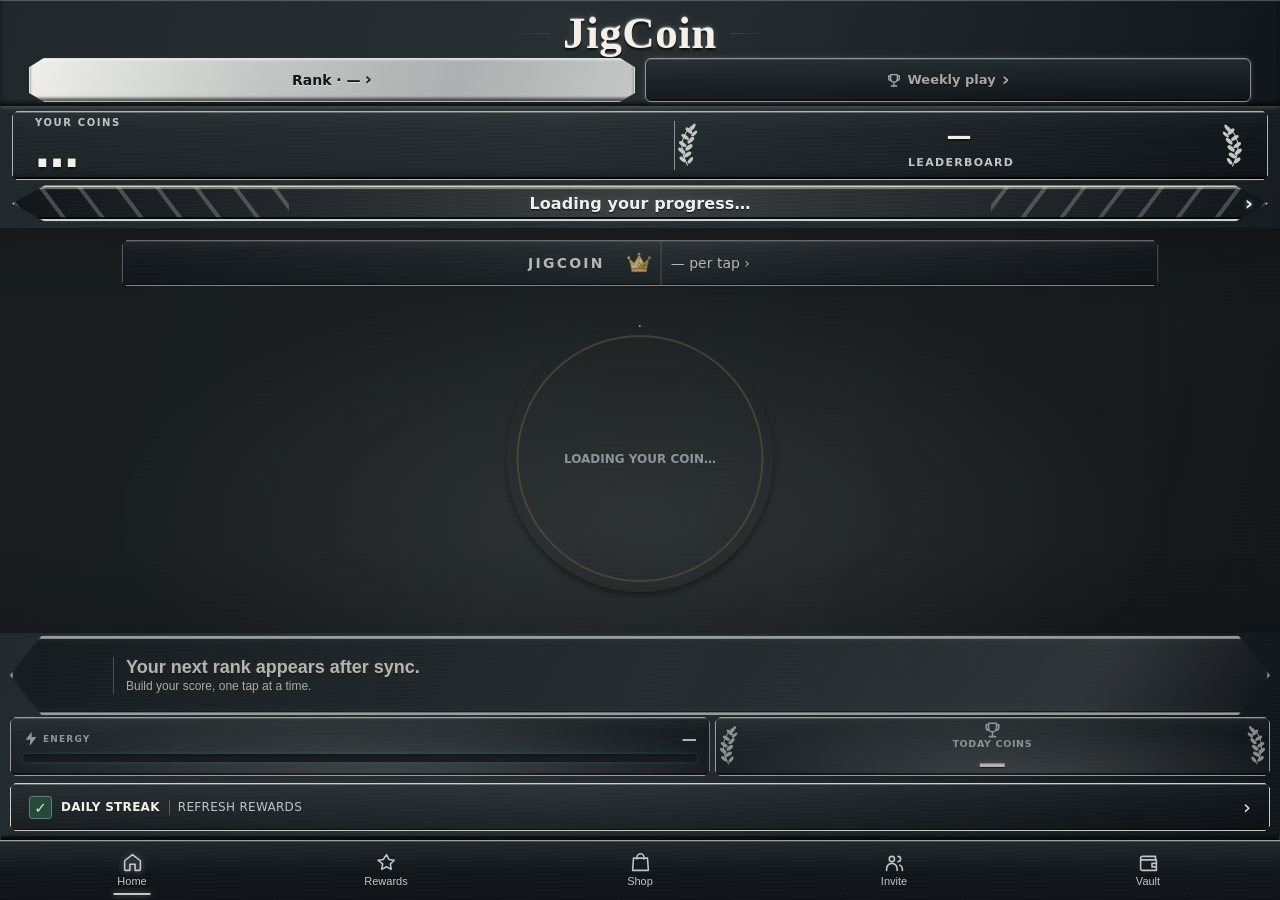
==== commit 3b94ae02: "Release-critical: use signed Championship status for public competition entries" ====
--- a/index.html
+++ b/index.html
@@ -2,7 +2,7 @@
 <!-- JigCoin Mini App -->
 <html lang="en">
 <head>
-<meta name="jigcoin-build" content="v35-owner-ux-review-1">
+<meta name="jigcoin-build" content="v35-owner-ux-cutover-1">
   <meta charset="UTF-8" />
   <title>JigCoin</title>
   <meta
@@ -3584,6 +3584,10 @@
 html body #withdrawSheet .vault-cabinets :is(#vaultTrophyList,#vaultDailyMedalList,#pilotMedalList){white-space:pre-line;line-height:1.45;font-size:12px;padding:5px 0;overflow-wrap:anywhere}
 html body #withdrawSheet .vault-cabinets .vault-text-button{min-height:44px}
 html body #withdrawSheet .vault-cabinets #vaultMedalCount{font-size:11px;white-space:normal}
+html body #withdrawSheet .vault-cabinets #vaultMedalCollection>summary>span{min-width:0}
+html body #withdrawSheet .vault-cabinets #vaultMedalCollection>summary strong{display:block;overflow-wrap:anywhere}
+html body #withdrawSheet .vault-cabinets #vaultMedalCollection>summary small{overflow-wrap:anywhere}
+#inviteLegacyNote{font-size:12px;line-height:1.4;color:var(--mint-muted)}
 html body #withdrawSheet .vault-roadmap {border:1px solid var(--mint-inlay);border-radius:12px;background:var(--mint-grain),var(--mint-feature);padding:8px 10px;min-width:0}
 html body #withdrawSheet .vault-roadmap h2 {font-size:15px;color:var(--mint-highlight);margin:0 0 3px}
 html body #withdrawSheet .vault-roadmap p {font-size:11px;line-height:1.3;margin:3px 0;color:var(--mint-muted)}
@@ -3606,7 +3610,7 @@
  html body #withdrawSheet .vault-cabinets .vault-finish-link{min-height:54px;padding:3px 8px}
  html body #withdrawSheet .vault-cabinets #vaultMedalCollection,html body #withdrawSheet .vault-cabinets #vaultMedalCollection>summary{min-height:44px}
 }
-</style><link rel="stylesheet" href="assets/championship.css?v=owner-practice1"><script src="assets/championship.js?v=owner-practice1" defer></script></head>
+</style><link rel="stylesheet" href="assets/championship.css?v=owner-practice1"><script src="assets/championship.js?v=entry-cutover1" defer></script></head>
 <body>
   <div class="app-shell">
     <div class="main home-compact" id="mainScroll">
@@ -3804,7 +3808,7 @@
         <progress id="inviteProgress" value="0" max="1" aria-label="Progress to next referral tier"></progress>
         <span id="inviteProgressText">—</span>
       </section>
-      <div class="invite-play-links"><button type="button" id="inviteFriendsBoard">Race with friends <span aria-hidden="true">›</span></button><button type="button" id="inviteWeeklyRace" data-open-weekly>Weekly Race <span aria-hidden="true">›</span></button></div>
+      <div class="invite-play-links"><button type="button" id="inviteFriendsBoard">Race with friends <span aria-hidden="true">›</span></button><button type="button" id="inviteWeeklyRace" data-open-weekly>Weekly competition <span aria-hidden="true">›</span></button></div>
       <button type="button" id="incomingActiveReminder" class="invite-active-reminder" hidden><span id="incomingActiveText">Continue your invitation goal</span><span aria-hidden="true">›</span></button>
       <button type="button" id="inviteDetailsOpen" class="invite-details-link" aria-label="Friends and rewards details">
         <span class="invite-detail-action-copy"><strong>Friends &amp; rewards</strong><small id="invitePendingSummary" hidden></small></span>
@@ -4004,7 +4008,7 @@
       <details id="boostHelp" class="reward-ad-help" hidden><summary>Advert help</summary><p id="boostHelpText"></p></details>
       <div class="pilot-free-activities">
         <button type="button" id="pilotDailyChallenge" class="pilot-link" disabled><progress id="pilotChallengeMeter" hidden aria-label="Today’s confirmed taps" max="100" value="0"></progress><strong>100-tap challenge</strong><small id="pilotDailyProgress">Reach 100 taps today</small><span id="pilotChallengeAction">Checking…</span></button>
-        <button type="button" data-open-weekly class="pilot-link"><i class="activity-medal" aria-hidden="true">✦</i><strong>Weekly Race</strong><small id="rewardsWeeklyStatus">Free ranked runs · 45s each</small><span id="rewardsWeeklyAction">Check Weekly Race ›</span></button>
+        <button type="button" data-open-weekly class="pilot-link"><i class="activity-medal" aria-hidden="true">✦</i><strong id="rewardsWeeklyTitle">Weekly competition</strong><small id="rewardsWeeklyStatus">Checking competition status…</small><span id="rewardsWeeklyAction">Open competition ›</span></button>
       </div>
       <div class="reward-footer">
         <button type="button" class="quest-action" id="rewardsReturn" hidden>Back to tapping</button>
@@ -4796,9 +4800,9 @@
   action.dataset.focus=refill?'sp_emergency_energy':'weekly';
   action.setAttribute('aria-controls',refill?'boostSheet':'weeklySheet');
   action.dataset.active=String(!refill);
-  const label=refill?(view.action==='claim'?'Claim refill':'Refill energy · ad'):'Weekly race';
+  const label=refill?(view.action==='claim'?'Claim refill':'Refill energy · ad'):(window.JigChampionship?.entryLabel?.(true)||'Weekly race');
   if(action.textContent!==label) action.textContent=label;
-  action.ariaLabel=refill?(view.action==='claim'?'Claim your confirmed energy refill':'Watch the prepared optional refill advert'):'Open Weekly Race';
+  action.ariaLabel=refill?(view.action==='claim'?'Claim your confirmed energy refill':'Watch the prepared optional refill advert'):('Open '+(window.JigChampionship?.entryLabel?.()||'Weekly Race'));
   action.title=action.ariaLabel;
   action.disabled=!ready;
   renderHomeRefillEntry(projected.energy,ready);
@@ -5662,7 +5666,7 @@
   const payloadOwner = safeParseJSON(new URLSearchParams(initData).get("user"), null)?.id;
   if (payloadOwner !== telegram_id || (opts.tapOwner && opts.tapOwner !== telegram_id)) return {ok:false,reason:"TELEGRAM_ACCOUNT_CHANGED"};
   window.__tgAuthCache = { initData, telegram_id };
-  const controller = (readOnly || /^\/api\/(weekly|pilot|mission|streak\/reminder)\//.test(path) || path === "/api/leaderboard/event" || path === "/api/tapPacket" || (path === "/api/stars/invoice" || path === "/api/vip/create-checkout")) ? new AbortController() : null;
+  const controller = (readOnly || /^\/api\/(weekly|pilot|mission|championship|streak\/reminder)\//.test(path) || path === "/api/leaderboard/event" || path === "/api/tapPacket" || (path === "/api/stars/invoice" || path === "/api/vip/create-checkout")) ? new AbortController() : null;
   const timer = controller ? setTimeout(() => controller.abort(), opts.timeoutMs || 15000) : null;
   try {
     const response = await fetch(API_BASE + path, {
@@ -5993,7 +5997,7 @@
   ctx.fillText('1,000 FREE COINS',52,224);
   ctx.fillStyle='#e0e3e9';ctx.font='500 21px system-ui,sans-serif';
   ctx.fillText('New players start with an in-game welcome reward.',54,264);
-  ctx.fillText('Tap · Daily rewards · Weekly Race · Coin finishes',54,297);
+  ctx.fillText('Tap · Daily rewards · Weekly competition · Coin finishes',54,297);
   // Decorative embossed emblem. This is original, not an NFT or coin listing.
   ctx.save();
   const medallion=ctx.createRadialGradient(802,180,12,802,180,105);
@@ -7994,22 +7998,24 @@
 async function refreshRewardsWeeklyStatus(){
   const target=document.getElementById('rewardsWeeklyStatus');
   const action=document.getElementById('rewardsWeeklyAction');
-  const fallback='Free ranked runs · 45s each';
   const reset=()=>{
-    target.textContent=fallback;
-    action.textContent='Check Weekly Race ›';
+    target.textContent='Competition status unavailable';
+    action.textContent='Check again ›';
   };
   const owner=homeUserId();
   if(!owner || !accountIsReady() || navigator.onLine===false){reset();return;}
   if(rewardsWeeklyRequest&&rewardsWeeklyOwner===owner)return rewardsWeeklyRequest;
   rewardsWeeklyOwner=owner;
-  action.textContent='Check Weekly Race ›';
+  action.textContent='Open competition ›';
   target.textContent='Checking ranked attempts…';
   const request=(async()=>{
     try{
+      const mode=await window.JigChampionship?.refreshEntry?.(apiPost,true);
+      if(owner!==homeUserId() || !boostSheet.classList.contains('show'))return;
+      if(mode!=='legacy'){if(!mode||mode==='unknown')reset();return;}
       const response=await apiPost('/api/weekly/standings',{scope:'global'},
         {tapOwner:owner,timeoutMs:9000,silent:true});
-      if(owner!==homeUserId() || !boostSheet.classList.contains('show'))return;
+      if(owner!==homeUserId() || !boostSheet.classList.contains('show') || window.JigChampionship?.entryMode?.()!=='legacy')return;
       const left=response?.runs_left,limit=response?.policy?.limit??3;
       if(response?.ok && String(response.telegram_id)===String(owner) &&
         Number.isSafeInteger(left) && Number.isSafeInteger(limit) &&
@@ -8017,7 +8023,7 @@
         ['day','week'].includes(response?.policy?.period)){
         target.textContent=`${left} of ${limit} ranked runs left ${response.policy.period==='day'?'today':'this week'}`;
         action.textContent=left===0?'Standings & practice ›':'Race for a medal ›';
-      }else reset();
+      }else if(window.JigChampionship?.entryMode?.()==='legacy') {target.textContent='Free ranked runs · 45s each';action.textContent='Check Weekly Race ›';}
     }catch(_){if(owner===homeUserId() && boostSheet.classList.contains('show'))reset();}
   })().finally(()=>{if(rewardsWeeklyRequest===request)rewardsWeeklyRequest=null;});
   rewardsWeeklyRequest=request;return request;
@@ -8237,16 +8243,12 @@
  // Shop is the sales destination. Keep its proven presentation unchanged.
  const shopSummary=active?`2× tap coins · ${formatNumber(d.benefits.vip_energy)} energy capacity`:'2× coins per tap · 2× energy capacity';
  const shopStatus=pending?'Payment confirmation pending · Check status':vaultError?'Could not refresh VIP · View status':!d?'Checking your pass…':active?`Active until ${expiry} · +${formatNumber(d.vip_bonus_coins)} extra tap coins recorded`:d.product.enabled?'30 days · ★500 · View VIP benefits':'VIP currently unavailable';
- // Vault answers the different question: what membership do I own?
- const vaultSummary=active?`Active perks · 2× tap coins · ${formatNumber(d.benefits.vip_energy)} energy capacity`:'2× tap coins · 2× energy capacity';
- const vaultStatus=pending?'Payment pending · Check status':vaultError?'Membership status unavailable · Retry':!d?'Checking membership…':active?`VIP active until ${expiry} · View membership`:d.product.enabled?'Not active · 30 days for ★500 · View benefits':'VIP currently unavailable';
- for(const prefix of ['shop','vault']){
-   const card=document.getElementById(prefix==='shop'?'shopVipPass':'vaultVipOpen');
-   if(card){card.dataset.active=String(active);card.dataset.pending=String(!!pending);}
-   const details=document.getElementById(prefix+'VipSummary'),stateLabel=document.getElementById(prefix+'VipState');
-   if(details)details.textContent=prefix==='shop'?shopSummary:vaultSummary;
-   if(stateLabel)stateLabel.textContent=prefix==='shop'?shopStatus:vaultStatus;
- }
+ // VIP now lives in Shop and the universal crown, not a duplicate Vault card.
+ const card=document.getElementById('shopVipPass');
+ if(card){card.dataset.active=String(active);card.dataset.pending=String(!!pending);}
+ const details=document.getElementById('shopVipSummary'),stateLabel=document.getElementById('shopVipState');
+ if(details)details.textContent=shopSummary;
+ if(stateLabel)stateLabel.textContent=shopStatus;
 }
 
 function renderVaultCollection(goal){
@@ -8288,7 +8290,7 @@
 let vaultTrophyOwner=null,vaultTrophyRequest=null,vaultTrophyRows=null,vaultTrophyError=false;
 function validVaultTrophies(data,owner){
  return data?.ok===true&&String(data.telegram_id)===String(owner)&&Array.isArray(data.trophies)&&
-  data.trophies.every(r=>/^\d{4}-\d{2}-\d{2}$/.test(r.week)&&Number.isInteger(r.place)&&
+  data.trophies.every(r=>r&&typeof r.week==='string'&&/^\d{4}-\d{2}-\d{2}$/.test(r.week)&&Number.isFinite(Date.parse(r.week+'T00:00:00Z'))&&[1,2,3].includes(r.place)&&Number.isSafeInteger(r.coins)&&
    [100000,50000,25000][r.place-1]===r.coins&&Number.isInteger(r.score)&&r.score>=1&&r.score<=6000)&&
   new Set(data.trophies.map(r=>r.week)).size===data.trophies.length;
 }
@@ -8302,14 +8304,14 @@
  const owner=homeUserId();if(!owner||!accountIsReady())return;
  if(vaultTrophyOwner!==owner){vaultTrophyOwner=owner;vaultTrophyRequest=null;vaultTrophyRows=null;}
  if(vaultTrophyRequest)return vaultTrophyRequest;
- const request=apiPost('/api/vault/trophies',{}, {timeoutMs:10000});vaultTrophyRequest=request;vaultTrophyError=false;renderVaultTrophies();
- try{const data=await request;if(vaultTrophyRequest!==request||owner!==homeUserId())return;
+ const request=apiPost('/api/vault/trophies',{}, {tapOwner:owner,timeoutMs:10000});vaultTrophyRequest=request;vaultTrophyError=false;renderVaultTrophies();
+ try{const data=await request;if(vaultTrophyRequest!==request||owner!==homeUserId()||!accountIsReady())return;
   if(!validVaultTrophies(data,owner))throw Error('TROPHIES_UNVERIFIED');vaultTrophyRows=data.trophies;
  }catch(_){if(vaultTrophyRequest===request&&owner===homeUserId())vaultTrophyError=true;}
  finally{if(vaultTrophyRequest===request){vaultTrophyRequest=null;renderVaultTrophies();}}
 }
 function renderVaultMedals(){
- const box=document.getElementById('vaultDailyMedalList'),data=vaultMedalsOwner===homeUserId()?vaultMedalsData:null;
+ const box=document.getElementById('vaultDailyMedalList'),data=accountIsReady()&&vaultMedalsOwner===homeUserId()?vaultMedalsData:null;
  if(!box)return;
  const awards=data?.my_awards;
  const newestFirst=Array.isArray(awards)?[...awards].sort((a,b)=>b.day.localeCompare(a.day)):[];
@@ -8472,7 +8474,7 @@
 async function handleInviteTask() { openFriendsSheet(); }
 function openFriendsSheet() {
   showAppSheet(friendsSheet, tabFriends);
-  renderInviteOverview();loadInviteSummary();
+  renderInviteOverview();loadInviteSummary();void window.JigChampionship?.refreshEntry?.(apiPost);
 }
 
 async function handleEnergyBoostTask() { await openBoostSheet('sp_emergency_energy'); }
@@ -8715,7 +8717,7 @@
   <div id="lbStatus" class="lb-status" role="status" aria-live="polite" hidden></div>
   <div id="lbContent"></div>
   <div id="lbActions" class="lb-actions"><button id="lbPrimary" class="lb-primary">Keep tapping</button><button id="lbSecondary" class="lb-text-btn">Explore VIP</button></div>
-  <div class="lb-footer"><button type="button" data-open-weekly class="lb-text-btn">Weekly race</button><button id="lbView" class="lb-text-btn">Full rankings</button><button id="lbHistory" class="lb-text-btn">Medals</button><button id="lbRules" class="lb-text-btn">Rules &amp; airdrop</button></div>
+  <div class="lb-footer"><button type="button" data-open-weekly id="lbWeeklyEntry" class="lb-text-btn">Weekly competition</button><button id="lbView" class="lb-text-btn">Full rankings</button><button id="lbHistory" class="lb-text-btn">Medals</button><button id="lbRules" class="lb-text-btn">Rules &amp; airdrop</button></div>
  </section>`;
 document.body.insertAdjacentHTML('beforeend',leaderboardHTML);
 const leaderboardScreen=document.getElementById('leaderboardScreen');
@@ -8743,7 +8745,7 @@
 function openLeaderboard(initialTab='daily'){
  if(!accountIsReady())return;
  backToHome();lbEnsureOwner();leaderboardScreen.style.display='flex';document.getElementById('mainScroll').inert=true;document.body.style.overflow='hidden';
- lbEl('lbCloseBtn').focus();lbSelectMode(['daily','global','friends'].includes(initialTab)?initialTab:'daily');
+ void window.JigChampionship?.refreshEntry?.(apiPost);lbEl('lbCloseBtn').focus();lbSelectMode(['daily','global','friends'].includes(initialTab)?initialTab:'daily');
 }
 function closeLeaderboard(){
  lbEpoch++;lbLoading=false;leaderboardScreen.style.display='none';document.getElementById('mainScroll').inert=false;document.body.style.overflow='';
@@ -8840,7 +8842,7 @@
    const podium=d.podium.length?`<div class="lb-section-label">${d.total<3?'CURRENT LEADERS':'PODIUM'}</div><div class="lb-podium" data-count="${d.podium.length}" style="--places:${d.podium.length}">${d.podium.map(r=>`<div data-place="${r.rank}"><b class="podium-medallion" aria-label="Place ${r.rank}">${(r.finish||r.rank_finish||r.vip_coin) ? mintFinishArtwork(r.vip_coin?'midnight':String(r.telegram_id)===lbOwner&&launchEquipped()?'launch':r.finish||r.rank_finish) + `<i class="podium-place">${r.rank}</i>` : r.rank}</b><span class="podium-name">${escapeHtml(String(r.telegram_id)===lbOwner?'You':r.display_name)}${lbVipBadge(r)}</span><strong>${formatNumber(r.score)}</strong></div>`).join('')}</div>`:'';
    // Your position is already pinned in the hero; show the adjacent rivals once.
    const near=d.nearby.filter(r=>r.rank!==me?.rank&&Math.abs(r.rank-(me?.rank||0))<=1&&!d.podium.some(p=>p.rank===r.rank));
-   const raceNote=lbMode==='daily'?(d.awards_enabled?'Top three eligible players at the UTC finish earn a dated medal.':'Tap coins set today’s standings.'):lbMode==='global'?'Saved balances include purchased packs.':'Your inviter and players who joined through your link · saved balances.';
+   const raceNote=lbMode==='daily'?(d.awards_enabled&&window.JigChampionship?.entryMode?.()!=='active'?'Top three eligible players at the UTC finish earn a dated medal.':'Tap coins set today’s standings.'):lbMode==='global'?'Saved balances include purchased packs.':'Your inviter and players who joined through your link · saved balances.';
    const players=d.total===1?'player':'players';
    const context=lbMode==='daily'?`${formatNumber(d.total)} ${players} with saved taps today. VIP, streak and ad multipliers count; packs and invite rewards do not.`:`${formatNumber(d.total)} eligible ${players}${lbMode==='friends'?' in your referral group':''}.`;
    content.innerHTML=hero+podium+(near.length?`<div class="lb-section-label">NEAREST RIVALS</div><div class="lb-list">${near.map(lbRow).join('')}</div>`:'')+`<p class="lb-race-note">${raceNote}</p><p class="lb-score-context">${context}</p>`;
@@ -8857,7 +8859,7 @@
  if(!d){el.textContent=lbMode==='daily'?'Today’s tap coins':lbMode==='friends'?'Your referral connections':'Saved coin balances';return;}
  if(lbMode==='daily'){
   const seconds=Math.max(0,Math.ceil((Date.parse(d.ends_at)-Date.now()-lbClockOffset)/1000));
-  const label=d.awards_enabled?'Medal race ends in':'Daily reset in';
+  const label=d.awards_enabled&&window.JigChampionship?.entryMode?.()!=='active'?'Medal race ends in':'Daily reset in';
   el.textContent=seconds?`${label} ${Math.floor(seconds/3600)}h ${Math.floor(seconds%3600/60)}m ${seconds%60}s · UTC`:'New UTC day · updating…';
  }else el.textContent=`${formatNumber(d.total)} ${d.total===1?'player':'players'} · ${lbMode==='friends'?'referral connections':'saved coins'}`;
  el.title=lbLoadedAt?'Last loaded '+new Date(lbLoadedAt).toLocaleTimeString('en-GB'):'';
@@ -8944,7 +8946,7 @@
     button.setAttribute('aria-pressed',String(equipped()));
     const medals = el('pilotMedalList');
     medals.textContent = !p?'Weekly medals could not be checked yet.':p.medals?.length ? p.medals.map(m=>'Gold · Week of '+fmtDate(m.week+'T00:00:00Z')+' · '+m.score+' pairs').join('\n')
-      : 'Win a Weekly Race to collect a dated gold medal.';
+      : 'No verified earlier Weekly Race gold awards.';
   }
   async function sync(force=false) {
     const id = homeUserId();
@@ -9120,7 +9122,8 @@
   }
   async function openRace() {
     if(!accountIsReady())return;
-    if(await window.JigChampionship?.open(apiPost))return;
+    if(!window.JigChampionship?.open){showToast('Competition status unavailable. Please try again.');return;}
+    if(await window.JigChampionship.open(apiPost))return;
     if(owner!==homeUserId())void sync();
     practiceMode=false;runViewKey='';
     showAppSheet(sheet,tabFarm);
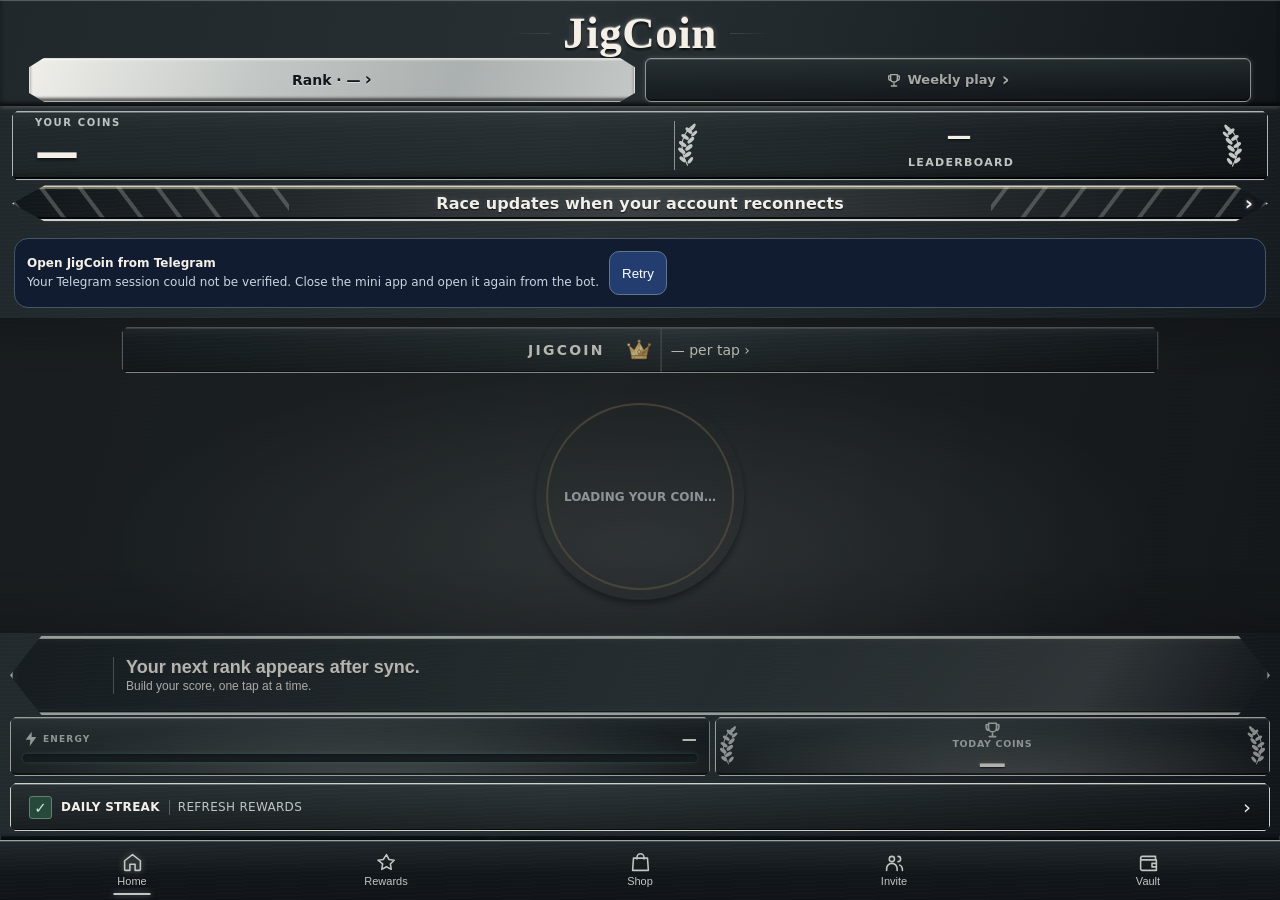
==== commit c0d8b396: "Apply owner-accepted Windows Vault spacing correction exactly" ====
--- a/index.html
+++ b/index.html
@@ -2,7 +2,7 @@
 <!-- JigCoin Mini App -->
 <html lang="en">
 <head>
-<meta name="jigcoin-build" content="v35-owner-ux-cutover-1">
+<meta name="jigcoin-build" content="v35-owner-ux-cutover-2">
   <meta charset="UTF-8" />
   <title>JigCoin</title>
   <meta
@@ -3567,9 +3567,9 @@
 }
 html body :is(#boostSheet,#coinShopSheet,#friendsSheet,#withdrawSheet) .sheet-header .sheet-title {text-align:center;font-size:clamp(19px,5.5vw,25px);line-height:1.12}
 html body :is(#boostSheet,#coinShopSheet,#friendsSheet,#withdrawSheet) .sheet-header .sheet-subtitle {display:block;white-space:normal;max-width:none;font-size:clamp(10px,3vw,12px);line-height:1.2;margin:2px 0 0}
-html body #withdrawSheet .vault-content {gap:clamp(5px,1dvh,9px);justify-content:space-between}
+html body #withdrawSheet .vault-content {gap:clamp(5px,1dvh,9px);justify-content:flex-start}
 html body #withdrawSheet .vault-summary {flex:0 0 auto}
-html body #withdrawSheet .vault-cabinets {display:flex;flex-direction:column;gap:6px;flex:1 0 auto;justify-content:center;min-width:0}
+html body #withdrawSheet .vault-cabinets {display:flex;flex-direction:column;gap:6px;flex:0 0 auto;min-width:0}
 html body #withdrawSheet .vault-cabinets .vault-finish-link,
 html body #withdrawSheet .vault-cabinets #vaultMedalCollection {border:1px solid var(--mint-inlay);border-radius:12px;background:var(--mint-grain),var(--mint-plate);color:var(--mint-text);width:100%;min-width:0;margin:0}
 html body #withdrawSheet .vault-cabinets .vault-finish-link {display:grid;grid-template-columns:clamp(78px,24vw,106px) minmax(0,1fr) 14px;min-height:66px;padding:7px 10px;gap:6px;text-align:left}
@@ -3603,6 +3603,14 @@
 #vaultCoinGalleryGrid strong,#vaultCoinGalleryGrid small{display:block;overflow-wrap:anywhere;font-size:11px}
 #vaultCoinGalleryGrid button[data-current="true"]{border-color:var(--mint-accent)}
 #vaultCoinGallery form button{width:100%;min-height:44px;margin-top:8px}
+@media(min-height:621px){
+ html body #withdrawSheet .vault-summary {flex-grow:1;max-height:218px}
+ html body #withdrawSheet .vault-cabinets .vault-finish-link {min-height:clamp(66px,11dvh,94px)}
+ html body #withdrawSheet .vault-cabinets #vaultMedalCollection>summary {min-height:clamp(54px,9dvh,78px)}
+ html body #withdrawSheet .vault-roadmap:not(:has(details[open])) {
+   flex:0.7 0 auto;display:flex;flex-direction:column;justify-content:center;max-height:210px;
+ }
+}
 @media(max-height:620px){
  html body #withdrawSheet .vault-content{justify-content:flex-start}
  html body #withdrawSheet .vault-cabinets{flex:0 0 auto;gap:4px}
@@ -8022,7 +8030,7 @@
         limit>=1 && limit<=10 && left>=0 && left<=limit &&
         ['day','week'].includes(response?.policy?.period)){
         target.textContent=`${left} of ${limit} ranked runs left ${response.policy.period==='day'?'today':'this week'}`;
-        action.textContent=left===0?'Standings & practice ›':'Race for a medal ›';
+        action.textContent=left===0?'Standings & practice ›':'Play ranked ›';
       }else if(window.JigChampionship?.entryMode?.()==='legacy') {target.textContent='Free ranked runs · 45s each';action.textContent='Check Weekly Race ›';}
     }catch(_){if(owner===homeUserId() && boostSheet.classList.contains('show'))reset();}
   })().finally(()=>{if(rewardsWeeklyRequest===request)rewardsWeeklyRequest=null;});
@@ -8315,8 +8323,8 @@
  if(!box)return;
  const awards=data?.my_awards;
  const newestFirst=Array.isArray(awards)?[...awards].sort((a,b)=>b.day.localeCompare(a.day)):[];
- box.textContent=!data?(vaultMedalsError?'Daily medals could not be checked. Try Refresh medals.':'Checking your daily medals…'):newestFirst.length?newestFirst.map(a=>`${['','Gold','Silver','Bronze'][a.place]} · ${new Date(a.day+'T00:00:00Z').toLocaleDateString('en-GB',{day:'numeric',month:'short',year:'numeric',timeZone:'UTC'})} · ${formatNumber(a.score)} tap coins`).join('\n'):'Your confirmed daily podium medals will appear here.';
- if(data&&vaultMedalsError)box.textContent+='\nShowing the last checked medals. Refresh to check for new awards.';
+ box.textContent=!data?(vaultMedalsError?'Daily medals could not be checked. Try Refresh medals.':'Checking your daily medals…'):newestFirst.length?newestFirst.map(a=>`${['','Gold','Silver','Bronze'][a.place]} · ${new Date(a.day+'T00:00:00Z').toLocaleDateString('en-GB',{day:'numeric',month:'short',year:'numeric',timeZone:'UTC'})} · ${formatNumber(a.score)} tap coins`).join('\n'):'No verified historical daily medals recorded.';
+ if(data&&vaultMedalsError)box.textContent+='\nShowing the last checked medals. Refresh to check recorded history.';
  const retry=document.getElementById('vaultMedalRetry');if(retry)retry.disabled=!!vaultMedalsRequest;
 }
 
@@ -8814,14 +8822,14 @@
  lbEl('lbPrimary').textContent=(lbMode==='friends'&&d?.total<=1)||solo?'Invite your first challenger':d?.me?.rank===1?'Defend your lead':d?.me?.rank?'Chase the next place':'Start tapping';
  lbEl('lbSecondary').textContent=lbMode==='friends'?'Invite friends':lbMode==='global'?'Shop':lbHasVip()?'Daily rewards':'Explore VIP';
  if(lbView==='rules'){
-  content.innerHTML=`<div class="lb-detail"><h3>Airdrop information</h3><p>A JigCoin token airdrop is planned. Airdrop eligibility and allocations have not been announced. The current leaderboard tracks in-game competition.</p><h3>How ranking works</h3><p><b>Daily:</b> Tap coins recorded by the server today, from 00:00 to 00:00 UTC. VIP, streak and ad multipliers count. Purchased packs, joining, referral and daily check-in bonuses do not.</p><p><b>Global:</b> Current saved coin balance, including purchases. Spending coins can lower your position.</p><p><b>Friends:</b> You, players who joined through your link and your inviter. This is not your Telegram contact list.</p><p><b>Ties:</b> Equal scores use ascending Telegram ID for a stable position. Earn one more coin than the next player to pass them outright.</p><p><b>Podium medals:</b> The top three eligible players receive dated cosmetic badges after a two-minute closing check. No coin or cash prize. System accounts and currently banned accounts are excluded. Badges record the results at finalization.</p><p>Your coins and VIP remain when the Daily board resets. Medal races start on ${escapeHtml(d?.award_start_day?lbDate(d.award_start_day):'the first full UTC day after installation')}.</p></div>`;
+  content.innerHTML=`<div class="lb-detail"><h3>Airdrop information</h3><p>A JigCoin token airdrop is planned. Airdrop eligibility and allocations have not been announced. The current leaderboard tracks in-game competition.</p><h3>How ranking works</h3><p><b>Daily:</b> Tap coins recorded by the server today, from 00:00 to 00:00 UTC. VIP, streak and ad multipliers count. Purchased packs, joining, referral and daily check-in bonuses do not.</p><p><b>Global:</b> Current saved coin balance, including purchases. Spending coins can lower your position.</p><p><b>Friends:</b> You, players who joined through your link and your inviter. This is not your Telegram contact list.</p><p><b>Ties:</b> Equal scores use ascending Telegram ID for a stable position. Earn one more coin than the next player to pass them outright.</p><p><b>Historical podium medals:</b> Recorded daily cosmetic badges remain in Medals and Vault. Today’s standings do not confirm eligibility for a new medal. Historical badges are not cash prizes. System accounts and currently banned accounts are excluded.</p><p>Your coins and VIP remain when the Daily board resets.</p></div>`;
  }else if(lbView==='history'){
   const h=lbHistoryData;
   if(!h)content.innerHTML=`<div class="lb-empty">${lbLoading?'Loading verified medals…':'Medal history is unavailable. Use Retry above.'}</div>`;
   else{
-   const own=h.my_awards.length?h.my_awards.map(a=>`<div class="lb-award">${lbMedalMarkup(a)}<strong>${formatNumber(a.score)} tap coins</strong></div>`).join(''):'<p>No medals yet. Your first podium finish will appear here.</p>';
+   const own=h.my_awards.length?h.my_awards.map(a=>`<div class="lb-award">${lbMedalMarkup(a)}<strong>${formatNumber(a.score)} tap coins</strong></div>`).join(''):'<p>No verified daily medals recorded for this account.</p>';
    let last='',podiums='';for(const a of h.podiums){if(a.day!==last){podiums+=`<h4>${escapeHtml(lbDate(a.day))}</h4>`;last=a.day;}podiums+=`<div class="lb-award"><span>#${a.place} · ${escapeHtml(a.display_name)}</span><strong>${formatNumber(a.score)}</strong></div>`;}
-   content.innerHTML=`<div class="lb-detail"><h3>Your medals</h3>${own}<h3>Verified podiums</h3>${podiums||'<p>No completed medal races yet. Results appear after a full UTC race day and the closing check.</p>'}${lbPager(lbHistoryPage,h.has_more,true)}</div>`;
+   content.innerHTML=`<div class="lb-detail"><h3>Your medals</h3>${own}<h3>Verified podiums</h3>${podiums||'<p>No verified historical podium results recorded.</p>'}${lbPager(lbHistoryPage,h.has_more,true)}</div>`;
   }
  }else if(!d){content.innerHTML=`<div class="lb-empty">${lbLoading?'Loading your race…':'Rank unavailable until the leaderboard reconnects.'}</div>`;
  }else{
@@ -8842,7 +8850,7 @@
    const podium=d.podium.length?`<div class="lb-section-label">${d.total<3?'CURRENT LEADERS':'PODIUM'}</div><div class="lb-podium" data-count="${d.podium.length}" style="--places:${d.podium.length}">${d.podium.map(r=>`<div data-place="${r.rank}"><b class="podium-medallion" aria-label="Place ${r.rank}">${(r.finish||r.rank_finish||r.vip_coin) ? mintFinishArtwork(r.vip_coin?'midnight':String(r.telegram_id)===lbOwner&&launchEquipped()?'launch':r.finish||r.rank_finish) + `<i class="podium-place">${r.rank}</i>` : r.rank}</b><span class="podium-name">${escapeHtml(String(r.telegram_id)===lbOwner?'You':r.display_name)}${lbVipBadge(r)}</span><strong>${formatNumber(r.score)}</strong></div>`).join('')}</div>`:'';
    // Your position is already pinned in the hero; show the adjacent rivals once.
    const near=d.nearby.filter(r=>r.rank!==me?.rank&&Math.abs(r.rank-(me?.rank||0))<=1&&!d.podium.some(p=>p.rank===r.rank));
-   const raceNote=lbMode==='daily'?(d.awards_enabled&&window.JigChampionship?.entryMode?.()!=='active'?'Top three eligible players at the UTC finish earn a dated medal.':'Tap coins set today’s standings.'):lbMode==='global'?'Saved balances include purchased packs.':'Your inviter and players who joined through your link · saved balances.';
+   const raceNote=lbMode==='daily'?'Tap coins set today’s standings.':lbMode==='global'?'Saved balances include purchased packs.':'Your inviter and players who joined through your link · saved balances.';
    const players=d.total===1?'player':'players';
    const context=lbMode==='daily'?`${formatNumber(d.total)} ${players} with saved taps today. VIP, streak and ad multipliers count; packs and invite rewards do not.`:`${formatNumber(d.total)} eligible ${players}${lbMode==='friends'?' in your referral group':''}.`;
    content.innerHTML=hero+podium+(near.length?`<div class="lb-section-label">NEAREST RIVALS</div><div class="lb-list">${near.map(lbRow).join('')}</div>`:'')+`<p class="lb-race-note">${raceNote}</p><p class="lb-score-context">${context}</p>`;
@@ -8859,7 +8867,7 @@
  if(!d){el.textContent=lbMode==='daily'?'Today’s tap coins':lbMode==='friends'?'Your referral connections':'Saved coin balances';return;}
  if(lbMode==='daily'){
   const seconds=Math.max(0,Math.ceil((Date.parse(d.ends_at)-Date.now()-lbClockOffset)/1000));
-  const label=d.awards_enabled&&window.JigChampionship?.entryMode?.()!=='active'?'Medal race ends in':'Daily reset in';
+  const label='Daily reset in';
   el.textContent=seconds?`${label} ${Math.floor(seconds/3600)}h ${Math.floor(seconds%3600/60)}m ${seconds%60}s · UTC`:'New UTC day · updating…';
  }else el.textContent=`${formatNumber(d.total)} ${d.total===1?'player':'players'} · ${lbMode==='friends'?'referral connections':'saved coins'}`;
  el.title=lbLoadedAt?'Last loaded '+new Date(lbLoadedAt).toLocaleTimeString('en-GB'):'';
@@ -9079,7 +9087,7 @@
     const medal=s.last_award?`<div class="weekly-award">Your confirmed gold medal · Week of ${fmtDate(s.last_award.week+'T00:00:00Z')} · ${s.last_award.score} pairs. Saved in Vault.</div>`:'';
     el('weeklyBoard').innerHTML=`<div class="weekly-scopes" role="group" aria-label="Weekly standings scope"><button type="button" data-weekly-scope="global" aria-pressed="${weeklyScope==='global'}">Global</button><button type="button" data-weekly-scope="friends" aria-pressed="${weeklyScope==='friends'}">Friends</button></div>${result?renderResult(result,canStart):''}<div class="pilot-hero"><span class="pilot-medal" aria-hidden="true">✦</span><div><small>Your weekly best · ${weeklyScope==='global'?'Global':'Friends'}</small>
       <strong>${s.best} <em>${s.best===1?'pair':'pairs'}</em></strong><span>${s.place?'Place #'+s.place+(total!==null?' of '+total:'')+' · ':''}${s.runs_left} of 3 ranked runs left ${allowanceLabel()}</span></div></div>
-      ${!result?opponent:''}<p class="pilot-instructions">Pick two coins that add up to the target. Score as many pairs as you can in ${s.seconds} seconds. Your best run counts. Top global score earns Vault gold.</p>
+      ${!result?opponent:''}<p class="pilot-instructions">Pick two coins that add up to the target. Score as many pairs as you can in ${s.seconds} seconds. Your best run counts. Earlier recorded gold medals remain in Vault.</p>
       <div class="weekly-times"><span id="weeklyResetClock"></span><span id="weeklyFinishClock"></span></div>
       <button type="button" class="pilot-primary" data-race-action="start" ${result?'hidden':''} ${!canStart||busy?'disabled':''}>${busy?'Starting…':canStart?'Start ranked run '+(4-s.runs_left):s.runs_left?'Weekly race closing':'Ranked runs used '+allowanceLabel()}</button>
       <section class="weekly-practice"><div><strong>Practice</strong><small>Unlimited · unranked · no energy cost</small></div><button type="button" data-race-action="practice" ${busy?'disabled':''}>${s.practice_run?.live?'Resume':'Play'} practice</button></section>
@@ -9087,7 +9095,7 @@
       <div class="pilot-standings-head"><h3>${weeklyScope==='global'?'Global':'Friends'} standings${total!==null?' · '+total:''}</h3><button type="button" class="pilot-text" data-race-action="reload">Refresh</button></div>
       ${leaderList?'<ol class="pilot-standings">'+leaderList+'</ol>':'<p class="pilot-muted">No scored ranked runs in this group yet. Play a ranked run to join.</p>'}
       ${medal}${nextPolicy}<details class="pilot-rules"><summary>Rules &amp; medal</summary><p>${s.policy?.period==='day'?'Three ranked runs per UTC day. New runs become available at 00:00 UTC.':'Three ranked runs per player this week.'} Each correct pair earns one point. A wrong pair moves to the next target. Every player has the same time and puzzle values for each ranked slot. Energy, purchases, VIP and adverts have no effect on race scores.</p>
-      <p>Practice is unlimited and never changes ranked runs, standings or medals. Ranked scores save after each pair. The clock continues if you leave. The highest positive global weekly score wins a dated gold medal in Vault. Tied winners each receive one after results are finalised. Friends is a view of your referral group; it does not award separate medals. Weeks close Monday at 00:00 UTC.</p></details>`;
+      <p>Practice is unlimited and never changes ranked runs, standings or medals. Ranked scores save after each pair. The clock continues if you leave. Previously recorded global Weekly Race gold medals remain in Vault. Standings do not confirm eligibility for a new medal. Friends is a view of your referral group; it does not award separate medals. Weeks close Monday at 00:00 UTC.</p></details>`;
     tickLobby();
   }
   function tickLobby(){
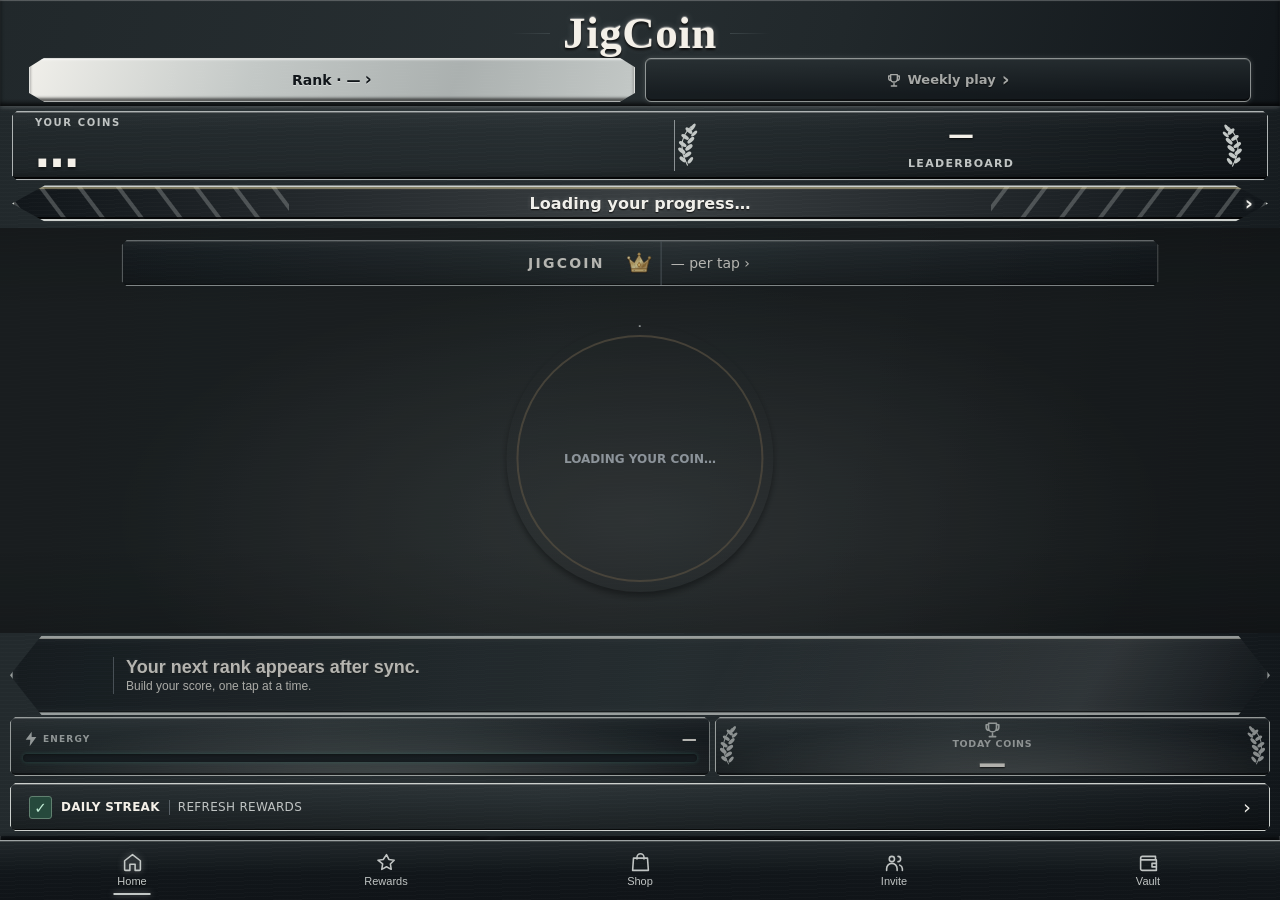
==== commit e29fd550: "Publish Race to Legend roadmap and Maximum welcome Shop" ====
--- a/index.html
+++ b/index.html
@@ -2849,7 +2849,7 @@
 #purchaseReviewCancel{color:inherit;border:1px solid #7b8792;background:#262e38;border-radius:8px}
 </style>
 <!-- Approved Home Option 5; cosmetic layer inherits the authenticated rank skin. -->
-<link rel="stylesheet" href="./assets/home-option5.css?v=20261120-3">
+<link rel="stylesheet" href="./assets/home-option5.css?v=20261124-position">
 <link rel="stylesheet" href="./assets/option-a-world.css?v=20261120-1">
 <link rel="stylesheet" href="./assets/home-rewards-fidelity.css?v=20261120-2">
 <link rel="stylesheet" href="./assets/home-final-five.css?v=20261120-1">
@@ -3627,7 +3627,7 @@
         <h1 class="mint-wordmark">JigCoin</h1>
         <div id="homeSessionControls" class="home-session-row mint-instruments">
           <button id="homeSaveStatus" class="quiet-button" type="button" aria-haspopup="dialog" aria-controls="tapSaveDialog" hidden>Check tap sync ›</button>
-          <button id="homeJourneyOpen" class="mint-rank-plaque" type="button" aria-label="View your rank journey" aria-controls="homeJourneySheet"><span id="rankName">—</span></button>
+          <button id="homeJourneyOpen" class="mint-rank-plaque" type="button" aria-label="View your Race to Legend progress" aria-controls="homeJourneySheet"><span id="rankName">—</span></button>
           <button id="homeBoostAction" class="home-boost-action" type="button" aria-controls="weeklySheet" disabled>Weekly race</button>
         </div>
       </div>
@@ -3637,7 +3637,7 @@
           <div class="card-balance-value" id="balanceText">…</div>
         </div>
         <button class="global-rank-block" id="homeLeaderboard" type="button" aria-label="Open global leaderboard">
-          <span class="global-rank-top-row"><strong class="global-rank-value" id="globalRankValue">—</strong><span class="global-rank-tier" id="globalRankTierText"></span></span>
+          <span class="global-rank-top-row"><strong class="global-rank-value" id="globalRankValue">—</strong></span>
           <span class="global-rank-label">Leaderboard</span>
           <span class="global-rank-bar"><span class="global-rank-fill" id="globalRankFill"></span></span>
           <span class="sr-only" id="globalRankNextText">Rank is confirmed by the server.</span>
@@ -3783,7 +3783,7 @@
       <section class="quest-card"><div class="quest-kicker">Daily challenge</div><h3>Make 100 taps</h3><p id="dailyQuestProgress">Connecting to your saved progress…</p><div class="quest-progress-bar" aria-hidden="true"><span id="dailyQuestFill"></span></div><p id="dailyQuestReset"></p><button class="quest-action" id="dailyQuestAction" disabled>Checking…</button></section>
       <section class="quest-card launch-card"><div class="launch-title-row"><span id="launchCoinPreview" aria-hidden="true"></span><div><div class="quest-kicker">Seven-day collectible event</div><h3>Launch Edition</h3><p id="launchQuestStatus">Checking event status…</p></div></div><p>Make 250 taps during the event to unlock this coin design permanently. No purchase required.</p><p id="launchQuestProgress"></p><p id="launchQuestDates"></p><button class="quest-action" id="launchQuestAction" disabled>Checking…</button><p class="quest-info">Cosmetic only. Your rank and tap rewards stay the same. If you earn it before closing, you can collect it afterwards.</p></section>
       <div id="progressionError" hidden><p class="quest-info">Progress is temporarily unavailable. Your confirmed taps remain saved.</p><button class="quest-action" id="progressionRetry">Refresh progress</button></div>
-      <details class="quest-info"><summary>Airdrop &amp; coin information</summary><p>No JigCoin airdrop allocation or conversion rate has been announced. In-game coins and collectibles have no cash-out value or guaranteed token conversion. Buying packs or watching adverts does not guarantee an airdrop.</p></details>
+      <details class="quest-info"><summary>Race to Legend · December 2027</summary><p>Build your saved balance through eight ranks. At 10,000,000 verified saved game coins you become a JIGCOIN Legend.</p><p>Our objective is to launch the JIGCOIN token on the TON blockchain in December 2027. Rank 8 is the proposed milestone for consideration for a future allocation, subject to final eligibility and distribution terms.</p></details>
     </div>
   </div>
   <div class="sheet" id="homeRivalsSheet" role="dialog" aria-labelledby="homeRivalsTitle">
@@ -3792,7 +3792,7 @@
   </div>
 
   <div class="sheet" id="homeJourneySheet" role="dialog" aria-labelledby="homeJourneyTitle">
-    <div class="sheet-header"><div><div class="sheet-title" id="homeJourneyTitle">Your rank journey</div><div class="sheet-subtitle">Coin collection · ranked by saved balance</div></div><button class="sheet-close" id="homeJourneyClose" aria-label="Back to Home">×</button></div>
+    <div class="sheet-header"><div><div class="sheet-title" id="homeJourneyTitle">Race to Legend</div><div class="sheet-subtitle" id="journeyLegendStatus">Eight ranks · 10,000,000 saved coins to Legend</div></div><button class="sheet-close" id="homeJourneyClose" aria-label="Back to Home">×</button></div>
     <div class="sheet-body"><section class="journey-focus"><span id="journeyCoin" aria-hidden="true"></span><div><small id="journeyCurrent">Your rank</small><h3 id="journeyTarget">Next unlock</h3><p class="journey-next" id="homeJourneyNext"></p><progress id="journeyProgress" max="1" value="0" aria-label="Progress to next coin"></progress></div></section><div class="coin-tier-grid" id="homeTierGrid"></div><button class="quest-action" id="journeyQuestOpen">Daily challenge &amp; Launch Edition ›</button><details class="journey-settings" id="journeySettings"><summary>Collection details &amp; settings</summary><p class="journey-record" id="homeMilestoneRecord"></p><p class="journey-footnote">Coin designs are cosmetic.</p><label class="haptic-setting"><span>Tap vibrations <small>Light feedback on supported devices</small></span><input id="homeHaptics" type="checkbox" checked></label><button id="journeySaveOpen" type="button" class="quiet-button" aria-haspopup="dialog" aria-controls="tapSaveDialog">Tap saving details ›</button></details></div>
   </div>
 
@@ -3865,10 +3865,10 @@
         </details>
       </div>
       <section class="vault-roadmap" aria-labelledby="vaultRoadmapTitle">
-        <h2 id="vaultRoadmapTitle">Race to Legend</h2><p>Rank 8 · 10,000,000 saved in-game coins</p>
+        <h2 id="vaultRoadmapTitle">Race to Legend · December 2027</h2><p>Rank 8 · 10,000,000 saved in-game coins</p>
         <progress id="vaultLegendProgress" max="10000000" value="0" aria-label="Saved game coins towards Rank 8"></progress>
         <p id="vaultLegendProgressLabel" aria-live="polite">Checking your saved balance…</p>
-        <details id="vaultWithdrawalDetails"><summary>Project roadmap &amp; game terms ›</summary><p>Rank finishes reflect your verified game progress. A future TON token launch is a project objective, subject to separate approval and published terms. Game coins have no cash-out value. Ranks, medals, VIP and purchases do not guarantee any token allocation or monetary return.</p><p>In-app digital purchases use Telegram Stars. For refunds or purchase questions, open Account activity &amp; support.</p></details>
+        <details id="vaultWithdrawalDetails"><summary>Project roadmap &amp; game terms ›</summary><p>Our objective is to launch the JIGCOIN token on the TON blockchain in December 2027. Rank 8 is the proposed milestone for consideration for a future JIGCOIN token allocation, subject to final eligibility and distribution terms.</p><p>Game coins have no cash-out value. Ranks, medals, VIP and purchases do not guarantee any token allocation or monetary return.</p><p>In-app digital purchases use Telegram Stars. For refunds or purchase questions, open Account activity &amp; support.</p></details>
       </section>
       <div class="vault-footer-links">
       <details class="vault-account-drawer" id="vaultAccountDrawer">
@@ -3893,15 +3893,15 @@
           <div><span class="vault-benefit-icon" aria-hidden="true">ϟ</span><strong>Energy capacity</strong><span id="vipEnergyValue">2× your usual capacity</span></div>
         </div>
         <p class="vault-vip-note" id="vipPerksText">Your personal comparison appears when Vault connects.</p>
-        <div class="pilot-coin-row" id="pilotCoinRow"><button id="pilotPreviewOpen" type="button" aria-haspopup="dialog" aria-label="Preview Midnight Crown"><span id="pilotCoinPreview" aria-hidden="true"><img class="midnight-coin" src="./assets/midnight-crown.webp" width="64" height="64" alt="" draggable="false"></span><span><strong>Midnight Crown</strong><small>Optional coin finish · Preview ›</small></span></button><button id="pilotCoinEquip" class="vault-text-button" hidden>Equip</button></div>
         <div class="vault-vip-result"><p class="vault-vip-earned" id="vipBonusText" hidden></p><p class="vault-expiry" id="vipExpiryText" hidden></p></div>
         <div id="vipConsentPanel" hidden><label class="vault-terms-consent"><input type="checkbox" id="vipTermsAccepted"><span>I agree to the <button type="button" class="vault-text-button" id="vipTermsOpen">VIP terms</button></span></label></div>
         <button type="button" class="vault-buy" id="vipReview" hidden>Review VIP · 500 Stars</button>
         <button type="button" class="vault-buy" id="vipBuyBtn" disabled>Loading VIP offer…</button>
         <p class="vault-payment-note">One payment · No auto-renewal</p>
         <div class="vault-live-status" role="status" aria-live="polite"><span id="vipFeedback"></span><button type="button" class="vault-text-button" id="vipRetry" hidden>Retry</button></div>
+        <div class="pilot-coin-row" id="pilotCoinRow"><button id="pilotPreviewOpen" type="button" aria-haspopup="dialog" aria-label="Preview Midnight Crown"><span id="pilotCoinPreview" aria-hidden="true"><img class="midnight-coin" src="./assets/midnight-crown.webp" width="64" height="64" alt="" draggable="false"></span><span><strong>Midnight Crown</strong><small>Optional coin finish · Preview ›</small></span></button><button id="pilotCoinEquip" class="vault-text-button" hidden>Equip</button></div>
       </section>
-      <p class="vip-offer-note">Energy regenerates at the same speed. Your extra capacity starts empty. Coin packs and fixed rewards keep their stated amounts.</p>
+      <p class="vip-offer-note">Energy regenerates at the same speed. Your extra capacity starts empty. Tap coins you earn with VIP count towards your in-game rank. Coin packs and fixed rewards keep their stated amounts.</p>
       <button type="button" class="vault-text-button" id="vipOfferHistory">VIP purchases &amp; terms ›</button>
     </div>
   </section>
@@ -3974,7 +3974,7 @@
   <div class="sheet" id="boostSheet" role="region" aria-labelledby="boostSheetTitle">
     <div class="sheet-header">
       <div><div class="sheet-title" id="boostSheetTitle" tabindex="-1">Rewards</div>
-        <div class="sheet-subtitle">Daily streaks and free challenges.</div></div>
+        <div class="sheet-subtitle">Earn coins on your Race to Legend.</div></div>
       <button type="button" class="vip-crown-link" data-vip-origin="rewards" aria-label="Open VIP membership"><img src="./assets/vip-crown.svg" width="27" height="24" alt=""></button><button class="sheet-close" id="boostClose" aria-label="Back to Home">×</button>
     </div>
     <div class="sheet-body">
@@ -4048,7 +4048,7 @@
     <details class="hub-history shop-help-dock" id="hubOrderDetails">
         <summary>Orders &amp; payment help</summary>
         <p id="hubOrderNotice" class="hub-small" tabindex="-1" hidden></p>
-        <p class="hub-small">Your exact coin amount and Telegram Stars price appear on each pack. Coins are credited after confirmed payment.</p>
+        <p class="hub-small">Your exact coin amount and Telegram Stars price appear on each pack. Purchased coins count towards your in-game rank once payment is confirmed.</p>
         <p class="hub-small">In-game coins have no cash value. Buying a pack does not guarantee an airdrop allocation or future value.</p>
         <div id="hubOrderHistory"></div>
         <p id="hubSupport" class="hub-small"></p><p class="hub-small">App version 14</p>
@@ -4402,7 +4402,6 @@
 const globalRankValueEl = document.getElementById("globalRankValue");
 const globalRankFillEl = document.getElementById("globalRankFill");
 const globalRankNextTextEl = document.getElementById("globalRankNextText");
-const globalRankTierTextEl = document.getElementById("globalRankTierText");
 const dailyRewardTextEl = document.getElementById("dailyRewardText");
 const doubleBoostRewardTextEl = document.getElementById("doubleBoostRewardText");
 const energyRefillRewardTextEl = document.getElementById("energyRefillRewardText");
@@ -4891,6 +4890,7 @@
 }
 function openHomeJourney(){
   if(!accountIsReady())return;
+  renderLegendProgress(homeIdentity===homeUserId()?homeConfirmedBalance:null);
   const tier=homeTierIndex(homeConfirmedBalance),next=HOME_TIERS[tier+1];
   const goal=homeGoalModel(homeConfirmedBalance,recoveryTapView(state).bal);
   setCoinArtwork(document.getElementById('journeyCoin'),next?tier+1:tier);
@@ -5370,11 +5370,13 @@
   if (!globalRankValueEl || !globalRankFillEl || !globalRankNextTextEl) return;
   const rank = state.globalRank, total = state.globalTotal;
   const valid = Number.isSafeInteger(rank) && rank > 0 && Number.isSafeInteger(total) && total >= rank;
-  globalRankValueEl.textContent = valid ? `#${formatNumber(rank)}` : "—";
+  const position = valid ? `#${formatNumber(rank)}` : "—";
+  const button = document.getElementById("homeLeaderboard");
+  button.toggleAttribute("data-long-position", position.length >= 8);
+  button.setAttribute("aria-label", valid ? `Open global leaderboard, rank ${formatNumber(rank)}` : "Open global leaderboard");
+  globalRankValueEl.style.setProperty("--position-length", String(position.length));
+  globalRankValueEl.textContent = position;
   globalRankFillEl.style.transform = `scaleX(${valid ? (total === 1 ? 1 : (total-rank)/(total-1)) : 0})`;
-  if (globalRankTierTextEl) {
-    globalRankTierTextEl.textContent = valid ? `of ${formatNumber(total)}` : "";
-  }
   globalRankNextTextEl.textContent = valid
     ? (accountIsReady() ? "Based on the latest saved leaderboard." : "Last confirmed rank · reconnect to update.")
     : "Your rank will appear when it is confirmed.";
@@ -7065,13 +7067,15 @@
   if(!hubCatalog?.enabled||!shopCatalogFresh()||!accountIsReady())return;
   void apiPost('/api/stars/interaction',{event,sku},{silent:true,fastAuth:true,timeoutMs:3500}).catch(()=>{});
 }
-function renderPackChoices(packs,preview,target=packGoal(packs)){
+function renderPackChoices(packs,preview,target=packGoal(packs),offer=null){
   const rates=packs.map(p=>p.coins/p.stars);
   const bestRate=new Set(rates).size>1?Math.max(...rates):0;
   const rank=rankReachPack(packs);
   const sorted=[...packs].sort((a,b)=>a.stars-b.stars);
-  coinPackList.innerHTML=sorted.map(p=>
-    starsProductCard(p,false,preview,p===target?.product?target.goal:null,bestRate,p===rank?.product?rank.goal:null)).join('');
+  coinPackList.innerHTML=sorted.map(p=>{
+    if(offer&&offer.coins===p.coins&&offer.stars<p.stars)return starsProductCard(offer,true,false);
+    return starsProductCard(p,false,preview,p===target?.product?target.goal:null,bestRate,p===rank?.product?rank.goal:null);
+  }).join('');
   const featured=new Set([1000,7000,37500]);
   const cards=Array.from(coinPackList.children);
   if(sorted.some(p=>featured.has(p.coins)) && sorted.some(p=>!featured.has(p.coins))){
@@ -7134,10 +7138,13 @@
   return ` At your current saved balance, this gives ${formatNumber(after)} coins.${rank} ${goal.complete?'Highest coin rank reached.':`${formatNumber(goal.remaining)} coins to ${goal.nextName}.`}`;
 }
 function starsProductCard(p,starter=false,preview=false,goal=null,bestRate=0,rankGoal=null) {
-  const label=starter?'First purchase · one-time':p.title;
+  const label=starter?(p.sku==='JC_STARTER_MAX'?'Maximum welcome offer':'First purchase offer'):p.title;
   const disabled=preview||!shopCatalogFresh()||!hubCatalog?.enabled||hubPurchaseBusy||
     (starter&&!(Date.parse(hubCatalog.offer_expires_at||'')>hubNow()));
   const rate=p.coins/p.stars;
+  const regular=starter&&hubCatalog?.products?.find(other=>!other.starter&&validStarsProduct(other)&&other.coins===p.coins&&other.stars===2*p.stars);
+  const offerLabel=regular?'50% off':'One-time price';
+  const unitPrice=rate.toLocaleString('en-GB',{maximumFractionDigits:2})+' coins per Star';
   const best=!starter&&rate===bestRate;
   const affordable=!starter&&!!goal;
   const unlock=!starter&&!!rankGoal;
@@ -7145,9 +7152,9 @@
   const next=after===null?null:homeGoalModel(after);
   const outcome=unlock&&next?`<div class="shop-pack-outcome">After purchase: ${formatNumber(after)} coins · ${escapeHtml(rankGoal.nextName)} unlocked</div>`:'';
   return `<article class="hub-product ${starter?'hub-starter':''} ${best?'hub-best':''} ${affordable?'hub-goal':''} ${unlock?'shop-unlock':''}">
-    <div class="hub-product-label">${escapeHtml(label)}${starter?'<span class="shop-rank-badge">One-time price</span>':''}${affordable?'<span class="shop-rank-badge">Suggested</span>':''}${unlock?`<span class="shop-rank-badge">${escapeHtml(rankGoal.nextName)} unlock</span>`:''}${best?'<span class="value-badge">Top coin rate</span>':''}</div>
+    <div class="hub-product-label">${escapeHtml(label)}${starter?`<span class="shop-rank-badge">${offerLabel}</span>`:''}${affordable?'<span class="shop-rank-badge">Suggested</span>':''}${unlock?`<span class="shop-rank-badge">${escapeHtml(rankGoal.nextName)} unlock</span>`:''}${best?'<span class="value-badge">Top coin rate</span>':''}</div>
     <div class="hub-product-coins">${formatNumber(p.coins)} <span>coins</span></div>
-    <div class="hub-unit-value">${starter?'20 coins per Star · first purchase only':rate.toLocaleString('en-GB',{maximumFractionDigits:2})+' coins per Star'}</div>
+    <div class="hub-unit-value">${regular?'Usually ★ '+formatNumber(regular.stars)+' · ':''}${unitPrice}</div>
     ${outcome}
     ${starter?'<div class="hub-offer-clock" aria-live="off"></div>':''}
     <button type="button" class="hub-buy" ${preview?'data-preview="true"':`data-stars-sku="${escapeHtml(p.sku)}"`} aria-label="Buy ${formatNumber(p.coins)} coins for ${p.stars.toLocaleString('en-GB')} Telegram Stars" ${disabled?'disabled':''}>${hubPurchaseBusy?'Please wait…':`<span>Buy for</span><strong>★ ${p.stars.toLocaleString('en-GB')}</strong>`}</button>
@@ -7156,15 +7163,17 @@
 function renderStarsCatalog() {
   if(!hubCatalog||hubCatalogOwner!==homeUserId())return;
   const products=(hubCatalog.products||[]).filter(validStarsProduct);
-  const offer=products.find(p=>p.starter);
+  const offer=Date.parse(hubCatalog.offer_expires_at)>hubNow()?products.find(p=>p.starter):null;
   const starterEl=document.getElementById('hubStarter');
   const target=packGoal(products.filter(p=>!p.starter&&[1000,7000,37500].includes(p.coins)));
   starterEl.hidden=!offer;
   starterEl.innerHTML=offer?starsProductCard(offer,true,false):'';
-  if(offer&&!shopStarterImpressionShown){shopStarterImpressionShown=true;shopRecord('starter_seen',offer.sku);}
+  if(offer&&!shopStarterImpressionShown&&shopCatalogFresh()&&!document.hidden&&coinShopSheet.classList.contains('show')){
+    shopStarterImpressionShown=true;shopRecord('starter_seen',offer.sku);
+  }
   const packs=products.filter(p=>!p.starter).sort((a,b)=>a.stars-b.stars);
   coinPackList.classList.toggle('hub-catalog-dense',packs.length>3);
-  renderPackChoices(packs,false,target);
+  renderPackChoices(packs,false,target,offer);
   if(!packs.length)coinPackList.innerHTML='<p class="hub-small">Coin packs are being prepared.</p>';
   coinShopSheet.querySelectorAll('[data-stars-sku]').forEach(btn=>btn.addEventListener('click',()=>buyStarsPack(btn.dataset.starsSku)));
   document.getElementById('hubShopNotice').textContent=hubCatalog.enabled?'Telegram Stars · Coins after confirmation':'Preview only — purchases are not enabled. Prices are initial test offers.';
@@ -7325,9 +7334,12 @@
   if(Number(state.momentumShieldQty||0)>0)formatShieldStatus();
   const expires=Date.parse(hubCatalog?.offer_expires_at||'');
   coinShopSheet.querySelectorAll('.hub-offer-clock').forEach(el=>{
-    el.textContent=Number.isFinite(expires)?(expires>hubNow()?`Offer ends in ${msToCountdown(expires-hubNow())}`:'Offer ended'):'Offer unavailable';
+    const remaining=expires-hubNow();
+    const time=remaining>=86400000?`${Math.floor(remaining/86400000)}d ${Math.floor(remaining%86400000/3600000)}h`:msToCountdown(remaining);
+    el.textContent=Number.isFinite(expires)?(remaining>0?`First coin pack · ${time} left`:'Offer ended'):'Offer unavailable';
     if(Number.isFinite(expires)&&expires<=hubNow())el.parentElement.querySelector('button').disabled=true;
   });
+  if(Number.isFinite(expires)&&expires<=hubNow()&&document.getElementById('hubStarter')?.hidden===false)renderStarsCatalog();
 }
 document.getElementById('homeLeaderboard')?.addEventListener('click',()=>{if(accountIsReady())openLeaderboard('global');});
 
@@ -8243,7 +8255,7 @@
  vipBuyBtn.textContent=vaultBusy?'Checking payment…':pending?'Payment pending':!d?(vaultError?'VIP temporarily unavailable':'Loading VIP offer…'):!d.product.enabled?'VIP currently unavailable':`${active?'Extend':'Activate'} VIP · ★ ${d.product.stars}`;
  document.getElementById('vipFeedback').textContent=vaultMessage||(vaultError?(vaultFailure||'Could not refresh VIP. Please retry.'):pending?'Payment confirmation pending. Check again shortly.':'');
  const retry=document.getElementById('vipRetry');retry.hidden=!(vaultError||pending)||vaultBusy;retry.textContent=pending?'Check payment':'Retry';
- renderVipSummaries();renderVaultCollection(goal);renderVaultRoadmap(balance);renderVaultTrophies();
+ renderVipSummaries();renderVaultCollection(goal);renderLegendProgress(balance);renderVaultTrophies();
 }
 function renderVipSummaries(){
  const d=vaultSnapshot(),active=!!d&&Date.parse(d.vip_until)>vaultNow(),pending=vaultPending();
@@ -8289,11 +8301,18 @@
   button.addEventListener('click',()=>previewMint(key));grid.append(button);
  });dialog.showModal();
 }
-function renderVaultRoadmap(balance){
+function renderLegendProgress(balance){
  const meter=document.getElementById('vaultLegendProgress'),label=document.getElementById('vaultLegendProgressLabel');
  const valid=Number.isSafeInteger(balance)&&balance>=0;
- meter.value=valid?Math.min(balance,10000000):0;
- label.textContent=valid?`${formatNumber(balance)} / 10,000,000 verified saved coins`:'Checking your saved balance…';
+ meter.value=valid?Math.min(balance,meter.max):0;
+ let progressText='Checking your saved balance…';
+ if(valid){
+   progressText=balance>=meter.max
+     ? `Legend reached · ${formatNumber(balance)} verified saved coins`
+     : `${formatNumber(balance)} / ${formatNumber(meter.max)} verified saved coins`;
+ }
+ label.textContent=progressText;
+ document.getElementById('journeyLegendStatus').textContent=progressText;
 }
 let vaultTrophyOwner=null,vaultTrophyRequest=null,vaultTrophyRows=null,vaultTrophyError=false;
 function validVaultTrophies(data,owner){
@@ -8725,7 +8744,7 @@
   <div id="lbStatus" class="lb-status" role="status" aria-live="polite" hidden></div>
   <div id="lbContent"></div>
   <div id="lbActions" class="lb-actions"><button id="lbPrimary" class="lb-primary">Keep tapping</button><button id="lbSecondary" class="lb-text-btn">Explore VIP</button></div>
-  <div class="lb-footer"><button type="button" data-open-weekly id="lbWeeklyEntry" class="lb-text-btn">Weekly competition</button><button id="lbView" class="lb-text-btn">Full rankings</button><button id="lbHistory" class="lb-text-btn">Medals</button><button id="lbRules" class="lb-text-btn">Rules &amp; airdrop</button></div>
+  <div class="lb-footer"><button type="button" data-open-weekly id="lbWeeklyEntry" class="lb-text-btn">Weekly competition</button><button id="lbView" class="lb-text-btn">Full rankings</button><button id="lbHistory" class="lb-text-btn">Medals</button><button id="lbRules" class="lb-text-btn">Rules &amp; roadmap</button></div>
  </section>`;
 document.body.insertAdjacentHTML('beforeend',leaderboardHTML);
 const leaderboardScreen=document.getElementById('leaderboardScreen');
@@ -8822,7 +8841,7 @@
  lbEl('lbPrimary').textContent=(lbMode==='friends'&&d?.total<=1)||solo?'Invite your first challenger':d?.me?.rank===1?'Defend your lead':d?.me?.rank?'Chase the next place':'Start tapping';
  lbEl('lbSecondary').textContent=lbMode==='friends'?'Invite friends':lbMode==='global'?'Shop':lbHasVip()?'Daily rewards':'Explore VIP';
  if(lbView==='rules'){
-  content.innerHTML=`<div class="lb-detail"><h3>Airdrop information</h3><p>A JigCoin token airdrop is planned. Airdrop eligibility and allocations have not been announced. The current leaderboard tracks in-game competition.</p><h3>How ranking works</h3><p><b>Daily:</b> Tap coins recorded by the server today, from 00:00 to 00:00 UTC. VIP, streak and ad multipliers count. Purchased packs, joining, referral and daily check-in bonuses do not.</p><p><b>Global:</b> Current saved coin balance, including purchases. Spending coins can lower your position.</p><p><b>Friends:</b> You, players who joined through your link and your inviter. This is not your Telegram contact list.</p><p><b>Ties:</b> Equal scores use ascending Telegram ID for a stable position. Earn one more coin than the next player to pass them outright.</p><p><b>Historical podium medals:</b> Recorded daily cosmetic badges remain in Medals and Vault. Today’s standings do not confirm eligibility for a new medal. Historical badges are not cash prizes. System accounts and currently banned accounts are excluded.</p><p>Your coins and VIP remain when the Daily board resets.</p></div>`;
+  content.innerHTML=`<div class="lb-detail"><h3>Race to Legend · December 2027</h3><p>Our objective is to launch the JIGCOIN token on the TON blockchain in December 2027. Rank 8 (10,000,000 verified saved game coins) is the proposed milestone for consideration for a future allocation, subject to final eligibility and distribution terms. Your leaderboard position measures in-game competition.</p><h3>How ranking works</h3><p><b>Daily:</b> Tap coins recorded by the server today, from 00:00 to 00:00 UTC. VIP, streak and ad multipliers count. Purchased packs, joining, referral and daily check-in bonuses do not.</p><p><b>Global:</b> Current saved coin balance, including purchases. Spending coins can lower your position.</p><p><b>Friends:</b> You, players who joined through your link and your inviter. This is not your Telegram contact list.</p><p><b>Ties:</b> Equal scores use ascending Telegram ID for a stable position. Earn one more coin than the next player to pass them outright.</p><p><b>Historical podium medals:</b> Recorded daily cosmetic badges remain in Medals and Vault. Today’s standings do not confirm eligibility for a new medal. Historical badges are not cash prizes. System accounts and currently banned accounts are excluded.</p><p>Your coins and VIP remain when the Daily board resets.</p></div>`;
  }else if(lbView==='history'){
   const h=lbHistoryData;
   if(!h)content.innerHTML=`<div class="lb-empty">${lbLoading?'Loading verified medals…':'Medal history is unavailable. Use Retry above.'}</div>`;
--- a/assets/home-option5.css
+++ b/assets/home-option5.css
@@ -150,7 +150,7 @@
   border-left:1px solid var(--mint-edge);
 }
 #mainScroll.home-compact #homeNextPreview>span:last-child::before {
-  content:"—  NEXT RANK  —";
+  content:"RACE TO LEGEND";
   display:block;
   width:max-content;max-width:100%;
   margin-bottom:2px;
@@ -159,7 +159,7 @@
   letter-spacing:.21em;
 }
 #mainScroll.home-compact #homeNextPreview[data-rank-complete="true"]>span:last-child::before {
-  content:"—  MAX RANK  —";
+  content:"LEGEND REACHED";
 }
 #mainScroll.home-compact #homeNextPreview[data-loading="true"]>span:last-child::before {display:none;}
 #mainScroll.home-compact #homeNextPreview #homeGoal {
@@ -585,7 +585,21 @@
   opacity:1;
 }
 #mainScroll.home-compact .mint-dashboard #homeLeaderboard .global-rank-top-row {
+  width:100%;
+  container-type:inline-size;
   text-shadow:0 1px 3px #000b,0 0 2px var(--h5-gold-wash);
+}
+#mainScroll.home-compact #homeLeaderboard #globalRankValue {
+  white-space:nowrap;
+  font-variant-numeric:tabular-nums;
+  font-size:min(26px,26cqi,calc(148cqi / var(--position-length,4)));
+}
+#mainScroll.home-compact .mint-dashboard #homeLeaderboard[data-long-position] {
+  padding-inline:4px!important;
+}
+#mainScroll.home-compact #homeLeaderboard[data-long-position]::before,
+#mainScroll.home-compact #homeLeaderboard[data-long-position]::after {
+  display:none;
 }
 /* Luminous competitive target. Preserve the original verified text and
    button handlers. Intensify glow but keep the compact actual height. */
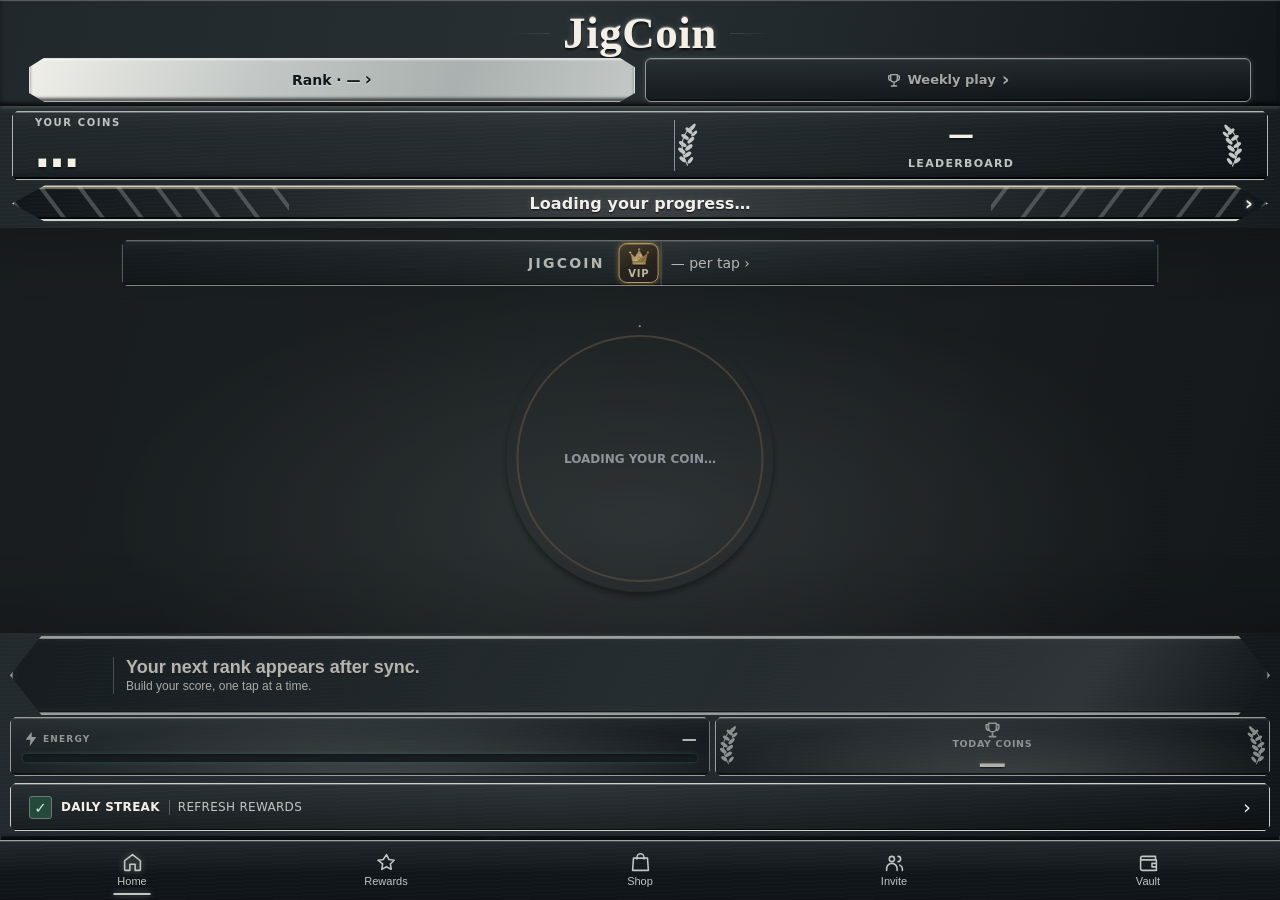
==== commit 0ffc9a08: "Make VIP entry visible and measure verified offer views across all five tabs" ====
--- a/index.html
+++ b/index.html
@@ -3540,7 +3540,28 @@
 }
 </style>
 <style>
-.vip-crown-link{display:inline-grid;place-items:center;flex:0 0 44px;width:44px;min-height:44px;border:0;border-radius:12px;background:transparent;cursor:pointer}
+.vip-crown-link {
+  position:relative;isolation:isolate;box-sizing:border-box;display:inline-grid;
+  place-content:center;justify-items:center;gap:1px;flex:0 0 44px;
+  width:44px;height:44px;min-width:44px;min-height:44px;padding:0;
+  border:0;border-radius:10px;background:transparent;color:#fff4cf;
+  font:750 10px/11px system-ui,sans-serif;letter-spacing:.08em;
+  cursor:pointer;touch-action:manipulation;
+}
+.vip-crown-link::before {
+  content:"";position:absolute;inset:2px;z-index:-1;pointer-events:none;
+  border:1px solid #efc673;border-radius:8px;
+  background:linear-gradient(160deg,#514027,#2b2017 52%,#211a17);
+  box-shadow:inset 0 1px 0 #ffe3a055,0 0 5px 1px #ffba4670;
+}
+.vip-crown-link img {display:block;width:23px;height:20px;object-fit:contain;pointer-events:none}
+.vip-crown-link span {display:block;pointer-events:none}
+body:has(.sheet.show) [data-vip-origin="home"] {visibility:hidden}
+.vip-crown-link:focus-visible {outline:2px solid #fff4cf;outline-offset:-1px}
+.vip-crown-link:active::before {background:#544025;box-shadow:inset 0 1px 3px #160f08}
+@media (hover:hover) {
+  .vip-crown-link:hover::before {border-color:#fff0bc;box-shadow:inset 0 1px 0 #ffebc077,0 0 7px 1px #ffba4688}
+}
 /* Each action owns a full hit area, including on short phones. */
 html body :is(#boostSheet,#coinShopSheet,#friendsSheet,#withdrawSheet) .sheet-header {
   display:grid;grid-template-columns:minmax(0,1fr) 44px 44px;
@@ -3560,7 +3581,7 @@
  grid-area:1/2;min-width:0;width:100%;padding:0;margin:0;text-align:center;
 }
 html body :is(#boostSheet,#coinShopSheet,#friendsSheet,#withdrawSheet) .sheet-header>.vip-crown-link {
- grid-area:1/1;position:static;transform:none;justify-self:start;width:44px;min-width:44px;height:44px;min-height:44px;margin:0;
+ grid-area:1/1;position:relative;transform:none;justify-self:start;width:44px;min-width:44px;height:44px;min-height:44px;margin:0;
 }
 html body :is(#boostSheet,#coinShopSheet,#friendsSheet,#withdrawSheet) .sheet-header>.sheet-close {
  grid-area:1/3;position:static;transform:none;justify-self:end;width:44px;min-width:44px;height:44px;min-height:44px;margin:0;
@@ -3657,7 +3678,7 @@
           <div class="mint-press-scene" aria-hidden="true"></div>
           <div class="tap-card-header mint-chamber-caption">
             <button type="button" class="mint-nameplate" id="mintCabinetOpen" aria-haspopup="dialog"><strong id="mintFinishName">JigCoin</strong></button>
-            <button type="button" class="vip-crown-link" data-vip-origin="home" aria-label="Open VIP membership"><img src="./assets/vip-crown.svg" width="27" height="24" alt=""></button>
+            <button type="button" class="vip-crown-link" data-vip-origin="home" aria-label="Open VIP membership" aria-controls="vipOfferSheet"><img src="./assets/vip-crown.svg" width="23" height="20" alt=""><span aria-hidden="true">VIP</span></button>
             <button type="button" id="homeTapRate" class="tap-hint" aria-haspopup="dialog" aria-label="View your tap-rate breakdown, streak benefits and VIP options"><span id="perTap">+1</span> per tap <span aria-hidden="true">›</span></button>
           </div>
           <div class="tap-title" id="homeTapPrompt" aria-live="polite" hidden>Tap to earn coins</div>
@@ -3797,7 +3818,7 @@
   </div>
 
   <div class="sheet" id="friendsSheet">
-    <div class="sheet-header"><div><div class="sheet-title">Invite friends</div><div class="sheet-subtitle">Bring a friend. Start a rivalry.</div></div><button type="button" class="vip-crown-link" data-vip-origin="invite" aria-label="Open VIP membership"><img src="./assets/vip-crown.svg" width="27" height="24" alt=""></button><button class="sheet-close" id="friendsClose" aria-label="Back to Home">×</button></div>
+    <div class="sheet-header"><div><div class="sheet-title">Invite friends</div><div class="sheet-subtitle">Bring a friend. Start a rivalry.</div></div><button type="button" class="vip-crown-link" data-vip-origin="invite" aria-label="Open VIP membership" aria-controls="vipOfferSheet"><img src="./assets/vip-crown.svg" width="23" height="20" alt=""><span aria-hidden="true">VIP</span></button><button class="sheet-close" id="friendsClose" aria-label="Back to Home">×</button></div>
     <div class="sheet-body invite-overview">
       <section class="invite-reward-card" aria-labelledby="inviteRewardTitle">
         <div class="invite-emblem" id="inviteTierArt" aria-hidden="true"><img src="./assets/invite-people.svg" width="78" height="68" alt=""></div><div class="invite-eyebrow" id="inviteNextBadge">Your next successful invite</div>
@@ -3845,7 +3866,7 @@
   </div>
 
   <div class="sheet" id="withdrawSheet" role="region" aria-labelledby="vaultTitle">
-    <div class="sheet-header"><div><div class="sheet-title" id="vaultTitle">Vault</div></div><button type="button" class="vip-crown-link" data-vip-origin="vault" aria-label="Open VIP membership"><img src="./assets/vip-crown.svg" width="27" height="24" alt=""></button><button class="sheet-close" id="withdrawClose" aria-label="Back to Home">×</button></div>
+    <div class="sheet-header"><div><div class="sheet-title" id="vaultTitle">Vault</div></div><button type="button" class="vip-crown-link" data-vip-origin="vault" aria-label="Open VIP membership" aria-controls="vipOfferSheet"><img src="./assets/vip-crown.svg" width="23" height="20" alt=""><span aria-hidden="true">VIP</span></button><button class="sheet-close" id="withdrawClose" aria-label="Back to Home">×</button></div>
     <div class="sheet-body vault-content">
       <section class="vault-balance vault-summary" aria-label="Saved balance and rank">
         <div class="vault-balance-top"><span>Saved in-game coins</span><span id="vaultRank">—</span></div>
@@ -3975,7 +3996,7 @@
     <div class="sheet-header">
       <div><div class="sheet-title" id="boostSheetTitle" tabindex="-1">Rewards</div>
         <div class="sheet-subtitle">Earn coins on your Race to Legend.</div></div>
-      <button type="button" class="vip-crown-link" data-vip-origin="rewards" aria-label="Open VIP membership"><img src="./assets/vip-crown.svg" width="27" height="24" alt=""></button><button class="sheet-close" id="boostClose" aria-label="Back to Home">×</button>
+      <button type="button" class="vip-crown-link" data-vip-origin="rewards" aria-label="Open VIP membership" aria-controls="vipOfferSheet"><img src="./assets/vip-crown.svg" width="23" height="20" alt=""><span aria-hidden="true">VIP</span></button><button class="sheet-close" id="boostClose" aria-label="Back to Home">×</button>
     </div>
     <div class="sheet-body">
       <p class="sr-only" id="boostRecommendation" aria-live="polite">Choose your next reward.</p>
@@ -4032,7 +4053,7 @@
         <div class="sheet-title">Shop</div>
         <div class="sheet-subtitle">Coin packs &amp; VIP · Telegram Stars</div>
       </div>
-      <button type="button" class="vip-crown-link" data-vip-origin="shop" aria-label="Open VIP membership"><img src="./assets/vip-crown.svg" width="27" height="24" alt=""></button><button class="sheet-close" id="coinShopClose" aria-label="Close Shop">×</button>
+      <button type="button" class="vip-crown-link" data-vip-origin="shop" aria-label="Open VIP membership" aria-controls="vipOfferSheet"><img src="./assets/vip-crown.svg" width="23" height="20" alt=""><span aria-hidden="true">VIP</span></button><button class="sheet-close" id="coinShopClose" aria-label="Close Shop">×</button>
     </div>
     <div class="sheet-body">
       <button type="button" class="vip-summary shop-vip-pass" id="shopVipPass">
@@ -8418,7 +8439,13 @@
  vipOfferOrigin=origin;vaultReviewing=false;document.getElementById('vipTermsAccepted').checked=false;
  showAppSheet(document.getElementById('vipOfferSheet'),vipOriginTab());
  if(vaultOwner!==homeUserId())resetVault(homeUserId());
- renderVault();void window.JigPilot?.sync();void refreshVipStatus().then(()=>{if(vaultPending())void checkVipPayment();});
+ renderVault();void window.JigPilot?.sync();
+ void refreshVipStatus().then(offer=>{
+   if(offer?.product.enabled && vaultSnapshot()===offer){
+     void apiPost('/api/stars/interaction',{event:'vip_opened'},{silent:true,fastAuth:true,timeoutMs:3500}).catch(()=>{});
+   }
+   if(vaultPending())void checkVipPayment();
+ });
 }
 function openVaultDetails(){vaultDetailsReturn=document.getElementById('vipOfferSheet').classList.contains('show')?'offer':'vault';showAppSheet(vipSheet,vaultDetailsReturn==='offer'?vipOriginTab():tabWithdraw);renderVipHistory();void refreshVipStatus();}
 async function checkVipPayment(){
@@ -9251,7 +9278,7 @@
   });
   window.JigPilot={sync,canRefill,equipped,renderCoin,openRace,setStyle};
 document.querySelectorAll('[data-vip-origin]').forEach(button=>button.addEventListener('click',()=>openVipOffer(button.dataset.vipOrigin)));
-  el('shopVipPass').addEventListener('click',()=>{shopRecord('vip_opened');openVipOffer('shop');});
+  el('shopVipPass').addEventListener('click',()=>openVipOffer('shop'));
   el('pilotPreviewOpen').addEventListener('click',()=>previewMint('midnight'));
   el('crownPreview').addEventListener('click',event=>{
     const arrow=event.target.closest('[data-browse-rank]');
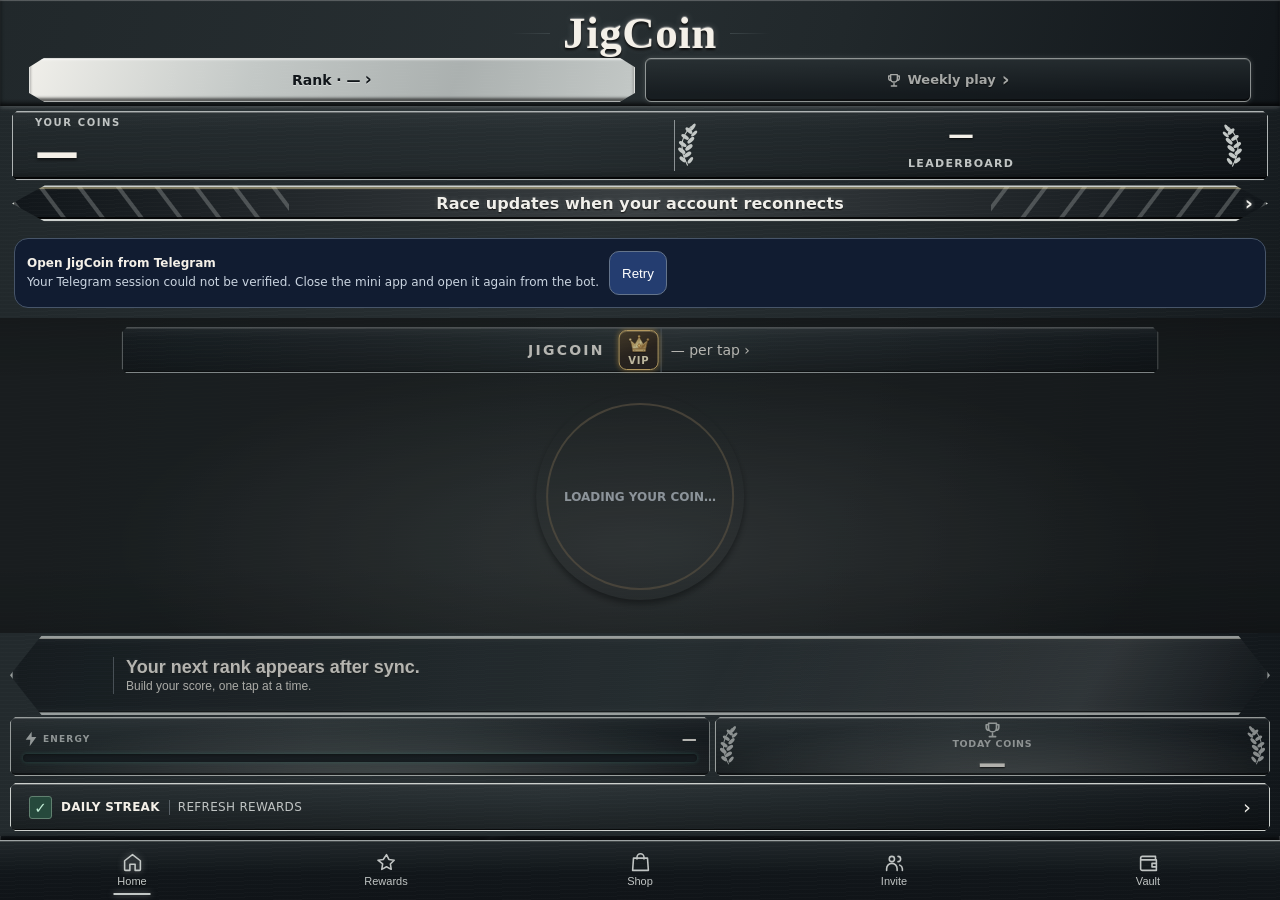
==== commit 4b626ab0: "Update the reviewed roadmap card and terms within Vault" ====
--- a/index.html
+++ b/index.html
@@ -3609,11 +3609,38 @@
 html body #withdrawSheet .vault-cabinets #vaultMedalCollection>summary strong{display:block;overflow-wrap:anywhere}
 html body #withdrawSheet .vault-cabinets #vaultMedalCollection>summary small{overflow-wrap:anywhere}
 #inviteLegacyNote{font-size:12px;line-height:1.4;color:var(--mint-muted)}
-html body #withdrawSheet .vault-roadmap {border:1px solid var(--mint-inlay);border-radius:12px;background:var(--mint-grain),var(--mint-feature);padding:8px 10px;min-width:0}
-html body #withdrawSheet .vault-roadmap h2 {font-size:15px;color:var(--mint-highlight);margin:0 0 3px}
-html body #withdrawSheet .vault-roadmap p {font-size:11px;line-height:1.3;margin:3px 0;color:var(--mint-muted)}
-html body #withdrawSheet #vaultLegendProgress{display:block;width:100%;height:7px;accent-color:var(--mint-accent);margin:5px 0}
-html body #withdrawSheet .vault-roadmap summary{display:flex;align-items:center;min-height:44px;cursor:pointer;color:var(--mint-highlight);font-size:12px}
+html body #withdrawSheet .vault-roadmap {
+  flex:0 0 auto;min-width:0;padding:7px 10px 2px;border:1px solid #9d754c;border-radius:12px;
+  background:var(--mint-grain),linear-gradient(115deg,#35271e,#25201c 68%);color:#ffebcd;
+}
+#withdrawSheet .vault-launch-heading {display:flex;align-items:center;justify-content:space-between;gap:6px}
+html body #withdrawSheet .vault-roadmap h2 {margin:0;color:#ffdfa4}
+#vaultRoadmapTitle span {display:block;font:700 10px/1.3 system-ui,sans-serif;letter-spacing:.06em;text-transform:uppercase;color:#efd2ab}
+#vaultRoadmapTitle time {display:block;font:700 clamp(22px,6vw,27px)/1.05 Georgia,serif}
+#withdrawSheet #vaultJourneyOpen {min-height:44px;flex:none;border:1px solid #a17d52;border-radius:7px;padding:3px 8px;color:#ffe1b1;background:#33281e;font:650 12px/1.2 system-ui,sans-serif;cursor:pointer}
+@media(max-width:350px) {
+  #withdrawSheet #vaultJourneyOpen {width:84px;white-space:normal;padding-inline:5px}
+  #vaultRoadmapTitle time {white-space:nowrap;font-size:22px}
+}
+html body #withdrawSheet .vault-roadmap h3 {margin:4px 0 1px;font-size:14px;line-height:1.2;color:#fff0d9}
+#withdrawSheet .vault-roadmap h3 span {font-size:11px;font-weight:500}
+html body #withdrawSheet .vault-roadmap p {margin:2px 0;color:#efdfcb;font-size:12px;line-height:1.3}
+#withdrawSheet #vaultLegendProgressLabel {font-variant-numeric:tabular-nums}
+html body #withdrawSheet #vaultLegendProgress {display:block;width:100%;height:6px;margin:3px 0 4px;appearance:none;border:0;border-radius:5px;background:#5a493a;color:#f1be7c}
+#vaultLegendProgress::-webkit-progress-bar {background:#5a493a;border-radius:5px}
+#vaultLegendProgress::-webkit-progress-value {background:#f1be7c;border-radius:5px}
+#vaultLegendProgress::-moz-progress-bar {background:#f1be7c;border-radius:5px}
+html body #withdrawSheet .vault-roadmap summary {display:flex;align-items:center;gap:8px;min-height:44px;cursor:pointer;color:#ffe1b1;font-size:12px;font-weight:650;list-style:none}
+#withdrawSheet .vault-roadmap summary::-webkit-details-marker {display:none}
+#withdrawSheet .vault-roadmap summary::after {content:'›'}
+#withdrawSheet .vault-roadmap details[open]>summary::after {transform:rotate(90deg)}
+#withdrawSheet .vault-milestone-panel {padding:7px 0;border-top:1px solid #816245}
+#withdrawSheet .vault-milestone-panel h4 {margin:7px 0 3px;font-size:14px}
+#withdrawSheet .vault-milestone-panel ol {margin:8px 0 10px 3px;padding:0 0 0 13px;list-style:none;border-left:1px solid #a47742}
+#withdrawSheet .vault-milestone-panel li {position:relative;margin:0 0 8px;font:12px/1.35 system-ui,sans-serif}
+#withdrawSheet .vault-milestone-panel li::before {content:'';position:absolute;left:-17px;top:4px;width:6px;height:6px;border:1px solid #dca667;border-radius:50%;background:#30251e}
+#withdrawSheet .vault-milestone-panel li:first-child::before {background:#ffd89c}
+#withdrawSheet .vault-milestone-panel li span {display:block;color:#efdfcb}
 html body #withdrawSheet .vault-footer-links{display:contents}
 #vaultCoinGallery{width:min(92vw,430px);max-height:85dvh;overflow:auto;box-sizing:border-box;padding:14px;border:1px solid var(--mint-inlay);border-radius:14px;background:var(--mint-bg,#111b2a);color:var(--mint-text,#eee)}
 #vaultCoinGallery::backdrop{background:#000a}
@@ -3639,7 +3666,7 @@
  html body #withdrawSheet .vault-cabinets .vault-finish-link{min-height:54px;padding:3px 8px}
  html body #withdrawSheet .vault-cabinets #vaultMedalCollection,html body #withdrawSheet .vault-cabinets #vaultMedalCollection>summary{min-height:44px}
 }
-</style><link rel="stylesheet" href="assets/championship.css?v=owner-practice1"><script src="assets/championship.js?v=entry-cutover1" defer></script></head>
+</style><link rel="stylesheet" href="assets/championship.css?v=owner-practice1"><script src="assets/championship.js?v=vault-roadmap1" defer></script></head>
 <body>
   <div class="app-shell">
     <div class="main home-compact" id="mainScroll">
@@ -3886,10 +3913,30 @@
         </details>
       </div>
       <section class="vault-roadmap" aria-labelledby="vaultRoadmapTitle">
-        <h2 id="vaultRoadmapTitle">Race to Legend · December 2027</h2><p>Rank 8 · 10,000,000 saved in-game coins</p>
-        <progress id="vaultLegendProgress" max="10000000" value="0" aria-label="Saved game coins towards Rank 8"></progress>
+        <div class="vault-launch-heading">
+          <h2 id="vaultRoadmapTitle"><span>JIGCOIN token launch · TON</span><time datetime="2027-12">December 2027</time></h2>
+          <button type="button" id="vaultJourneyOpen" aria-controls="homeJourneySheet">View rank journey <span aria-hidden="true">›</span></button>
+        </div>
+        <h3>The Race to Legend <span>· Rank 8</span></h3>
         <p id="vaultLegendProgressLabel" aria-live="polite">Checking your saved balance…</p>
-        <details id="vaultWithdrawalDetails"><summary>Project roadmap &amp; game terms ›</summary><p>Our objective is to launch the JIGCOIN token on the TON blockchain in December 2027. Rank 8 is the proposed milestone for consideration for a future JIGCOIN token allocation, subject to final eligibility and distribution terms.</p><p>Game coins have no cash-out value. Ranks, medals, VIP and purchases do not guarantee any token allocation or monetary return.</p><p>In-app digital purchases use Telegram Stars. For refunds or purchase questions, open Account activity &amp; support.</p></details>
+        <progress id="vaultLegendProgress" max="10000000" value="0" aria-label="Verified saved game coins towards Rank 8"></progress>
+        <p class="vault-risk">Game coins have no cash-out value. Final token eligibility and allocation terms are pending.</p>
+        <details id="vaultWithdrawalDetails"><summary>Project roadmap &amp; game terms</summary>
+          <div class="vault-milestone-panel">
+            <h4>December 2027 roadmap</h4><p>Last reviewed <time datetime="2026-11-24">24 November 2026</time></p>
+            <ol>
+              <li><strong>Game live</strong><span>Verified 24 Nov 2026. Build your saved balance and unlock eight prestige ranks.</span></li>
+              <li><strong>Weekly Championship</strong><span>First week scheduled for 30 Nov 2026 UTC. One challenge each day from a set of 30, with weekly prizes in game coins.</span><span id="vaultChampionshipStatus" aria-live="polite">Checking competition status…</span></li>
+              <li><strong>Distribution rules · pending publication</strong><span>Final eligibility, qualifying regions, the balance snapshot and individual allocations have yet to be published.</span></li>
+              <li><strong>Security review &amp; claims · pending</strong><span>Completion of the token security review and the opening of claims have yet to be confirmed.</span></li>
+              <li><strong>December 2027 · token launch</strong><span>JIGCOIN’s launch roadmap is for the JIGCOIN token on the TON blockchain.</span></li>
+            </ol>
+            <h4>Rank 8 and token eligibility</h4>
+            <p>Eight ranks. One ultimate milestone. Reach Rank 8 — Legend with 10,000,000 verified saved game coins. Rank 8 is the intended rank requirement for consideration for a JIGCOIN token allocation.</p>
+            <h4>In-game purchases</h4>
+            <p>Coin packs add game coins. VIP doubles the tap rate and energy capacity for 30 days. Purchases use Telegram Stars. For receipts or refunds, open Account activity &amp; support.</p>
+          </div>
+        </details>
       </section>
       <div class="vault-footer-links">
       <details class="vault-account-drawer" id="vaultAccountDrawer">
@@ -4909,7 +4956,7 @@
   }catch(_){ /* The last verified rival stays visible until its freshness window expires. */ }
   finally{homeRaceBusy=false;renderHomeRace();}
 }
-function openHomeJourney(){
+function openHomeJourney(origin='home'){
   if(!accountIsReady())return;
   renderLegendProgress(homeIdentity===homeUserId()?homeConfirmedBalance:null);
   const tier=homeTierIndex(homeConfirmedBalance),next=HOME_TIERS[tier+1];
@@ -4948,10 +4995,14 @@
   const highest=HOME_TIERS.find(tier=>tier.min===milestone);
   document.getElementById('homeMilestoneRecord').textContent=highest?`Highest rank recorded here: ${highest.name} · ${formatNumber(milestone)} coins`:'First rank unlock: Grinder · 10,000 coins';
   document.getElementById('homeHaptics').checked=appStorage.getItem('jigcoin_home_haptics')!=='off';
-  showAppSheet(document.getElementById('homeJourneySheet'),tabFarm);document.getElementById('mainScroll').inert=true;
+  const fromVault=origin==='vault';
+  const close=document.getElementById('homeJourneyClose');
+  close.dataset.origin=origin;close.setAttribute('aria-label',fromVault?'Back to Vault':'Back to Home');
+  showAppSheet(document.getElementById('homeJourneySheet'),fromVault?tabWithdraw:tabFarm);document.getElementById('mainScroll').inert=true;
   document.getElementById('homeJourneyClose').focus();
 }
 document.getElementById('homeJourneyOpen').addEventListener('click',()=>openHomeJourney());
+document.getElementById('vaultJourneyOpen').addEventListener('click',()=>openHomeJourney('vault'));
 function openTapSaveDetails(){
   renderHomeSession();
   const dialog=document.getElementById('tapSaveDialog');
@@ -4959,7 +5010,17 @@
 }
 document.getElementById('homeSaveStatus').addEventListener('click',openTapSaveDetails);
 document.getElementById('journeySaveOpen').addEventListener('click',openTapSaveDetails);
-document.getElementById('homeJourneyClose').addEventListener('click',()=>{document.getElementById('homeJourneySheet').classList.remove('show');sheetBackdrop.classList.remove('show');setActiveTab(tabFarm);document.getElementById('homeJourneyOpen').focus();});
+document.getElementById('homeJourneyClose').addEventListener('click',event=>{
+  if(event.currentTarget.dataset.origin==='vault'){
+    openVault();
+    document.getElementById('vaultJourneyOpen').focus();
+    return;
+  }
+  document.getElementById('homeJourneySheet').classList.remove('show');
+  sheetBackdrop.classList.remove('show');
+  setActiveTab(tabFarm);
+  document.getElementById('homeJourneyOpen').focus();
+});
 document.getElementById('homeBoostAction').addEventListener('click',()=>document.getElementById('homeBoostAction').dataset.focus==='weekly'?window.JigPilot?.openRace():openBoostSheet('sp_emergency_energy'));
 document.getElementById('homeRefillOpen').addEventListener('click',()=>openBoostSheet('sp_emergency_energy'));
 document.getElementById('homeHaptics').addEventListener('change',e=>appStorage.setItem('jigcoin_home_haptics',e.target.checked?'on':'off'));
